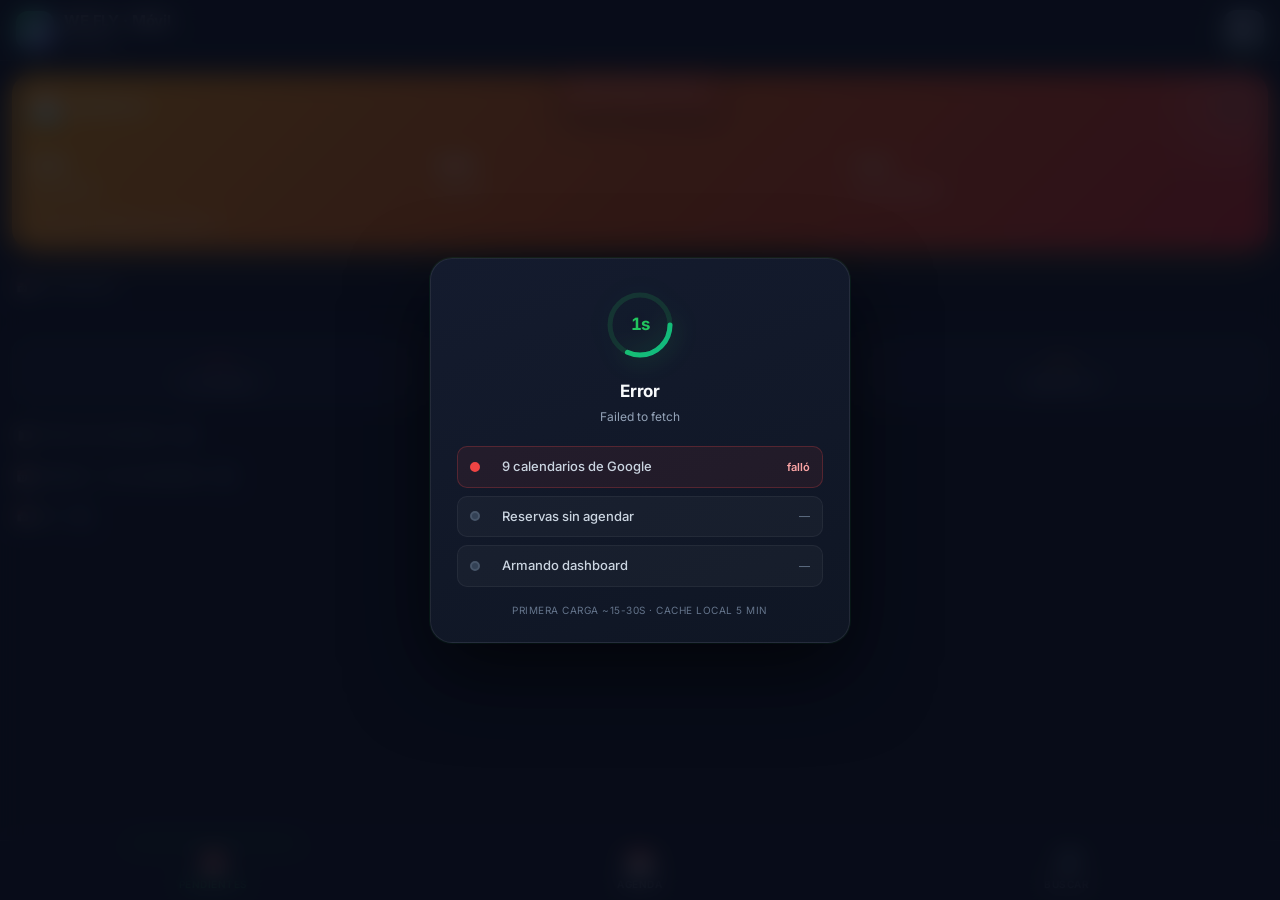
==== mobile.html @ 30ae523b "feat: eliminar fetch a Turitop (gaps_flat) — IP whitelist sin resolver Turitop API nunca respondió a" ====
<!DOCTYPE html>
<html lang="es">
<head>
<meta charset="UTF-8">
<meta http-equiv="Cache-Control" content="no-cache, no-store, must-revalidate">
<meta http-equiv="Pragma" content="no-cache">
<meta http-equiv="Expires" content="0">
<meta name="viewport" content="width=device-width, initial-scale=1, maximum-scale=5, viewport-fit=cover">
<meta name="theme-color" content="#0f1624">
<meta name="apple-mobile-web-app-capable" content="yes">
<meta name="apple-mobile-web-app-status-bar-style" content="black-translucent">
<title>✈ WE FLY · Móvil</title>
<link rel="preconnect" href="https://fonts.googleapis.com">
<link rel="preconnect" href="https://fonts.gstatic.com" crossorigin>
<link href="https://fonts.googleapis.com/css2?family=Inter:wght@400;500;600;700;800&display=swap" rel="stylesheet">
<style>
  :root {
    --bg:           #0b1220;
    --surface:      #141b2e;
    --surface2:     #1b2440;
    --border:       rgba(255,255,255,.07);
    --border-2:     rgba(255,255,255,.14);
    --text:         #e5e7eb;
    --mut:          #94a3b8;
    --mut2:         #64748b;
    --brand:        #22c55e;
    --brand-2:      #16a34a;
    --warn:         #f59e0b;
    --danger:       #ef4444;
    --accent:       #8b5cf6;
    --safe-top:     env(safe-area-inset-top, 0);
    --safe-bot:     env(safe-area-inset-bottom, 0);
  }
  * { box-sizing: border-box; -webkit-tap-highlight-color: transparent; }
  html { -webkit-text-size-adjust: 100%; overscroll-behavior-y: contain; }
  body {
    margin: 0;
    background: var(--bg);
    color: var(--text);
    font-family: 'Inter', -apple-system, BlinkMacSystemFont, system-ui, sans-serif;
    font-size: 15px;
    line-height: 1.5;
    padding-top: calc(60px + var(--safe-top));
    padding-bottom: calc(72px + var(--safe-bot));
    min-height: 100vh;
  }

  /* ── Header fijo ─────────────────────────── */
  header {
    position: fixed; top: 0; left: 0; right: 0; z-index: 40;
    padding: calc(10px + var(--safe-top)) 16px 10px;
    background: rgba(15, 22, 36, .92);
    backdrop-filter: blur(18px); -webkit-backdrop-filter: blur(18px);
    border-bottom: 1px solid var(--border);
    display: flex; align-items: center; gap: 12px;
  }
  .brand { display: flex; align-items: center; gap: 10px; flex: 1; min-width: 0; }
  .brand .logo {
    width: 38px; height: 38px; border-radius: 12px; flex-shrink: 0;
    background: linear-gradient(135deg, var(--brand), var(--accent));
    display: grid; place-items: center; font-size: 18px;
    box-shadow: 0 4px 14px rgba(34,197,94,.25);
  }
  .brand h1 { font-size: 15px; font-weight: 700; margin: 0; letter-spacing: -.01em; }
  .brand .sub { font-size: 11px; color: var(--mut); margin-top: 1px; font-weight: 500; }

  .refresh-btn {
    width: 40px; height: 40px; border-radius: 12px; border: 0;
    background: linear-gradient(135deg, var(--brand), var(--brand-2));
    color: white; font-size: 18px; cursor: pointer; flex-shrink: 0;
    box-shadow: 0 4px 12px rgba(34,197,94,.3);
    transition: transform .15s;
  }
  .refresh-btn:active { transform: scale(0.92); }
  .refresh-btn.loading { animation: spin 1s linear infinite; background: linear-gradient(135deg, #64748b, #475569); }
  @keyframes spin { to { transform: rotate(360deg); } }

  /* ── Main content ────────────────────────── */
  main { padding: 14px 12px; }
  .view { display: none; }
  .view.active { display: block; animation: fadeUp .3s ease-out; }
  @keyframes fadeUp { from { opacity: 0; transform: translateY(6px); } to { opacity: 1; transform: translateY(0); } }

  /* ── Stats strip ──────────────────────────── */
  .stats-strip {
    display: grid; grid-template-columns: repeat(3, 1fr); gap: 8px;
    margin-bottom: 14px;
  }
  .stat-card {
    background: var(--surface); border: 1px solid var(--border); border-radius: 14px;
    padding: 12px 10px; text-align: center;
  }
  .stat-card .n { font-size: 22px; font-weight: 800; line-height: 1; color: var(--brand); font-variant-numeric: tabular-nums; }
  .stat-card .l { font-size: 10px; text-transform: uppercase; letter-spacing: .5px; color: var(--mut); margin-top: 4px; font-weight: 600; }
  .stat-card.warn .n { color: var(--warn); }
  .stat-card.danger .n { color: var(--danger); }

  /* ── Section title ─────────────────────────── */
  .section-title {
    font-size: 11px; font-weight: 700; text-transform: uppercase; letter-spacing: 1px;
    color: var(--mut); margin: 20px 4px 10px; display: flex; align-items: center; gap: 8px;
  }
  .section-title .count {
    background: var(--surface2); color: var(--text); padding: 2px 8px; border-radius: 10px;
    font-size: 11px; font-weight: 700; letter-spacing: 0;
  }

  /* ── Card flight ─────────────────────────── */
  .flight-card {
    background: var(--surface); border: 1px solid var(--border); border-radius: 14px;
    padding: 12px; margin-bottom: 10px; transition: all .2s;
  }
  .flight-card:active { transform: scale(.985); background: var(--surface2); }
  .flight-card.gap { border-color: rgba(239,68,68,.35); background: linear-gradient(135deg, rgba(239,68,68,.08), var(--surface)); }
  .flight-card.today { border-left: 3px solid var(--brand); }
  .flight-card.tomorrow { border-left: 3px solid var(--warn); }

  .fc-top { display: flex; align-items: center; gap: 10px; margin-bottom: 8px; }
  .fc-time {
    font-size: 14px; font-weight: 700; color: var(--text);
    background: var(--surface2); padding: 4px 9px; border-radius: 8px;
    font-variant-numeric: tabular-nums; letter-spacing: .3px;
    min-width: 56px; text-align: center;
  }
  .fc-pax {
    display: flex; align-items: center; gap: 4px;
    padding: 4px 10px; background: rgba(34,197,94,.15); border: 1px solid rgba(34,197,94,.3);
    border-radius: 8px; font-size: 13px; font-weight: 700; color: var(--brand);
  }
  .fc-cal {
    font-size: 10px; padding: 3px 8px; background: var(--surface2); border-radius: 6px;
    color: var(--mut); font-weight: 600; letter-spacing: .3px; text-transform: uppercase;
    margin-left: auto;
  }
  .fc-name { font-size: 15px; font-weight: 600; color: var(--text); margin-bottom: 4px; line-height: 1.3; }
  .fc-prod { font-size: 12px; color: var(--mut); line-height: 1.4; }
  .fc-meta { display: flex; flex-wrap: wrap; gap: 8px; margin-top: 8px; padding-top: 8px; border-top: 1px solid var(--border); font-size: 12px; color: var(--mut); }
  .fc-meta span { display: flex; align-items: center; gap: 3px; }
  .fc-reserva {
    font-size: 11px; color: var(--mut); font-family: 'JetBrains Mono', monospace;
    margin: 2px 0 6px; letter-spacing: .3px;
  }
  .fc-includes { display: flex; flex-wrap: wrap; gap: 4px; margin: 6px 0; }
  .fc-inc {
    font-size: 10px; font-weight: 600; padding: 2px 8px;
    background: rgba(139,92,246,.12); color: #c4b5fd;
    border-radius: 100px;
  }
  .fc-pickup {
    font-size: 12px; color: var(--mut); margin-top: 6px;
    padding: 6px 9px; background: rgba(0,0,0,.2); border-radius: 8px;
    line-height: 1.4;
  }
  .fc-actions {
    display: flex; flex-wrap: wrap; gap: 6px; margin-top: 10px;
    padding-top: 10px; border-top: 1px solid var(--border);
  }
  .fc-act {
    font-size: 11px; font-weight: 600; padding: 6px 10px;
    background: var(--surface2); color: var(--text); border-radius: 8px;
    text-decoration: none; display: inline-flex; align-items: center; gap: 4px;
    transition: all .15s;
  }
  .fc-act:active { transform: scale(.95); }
  .fc-act.call { background: rgba(34,197,94,.15); color: #86efac; }
  .fc-act.wa { background: rgba(37,211,102,.15); color: #4ade80; }
  .fc-act.mail { background: rgba(139,92,246,.15); color: #c4b5fd; padding: 6px 9px; }
  .fc-act.weight { background: rgba(245,158,11,.12); color: #fcd34d; }
  .fc-act.staff { background: rgba(59,130,246,.12); color: #93c5fd; }

  /* ── HERO MAÑANA ─────────────────────────── */
  .hero-tmrw {
    width: 100%;
    display: block; text-align: left;
    padding: 20px 18px 18px;
    margin-bottom: 18px;
    background: linear-gradient(135deg, #f59e0b 0%, #ea580c 50%, #dc2626 100%);
    border: 0; border-radius: 20px;
    color: white; cursor: pointer; font-family: inherit;
    box-shadow: 0 10px 30px rgba(245,158,11,.35), 0 2px 6px rgba(0,0,0,.2);
    position: relative; overflow: hidden;
    transition: transform .15s, box-shadow .15s;
  }
  .hero-tmrw:active { transform: scale(.985); box-shadow: 0 4px 14px rgba(245,158,11,.4); }
  .hero-tmrw::before {
    content: ''; position: absolute; top: -60px; right: -60px; width: 180px; height: 180px;
    background: radial-gradient(circle, rgba(255,255,255,.15) 0%, transparent 70%);
    pointer-events: none;
  }
  .hero-tmrw.empty {
    background: linear-gradient(135deg, #16a34a 0%, #059669 100%);
    box-shadow: 0 10px 30px rgba(34,197,94,.3);
  }
  .hero-tmrw.empty .hero-gaps .hero-n { color: rgba(255,255,255,.9); }
  .hero-label { display: flex; align-items: center; gap: 10px; margin-bottom: 16px; }
  .hero-icon { font-size: 26px; line-height: 1; }
  .hero-text {
    font-size: 13px; font-weight: 800; letter-spacing: 2.5px;
    text-transform: uppercase; color: rgba(255,255,255,.95);
  }
  .hero-date {
    margin-left: auto; font-size: 12px; font-weight: 600;
    padding: 4px 10px; background: rgba(0,0,0,.22); border-radius: 100px;
    letter-spacing: .3px;
  }
  .hero-numbers { display: flex; align-items: center; gap: 10px; margin-bottom: 12px; }
  .hero-block { flex: 1; min-width: 0; }
  .hero-sep { width: 1px; height: 34px; background: rgba(255,255,255,.25); }
  .hero-n {
    font-size: 38px; font-weight: 900; line-height: 1;
    color: white; letter-spacing: -1px; font-variant-numeric: tabular-nums;
  }
  .hero-sub {
    font-size: 10px; font-weight: 700; letter-spacing: 1.2px;
    text-transform: uppercase; color: rgba(255,255,255,.85); margin-top: 4px;
  }
  .hero-gaps .hero-n { color: #ffd4a3; }
  .hero-gaps.has-gaps .hero-n {
    color: white; animation: pulseRed 1.6s ease-in-out infinite;
  }
  @keyframes pulseRed {
    0%, 100% { color: white; text-shadow: 0 0 0 rgba(255,255,255,0); }
    50% { color: #fff3cd; text-shadow: 0 0 14px rgba(255,255,255,.6); }
  }
  .hero-hint {
    font-size: 11px; font-weight: 600; color: rgba(255,255,255,.8);
    display: flex; align-items: center; gap: 5px;
  }
  .hero-hint::after {
    content: '→'; font-size: 14px; transition: transform .2s;
  }
  .hero-tmrw:active .hero-hint::after { transform: translateX(3px); }

  .fc-ribbon {
    display: inline-flex; align-items: center; gap: 4px;
    background: rgba(239,68,68,.15); color: var(--danger);
    padding: 3px 10px; border-radius: 8px; font-size: 10px; font-weight: 700; text-transform: uppercase; letter-spacing: .5px;
    margin-bottom: 8px;
  }

  /* ── Empty state ─────────────────────────── */
  .empty {
    padding: 40px 20px; text-align: center; color: var(--mut);
    background: var(--surface); border: 1px solid var(--border); border-radius: 14px;
  }
  .empty .icon { font-size: 42px; margin-bottom: 10px; }
  .empty h3 { font-size: 16px; font-weight: 600; margin: 0 0 4px; color: var(--text); }
  .empty p { font-size: 13px; margin: 0; }

  /* ── Search / filter ─────────────────────── */
  .search-wrap { position: relative; margin-bottom: 12px; }
  .search-wrap input {
    width: 100%; padding: 13px 14px 13px 38px;
    background: var(--surface); border: 1px solid var(--border); border-radius: 12px;
    color: var(--text); font-size: 15px; font-family: inherit;
    -webkit-appearance: none; appearance: none;
  }
  .search-wrap input:focus { outline: 2px solid var(--brand); outline-offset: -1px; }
  .search-wrap::before {
    content: '🔎'; position: absolute; left: 12px; top: 50%; transform: translateY(-50%);
    font-size: 14px; opacity: .6;
  }

  .chip-row { display: flex; gap: 6px; overflow-x: auto; padding: 2px 2px 10px; margin: 0 -4px; scrollbar-width: none; }
  .chip-row::-webkit-scrollbar { display: none; }
  .chip {
    padding: 7px 13px; background: var(--surface); border: 1px solid var(--border);
    border-radius: 100px; font-size: 12px; font-weight: 600; color: var(--mut);
    white-space: nowrap; cursor: pointer; transition: all .15s;
  }
  .chip.active { background: var(--brand); color: #0c1a0f; border-color: var(--brand); }

  /* ── Bottom nav ──────────────────────────── */
  nav.tabs {
    position: fixed; bottom: 0; left: 0; right: 0; z-index: 40;
    display: grid; grid-template-columns: repeat(3, 1fr);
    background: rgba(15, 22, 36, .95);
    backdrop-filter: blur(18px); -webkit-backdrop-filter: blur(18px);
    border-top: 1px solid var(--border);
    padding-bottom: var(--safe-bot);
  }
  nav.tabs button {
    padding: 10px 4px 10px; background: transparent; border: 0; cursor: pointer;
    display: flex; flex-direction: column; align-items: center; gap: 2px;
    color: var(--mut); font-family: inherit; font-size: 10px; font-weight: 600; letter-spacing: .5px; text-transform: uppercase;
    transition: color .15s; position: relative;
  }
  nav.tabs button .icon { font-size: 20px; margin-bottom: 1px; }
  nav.tabs button.active { color: var(--brand); }
  nav.tabs button.active::before {
    content: ''; position: absolute; top: 0; left: 30%; right: 30%; height: 2px;
    background: var(--brand); border-radius: 0 0 4px 4px;
  }
  nav.tabs button .badge {
    position: absolute; top: 6px; right: 50%; margin-right: -22px;
    background: var(--danger); color: white; font-size: 9px; font-weight: 800;
    min-width: 16px; height: 16px; border-radius: 8px; padding: 0 4px;
    display: inline-flex; align-items: center; justify-content: center;
    letter-spacing: 0; text-transform: none;
  }

  /* ── Loading overlay (con pasos estilo desktop) ────── */
  #loader {
    position: fixed; inset: 0; z-index: 100;
    background: rgba(8, 12, 24, .82);
    backdrop-filter: blur(12px); -webkit-backdrop-filter: blur(12px);
    display: none; align-items: center; justify-content: center;
    padding: 20px; padding-bottom: calc(20px + var(--safe-bot));
  }
  #loader.show { display: flex; animation: ldrFadeIn .25s ease-out; }
  @keyframes ldrFadeIn { from { opacity: 0; } to { opacity: 1; } }
  @keyframes ldrPulse { 0%, 100% { opacity: 1; } 50% { opacity: .4; } }

  .ldr-card {
    background: linear-gradient(160deg, #141b2e 0%, #0f1624 100%);
    border: 1px solid rgba(255,255,255,.08);
    border-radius: 22px;
    padding: 30px 26px 24px;
    width: 100%; max-width: 420px;
    box-shadow: 0 30px 80px rgba(0,0,0,.6), 0 0 0 1px rgba(34,197,94,.1);
    text-align: center;
    animation: ldrCardIn .3s cubic-bezier(.2,.9,.4,1.1);
  }
  @keyframes ldrCardIn {
    from { opacity: 0; transform: scale(.92) translateY(10px); }
    to { opacity: 1; transform: scale(1) translateY(0); }
  }

  .ldr-spinner-wrap {
    position: relative; width: 72px; height: 72px; margin: 0 auto 18px;
  }
  .ldr-svg {
    width: 100%; height: 100%; animation: spin 1.1s linear infinite;
    filter: drop-shadow(0 0 12px rgba(34,197,94,.4));
  }
  .ldr-timer {
    position: absolute; inset: 0;
    display: flex; align-items: center; justify-content: center;
    font-weight: 700; color: var(--brand); font-size: 17px;
    font-variant-numeric: tabular-nums; letter-spacing: -.5px;
  }

  .ldr-title {
    font-size: 17px; font-weight: 700; color: #f8fafc;
    margin: 0 0 4px; letter-spacing: -.01em;
  }
  .ldr-sub {
    font-size: 12px; color: var(--mut); margin-bottom: 20px;
  }

  .ldr-steps {
    display: flex; flex-direction: column; gap: 8px;
    text-align: left; margin-bottom: 16px;
  }
  .ldr-step {
    display: grid; grid-template-columns: 22px 1fr auto;
    align-items: center; gap: 10px;
    padding: 10px 12px;
    background: rgba(255,255,255,.03);
    border: 1px solid rgba(255,255,255,.05);
    border-radius: 10px;
    transition: all .3s ease;
  }
  .ldr-step .ldr-dot {
    width: 10px; height: 10px; border-radius: 50%;
    background: #334155; border: 2px solid #475569;
    transition: all .3s; position: relative;
  }
  .ldr-step .ldr-lbl { font-size: 13px; color: #cbd5e1; font-weight: 500; }
  .ldr-step .ldr-hint {
    font-size: 11px; color: var(--mut2);
    font-variant-numeric: tabular-nums;
  }

  .ldr-step.active {
    background: rgba(34,197,94,.08);
    border-color: rgba(34,197,94,.25);
  }
  .ldr-step.active .ldr-dot {
    background: var(--brand); border-color: var(--brand);
    animation: ldrPulse 1.2s ease-in-out infinite;
    box-shadow: 0 0 10px rgba(34,197,94,.5);
  }
  .ldr-step.active .ldr-lbl { color: #f0fdf4; }

  .ldr-step.done {
    background: rgba(34,197,94,.05);
    border-color: rgba(34,197,94,.15);
  }
  .ldr-step.done .ldr-dot {
    background: var(--brand-2); border-color: var(--brand-2);
    box-shadow: 0 0 0 2px rgba(34,197,94,.15);
  }
  .ldr-step.done .ldr-dot::after {
    content: '✓'; position: absolute;
    top: -7px; left: 0; right: 0;
    font-size: 11px; color: white; font-weight: 900;
    text-align: center;
  }
  .ldr-step.done .ldr-hint { color: var(--brand); font-weight: 600; }

  .ldr-step.error {
    background: rgba(239,68,68,.08);
    border-color: rgba(239,68,68,.25);
  }
  .ldr-step.error .ldr-dot { background: var(--danger); border-color: var(--danger); }
  .ldr-step.error .ldr-hint { color: #fca5a5; font-weight: 600; }

  .ldr-footer {
    font-size: 10px; color: var(--mut2); line-height: 1.5;
    text-transform: uppercase; letter-spacing: .5px;
  }

  /* ── Toast ─────────────────────────────── */
  .toast {
    position: fixed; top: calc(70px + var(--safe-top)); left: 50%; transform: translateX(-50%);
    padding: 10px 16px; background: var(--surface2); border: 1px solid var(--border-2);
    border-radius: 12px; color: var(--text); font-size: 13px; font-weight: 500;
    box-shadow: 0 8px 24px rgba(0,0,0,.4); z-index: 50;
    max-width: 88vw; opacity: 0; pointer-events: none;
    transition: opacity .25s, transform .25s;
  }
  .toast.show { opacity: 1; transform: translateX(-50%) translateY(0); }
  .toast.err { background: rgba(239,68,68,.18); border-color: var(--danger); color: #fca5a5; }
  .toast.ok { background: rgba(34,197,94,.18); border-color: var(--brand); color: #86efac; }

  .detail-row { display: flex; align-items: center; gap: 6px; padding: 3px 0; font-size: 12px; }
  .detail-row .k { color: var(--mut2); min-width: 60px; font-weight: 500; }
  .detail-row .v { color: var(--text); font-weight: 600; word-break: break-all; }
  .detail-row a { color: var(--brand); text-decoration: none; }

  .source-badge {
    display: inline-flex; padding: 2px 7px; border-radius: 5px;
    font-size: 10px; font-weight: 700; letter-spacing: .3px;
    background: var(--surface2); color: var(--mut);
  }
  .source-badge.turitop { background: rgba(139,92,246,.18); color: #c4b5fd; }
  .source-badge.bookeo  { background: rgba(245,158,11,.18); color: #fcd34d; }
  .source-badge.bk      { background: rgba(245,158,11,.18); color: #fcd34d; }

  /* ── Selector rápido de fecha ───────────────── */
  .date-jumper {
    margin: 14px 0 18px;
    padding: 12px 0;
    border-top: 1px solid var(--border); border-bottom: 1px solid var(--border);
  }
  .dj-label {
    font-size: 10px; font-weight: 700; letter-spacing: 1px;
    text-transform: uppercase; color: var(--mut); margin-bottom: 8px;
    padding: 0 4px;
  }
  .dj-chips {
    display: flex; gap: 7px; overflow-x: auto;
    padding: 2px 2px; margin: 0 -4px;
    scrollbar-width: none; -webkit-overflow-scrolling: touch;
  }
  .dj-chips::-webkit-scrollbar { display: none; }
  .dj-chip {
    flex-shrink: 0;
    display: flex; flex-direction: column; align-items: center; justify-content: center;
    min-width: 64px; padding: 9px 12px;
    background: var(--surface); border: 1px solid var(--border); border-radius: 14px;
    color: var(--text); cursor: pointer; font-family: inherit;
    transition: all .15s;
  }
  .dj-chip:active { transform: scale(.95); }
  .dj-chip .dj-day { font-size: 11px; font-weight: 700; letter-spacing: .5px; color: var(--mut); text-transform: uppercase; }
  .dj-chip .dj-num { font-size: 20px; font-weight: 800; line-height: 1.1; color: var(--text); font-variant-numeric: tabular-nums; margin: 2px 0; }
  .dj-chip .dj-count {
    font-size: 10px; font-weight: 600; color: var(--mut);
    background: var(--surface2); padding: 1px 7px; border-radius: 100px; margin-top: 3px;
    min-width: 18px; text-align: center;
  }
  .dj-chip.active {
    background: linear-gradient(135deg, var(--brand), var(--brand-2));
    border-color: var(--brand); box-shadow: 0 4px 12px rgba(34,197,94,.25);
  }
  .dj-chip.active .dj-day, .dj-chip.active .dj-num { color: white; }
  .dj-chip.active .dj-count { background: rgba(0,0,0,.25); color: white; }
  .dj-chip.has-gap {
    border-color: rgba(245,158,11,.4);
    box-shadow: 0 0 0 1px rgba(245,158,11,.2);
  }
  .dj-chip.has-gap .dj-count { background: #f59e0b; color: #1f1203; font-weight: 800; }
  .dj-chip.pick {
    background: var(--surface2); border-style: dashed;
    min-width: 64px;
  }
  .dj-chip.pick .dj-num { font-size: 22px; }

  /* ── CRITICAL BANNER (MAÑANA sin agendar) ─── */
  .critical-banner {
    position: relative;
    background: linear-gradient(135deg, #fbbf24 0%, #f59e0b 100%);
    color: #1f1203;
    padding: 13px 16px; border-radius: 14px 14px 0 0;
    margin-bottom: 0;
    display: flex; align-items: center; gap: 10px;
    box-shadow: 0 -2px 14px rgba(251,191,36,.25);
    overflow: hidden;
  }
  .critical-pulse {
    position: absolute; inset: 0;
    background: radial-gradient(circle at 80% 50%, rgba(255,255,255,.4) 0%, transparent 60%);
    animation: criticalShine 2.5s ease-in-out infinite;
    pointer-events: none;
  }
  @keyframes criticalShine {
    0%, 100% { opacity: .3; }
    50% { opacity: .8; }
  }
  .critical-icon { font-size: 22px; z-index: 1; }
  .critical-title {
    flex: 1;
    font-size: 13px; font-weight: 900; letter-spacing: 1.5px;
    z-index: 1;
  }
  .critical-count {
    background: rgba(0,0,0,.25); color: #fff;
    min-width: 32px; height: 32px; border-radius: 100px;
    display: inline-flex; align-items: center; justify-content: center;
    font-weight: 900; font-size: 17px; letter-spacing: 0;
    z-index: 1;
  }

  /* Card crítica — INVERTIDA (blanca) para contraste máximo */
  .critical-card {
    background: #fffbf2;
    color: #1f1203;
    border: 2px solid #f59e0b; border-top: 0;
    border-radius: 0;
    padding: 16px 14px 14px;
    margin-bottom: 0;
    box-shadow: 0 6px 24px rgba(251,191,36,.3);
    position: relative;
  }
  .critical-card:last-of-type {
    border-radius: 0 0 14px 14px;
    margin-bottom: 20px;
  }
  .critical-card + .critical-card {
    border-top: 1px dashed rgba(245,158,11,.4);
  }
  .critical-card .cc-head {
    display: flex; align-items: center; gap: 8px; margin-bottom: 10px;
  }
  .critical-card .cc-urgent {
    background: #dc2626; color: white;
    padding: 3px 10px; border-radius: 100px;
    font-size: 10px; font-weight: 800; letter-spacing: 1.2px;
    animation: criticalBlink 1.5s ease-in-out infinite;
  }
  @keyframes criticalBlink {
    0%, 100% { background: #dc2626; }
    50% { background: #ef4444; box-shadow: 0 0 0 4px rgba(239,68,68,.25); }
  }
  .critical-card .cc-src {
    padding: 3px 9px; border-radius: 6px;
    font-size: 10px; font-weight: 800; letter-spacing: .3px;
  }
  .critical-card .cc-src.turitop { background: #ede9fe; color: #6d28d9; }
  .critical-card .cc-src.bookeo  { background: #fef3c7; color: #92400e; }
  .critical-card .cc-src.bk      { background: #fef3c7; color: #92400e; }
  .critical-card .cc-name {
    font-size: 20px; font-weight: 800; color: #111827; letter-spacing: -.01em;
    line-height: 1.2; margin-bottom: 3px;
  }
  .critical-card .cc-reserva {
    font-size: 12px; color: #78716c; font-family: 'JetBrains Mono', monospace;
    letter-spacing: .3px; margin-bottom: 12px;
  }
  .critical-card .cc-key {
    display: grid; grid-template-columns: 1fr 1fr 1fr; gap: 6px;
    margin-bottom: 12px;
  }
  .critical-card .cc-key-item {
    background: #1f1203; color: #fffbf2;
    border-radius: 10px; padding: 10px 6px; text-align: center;
  }
  .critical-card .cc-key-n {
    font-size: 15px; font-weight: 800; line-height: 1;
    font-variant-numeric: tabular-nums;
  }
  .critical-card .cc-key-l {
    font-size: 9px; text-transform: uppercase; letter-spacing: .8px;
    margin-top: 4px; font-weight: 700; opacity: .75;
  }
  .critical-card .cc-prod {
    font-size: 13px; color: #57534e; line-height: 1.4;
    padding: 10px 12px; background: rgba(251,191,36,.12);
    border-radius: 10px; margin-bottom: 10px;
    border-left: 3px solid #f59e0b;
  }
  .critical-card .cc-tags { display: flex; flex-wrap: wrap; gap: 4px; margin-bottom: 12px; }
  .critical-card .cc-tag {
    font-size: 11px; font-weight: 700;
    padding: 3px 9px; background: #dbeafe; color: #1e40af;
    border-radius: 100px;
  }
  .critical-card .cc-actions {
    display: grid; grid-template-columns: 1fr 1fr; gap: 6px;
  }
  .critical-card .cc-actions .cc-btn-wa { grid-column: 1 / -1; }
  .critical-card .cc-btn {
    display: flex; align-items: center; justify-content: center; gap: 6px;
    padding: 12px 10px; border-radius: 11px; text-decoration: none;
    font-size: 13px; font-weight: 700;
    transition: all .15s;
  }
  .critical-card .cc-btn:active { transform: scale(.97); }
  .critical-card .cc-btn-call { background: #16a34a; color: white; }
  .critical-card .cc-btn-mail { background: #6d28d9; color: white; }
  .critical-card .cc-btn-wa {
    background: linear-gradient(135deg, #25d366 0%, #128c7e 100%);
    color: white;
    box-shadow: 0 4px 12px rgba(37,211,102,.35);
  }
  .critical-card .cc-btn-wa .cc-btn-ico { font-size: 17px; }
  /* ── Modal "Agendar" bottom sheet ──────────── */
  .agendar-overlay {
    position: fixed; inset: 0; z-index: 9999;
    background: rgba(0,0,0,.65);
    backdrop-filter: blur(8px); -webkit-backdrop-filter: blur(8px);
    display: flex; align-items: flex-end; justify-content: center;
    animation: agOverlayIn .2s ease-out;
  }
  @keyframes agOverlayIn { from { opacity: 0; } to { opacity: 1; } }
  .agendar-sheet {
    background: linear-gradient(180deg, #fffef9 0%, #fff8ea 100%);
    color: #1f1203;
    width: 100%; max-width: 520px;
    max-height: 92vh;
    border-radius: 22px 22px 0 0;
    padding: 10px 18px calc(18px + var(--safe-bot));
    box-shadow: 0 -20px 60px rgba(245,158,11,.25), 0 -2px 0 rgba(245,158,11,.4);
    overflow-y: auto; -webkit-overflow-scrolling: touch;
    animation: agSheetUp .28s cubic-bezier(.2,.9,.3,1.1);
  }
  @keyframes agSheetUp { from { transform: translateY(100%); } to { transform: translateY(0); } }
  .agendar-grab {
    width: 42px; height: 5px; background: rgba(0,0,0,.15); border-radius: 3px;
    margin: 4px auto 14px;
  }
  .agendar-head {
    display: flex; align-items: center; justify-content: space-between; margin-bottom: 16px;
  }
  .agendar-head h3 { margin: 0; font-size: 18px; font-weight: 800; color: #111; letter-spacing: -.01em; }
  .agendar-close {
    background: #1f1203; color: #fffbf2; border: 0;
    width: 32px; height: 32px; border-radius: 50%;
    font-size: 15px; cursor: pointer; font-weight: 700;
  }
  .agendar-field { margin-bottom: 12px; }
  .agendar-field label {
    display: block; font-size: 10px; font-weight: 800; letter-spacing: 1px;
    text-transform: uppercase; color: #78716c; margin-bottom: 5px;
  }
  .agendar-box {
    background: white; border: 1.5px solid rgba(245,158,11,.3);
    border-radius: 12px; padding: 12px 14px;
    font-size: 14px; font-weight: 500; color: #111;
    word-break: break-word;
  }
  .agendar-box.mono {
    font-family: 'JetBrains Mono', 'SF Mono', monospace;
    font-size: 13px; letter-spacing: .3px;
  }
  .agendar-box.pre {
    font-family: 'JetBrains Mono', 'SF Mono', monospace;
    font-size: 12px; line-height: 1.6;
    white-space: pre-wrap; word-wrap: break-word;
    max-height: 200px; overflow-y: auto;
    margin: 0;
  }
  .agendar-quick {
    background: rgba(251,191,36,.2); color: #78350f;
    padding: 9px 13px; border-radius: 10px;
    font-size: 12px; margin-bottom: 14px;
    border-left: 3px solid #f59e0b;
  }
  .agendar-quick b { color: #111; font-weight: 800; }
  .agendar-actions {
    display: flex; flex-direction: column; gap: 8px; margin-bottom: 14px;
  }
  .ag-btn {
    display: flex; align-items: center; gap: 12px;
    padding: 13px 15px; border: 0; border-radius: 14px; cursor: pointer;
    text-align: left; text-decoration: none; font-family: inherit;
    transition: all .15s;
  }
  .ag-btn:active { transform: scale(.98); }
  .ag-btn.copied { background: linear-gradient(135deg, #22c55e, #16a34a) !important; color: white !important; }
  .ag-ico { font-size: 22px; flex-shrink: 0; }
  .ag-btn span:last-child { display: flex; flex-direction: column; flex: 1; min-width: 0; }
  .ag-btn b { font-size: 14px; font-weight: 800; }
  .ag-btn small { font-size: 11px; opacity: .8; margin-top: 1px; }
  .ag-btn-gcal {
    background: linear-gradient(135deg, #4285f4 0%, #1a73e8 100%);
    color: white;
    box-shadow: 0 6px 18px rgba(66,133,244,.35);
  }
  .ag-btn-copy {
    background: linear-gradient(135deg, #16a34a 0%, #15803d 100%);
    color: white;
  }
  .ag-btn-title, .ag-btn-desc {
    background: #f5f5f4; color: #44403c;
  }
  .ag-btn-title b, .ag-btn-desc b { font-weight: 700; }
  .agendar-tip {
    background: rgba(0,0,0,.04); padding: 11px 14px; border-radius: 10px;
    font-size: 12px; line-height: 1.5; color: #44403c;
  }
  .agendar-tip b { color: #111; font-weight: 700; }

  .critical-card .cc-btn-agendar {
    grid-column: 1 / -1;
    background: linear-gradient(135deg, #4285f4 0%, #1a73e8 100%);
    color: white; border: 0; cursor: pointer; font-family: inherit;
    box-shadow: 0 4px 14px rgba(66,133,244,.4);
    padding: 14px 12px;
    font-size: 14px; font-weight: 800; letter-spacing: .3px;
  }
  .critical-card .cc-btn-agendar .cc-btn-ico { font-size: 19px; }

  .critical-card .cc-btn-add {
    grid-column: 1 / -1;
    background: linear-gradient(135deg, #1f1203 0%, #44403c 100%);
    color: #fde68a; border: 0; cursor: pointer; font-family: inherit;
    box-shadow: 0 4px 14px rgba(31,18,3,.35);
    padding: 14px 12px;
    font-size: 14px; font-weight: 800; letter-spacing: .3px;
  }
  .critical-card .cc-btn-add:disabled { opacity: .5; cursor: not-allowed; }
  .critical-card .cc-btn-add.done {
    background: linear-gradient(135deg, #16a34a 0%, #15803d 100%);
    color: white;
  }
  .critical-card .cc-btn-add .cc-btn-ico { font-size: 19px; }

  /* ── Gap card RICA (prioridad alta) ─────────── */
  .gap-card {
    background: linear-gradient(135deg, rgba(239,68,68,.08) 0%, var(--surface) 60%);
    border: 1px solid rgba(239,68,68,.35); border-left: 4px solid var(--danger);
    border-radius: 14px; padding: 14px 14px 12px;
    margin-bottom: 12px;
    box-shadow: 0 4px 16px rgba(239,68,68,.08);
  }
  .gap-card.past {
    border-color: rgba(100,116,139,.3); border-left-color: var(--mut2);
    opacity: .7;
  }
  .gap-ribbon {
    display: flex; align-items: center; gap: 8px; margin-bottom: 10px;
  }
  .gap-when {
    font-size: 11px; font-weight: 800; letter-spacing: 1px;
    padding: 3px 10px; background: rgba(239,68,68,.18); color: #fca5a5;
    border-radius: 100px; text-transform: uppercase;
  }
  .gap-card.past .gap-when { background: rgba(100,116,139,.15); color: var(--mut); }
  .gap-main {
    margin-bottom: 12px;
  }
  .gap-name {
    font-size: 17px; font-weight: 700; color: var(--text); line-height: 1.25;
    margin-bottom: 4px;
  }
  .gap-reserva {
    font-size: 12px; color: var(--mut); font-family: 'JetBrains Mono', monospace;
    letter-spacing: .3px;
  }
  .gap-marca {
    background: var(--surface2); padding: 1px 6px; border-radius: 4px;
    color: var(--text); font-weight: 600;
  }
  .gap-key {
    display: grid; grid-template-columns: 1fr 1fr 1fr; gap: 8px;
    margin-bottom: 12px;
  }
  .gap-key-item {
    background: var(--surface2); border-radius: 10px; padding: 10px 8px;
    text-align: center;
  }
  .gap-key-n {
    font-size: 14px; font-weight: 700; color: var(--text); line-height: 1.1;
    font-variant-numeric: tabular-nums;
  }
  .gap-key-l {
    font-size: 9px; text-transform: uppercase; color: var(--mut);
    letter-spacing: .8px; margin-top: 4px; font-weight: 600;
  }
  .gap-prod {
    font-size: 12px; color: var(--mut); line-height: 1.4;
    padding: 8px 10px; background: rgba(0,0,0,.2); border-radius: 10px;
    margin-bottom: 10px;
  }
  .gap-tags { display: flex; flex-wrap: wrap; gap: 5px; margin-bottom: 12px; }
  .gap-tag {
    font-size: 11px; font-weight: 600;
    padding: 3px 8px; background: rgba(139,92,246,.12); color: #c4b5fd;
    border: 1px solid rgba(139,92,246,.25); border-radius: 100px;
  }
  .gap-contact {
    display: flex; flex-direction: column; gap: 7px; margin-bottom: 10px;
  }
  .gap-btn {
    display: flex; align-items: center; gap: 11px;
    padding: 10px 12px; background: var(--surface2); border: 1px solid var(--border);
    border-radius: 10px; color: var(--text); text-decoration: none;
    transition: all .15s;
  }
  .gap-btn:active { transform: scale(.98); background: var(--surface); }
  .gap-btn-icon { font-size: 18px; width: 26px; text-align: center; }
  .gap-btn-txt { flex: 1; min-width: 0; }
  .gap-btn-lbl { font-size: 10px; text-transform: uppercase; color: var(--mut); font-weight: 700; letter-spacing: .6px; }
  .gap-btn-val { font-size: 13px; color: var(--text); font-weight: 500; word-break: break-all; margin-top: 1px; }
  .gap-btn.whatsapp { background: rgba(37,211,102,.1); border-color: rgba(37,211,102,.3); }
  .gap-btn.whatsapp .gap-btn-lbl { color: #4ade80; }
  .gap-btn.phone { background: rgba(34,197,94,.08); border-color: rgba(34,197,94,.25); }
  .gap-btn.email { background: rgba(139,92,246,.08); border-color: rgba(139,92,246,.25); }
  .gap-total {
    font-size: 12px; color: var(--mut); text-align: right;
    padding-top: 8px; border-top: 1px solid var(--border);
  }
  .gap-total b { color: var(--brand); font-size: 14px; }
</style>
</head>
<body>

<header>
  <div class="brand">
    <div class="logo">✈</div>
    <div style="flex:1;min-width:0;">
      <h1>WE FLY · Móvil</h1>
      <div class="sub" id="gen-sub">Cargando…</div>
    </div>
  </div>
  <button class="refresh-btn" id="btnRefresh" title="Recargar en vivo">↻</button>
</header>

<main>
  <!-- ═════ Tab PENDIENTES ═════ -->
  <div class="view active" id="v-pending">

    <!-- ⚠️ CRÍTICO: gaps que son MAÑANA (finalidad principal del tool) -->
    <div id="critical-tmrw-wrap" style="display:none;">
      <div class="critical-banner">
        <div class="critical-pulse"></div>
        <div class="critical-icon">⚠️</div>
        <div class="critical-title">MAÑANA · SIN AGENDAR</div>
        <div class="critical-count" id="critical-count">0</div>
      </div>
      <div id="critical-tmrw-list"></div>
    </div>

    <!-- 🌅 HERO MAÑANA — propósito principal del tool -->
    <button class="hero-tmrw" id="hero-tmrw" onclick="jumpToTomorrow()">
      <div class="hero-label">
        <span class="hero-icon">🌅</span>
        <span class="hero-text">MAÑANA</span>
        <span class="hero-date" id="hero-date">—</span>
      </div>
      <div class="hero-numbers">
        <div class="hero-block">
          <div class="hero-n" id="hero-pax">—</div>
          <div class="hero-sub">pasajeros</div>
        </div>
        <div class="hero-sep"></div>
        <div class="hero-block">
          <div class="hero-n" id="hero-vuelos">—</div>
          <div class="hero-sub">vuelos</div>
        </div>
        <div class="hero-sep"></div>
        <div class="hero-block hero-gaps" id="hero-gaps-wrap" onclick="event.stopPropagation(); openGapsList()" style="cursor:pointer; padding:6px 10px; border-radius:10px; transition:background .15s;">
          <div class="hero-n" id="hero-gaps">—</div>
          <div class="hero-sub">sin agendar ▸</div>
        </div>
      </div>
      <div class="hero-hint">Toca para ver agenda de mañana</div>
    </button>

    <!-- ⚡ SELECTOR RÁPIDO DE FECHA — UX principal -->
    <div class="date-jumper">
      <div class="dj-label">📅 Ir a otro día</div>
      <div class="dj-chips" id="dj-chips"></div>
      <input type="date" id="dj-native" style="position:fixed; opacity:0; pointer-events:none; left:-1000px;" />
    </div>

    <div class="stats-strip">
      <div class="stat-card danger"><div class="n" id="stat-gaps">—</div><div class="l">Sin agendar</div></div>
      <div class="stat-card"><div class="n" id="stat-hoy">—</div><div class="l">Hoy pax</div></div>
      <div class="stat-card warn"><div class="n" id="stat-tmrw">—</div><div class="l">Mañana pax</div></div>
    </div>

    <div class="section-title">📋 Otras sin agendar <span class="count" id="gaps-count">0</span></div>
    <div id="gaps-list"></div>

    <div class="section-title">📆 Mañana · en calendario <span class="count" id="tmrw-count">0</span></div>
    <div id="tmrw-list"></div>

    <div class="section-title">📅 Hoy <span class="count" id="hoy-count">0</span></div>
    <div id="hoy-list"></div>
  </div>

  <!-- ═════ Tab AGENDA ═════ -->
  <div class="view" id="v-agenda">
    <div class="chip-row" id="day-chips"></div>
    <div id="agenda-list"></div>
  </div>

  <!-- ═════ Tab BUSCAR ═════ -->
  <div class="view" id="v-search">
    <div class="search-wrap">
      <input type="search" id="q" placeholder="Buscar nombre, teléfono, email…" autocomplete="off">
    </div>
    <div class="chip-row" id="filter-chips"></div>
    <div id="search-results"></div>
  </div>
</main>

<nav class="tabs">
  <button class="active" data-view="pending">
    <span class="icon">🚨</span>
    <span>Pendientes</span>
    <span class="badge" id="nav-gaps-badge" style="display:none">0</span>
  </button>
  <button data-view="agenda">
    <span class="icon">📅</span>
    <span>Agenda</span>
  </button>
  <button data-view="search">
    <span class="icon">🔎</span>
    <span>Buscar</span>
  </button>
</nav>

<div id="loader">
  <div class="ldr-card">
    <!-- SVG spinner gradient + timer -->
    <div class="ldr-spinner-wrap">
      <svg viewBox="0 0 72 72" class="ldr-svg">
        <circle cx="36" cy="36" r="30" fill="none" stroke="rgba(34,197,94,.15)" stroke-width="5"/>
        <circle cx="36" cy="36" r="30" fill="none" stroke="url(#ldrGrad)" stroke-width="5" stroke-linecap="round" stroke-dasharray="60 130"/>
        <defs>
          <linearGradient id="ldrGrad" x1="0" y1="0" x2="1" y2="1">
            <stop offset="0%" stop-color="#22c55e"/>
            <stop offset="100%" stop-color="#10b981"/>
          </linearGradient>
        </defs>
      </svg>
      <div class="ldr-timer" id="loader-elapsed">0s</div>
    </div>

    <h3 class="ldr-title" id="loader-title">Actualizando en vivo</h3>
    <div class="ldr-sub" id="loader-label">Consultando Google Calendar…</div>

    <div class="ldr-steps" id="loader-steps">
      <div class="ldr-step" data-step="cals">
        <span class="ldr-dot"></span>
        <span class="ldr-lbl">9 calendarios de Google</span>
        <span class="ldr-hint">—</span>
      </div>
      <div class="ldr-step" data-step="gaps">
        <span class="ldr-dot"></span>
        <span class="ldr-lbl">Reservas sin agendar</span>
        <span class="ldr-hint">—</span>
      </div>
      <div class="ldr-step" data-step="render">
        <span class="ldr-dot"></span>
        <span class="ldr-lbl">Armando dashboard</span>
        <span class="ldr-hint">—</span>
      </div>
    </div>

    <div class="ldr-footer">Primera carga ~15-30s · Cache local 5 min</div>
  </div>
</div>

<div class="toast" id="toast"></div>

<script>
// ════════════════════════════════════════════
// Configuración y estado
// ════════════════════════════════════════════
const APPS_SCRIPT_URL = 'https://script.google.com/macros/s/AKfycbzGeb9S02AN1ICALrBlMbHwAJHSHQmYarBu4AVvleWMsT7jZWJmcpqs8MebqOxFzoF5cw/exec';
// Nota: doPost write-API desactivado. Agendamos manualmente via Google Calendar URL template.
const CACHE_KEY = 'wefly_mobile_v1';
const CACHE_TTL_MS = 5 * 60 * 1000;

let DATA = null;          // dashboard (events + emails)
let GAPS = null;          // gaps_flat result
let currentView = 'pending';
let selectedDay = null;   // for agenda chips

const $ = s => document.querySelector(s);
const $$ = s => document.querySelectorAll(s);
const esc = s => (s||'').toString().replace(/[<>&"]/g, c => ({'<':'&lt;','>':'&gt;','&':'&amp;','"':'&quot;'}[c]));
// ⚠️ Usar fecha LOCAL (no UTC) para que "hoy"/"mañana" respeten la zona horaria del usuario.
// Antes: toISOString().slice(0,10) devolvía UTC → bug al anochecer en TZ con offset negativo.
const fmtDate = d => {
  const x = new Date(d);
  return x.getFullYear() + '-' + String(x.getMonth()+1).padStart(2,'0') + '-' + String(x.getDate()).padStart(2,'0');
};

function today() { return fmtDate(new Date()); }
function tomorrow() { return fmtDate(new Date(Date.now() + 86400000)); }

// Transforma evento en formato flat (del gap-detector/calendar_events.json)
// al formato que espera el dashboard (events con name, pax, status, etc.)
function transformFlatEvent(ev) {
  const title = ev.summary || '';
  const desc = ev.desc || '';
  let pax = 0;
  const paxM = title.match(/\b\*?(\d+)p\b/i);
  if (paxM) pax = parseInt(paxM[1]);
  let name = title.replace(/\*?\d+P\s*/i, '').replace(/^[^\w]*/, '').replace(/^[✅⚡🔄✏❌🟡🔵⭐️\s*]+/, '').trim() || title;
  let status = 'tentativo';
  if (title.includes('✅')) status = 'confirmado';
  else if (title.includes('🔄') || title.includes('✏')) status = 'modificado';
  else if (title.includes('❌')) status = 'cancelado';
  // Extraer hora del desc si la hay (formato "Hora: 06:00" o "06:00 am")
  const timeM = desc.match(/(\d{1,2}:\d{2})/);
  const time = timeM ? timeM[1] : '';
  return {
    calendar: ev.calendar || '',
    title_raw: title,
    name, status, pax,
    date: ev.date || '',
    time,
    datetime: (ev.date || '') + 'T' + time,
    email: (ev.emails || [])[0] || '',
    phone: (ev.phones || [])[0] || '',
    reserva: '', pickup: '', staff: '', service: '', total: '',
    weights: [], total_weight: 0, includes: [],
    html_link: '', overweight: false, celebration: false,
  };
}
function fmtDayLabel(dateStr) {
  const d = new Date(dateStr + 'T00:00:00');
  const dayName = ['Dom','Lun','Mar','Mié','Jue','Vie','Sáb'][d.getDay()];
  return dayName + ' ' + d.getDate();
}

// ════════════════════════════════════════════
// Toast helper
// ════════════════════════════════════════════
let toastT;
function toast(msg, type = '') {
  const t = $('#toast');
  t.className = 'toast ' + type + ' show';
  t.textContent = msg;
  clearTimeout(toastT);
  toastT = setTimeout(() => t.classList.remove('show'), 3000);
}

// ════════════════════════════════════════════
// Loader con pasos
// ════════════════════════════════════════════
let loaderT, loaderStart;
function showLoader(label) {
  const l = $('#loader');
  l.classList.add('show');
  l.style.display = 'flex';
  $('#loader-title').textContent = 'Actualizando en vivo';
  $('#loader-label').textContent = label || 'Consultando Google Calendar…';
  // Reset steps
  l.querySelectorAll('.ldr-step').forEach(s => {
    s.classList.remove('active','done','error');
    s.querySelector('.ldr-hint').textContent = '—';
  });
  loaderStart = Date.now();
  $('#loader-elapsed').textContent = '0s';
  clearInterval(loaderT);
  loaderT = setInterval(() => {
    const s = Math.floor((Date.now() - loaderStart) / 1000);
    $('#loader-elapsed').textContent = s + 's';
  }, 250);
}
function setLoaderLabel(label) { $('#loader-label').textContent = label; }
function loaderStep(key, state, hint) {
  const el = document.querySelector('#loader .ldr-step[data-step="' + key + '"]');
  if (!el) return;
  el.classList.remove('active','done','error');
  if (state) el.classList.add(state);
  if (hint !== undefined) el.querySelector('.ldr-hint').textContent = hint;
}
function hideLoader() {
  clearInterval(loaderT);
  const l = $('#loader');
  l.classList.remove('show');
  l.style.display = 'none';
}

// ════════════════════════════════════════════
// Fetch live data
// ════════════════════════════════════════════
async function fetchLive(useCache = true) {
  // Sin cache local — plan pagado Render, siempre live
  useCache = false;

  const btn = $('#btnRefresh');
  btn.classList.add('loading');
  showLoader('Consultando Google Calendar + Gmail…');
  loaderStep('cals', 'active', '...');

  try {
    // 1) Dashboard (eventos + Gmail) — timeout 90s (Apps Script puede tardar 40-60s)
    const dashRes = await fetch(APPS_SCRIPT_URL + '?t=' + Date.now(), {
      cache: 'no-store',
      signal: (typeof AbortSignal !== 'undefined' && AbortSignal.timeout) ? AbortSignal.timeout(90000) : undefined,
    });
    if (!dashRes.ok) throw new Error('HTTP ' + dashRes.status);
    const dashData = await dashRes.json();
    if (dashData.error) throw new Error(dashData.error);
    DATA = dashData;
    const evCount = (DATA.events || []).length;
    const bkCount = (DATA.bookeo_emails || []).length;
    const viCount = (DATA.viator_emails || []).length;
    loaderStep('cals', 'done', evCount + ' eventos');
    setLoaderLabel('Cargando reservas sin agendar…');
    loaderStep('gaps', 'active', '...');

    // 2) Gaps desde reservas_sin_agendar.json (fuente completa Turitop+Bookeo del detector Python)
    const mergedBookings = [];
    const seenReservas = {};
    let staticCount = 0;
    try {
      const staticRes = await fetch('./reservas_sin_agendar.json?t=' + Date.now(), { cache: 'no-store' });
      if (staticRes.ok) {
        const staticGaps = await staticRes.json();
        if (staticGaps.bookings) {
          for (const b of staticGaps.bookings) {
            const k = (b.reserva || '').toLowerCase();
            if (k && !seenReservas[k]) {
              seenReservas[k] = true;
              mergedBookings.push(b);
              staticCount++;
            }
          }
          GAPS = {
            generated_at: staticGaps.generated_at,
            window: staticGaps.window,
            source: 'static+live',
            bookings: mergedBookings,
            fuentes: staticGaps.fuentes,
            total_sin_agendar: mergedBookings.length,
          };
        }
      }
    } catch (e) { console.warn('[static gaps]', e); }
    loaderStep('gaps', 'done', staticCount + ' del repo');

    // 3) Turitop live DESACTIVADO — API con IP whitelist pendiente de resolver.
    //    La data de gaps viene del JSON estático del repo (paso 2) que GitHub Action
    //    actualiza cada 2h usando extracción directa de correos Bookeo.

    // 4) Render
    setLoaderLabel('Armando dashboard…');
    loaderStep('render', 'active', '...');
    loaderStep('render', 'done', 'listo');
    $('#loader-title').textContent = '✓ Actualizado';
    setLoaderLabel(mergedBookings.length + ' sin agendar · ' + evCount + ' eventos');

    // Pausa corta para que se vea el estado "todo verde" antes de cerrar
    await new Promise(r => setTimeout(r, 450));
    return true;
  } catch (e) {
    console.error('[Apps Script fail]', e);
    const activeStep = document.querySelector('#loader .ldr-step.active');
    if (activeStep) {
      activeStep.classList.remove('active');
      activeStep.classList.add('error');
      activeStep.querySelector('.ldr-hint').textContent = 'falló';
    }
    $('#loader-title').textContent = 'Error';
    setLoaderLabel(e.message || 'sin conexión');
    toast('Error: ' + (e.message || 'sin conexión'), 'err');
    await new Promise(r => setTimeout(r, 1500));
    return false;
  } finally {
    btn.classList.remove('loading');
    hideLoader();
  }
}

// ════════════════════════════════════════════
// Renderers
// ════════════════════════════════════════════
function renderAll() {
  if (!DATA) return;

  // Header
  const gen = DATA.generated_at ? new Date(DATA.generated_at) : new Date();
  $('#gen-sub').textContent = 'Actualizado ' + gen.toLocaleTimeString('es-MX', { hour: '2-digit', minute: '2-digit' });

  renderPending();
  renderAgenda();
  renderSearch();
}

function renderPending() {
  const evs = DATA.events || [];
  const t = today();
  const tmrw = tomorrow();

  const todayEvs = evs.filter(e => e.date === t && !isDisp(e));
  const tmrwEvs  = evs.filter(e => e.date === tmrw && !isDisp(e));

  // 🚫 OCULTAR GAPS PASADOS — solo operativos (hoy en adelante)
  const allGaps = (GAPS && GAPS.bookings) || [];
  const gapsList = allGaps.filter(g => !g.fecha || g.fecha >= t);
  // Sincronizar para que openGapsList y openGapFromReserva encuentren las reservas
  window._allGaps = gapsList;

  // Stats
  $('#stat-gaps').textContent = gapsList.length;
  $('#stat-hoy').textContent  = todayEvs.reduce((a,e) => a + (e.pax||0), 0);
  $('#stat-tmrw').textContent = tmrwEvs.reduce((a,e) => a + (e.pax||0), 0);

  // ⚡ Date-jumper — 7 días de quick-access
  renderDateJumper(evs, gapsList, t);

  // 🌅 HERO MAÑANA — propósito principal
  const tmrwPax = tmrwEvs.reduce((a,e) => a + (e.pax||0), 0);
  const tmrwGaps = gapsList.filter(g => g.fecha === tmrw).length;
  const tmrwLabel = fmtDayLabel(tmrw);
  $('#hero-date').textContent = tmrwLabel;
  $('#hero-pax').textContent = tmrwPax;
  $('#hero-vuelos').textContent = tmrwEvs.length;
  $('#hero-gaps').textContent = tmrwGaps;
  const hero = $('#hero-tmrw');
  const heroGapsWrap = $('#hero-gaps-wrap');
  if (tmrwGaps > 0) {
    hero.classList.remove('empty');
    heroGapsWrap.classList.add('has-gaps');
  } else {
    hero.classList.add('empty');
    heroGapsWrap.classList.remove('has-gaps');
  }

  // Nav badge
  const badge = $('#nav-gaps-badge');
  if (gapsList.length > 0) {
    badge.style.display = 'inline-flex';
    badge.textContent = gapsList.length > 99 ? '99+' : gapsList.length;
  } else {
    badge.style.display = 'none';
  }

  // 🚨 CRÍTICO: gaps que son MAÑANA — finalidad principal del tool
  const criticalGaps = gapsList.filter(g => g.fecha === tmrw);
  const otherGaps = gapsList.filter(g => g.fecha !== tmrw);
  const crWrap = $('#critical-tmrw-wrap');
  if (criticalGaps.length > 0) {
    crWrap.style.display = 'block';
    $('#critical-count').textContent = criticalGaps.length;
    $('#critical-tmrw-list').innerHTML = criticalGaps.map(renderCriticalCard).join('');
  } else {
    crWrap.style.display = 'none';
  }

  // Otras gaps (hoy, pasadas, futuras no-mañana)
  $('#gaps-count').textContent = otherGaps.length;
  $('#gaps-list').innerHTML = otherGaps.length
    ? otherGaps.map(renderGapCard).join('')
    : (criticalGaps.length > 0
        ? emptyCard('✓', 'Sin otras pendientes', 'Las críticas están arriba.')
        : emptyCard('🎉', '¡Todo en calendario!', 'Ninguna reserva sin agendar.'));

  // Today
  $('#hoy-count').textContent = todayEvs.length;
  $('#hoy-list').innerHTML = todayEvs.length
    ? todayEvs.map(e => renderFlightCard(e, 'today')).join('')
    : emptyCard('📭', 'Sin vuelos hoy', '');

  // Tomorrow
  $('#tmrw-count').textContent = tmrwEvs.length;
  $('#tmrw-list').innerHTML = tmrwEvs.length
    ? tmrwEvs.map(e => renderFlightCard(e, 'tomorrow')).join('')
    : emptyCard('📭', 'Sin vuelos mañana', '');
}

function renderAgenda() {
  const evs = (DATA.events || []).filter(e => !isDisp(e));
  const t = today();

  // Days chips (today + next 14)
  const days = [];
  for (let i = 0; i < 15; i++) {
    const d = fmtDate(new Date(Date.now() + i * 86400000));
    const count = evs.filter(e => e.date === d).length;
    days.push({ date: d, count });
  }
  if (!selectedDay) selectedDay = t;

  $('#day-chips').innerHTML = days.map(d => {
    const label = d.date === t ? 'Hoy' : (d.date === tomorrow() ? 'Mañana' : fmtDayLabel(d.date));
    const active = d.date === selectedDay ? 'active' : '';
    return `<button class="chip ${active}" onclick="selectDay('${d.date}')">${label}${d.count ? ' · ' + d.count : ''}</button>`;
  }).join('');

  const dayEvs = evs.filter(e => e.date === selectedDay);
  $('#agenda-list').innerHTML = dayEvs.length
    ? dayEvs.sort((a,b) => (a.time||'').localeCompare(b.time||'')).map(e => renderFlightCard(e)).join('')
    : emptyCard('📭', 'Sin vuelos este día', '');
}
window.selectDay = function(d) {
  selectedDay = d;
  renderAgenda();
};

// 🚨 Storage global de gaps + lookup helpers
window._allGaps = [];
window.findGapByReserva = function(reserva) {
  return (window._allGaps || []).find(g => g.reserva === reserva);
};
window.openGapFromReserva = function(reserva) {
  const g = findGapByReserva(reserva);
  if (!g) { toast('No encontré la reserva ' + reserva, 'err'); return; }
  const listModal = document.querySelector('.gaps-list-overlay');
  if (listModal) listModal.remove();
  showAgendarModal(g);
};

window.openGapsList = function() {
  const gaps = window._allGaps || [];
  if (!gaps.length) { toast('🎉 No hay reservas sin agendar', 'ok'); return; }
  const t = today();
  const tmrw = tomorrow();
  const tmrwGaps = gaps.filter(g => g.fecha === tmrw);
  const todayGaps = gaps.filter(g => g.fecha === t);
  const futureGaps = gaps.filter(g => g.fecha > tmrw);

  const renderRow = (g) => {
    const when = g.fecha === t ? '🔴 HOY' : g.fecha === tmrw ? '🟡 MAÑANA' : '🗓️ ' + fmtDayLabel(g.fecha);
    const urgent = g.fecha === t || g.fecha === tmrw;
    return `
      <div style="background:white; border-radius:12px; padding:12px 14px; margin-bottom:8px; border-left:4px solid ${urgent ? '#dc2626' : '#f59e0b'};">
        <div style="display:flex; gap:6px; margin-bottom:6px; flex-wrap:wrap;">
          <span style="background:${urgent ? '#dc2626' : '#f59e0b'}; color:white; padding:2px 8px; border-radius:100px; font-size:10px; font-weight:800;">${when}</span>
          <span style="background:#f5f5f4; color:#44403c; padding:2px 8px; border-radius:5px; font-size:10px; font-weight:700;">${esc(g.fuente || 'SRC')}</span>
          <span style="background:#f5f5f4; color:#44403c; padding:2px 8px; border-radius:5px; font-size:10px; font-weight:700;">${esc(g.hora || '--:--')}</span>
          <span style="background:#22c55e; color:white; padding:2px 8px; border-radius:5px; font-size:10px; font-weight:800;">${esc(g.pax || 0)} pax</span>
        </div>
        <div style="font-size:15px; font-weight:800; color:#111; line-height:1.2;">${esc(g.nombre || 'Sin nombre')}</div>
        <div style="font-size:11px; color:#78716c; font-family:'JetBrains Mono',monospace; margin-top:2px;">📋 ${esc(g.reserva || '?')}</div>
        ${g.producto ? `<div style="font-size:12px; color:#57534e; margin-top:6px; line-height:1.4;">${esc((g.producto || '').slice(0, 90))}</div>` : ''}
        <button data-reserva="${esc(g.reserva || '')}" onclick="openGapFromReserva(this.dataset.reserva)" style="margin-top:10px; width:100%; padding:11px; background:linear-gradient(135deg,#4285f4,#1a73e8); color:white; border:0; border-radius:10px; font-weight:800; font-size:13px; cursor:pointer; display:flex; align-items:center; justify-content:center; gap:6px;">
          <span style="font-size:15px;">🤖</span> Ver + Agendar
        </button>
      </div>
    `;
  };

  const section = (label, list, color) => !list.length ? '' : `
    <div style="margin-bottom:14px;">
      <div style="font-size:10px; font-weight:800; text-transform:uppercase; letter-spacing:1.5px; color:${color}; margin-bottom:6px;">${label} · ${list.length}</div>
      ${list.map(renderRow).join('')}
    </div>
  `;

  const overlay = document.createElement('div');
  overlay.className = 'gaps-list-overlay';
  overlay.style.cssText = 'position:fixed; inset:0; z-index:9998; background:rgba(0,0,0,.7); backdrop-filter:blur(8px); display:flex; align-items:flex-end; justify-content:center; animation:agOverlayIn .2s ease-out;';
  overlay.onclick = e => { if (e.target === overlay) overlay.remove(); };
  overlay.innerHTML = `
    <div style="background:linear-gradient(180deg,#fffef9 0%,#fff8ea 100%); color:#1f1203; width:100%; max-width:520px; max-height:88vh; border-radius:22px 22px 0 0; padding:10px 18px calc(18px + var(--safe-bot)); overflow-y:auto; box-shadow:0 -20px 60px rgba(245,158,11,.25); animation:agSheetUp .28s cubic-bezier(.2,.9,.3,1.1);" onclick="event.stopPropagation()">
      <div style="width:42px; height:5px; background:rgba(0,0,0,.15); border-radius:3px; margin:4px auto 14px;"></div>
      <div style="display:flex; align-items:center; justify-content:space-between; margin-bottom:14px;">
        <h3 style="margin:0; font-size:18px; font-weight:900; color:#111;">⚠️ Sin Agendar · ${gaps.length}</h3>
        <button onclick="this.closest('.gaps-list-overlay').remove()" style="background:#1f1203; color:#fffbf2; border:0; width:32px; height:32px; border-radius:50%; font-size:15px; cursor:pointer; font-weight:700;">✕</button>
      </div>
      ${section('🟡 Mañana', tmrwGaps, '#dc2626')}
      ${section('🔴 Hoy', todayGaps, '#dc2626')}
      ${section('📆 Próximos días', futureGaps, '#f59e0b')}
    </div>
  `;
  document.body.appendChild(overlay);
};

// 🤖 Armar título + descripción formateados para Google Calendar
window.buildAgendarPayload = function(g) {
  const rawName = (g.nombre || 'Sin nombre').trim().replace(/\s+/g, ' ');
  const nameNice = rawName.replace(/\b([\wáéíóúñ])([\wáéíóúñ]*)/gi, (m, f, r) => f.toUpperCase() + r.toLowerCase());
  const paxNum = parseInt(g.pax) || 1;
  const calName = 'We fly';  // Todos los eventos van al calendar principal (weflymx@gmail.com)
  const title = '🤖 *' + paxNum + 'P ' + nameNice;
  const descLines = [
    '📝 No.Reserva: ' + (g.reserva || '-'),
    '👤 Nombre: ' + nameNice,
    '📅 Fecha de Vuelo: ' + (g.fecha || '') + (g.hora ? ' ' + g.hora : ''),
    '✈️ Tipo de Servicio: ' + (g.producto || '-'),
    '👥 Participantes: ' + paxNum + ' pax',
  ];
  if (g.email) descLines.push('📧 Email: ' + g.email);
  if (g.phone) descLines.push('📱 Tel: ' + g.phone);
  if (g.total) descLines.push('💰 Total: ' + g.total);
  descLines.push('');
  descLines.push('🤖 Agendado manualmente desde WE FLY Gap Detector');
  descLines.push('🏷️ Fuente: ' + (g.fuente || calName));
  descLines.push('📌 Calendario destino sugerido: ' + calName);
  return {
    title,
    description: descLines.join('\n'),
    calName,
    startDate: g.fecha,
    startTime: g.hora || '06:00',
  };
};

// Construye URL para abrir Google Calendar con evento pre-llenado
window.buildGCalLink = function(p) {
  // Start / end en formato YYYYMMDDTHHMMSS (local time, sin TZ → GCal usa la TZ del usuario)
  const [yr, mo, d] = (p.startDate || '').split('-');
  const [hh, mm] = (p.startTime || '06:00').split(':');
  if (!yr || !mo || !d) return null;
  const pad = n => String(n).padStart(2, '0');
  const startStr = yr + pad(mo) + pad(d) + 'T' + pad(hh) + pad(mm) + '00';
  // Duración default 3h
  const startMs = new Date(+yr, +mo - 1, +d, +hh, +mm).getTime();
  const endDate = new Date(startMs + 3 * 3600 * 1000);
  const endStr = endDate.getFullYear() + pad(endDate.getMonth()+1) + pad(endDate.getDate()) + 'T' + pad(endDate.getHours()) + pad(endDate.getMinutes()) + '00';
  const params = new URLSearchParams({
    action: 'TEMPLATE',
    text: p.title,
    dates: startStr + '/' + endStr,
    details: p.description,
    location: 'Teotihuacán, México',
    src: 'weflymx@gmail.com',  // pre-selecciona calendario We fly
  });
  return 'https://calendar.google.com/calendar/render?' + params.toString();
};

// 🤖 Modal con texto pre-formateado + copiar + abrir en Google Calendar
window.showAgendarModal = function(g) {
  if (typeof g === 'string') { try { g = JSON.parse(g); } catch(_) { return; } }
  const p = buildAgendarPayload(g);
  const gcalUrl = buildGCalLink(p);

  const modal = document.createElement('div');
  modal.className = 'agendar-overlay';
  modal.innerHTML = `
    <div class="agendar-sheet" onclick="event.stopPropagation()">
      <div class="agendar-grab"></div>
      <div class="agendar-head">
        <h3>🤖 Agendar en ${esc(p.calName)}</h3>
        <button class="agendar-close" onclick="this.closest('.agendar-overlay').remove()">✕</button>
      </div>

      <div class="agendar-field">
        <label>TÍTULO DEL EVENTO</label>
        <div class="agendar-box" id="agTitle">${esc(p.title)}</div>
      </div>

      <div class="agendar-field">
        <label>FECHA · HORA · DURACIÓN</label>
        <div class="agendar-box mono">${esc(p.startDate)} · ${esc(p.startTime)} · 3h</div>
      </div>

      <div class="agendar-field">
        <label>DESCRIPCIÓN</label>
        <pre class="agendar-box pre" id="agDesc">${esc(p.description)}</pre>
      </div>

      <div class="agendar-quick">
        💡 Calendario destino sugerido: <b>${esc(p.calName)}</b>
      </div>

      <div class="agendar-actions">
        ${gcalUrl ? `
          <a class="ag-btn ag-btn-gcal" href="${esc(gcalUrl)}" target="_blank" rel="noopener">
            <span class="ag-ico">📅</span>
            <span>
              <b>Abrir Google Calendar</b>
              <small>Pre-llenado · solo clic Guardar</small>
            </span>
          </a>
        ` : ''}
        <button class="ag-btn ag-btn-copy" onclick="copyAgendarFull(this, ${esc(JSON.stringify(p)).replace(/"/g,'&quot;')})">
          <span class="ag-ico">📋</span>
          <span>
            <b>Copiar título + descripción</b>
            <small>Pegar manual si prefieres</small>
          </span>
        </button>
        <button class="ag-btn ag-btn-title" onclick="copyText(this, ${esc(JSON.stringify(p.title))})">
          <span class="ag-ico">📝</span>
          <span><b>Copiar solo título</b></span>
        </button>
        <button class="ag-btn ag-btn-desc" onclick="copyText(this, ${esc(JSON.stringify(p.description))})">
          <span class="ag-ico">📄</span>
          <span><b>Copiar solo descripción</b></span>
        </button>
      </div>

      <div class="agendar-tip">
        <b>💡 Flujo recomendado:</b> clic "Abrir Google Calendar" → Google abre evento pre-llenado → cambia calendar a <b>${esc(p.calName)}</b> si hace falta → clic Guardar. Listo en 5 segundos.
      </div>
    </div>
  `;
  modal.addEventListener('click', e => { if (e.target === modal) modal.remove(); });
  document.body.appendChild(modal);
};

// Helper copy-to-clipboard con feedback en el botón
window.copyText = async function(btn, text) {
  try {
    await navigator.clipboard.writeText(text);
    const orig = btn.innerHTML;
    btn.classList.add('copied');
    btn.innerHTML = '<span class="ag-ico">✓</span> <span><b>¡Copiado!</b></span>';
    setTimeout(() => { btn.classList.remove('copied'); btn.innerHTML = orig; }, 1800);
  } catch (e) {
    alert('No pude copiar. Selecciona el texto manualmente.\n\n' + text);
  }
};

window.copyAgendarFull = function(btn, p) {
  if (typeof p === 'string') { try { p = JSON.parse(p); } catch(_) { return; } }
  const full = p.title + '\n\n' + p.description;
  copyText(btn, full);
};

function renderDateJumper(evs, gapsList, todayStr) {
  const chipsEl = $('#dj-chips');
  if (!chipsEl) return;

  // Precalcular conteos por fecha
  const countEv = {};
  const countGap = {};
  for (const e of evs) {
    if (!e.date || isDisp(e)) continue;
    countEv[e.date] = (countEv[e.date] || 0) + 1;
  }
  for (const g of gapsList) {
    if (!g.fecha) continue;
    countGap[g.fecha] = (countGap[g.fecha] || 0) + 1;
  }

  // 7 días: hoy, mañana, +2, +3, +4, +5, +6
  const chips = [];
  for (let i = 0; i < 7; i++) {
    const d = new Date(Date.now() + i * 86400000);
    const ds = fmtDate(d);
    const dayName = ['Dom','Lun','Mar','Mié','Jue','Vie','Sáb'][d.getDay()];
    const dayNum = d.getDate();
    const label = i === 0 ? 'HOY' : i === 1 ? 'MAÑ' : dayName;
    const evCount = countEv[ds] || 0;
    const gapCount = countGap[ds] || 0;
    chips.push({ offset: i, ds, label, dayNum, evCount, gapCount, hasGap: gapCount > 0 });
  }

  chipsEl.innerHTML = chips.map(c => `
    <button class="dj-chip ${c.hasGap ? 'has-gap' : ''}" onclick="jumpToOffset(${c.offset})">
      <div class="dj-day">${c.label}</div>
      <div class="dj-num">${c.dayNum}</div>
      <div class="dj-count">${c.hasGap ? '⚠️ ' + c.gapCount : c.evCount}</div>
    </button>
  `).join('') + `
    <button class="dj-chip pick" onclick="openDatePicker()" title="Elegir otra fecha">
      <div class="dj-day">Otra</div>
      <div class="dj-num">📆</div>
      <div class="dj-count">&nbsp;</div>
    </button>
  `;
}

window.jumpToOffset = function(offset) {
  const d = new Date(Date.now() + offset * 86400000);
  selectedDay = fmtDate(d);
  $$('nav.tabs button').forEach(b => b.classList.remove('active'));
  $$('.view').forEach(v => v.classList.remove('active'));
  document.querySelector('nav.tabs button[data-view="agenda"]').classList.add('active');
  $('#v-agenda').classList.add('active');
  currentView = 'agenda';
  renderAgenda();
  window.scrollTo({ top: 0, behavior: 'smooth' });
};

window.openDatePicker = function() {
  const input = $('#dj-native');
  if (!input) return;
  input.min = today();
  input.value = selectedDay || today();
  input.style.left = '50%';
  input.style.pointerEvents = 'auto';
  input.focus();
  input.click();
  if (typeof input.showPicker === 'function') {
    try { input.showPicker(); } catch(_) {}
  }
};

// Listener del date input (attach una vez listo)
(function attachDateInput() {
  const tryAttach = () => {
    const input = document.getElementById('dj-native');
    if (!input || input._attached) return;
    input._attached = true;
    input.addEventListener('change', () => {
      if (!input.value) return;
      const d = new Date(input.value + 'T00:00:00');
      const offset = Math.round((d - new Date(today() + 'T00:00:00')) / 86400000);
      input.style.left = '-1000px';
      input.style.pointerEvents = 'none';
      jumpToOffset(offset);
    });
  };
  if (document.readyState === 'loading') {
    document.addEventListener('DOMContentLoaded', tryAttach);
  } else {
    tryAttach();
  }
})();

window.jumpToTomorrow = function() {
  selectedDay = tomorrow();
  // Activar tab Agenda
  $$('nav.tabs button').forEach(b => b.classList.remove('active'));
  $$('.view').forEach(v => v.classList.remove('active'));
  document.querySelector('nav.tabs button[data-view="agenda"]').classList.add('active');
  $('#v-agenda').classList.add('active');
  currentView = 'agenda';
  renderAgenda();
  window.scrollTo({ top: 0, behavior: 'smooth' });
};

function renderSearch() {
  // chips for filter by calendar
  const cals = [...new Set((DATA.events || []).map(e => e.calendar).filter(Boolean))].sort();
  const chips = [{k:'', label:'Todos'}, ...cals.map(c => ({k:c, label:c}))];
  const activeFilter = window._searchCalFilter || '';
  $('#filter-chips').innerHTML = chips.map(c =>
    `<button class="chip ${c.k === activeFilter ? 'active' : ''}" onclick="setCalFilter('${esc(c.k)}')">${esc(c.label)}</button>`
  ).join('');

  runSearch();
}
window.setCalFilter = function(c) {
  window._searchCalFilter = c;
  renderSearch();
};

function runSearch() {
  const q = ($('#q').value || '').toLowerCase().trim();
  const cal = window._searchCalFilter || '';
  let evs = (DATA.events || []).filter(e => !isDisp(e));
  if (cal) evs = evs.filter(e => e.calendar === cal);
  if (q) {
    evs = evs.filter(e => {
      const blob = ((e.name||'') + ' ' + (e.email||'') + ' ' + (e.phone||'') + ' ' + (e.pickup||'') + ' ' + (e.reserva||'')).toLowerCase();
      return blob.includes(q);
    });
  }
  evs = evs.sort((a,b) => (b.date + (b.time||'')).localeCompare(a.date + (a.time||'')));
  const limited = evs.slice(0, 100);
  $('#search-results').innerHTML = limited.length
    ? limited.map(e => renderFlightCard(e)).join('') + (evs.length > 100 ? `<div class="empty" style="padding:16px"><p>Mostrando 100 de ${evs.length} resultados. Afina tu búsqueda.</p></div>` : '')
    : emptyCard('🔍', 'Sin resultados', 'Ajusta tu búsqueda o filtro');
}

// ════════════════════════════════════════════
// Card renderers
// ════════════════════════════════════════════
function isDisp(e) {
  const t = (e.title_raw || e.name || '').toLowerCase();
  return /^\s*disponibilidad|^\s*disponible/.test(t);
}

function renderFlightCard(e, extraClass = '') {
  const statusIcon = {
    confirmado: '✅', tentativo: '⏳', modificado: '🔄', cancelado: '❌'
  }[e.status] || '•';

  const phoneDigits = (e.phone || '').replace(/\D/g, '');
  const waLink = phoneDigits ? `https://wa.me/${phoneDigits}` : '';

  // Reserva ID: si es booking code (G465-..., V212-..., BR-...) mostralo; si es gcal ID raw, ocultar
  const reservaDisplay = e.reserva && /^[A-Z]{1,3}[-\d]/.test(e.reserva) ? e.reserva : '';

  // Incluye chips
  const includes = e.includes || [];

  return `
    <div class="flight-card ${extraClass}" onclick="showFlightDetail(${JSON.stringify(e).replace(/"/g,'&quot;')})">
      <div class="fc-top">
        <div class="fc-time">${esc(e.time || '—')}</div>
        <div class="fc-pax">👥 ${e.pax || 0}</div>
        <div class="fc-cal">${esc((e.calendar||'').slice(0, 14))}</div>
      </div>
      <div class="fc-name">${statusIcon} ${esc(e.name || e.title_raw || 'Sin nombre')}${e.celebration ? ' 🎂' : ''}${e.overweight ? ' ⚠️' : ''}</div>
      ${reservaDisplay ? `<div class="fc-reserva">📋 ${esc(reservaDisplay)}</div>` : ''}
      ${includes.length ? `<div class="fc-includes">${includes.map(i => `<span class="fc-inc">${esc(i)}</span>`).join('')}</div>` : ''}
      ${e.service ? `<div class="fc-prod">${esc(e.service.slice(0, 120))}</div>` : ''}
      ${e.pickup ? `<div class="fc-pickup">🏨 ${esc(e.pickup.slice(0, 80))}</div>` : ''}
      <div class="fc-actions">
        ${e.phone ? `<a class="fc-act call" href="tel:${esc(e.phone)}" onclick="event.stopPropagation()">📞 ${esc(e.phone)}</a>` : ''}
        ${waLink ? `<a class="fc-act wa" href="${esc(waLink)}" target="_blank" onclick="event.stopPropagation()">💬 WA</a>` : ''}
        ${e.email ? `<a class="fc-act mail" href="mailto:${esc(e.email)}" onclick="event.stopPropagation()">✉️</a>` : ''}
        ${e.total_weight ? `<span class="fc-act weight">⚖️ ${e.total_weight}kg</span>` : ''}
        ${e.staff ? `<span class="fc-act staff">👤 ${esc(e.staff.slice(0, 20))}</span>` : ''}
      </div>
    </div>
  `;
}

// 🚨 Critical card: gap de MAÑANA, estilo INVERTIDO (blanco/cream) para contraste máximo
function renderCriticalCard(g) {
  const src = (g.fuente || '').toLowerCase();
  const srcCls = src === 'turitop' ? 'turitop' : src === 'bookeo' ? 'bookeo' : 'bk';
  const phoneDigits = (g.phone || '').replace(/\D/g, '');
  const firstName = (g.nombre || '').split(' ')[0] || '';
  const waMsg = `Hola ${firstName}, confirmamos su reserva ${g.reserva || ''} para el ${g.fecha || ''}${g.hora ? ' a las ' + g.hora : ''}. Gracias por volar con WE FLY 🎈`;
  const waLink = phoneDigits ? `https://wa.me/${phoneDigits}?text=${encodeURIComponent(waMsg)}` : '';
  const producto = g.producto || '';
  const isCueva = /cueva/i.test(producto);
  const isTransp = /transporte|cdmx/i.test(producto);
  const isDesayuno = /desayuno/i.test(producto);
  const isPiramide = /piramide|pir\u00e1mide|zona arqueol/i.test(producto);

  return `
    <div class="critical-card">
      <div class="cc-head">
        <span class="cc-urgent">AGENDAR AHORA</span>
        <span class="cc-src ${srcCls}">${esc(g.fuente || 'SRC')}</span>
      </div>
      <div class="cc-name">${esc(g.nombre || 'Sin nombre')}</div>
      <div class="cc-reserva">📋 ${esc(g.reserva || '?')}${g.marca ? ' · ' + esc(g.marca) : ''}</div>

      <div class="cc-key">
        <div class="cc-key-item"><div class="cc-key-n">${esc(g.fecha || '—')}</div><div class="cc-key-l">Fecha</div></div>
        <div class="cc-key-item"><div class="cc-key-n">${esc(g.hora || '—')}</div><div class="cc-key-l">Hora</div></div>
        <div class="cc-key-item"><div class="cc-key-n">${esc(g.pax || 0)}</div><div class="cc-key-l">Pax</div></div>
      </div>

      ${producto ? `<div class="cc-prod">${esc(producto)}</div>` : ''}

      ${(isCueva || isTransp || isDesayuno || isPiramide) ? `
        <div class="cc-tags">
          ${isTransp ? '<span class="cc-tag">🚐 Transporte</span>' : ''}
          ${isCueva ? '<span class="cc-tag">🏞️ Cueva</span>' : ''}
          ${isDesayuno ? '<span class="cc-tag">🍳 Desayuno</span>' : ''}
          ${isPiramide ? '<span class="cc-tag">🏛️ Pirámides</span>' : ''}
        </div>
      ` : ''}

      <div class="cc-actions">
        <button class="cc-btn cc-btn-agendar" data-reserva="${esc(g.reserva || '')}" onclick="openGapFromReserva(this.dataset.reserva)">
          <span class="cc-btn-ico">🤖</span>
          Agendar al Calendario
        </button>
        ${g.phone ? `
          <a class="cc-btn cc-btn-call" href="tel:${esc(g.phone)}">
            <span class="cc-btn-ico">📞</span>
            Llamar
          </a>
        ` : '<span></span>'}
        ${g.email ? `
          <a class="cc-btn cc-btn-mail" href="mailto:${esc(g.email)}?subject=${encodeURIComponent('Reserva ' + (g.reserva || ''))}">
            <span class="cc-btn-ico">✉️</span>
            Email
          </a>
        ` : '<span></span>'}
        ${waLink ? `
          <a class="cc-btn cc-btn-wa" href="${esc(waLink)}" target="_blank">
            <span class="cc-btn-ico">💬</span>
            Confirmar por WhatsApp
          </a>
        ` : ''}
      </div>
    </div>
  `;
}

function renderGapCard(g) {
  const isToday = g.fecha === today();
  const isTmrw = g.fecha === tomorrow();
  const isPast = g.fecha && g.fecha < today();
  const whenLabel = isToday ? '🔴 HOY' : isTmrw ? '🟡 MAÑANA' : isPast ? '⏮️ PASADO' : '🗓️ ' + fmtDayLabel(g.fecha);
  const src = (g.fuente || '').toLowerCase();
  const srcCls = src === 'turitop' ? 'turitop' : src === 'bookeo' ? 'bookeo' : 'bk';
  const phoneDigits = (g.phone || '').replace(/\D/g, '');
  const waLink = phoneDigits ? `https://wa.me/${phoneDigits}?text=${encodeURIComponent('Hola ' + (g.nombre || '').split(' ')[0] + ', le confirmo su reserva ' + (g.reserva || '') + ' para el ' + (g.fecha || ''))}` : '';
  const producto = g.producto || '';
  const isCueva = /cueva/i.test(producto);
  const isTransp = /transporte|cdmx/i.test(producto);
  const isDesayuno = /desayuno/i.test(producto);
  const isPiramide = /piramide|pir\u00e1mide|zona arqueol/i.test(producto);

  return `
    <div class="gap-card ${isPast ? 'past' : ''}">
      <div class="gap-ribbon">
        <span class="gap-when">${whenLabel}</span>
        <span class="source-badge ${srcCls}">${esc(g.fuente || 'SRC')}</span>
      </div>

      <div class="gap-main">
        <div class="gap-name">${esc(g.nombre || 'Sin nombre')}</div>
        <div class="gap-reserva">${esc(g.reserva || '?')}${g.marca ? ' · <span class="gap-marca">' + esc(g.marca) + '</span>' : ''}</div>
      </div>

      <div class="gap-key">
        <div class="gap-key-item"><div class="gap-key-n">${esc(g.fecha || '—')}</div><div class="gap-key-l">Fecha</div></div>
        <div class="gap-key-item"><div class="gap-key-n">${esc(g.hora || '—')}</div><div class="gap-key-l">Hora</div></div>
        <div class="gap-key-item"><div class="gap-key-n">${esc(g.pax || 0)}</div><div class="gap-key-l">Pax</div></div>
      </div>

      ${producto ? `<div class="gap-prod">${esc(producto)}</div>` : ''}

      ${(isCueva || isTransp || isDesayuno || isPiramide) ? `
        <div class="gap-tags">
          ${isTransp ? '<span class="gap-tag">🚐 Transporte</span>' : ''}
          ${isCueva ? '<span class="gap-tag">🏞️ Cueva</span>' : ''}
          ${isDesayuno ? '<span class="gap-tag">🍳 Desayuno</span>' : ''}
          ${isPiramide ? '<span class="gap-tag">🏛️ Pirámides</span>' : ''}
        </div>
      ` : ''}

      <div class="gap-contact">
        ${g.email ? `
          <a class="gap-btn email" href="mailto:${esc(g.email)}?subject=Reserva%20${esc(g.reserva || '')}" onclick="event.stopPropagation()">
            <span class="gap-btn-icon">✉️</span>
            <div class="gap-btn-txt">
              <div class="gap-btn-lbl">Email</div>
              <div class="gap-btn-val">${esc(g.email)}</div>
            </div>
          </a>
        ` : ''}
        ${g.phone ? `
          <a class="gap-btn phone" href="tel:${esc(g.phone)}" onclick="event.stopPropagation()">
            <span class="gap-btn-icon">📞</span>
            <div class="gap-btn-txt">
              <div class="gap-btn-lbl">Llamar</div>
              <div class="gap-btn-val">${esc(g.phone)}</div>
            </div>
          </a>
        ` : ''}
        ${waLink ? `
          <a class="gap-btn whatsapp" href="${esc(waLink)}" target="_blank" onclick="event.stopPropagation()">
            <span class="gap-btn-icon">💬</span>
            <div class="gap-btn-txt">
              <div class="gap-btn-lbl">WhatsApp</div>
              <div class="gap-btn-val">Mensaje pre-llenado</div>
            </div>
          </a>
        ` : ''}
      </div>

      ${g.total ? `<div class="gap-total">Total: <b>$${esc(g.total)}</b> MXN</div>` : ''}
    </div>
  `;
}

function emptyCard(icon, title, text) {
  return `<div class="empty"><div class="icon">${icon}</div><h3>${esc(title)}</h3>${text ? `<p>${esc(text)}</p>` : ''}</div>`;
}

// ════════════════════════════════════════════
// Detail modal (simple popover)
// ════════════════════════════════════════════
window.showFlightDetail = function(e) {
  if (typeof e === 'string') try { e = JSON.parse(e); } catch (_) { return; }
  const lines = [];
  const add = (k, v) => v && lines.push(`<div class="detail-row"><span class="k">${k}</span><span class="v">${esc(v)}</span></div>`);
  add('Nombre', e.name);
  add('Fecha', e.date);
  add('Hora', e.time);
  add('Pax', e.pax);
  add('Calendario', e.calendar);
  add('Teléfono', e.phone);
  add('Email', e.email);
  add('Reserva', e.reserva);
  add('Total', e.total);
  add('Hotel', e.pickup);
  add('Staff', e.staff);
  add('Servicio', e.service);
  add('Incluye', (e.includes || []).join(', '));
  add('Peso total', e.total_weight ? e.total_weight + ' kg' : '');
  add('Pesos', (e.weights || []).join(', '));

  const body = `
    <div style="position:fixed; inset:0; z-index:200; background:rgba(0,0,0,.6); backdrop-filter:blur(8px); display:flex; align-items:flex-end; justify-content:center;" onclick="if(event.target===this) this.remove()">
      <div style="background:var(--surface); width:100%; max-width:480px; border-radius:20px 20px 0 0; padding:20px 18px calc(20px + var(--safe-bot)); max-height:80vh; overflow-y:auto; border:1px solid var(--border-2);">
        <div style="width:36px; height:4px; background:var(--mut2); border-radius:2px; margin:0 auto 16px;"></div>
        <h3 style="margin:0 0 14px; font-size:18px; font-weight:700;">${esc(e.name || 'Detalles')}</h3>
        ${lines.join('')}
        <button onclick="this.closest('[style*=fixed]').remove()" style="margin-top:18px; width:100%; padding:13px; background:var(--brand); color:#0c1a0f; border:0; border-radius:12px; font-size:15px; font-weight:700; cursor:pointer;">Cerrar</button>
      </div>
    </div>
  `;
  const wrap = document.createElement('div');
  wrap.innerHTML = body;
  document.body.appendChild(wrap.firstElementChild);
};

// ════════════════════════════════════════════
// Tabs
// ════════════════════════════════════════════
$$('nav.tabs button').forEach(btn => {
  btn.addEventListener('click', () => {
    $$('nav.tabs button').forEach(b => b.classList.remove('active'));
    $$('.view').forEach(v => v.classList.remove('active'));
    btn.classList.add('active');
    const view = btn.dataset.view;
    $('#v-' + view).classList.add('active');
    currentView = view;
    if (view === 'search') $('#q').focus();
    window.scrollTo({ top: 0, behavior: 'smooth' });
  });
});

// ════════════════════════════════════════════
// Refresh
// ════════════════════════════════════════════
$('#btnRefresh').addEventListener('click', async () => {
  const ok = await fetchLive(false);
  if (ok) { renderAll(); toast('✓ Actualizado', 'ok'); }
});

$('#q').addEventListener('input', runSearch);

// ════════════════════════════════════════════
// Boot
// ════════════════════════════════════════════
function showBootError(msg) {
  // Error state claro cuando falla todo — no dejar al usuario con "Cargando…" eterno
  $('#gen-sub').innerHTML = '<span style="color:#fca5a5;">⚠️ ' + esc(msg) + '</span>';
  const main = document.querySelector('main');
  if (main && !document.getElementById('boot-error-box')) {
    const box = document.createElement('div');
    box.id = 'boot-error-box';
    box.style.cssText = 'margin:14px 12px; padding:18px 20px; background:rgba(239,68,68,.12); border:1px solid rgba(239,68,68,.4); border-radius:16px; color:#fecaca;';
    box.innerHTML = `
      <div style="font-size:14px; font-weight:700; margin-bottom:6px;">⚠️ No pude cargar los datos</div>
      <div style="font-size:12px; opacity:.85; margin-bottom:12px;">${esc(msg)}</div>
      <button onclick="location.reload()" style="width:100%; padding:12px; background:#22c55e; color:white; border:0; border-radius:10px; font-weight:700; font-size:13px; cursor:pointer;">↻ Reintentar</button>
      <button onclick="localStorage.clear(); location.reload()" style="width:100%; margin-top:8px; padding:10px; background:transparent; color:#fca5a5; border:1px solid rgba(239,68,68,.4); border-radius:10px; font-weight:600; font-size:12px; cursor:pointer;">🗑️ Limpiar cache y reintentar</button>
    `;
    main.prepend(box);
  }
}

(async () => {
  try {
    // Try cache first for instant load
    const cachedOk = await fetchLive(true);
    if (cachedOk && DATA && DATA.events) {
      renderAll();
      // If cache was used, also refresh in background
      const cached = JSON.parse(localStorage.getItem(CACHE_KEY) || 'null');
      if (cached && (Date.now() - cached.ts) > 60000) {
        setTimeout(async () => {
          await fetchLive(false);
          if (DATA && DATA.events) renderAll();
        }, 500);
      }
    } else {
      const ok = await fetchLive(false);
      if (ok && DATA && DATA.events) {
        renderAll();
      } else {
        showBootError('Apps Script no respondió o la respuesta no tiene eventos. Jala tu celular hacia abajo para reintentar o pulsa "Limpiar cache y reintentar".');
      }
    }
  } catch (e) {
    console.error('[boot]', e);
    showBootError(e.message || 'error desconocido');
  }
})();
</script>
</body>
</html>
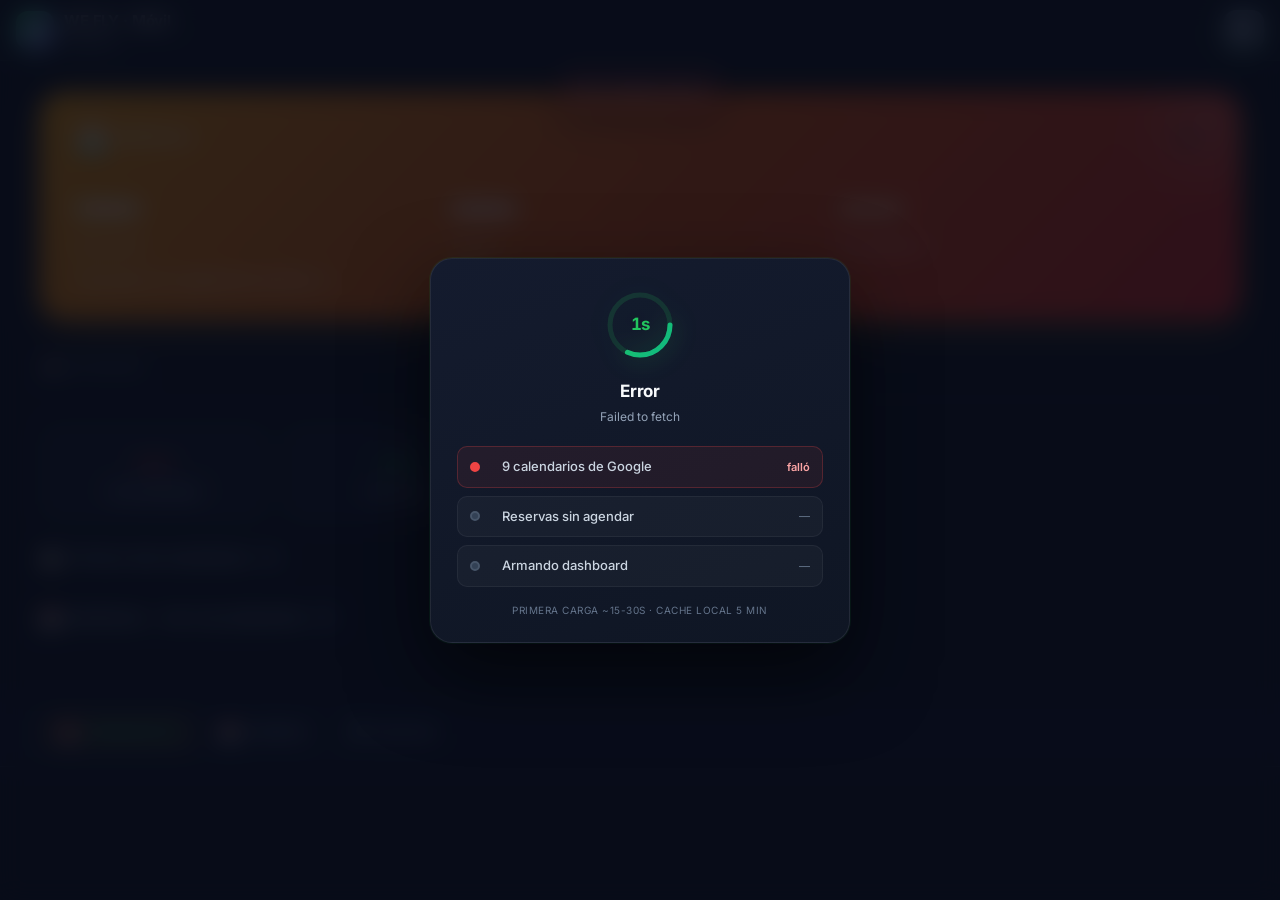
==== commit c26edce5: "Unifica dashboard responsive en index.html (1 sola URL) - index.html ahora es la base mobile-first (" ====
--- a/mobile.html
+++ b/mobile.html
@@ -1,1973 +1,16 @@
 <!DOCTYPE html>
 <html lang="es">
 <head>
-<meta charset="UTF-8">
-<meta http-equiv="Cache-Control" content="no-cache, no-store, must-revalidate">
-<meta http-equiv="Pragma" content="no-cache">
-<meta http-equiv="Expires" content="0">
-<meta name="viewport" content="width=device-width, initial-scale=1, maximum-scale=5, viewport-fit=cover">
-<meta name="theme-color" content="#0f1624">
-<meta name="apple-mobile-web-app-capable" content="yes">
-<meta name="apple-mobile-web-app-status-bar-style" content="black-translucent">
-<title>✈ WE FLY · Móvil</title>
-<link rel="preconnect" href="https://fonts.googleapis.com">
-<link rel="preconnect" href="https://fonts.gstatic.com" crossorigin>
-<link href="https://fonts.googleapis.com/css2?family=Inter:wght@400;500;600;700;800&display=swap" rel="stylesheet">
-<style>
-  :root {
-    --bg:           #0b1220;
-    --surface:      #141b2e;
-    --surface2:     #1b2440;
-    --border:       rgba(255,255,255,.07);
-    --border-2:     rgba(255,255,255,.14);
-    --text:         #e5e7eb;
-    --mut:          #94a3b8;
-    --mut2:         #64748b;
-    --brand:        #22c55e;
-    --brand-2:      #16a34a;
-    --warn:         #f59e0b;
-    --danger:       #ef4444;
-    --accent:       #8b5cf6;
-    --safe-top:     env(safe-area-inset-top, 0);
-    --safe-bot:     env(safe-area-inset-bottom, 0);
-  }
-  * { box-sizing: border-box; -webkit-tap-highlight-color: transparent; }
-  html { -webkit-text-size-adjust: 100%; overscroll-behavior-y: contain; }
-  body {
-    margin: 0;
-    background: var(--bg);
-    color: var(--text);
-    font-family: 'Inter', -apple-system, BlinkMacSystemFont, system-ui, sans-serif;
-    font-size: 15px;
-    line-height: 1.5;
-    padding-top: calc(60px + var(--safe-top));
-    padding-bottom: calc(72px + var(--safe-bot));
-    min-height: 100vh;
-  }
-
-  /* ── Header fijo ─────────────────────────── */
-  header {
-    position: fixed; top: 0; left: 0; right: 0; z-index: 40;
-    padding: calc(10px + var(--safe-top)) 16px 10px;
-    background: rgba(15, 22, 36, .92);
-    backdrop-filter: blur(18px); -webkit-backdrop-filter: blur(18px);
-    border-bottom: 1px solid var(--border);
-    display: flex; align-items: center; gap: 12px;
-  }
-  .brand { display: flex; align-items: center; gap: 10px; flex: 1; min-width: 0; }
-  .brand .logo {
-    width: 38px; height: 38px; border-radius: 12px; flex-shrink: 0;
-    background: linear-gradient(135deg, var(--brand), var(--accent));
-    display: grid; place-items: center; font-size: 18px;
-    box-shadow: 0 4px 14px rgba(34,197,94,.25);
-  }
-  .brand h1 { font-size: 15px; font-weight: 700; margin: 0; letter-spacing: -.01em; }
-  .brand .sub { font-size: 11px; color: var(--mut); margin-top: 1px; font-weight: 500; }
-
-  .refresh-btn {
-    width: 40px; height: 40px; border-radius: 12px; border: 0;
-    background: linear-gradient(135deg, var(--brand), var(--brand-2));
-    color: white; font-size: 18px; cursor: pointer; flex-shrink: 0;
-    box-shadow: 0 4px 12px rgba(34,197,94,.3);
-    transition: transform .15s;
-  }
-  .refresh-btn:active { transform: scale(0.92); }
-  .refresh-btn.loading { animation: spin 1s linear infinite; background: linear-gradient(135deg, #64748b, #475569); }
-  @keyframes spin { to { transform: rotate(360deg); } }
-
-  /* ── Main content ────────────────────────── */
-  main { padding: 14px 12px; }
-  .view { display: none; }
-  .view.active { display: block; animation: fadeUp .3s ease-out; }
-  @keyframes fadeUp { from { opacity: 0; transform: translateY(6px); } to { opacity: 1; transform: translateY(0); } }
-
-  /* ── Stats strip ──────────────────────────── */
-  .stats-strip {
-    display: grid; grid-template-columns: repeat(3, 1fr); gap: 8px;
-    margin-bottom: 14px;
-  }
-  .stat-card {
-    background: var(--surface); border: 1px solid var(--border); border-radius: 14px;
-    padding: 12px 10px; text-align: center;
-  }
-  .stat-card .n { font-size: 22px; font-weight: 800; line-height: 1; color: var(--brand); font-variant-numeric: tabular-nums; }
-  .stat-card .l { font-size: 10px; text-transform: uppercase; letter-spacing: .5px; color: var(--mut); margin-top: 4px; font-weight: 600; }
-  .stat-card.warn .n { color: var(--warn); }
-  .stat-card.danger .n { color: var(--danger); }
-
-  /* ── Section title ─────────────────────────── */
-  .section-title {
-    font-size: 11px; font-weight: 700; text-transform: uppercase; letter-spacing: 1px;
-    color: var(--mut); margin: 20px 4px 10px; display: flex; align-items: center; gap: 8px;
-  }
-  .section-title .count {
-    background: var(--surface2); color: var(--text); padding: 2px 8px; border-radius: 10px;
-    font-size: 11px; font-weight: 700; letter-spacing: 0;
-  }
-
-  /* ── Card flight ─────────────────────────── */
-  .flight-card {
-    background: var(--surface); border: 1px solid var(--border); border-radius: 14px;
-    padding: 12px; margin-bottom: 10px; transition: all .2s;
-  }
-  .flight-card:active { transform: scale(.985); background: var(--surface2); }
-  .flight-card.gap { border-color: rgba(239,68,68,.35); background: linear-gradient(135deg, rgba(239,68,68,.08), var(--surface)); }
-  .flight-card.today { border-left: 3px solid var(--brand); }
-  .flight-card.tomorrow { border-left: 3px solid var(--warn); }
-
-  .fc-top { display: flex; align-items: center; gap: 10px; margin-bottom: 8px; }
-  .fc-time {
-    font-size: 14px; font-weight: 700; color: var(--text);
-    background: var(--surface2); padding: 4px 9px; border-radius: 8px;
-    font-variant-numeric: tabular-nums; letter-spacing: .3px;
-    min-width: 56px; text-align: center;
-  }
-  .fc-pax {
-    display: flex; align-items: center; gap: 4px;
-    padding: 4px 10px; background: rgba(34,197,94,.15); border: 1px solid rgba(34,197,94,.3);
-    border-radius: 8px; font-size: 13px; font-weight: 700; color: var(--brand);
-  }
-  .fc-cal {
-    font-size: 10px; padding: 3px 8px; background: var(--surface2); border-radius: 6px;
-    color: var(--mut); font-weight: 600; letter-spacing: .3px; text-transform: uppercase;
-    margin-left: auto;
-  }
-  .fc-name { font-size: 15px; font-weight: 600; color: var(--text); margin-bottom: 4px; line-height: 1.3; }
-  .fc-prod { font-size: 12px; color: var(--mut); line-height: 1.4; }
-  .fc-meta { display: flex; flex-wrap: wrap; gap: 8px; margin-top: 8px; padding-top: 8px; border-top: 1px solid var(--border); font-size: 12px; color: var(--mut); }
-  .fc-meta span { display: flex; align-items: center; gap: 3px; }
-  .fc-reserva {
-    font-size: 11px; color: var(--mut); font-family: 'JetBrains Mono', monospace;
-    margin: 2px 0 6px; letter-spacing: .3px;
-  }
-  .fc-includes { display: flex; flex-wrap: wrap; gap: 4px; margin: 6px 0; }
-  .fc-inc {
-    font-size: 10px; font-weight: 600; padding: 2px 8px;
-    background: rgba(139,92,246,.12); color: #c4b5fd;
-    border-radius: 100px;
-  }
-  .fc-pickup {
-    font-size: 12px; color: var(--mut); margin-top: 6px;
-    padding: 6px 9px; background: rgba(0,0,0,.2); border-radius: 8px;
-    line-height: 1.4;
-  }
-  .fc-actions {
-    display: flex; flex-wrap: wrap; gap: 6px; margin-top: 10px;
-    padding-top: 10px; border-top: 1px solid var(--border);
-  }
-  .fc-act {
-    font-size: 11px; font-weight: 600; padding: 6px 10px;
-    background: var(--surface2); color: var(--text); border-radius: 8px;
-    text-decoration: none; display: inline-flex; align-items: center; gap: 4px;
-    transition: all .15s;
-  }
-  .fc-act:active { transform: scale(.95); }
-  .fc-act.call { background: rgba(34,197,94,.15); color: #86efac; }
-  .fc-act.wa { background: rgba(37,211,102,.15); color: #4ade80; }
-  .fc-act.mail { background: rgba(139,92,246,.15); color: #c4b5fd; padding: 6px 9px; }
-  .fc-act.weight { background: rgba(245,158,11,.12); color: #fcd34d; }
-  .fc-act.staff { background: rgba(59,130,246,.12); color: #93c5fd; }
-
-  /* ── HERO MAÑANA ─────────────────────────── */
-  .hero-tmrw {
-    width: 100%;
-    display: block; text-align: left;
-    padding: 20px 18px 18px;
-    margin-bottom: 18px;
-    background: linear-gradient(135deg, #f59e0b 0%, #ea580c 50%, #dc2626 100%);
-    border: 0; border-radius: 20px;
-    color: white; cursor: pointer; font-family: inherit;
-    box-shadow: 0 10px 30px rgba(245,158,11,.35), 0 2px 6px rgba(0,0,0,.2);
-    position: relative; overflow: hidden;
-    transition: transform .15s, box-shadow .15s;
-  }
-  .hero-tmrw:active { transform: scale(.985); box-shadow: 0 4px 14px rgba(245,158,11,.4); }
-  .hero-tmrw::before {
-    content: ''; position: absolute; top: -60px; right: -60px; width: 180px; height: 180px;
-    background: radial-gradient(circle, rgba(255,255,255,.15) 0%, transparent 70%);
-    pointer-events: none;
-  }
-  .hero-tmrw.empty {
-    background: linear-gradient(135deg, #16a34a 0%, #059669 100%);
-    box-shadow: 0 10px 30px rgba(34,197,94,.3);
-  }
-  .hero-tmrw.empty .hero-gaps .hero-n { color: rgba(255,255,255,.9); }
-  .hero-label { display: flex; align-items: center; gap: 10px; margin-bottom: 16px; }
-  .hero-icon { font-size: 26px; line-height: 1; }
-  .hero-text {
-    font-size: 13px; font-weight: 800; letter-spacing: 2.5px;
-    text-transform: uppercase; color: rgba(255,255,255,.95);
-  }
-  .hero-date {
-    margin-left: auto; font-size: 12px; font-weight: 600;
-    padding: 4px 10px; background: rgba(0,0,0,.22); border-radius: 100px;
-    letter-spacing: .3px;
-  }
-  .hero-numbers { display: flex; align-items: center; gap: 10px; margin-bottom: 12px; }
-  .hero-block { flex: 1; min-width: 0; }
-  .hero-sep { width: 1px; height: 34px; background: rgba(255,255,255,.25); }
-  .hero-n {
-    font-size: 38px; font-weight: 900; line-height: 1;
-    color: white; letter-spacing: -1px; font-variant-numeric: tabular-nums;
-  }
-  .hero-sub {
-    font-size: 10px; font-weight: 700; letter-spacing: 1.2px;
-    text-transform: uppercase; color: rgba(255,255,255,.85); margin-top: 4px;
-  }
-  .hero-gaps .hero-n { color: #ffd4a3; }
-  .hero-gaps.has-gaps .hero-n {
-    color: white; animation: pulseRed 1.6s ease-in-out infinite;
-  }
-  @keyframes pulseRed {
-    0%, 100% { color: white; text-shadow: 0 0 0 rgba(255,255,255,0); }
-    50% { color: #fff3cd; text-shadow: 0 0 14px rgba(255,255,255,.6); }
-  }
-  .hero-hint {
-    font-size: 11px; font-weight: 600; color: rgba(255,255,255,.8);
-    display: flex; align-items: center; gap: 5px;
-  }
-  .hero-hint::after {
-    content: '→'; font-size: 14px; transition: transform .2s;
-  }
-  .hero-tmrw:active .hero-hint::after { transform: translateX(3px); }
-
-  .fc-ribbon {
-    display: inline-flex; align-items: center; gap: 4px;
-    background: rgba(239,68,68,.15); color: var(--danger);
-    padding: 3px 10px; border-radius: 8px; font-size: 10px; font-weight: 700; text-transform: uppercase; letter-spacing: .5px;
-    margin-bottom: 8px;
-  }
-
-  /* ── Empty state ─────────────────────────── */
-  .empty {
-    padding: 40px 20px; text-align: center; color: var(--mut);
-    background: var(--surface); border: 1px solid var(--border); border-radius: 14px;
-  }
-  .empty .icon { font-size: 42px; margin-bottom: 10px; }
-  .empty h3 { font-size: 16px; font-weight: 600; margin: 0 0 4px; color: var(--text); }
-  .empty p { font-size: 13px; margin: 0; }
-
-  /* ── Search / filter ─────────────────────── */
-  .search-wrap { position: relative; margin-bottom: 12px; }
-  .search-wrap input {
-    width: 100%; padding: 13px 14px 13px 38px;
-    background: var(--surface); border: 1px solid var(--border); border-radius: 12px;
-    color: var(--text); font-size: 15px; font-family: inherit;
-    -webkit-appearance: none; appearance: none;
-  }
-  .search-wrap input:focus { outline: 2px solid var(--brand); outline-offset: -1px; }
-  .search-wrap::before {
-    content: '🔎'; position: absolute; left: 12px; top: 50%; transform: translateY(-50%);
-    font-size: 14px; opacity: .6;
-  }
-
-  .chip-row { display: flex; gap: 6px; overflow-x: auto; padding: 2px 2px 10px; margin: 0 -4px; scrollbar-width: none; }
-  .chip-row::-webkit-scrollbar { display: none; }
-  .chip {
-    padding: 7px 13px; background: var(--surface); border: 1px solid var(--border);
-    border-radius: 100px; font-size: 12px; font-weight: 600; color: var(--mut);
-    white-space: nowrap; cursor: pointer; transition: all .15s;
-  }
-  .chip.active { background: var(--brand); color: #0c1a0f; border-color: var(--brand); }
-
-  /* ── Bottom nav ──────────────────────────── */
-  nav.tabs {
-    position: fixed; bottom: 0; left: 0; right: 0; z-index: 40;
-    display: grid; grid-template-columns: repeat(3, 1fr);
-    background: rgba(15, 22, 36, .95);
-    backdrop-filter: blur(18px); -webkit-backdrop-filter: blur(18px);
-    border-top: 1px solid var(--border);
-    padding-bottom: var(--safe-bot);
-  }
-  nav.tabs button {
-    padding: 10px 4px 10px; background: transparent; border: 0; cursor: pointer;
-    display: flex; flex-direction: column; align-items: center; gap: 2px;
-    color: var(--mut); font-family: inherit; font-size: 10px; font-weight: 600; letter-spacing: .5px; text-transform: uppercase;
-    transition: color .15s; position: relative;
-  }
-  nav.tabs button .icon { font-size: 20px; margin-bottom: 1px; }
-  nav.tabs button.active { color: var(--brand); }
-  nav.tabs button.active::before {
-    content: ''; position: absolute; top: 0; left: 30%; right: 30%; height: 2px;
-    background: var(--brand); border-radius: 0 0 4px 4px;
-  }
-  nav.tabs button .badge {
-    position: absolute; top: 6px; right: 50%; margin-right: -22px;
-    background: var(--danger); color: white; font-size: 9px; font-weight: 800;
-    min-width: 16px; height: 16px; border-radius: 8px; padding: 0 4px;
-    display: inline-flex; align-items: center; justify-content: center;
-    letter-spacing: 0; text-transform: none;
-  }
-
-  /* ── Loading overlay (con pasos estilo desktop) ────── */
-  #loader {
-    position: fixed; inset: 0; z-index: 100;
-    background: rgba(8, 12, 24, .82);
-    backdrop-filter: blur(12px); -webkit-backdrop-filter: blur(12px);
-    display: none; align-items: center; justify-content: center;
-    padding: 20px; padding-bottom: calc(20px + var(--safe-bot));
-  }
-  #loader.show { display: flex; animation: ldrFadeIn .25s ease-out; }
-  @keyframes ldrFadeIn { from { opacity: 0; } to { opacity: 1; } }
-  @keyframes ldrPulse { 0%, 100% { opacity: 1; } 50% { opacity: .4; } }
-
-  .ldr-card {
-    background: linear-gradient(160deg, #141b2e 0%, #0f1624 100%);
-    border: 1px solid rgba(255,255,255,.08);
-    border-radius: 22px;
-    padding: 30px 26px 24px;
-    width: 100%; max-width: 420px;
-    box-shadow: 0 30px 80px rgba(0,0,0,.6), 0 0 0 1px rgba(34,197,94,.1);
-    text-align: center;
-    animation: ldrCardIn .3s cubic-bezier(.2,.9,.4,1.1);
-  }
-  @keyframes ldrCardIn {
-    from { opacity: 0; transform: scale(.92) translateY(10px); }
-    to { opacity: 1; transform: scale(1) translateY(0); }
-  }
-
-  .ldr-spinner-wrap {
-    position: relative; width: 72px; height: 72px; margin: 0 auto 18px;
-  }
-  .ldr-svg {
-    width: 100%; height: 100%; animation: spin 1.1s linear infinite;
-    filter: drop-shadow(0 0 12px rgba(34,197,94,.4));
-  }
-  .ldr-timer {
-    position: absolute; inset: 0;
-    display: flex; align-items: center; justify-content: center;
-    font-weight: 700; color: var(--brand); font-size: 17px;
-    font-variant-numeric: tabular-nums; letter-spacing: -.5px;
-  }
-
-  .ldr-title {
-    font-size: 17px; font-weight: 700; color: #f8fafc;
-    margin: 0 0 4px; letter-spacing: -.01em;
-  }
-  .ldr-sub {
-    font-size: 12px; color: var(--mut); margin-bottom: 20px;
-  }
-
-  .ldr-steps {
-    display: flex; flex-direction: column; gap: 8px;
-    text-align: left; margin-bottom: 16px;
-  }
-  .ldr-step {
-    display: grid; grid-template-columns: 22px 1fr auto;
-    align-items: center; gap: 10px;
-    padding: 10px 12px;
-    background: rgba(255,255,255,.03);
-    border: 1px solid rgba(255,255,255,.05);
-    border-radius: 10px;
-    transition: all .3s ease;
-  }
-  .ldr-step .ldr-dot {
-    width: 10px; height: 10px; border-radius: 50%;
-    background: #334155; border: 2px solid #475569;
-    transition: all .3s; position: relative;
-  }
-  .ldr-step .ldr-lbl { font-size: 13px; color: #cbd5e1; font-weight: 500; }
-  .ldr-step .ldr-hint {
-    font-size: 11px; color: var(--mut2);
-    font-variant-numeric: tabular-nums;
-  }
-
-  .ldr-step.active {
-    background: rgba(34,197,94,.08);
-    border-color: rgba(34,197,94,.25);
-  }
-  .ldr-step.active .ldr-dot {
-    background: var(--brand); border-color: var(--brand);
-    animation: ldrPulse 1.2s ease-in-out infinite;
-    box-shadow: 0 0 10px rgba(34,197,94,.5);
-  }
-  .ldr-step.active .ldr-lbl { color: #f0fdf4; }
-
-  .ldr-step.done {
-    background: rgba(34,197,94,.05);
-    border-color: rgba(34,197,94,.15);
-  }
-  .ldr-step.done .ldr-dot {
-    background: var(--brand-2); border-color: var(--brand-2);
-    box-shadow: 0 0 0 2px rgba(34,197,94,.15);
-  }
-  .ldr-step.done .ldr-dot::after {
-    content: '✓'; position: absolute;
-    top: -7px; left: 0; right: 0;
-    font-size: 11px; color: white; font-weight: 900;
-    text-align: center;
-  }
-  .ldr-step.done .ldr-hint { color: var(--brand); font-weight: 600; }
-
-  .ldr-step.error {
-    background: rgba(239,68,68,.08);
-    border-color: rgba(239,68,68,.25);
-  }
-  .ldr-step.error .ldr-dot { background: var(--danger); border-color: var(--danger); }
-  .ldr-step.error .ldr-hint { color: #fca5a5; font-weight: 600; }
-
-  .ldr-footer {
-    font-size: 10px; color: var(--mut2); line-height: 1.5;
-    text-transform: uppercase; letter-spacing: .5px;
-  }
-
-  /* ── Toast ─────────────────────────────── */
-  .toast {
-    position: fixed; top: calc(70px + var(--safe-top)); left: 50%; transform: translateX(-50%);
-    padding: 10px 16px; background: var(--surface2); border: 1px solid var(--border-2);
-    border-radius: 12px; color: var(--text); font-size: 13px; font-weight: 500;
-    box-shadow: 0 8px 24px rgba(0,0,0,.4); z-index: 50;
-    max-width: 88vw; opacity: 0; pointer-events: none;
-    transition: opacity .25s, transform .25s;
-  }
-  .toast.show { opacity: 1; transform: translateX(-50%) translateY(0); }
-  .toast.err { background: rgba(239,68,68,.18); border-color: var(--danger); color: #fca5a5; }
-  .toast.ok { background: rgba(34,197,94,.18); border-color: var(--brand); color: #86efac; }
-
-  .detail-row { display: flex; align-items: center; gap: 6px; padding: 3px 0; font-size: 12px; }
-  .detail-row .k { color: var(--mut2); min-width: 60px; font-weight: 500; }
-  .detail-row .v { color: var(--text); font-weight: 600; word-break: break-all; }
-  .detail-row a { color: var(--brand); text-decoration: none; }
-
-  .source-badge {
-    display: inline-flex; padding: 2px 7px; border-radius: 5px;
-    font-size: 10px; font-weight: 700; letter-spacing: .3px;
-    background: var(--surface2); color: var(--mut);
-  }
-  .source-badge.turitop { background: rgba(139,92,246,.18); color: #c4b5fd; }
-  .source-badge.bookeo  { background: rgba(245,158,11,.18); color: #fcd34d; }
-  .source-badge.bk      { background: rgba(245,158,11,.18); color: #fcd34d; }
-
-  /* ── Selector rápido de fecha ───────────────── */
-  .date-jumper {
-    margin: 14px 0 18px;
-    padding: 12px 0;
-    border-top: 1px solid var(--border); border-bottom: 1px solid var(--border);
-  }
-  .dj-label {
-    font-size: 10px; font-weight: 700; letter-spacing: 1px;
-    text-transform: uppercase; color: var(--mut); margin-bottom: 8px;
-    padding: 0 4px;
-  }
-  .dj-chips {
-    display: flex; gap: 7px; overflow-x: auto;
-    padding: 2px 2px; margin: 0 -4px;
-    scrollbar-width: none; -webkit-overflow-scrolling: touch;
-  }
-  .dj-chips::-webkit-scrollbar { display: none; }
-  .dj-chip {
-    flex-shrink: 0;
-    display: flex; flex-direction: column; align-items: center; justify-content: center;
-    min-width: 64px; padding: 9px 12px;
-    background: var(--surface); border: 1px solid var(--border); border-radius: 14px;
-    color: var(--text); cursor: pointer; font-family: inherit;
-    transition: all .15s;
-  }
-  .dj-chip:active { transform: scale(.95); }
-  .dj-chip .dj-day { font-size: 11px; font-weight: 700; letter-spacing: .5px; color: var(--mut); text-transform: uppercase; }
-  .dj-chip .dj-num { font-size: 20px; font-weight: 800; line-height: 1.1; color: var(--text); font-variant-numeric: tabular-nums; margin: 2px 0; }
-  .dj-chip .dj-count {
-    font-size: 10px; font-weight: 600; color: var(--mut);
-    background: var(--surface2); padding: 1px 7px; border-radius: 100px; margin-top: 3px;
-    min-width: 18px; text-align: center;
-  }
-  .dj-chip.active {
-    background: linear-gradient(135deg, var(--brand), var(--brand-2));
-    border-color: var(--brand); box-shadow: 0 4px 12px rgba(34,197,94,.25);
-  }
-  .dj-chip.active .dj-day, .dj-chip.active .dj-num { color: white; }
-  .dj-chip.active .dj-count { background: rgba(0,0,0,.25); color: white; }
-  .dj-chip.has-gap {
-    border-color: rgba(245,158,11,.4);
-    box-shadow: 0 0 0 1px rgba(245,158,11,.2);
-  }
-  .dj-chip.has-gap .dj-count { background: #f59e0b; color: #1f1203; font-weight: 800; }
-  .dj-chip.pick {
-    background: var(--surface2); border-style: dashed;
-    min-width: 64px;
-  }
-  .dj-chip.pick .dj-num { font-size: 22px; }
-
-  /* ── CRITICAL BANNER (MAÑANA sin agendar) ─── */
-  .critical-banner {
-    position: relative;
-    background: linear-gradient(135deg, #fbbf24 0%, #f59e0b 100%);
-    color: #1f1203;
-    padding: 13px 16px; border-radius: 14px 14px 0 0;
-    margin-bottom: 0;
-    display: flex; align-items: center; gap: 10px;
-    box-shadow: 0 -2px 14px rgba(251,191,36,.25);
-    overflow: hidden;
-  }
-  .critical-pulse {
-    position: absolute; inset: 0;
-    background: radial-gradient(circle at 80% 50%, rgba(255,255,255,.4) 0%, transparent 60%);
-    animation: criticalShine 2.5s ease-in-out infinite;
-    pointer-events: none;
-  }
-  @keyframes criticalShine {
-    0%, 100% { opacity: .3; }
-    50% { opacity: .8; }
-  }
-  .critical-icon { font-size: 22px; z-index: 1; }
-  .critical-title {
-    flex: 1;
-    font-size: 13px; font-weight: 900; letter-spacing: 1.5px;
-    z-index: 1;
-  }
-  .critical-count {
-    background: rgba(0,0,0,.25); color: #fff;
-    min-width: 32px; height: 32px; border-radius: 100px;
-    display: inline-flex; align-items: center; justify-content: center;
-    font-weight: 900; font-size: 17px; letter-spacing: 0;
-    z-index: 1;
-  }
-
-  /* Card crítica — INVERTIDA (blanca) para contraste máximo */
-  .critical-card {
-    background: #fffbf2;
-    color: #1f1203;
-    border: 2px solid #f59e0b; border-top: 0;
-    border-radius: 0;
-    padding: 16px 14px 14px;
-    margin-bottom: 0;
-    box-shadow: 0 6px 24px rgba(251,191,36,.3);
-    position: relative;
-  }
-  .critical-card:last-of-type {
-    border-radius: 0 0 14px 14px;
-    margin-bottom: 20px;
-  }
-  .critical-card + .critical-card {
-    border-top: 1px dashed rgba(245,158,11,.4);
-  }
-  .critical-card .cc-head {
-    display: flex; align-items: center; gap: 8px; margin-bottom: 10px;
-  }
-  .critical-card .cc-urgent {
-    background: #dc2626; color: white;
-    padding: 3px 10px; border-radius: 100px;
-    font-size: 10px; font-weight: 800; letter-spacing: 1.2px;
-    animation: criticalBlink 1.5s ease-in-out infinite;
-  }
-  @keyframes criticalBlink {
-    0%, 100% { background: #dc2626; }
-    50% { background: #ef4444; box-shadow: 0 0 0 4px rgba(239,68,68,.25); }
-  }
-  .critical-card .cc-src {
-    padding: 3px 9px; border-radius: 6px;
-    font-size: 10px; font-weight: 800; letter-spacing: .3px;
-  }
-  .critical-card .cc-src.turitop { background: #ede9fe; color: #6d28d9; }
-  .critical-card .cc-src.bookeo  { background: #fef3c7; color: #92400e; }
-  .critical-card .cc-src.bk      { background: #fef3c7; color: #92400e; }
-  .critical-card .cc-name {
-    font-size: 20px; font-weight: 800; color: #111827; letter-spacing: -.01em;
-    line-height: 1.2; margin-bottom: 3px;
-  }
-  .critical-card .cc-reserva {
-    font-size: 12px; color: #78716c; font-family: 'JetBrains Mono', monospace;
-    letter-spacing: .3px; margin-bottom: 12px;
-  }
-  .critical-card .cc-key {
-    display: grid; grid-template-columns: 1fr 1fr 1fr; gap: 6px;
-    margin-bottom: 12px;
-  }
-  .critical-card .cc-key-item {
-    background: #1f1203; color: #fffbf2;
-    border-radius: 10px; padding: 10px 6px; text-align: center;
-  }
-  .critical-card .cc-key-n {
-    font-size: 15px; font-weight: 800; line-height: 1;
-    font-variant-numeric: tabular-nums;
-  }
-  .critical-card .cc-key-l {
-    font-size: 9px; text-transform: uppercase; letter-spacing: .8px;
-    margin-top: 4px; font-weight: 700; opacity: .75;
-  }
-  .critical-card .cc-prod {
-    font-size: 13px; color: #57534e; line-height: 1.4;
-    padding: 10px 12px; background: rgba(251,191,36,.12);
-    border-radius: 10px; margin-bottom: 10px;
-    border-left: 3px solid #f59e0b;
-  }
-  .critical-card .cc-tags { display: flex; flex-wrap: wrap; gap: 4px; margin-bottom: 12px; }
-  .critical-card .cc-tag {
-    font-size: 11px; font-weight: 700;
-    padding: 3px 9px; background: #dbeafe; color: #1e40af;
-    border-radius: 100px;
-  }
-  .critical-card .cc-actions {
-    display: grid; grid-template-columns: 1fr 1fr; gap: 6px;
-  }
-  .critical-card .cc-actions .cc-btn-wa { grid-column: 1 / -1; }
-  .critical-card .cc-btn {
-    display: flex; align-items: center; justify-content: center; gap: 6px;
-    padding: 12px 10px; border-radius: 11px; text-decoration: none;
-    font-size: 13px; font-weight: 700;
-    transition: all .15s;
-  }
-  .critical-card .cc-btn:active { transform: scale(.97); }
-  .critical-card .cc-btn-call { background: #16a34a; color: white; }
-  .critical-card .cc-btn-mail { background: #6d28d9; color: white; }
-  .critical-card .cc-btn-wa {
-    background: linear-gradient(135deg, #25d366 0%, #128c7e 100%);
-    color: white;
-    box-shadow: 0 4px 12px rgba(37,211,102,.35);
-  }
-  .critical-card .cc-btn-wa .cc-btn-ico { font-size: 17px; }
-  /* ── Modal "Agendar" bottom sheet ──────────── */
-  .agendar-overlay {
-    position: fixed; inset: 0; z-index: 9999;
-    background: rgba(0,0,0,.65);
-    backdrop-filter: blur(8px); -webkit-backdrop-filter: blur(8px);
-    display: flex; align-items: flex-end; justify-content: center;
-    animation: agOverlayIn .2s ease-out;
-  }
-  @keyframes agOverlayIn { from { opacity: 0; } to { opacity: 1; } }
-  .agendar-sheet {
-    background: linear-gradient(180deg, #fffef9 0%, #fff8ea 100%);
-    color: #1f1203;
-    width: 100%; max-width: 520px;
-    max-height: 92vh;
-    border-radius: 22px 22px 0 0;
-    padding: 10px 18px calc(18px + var(--safe-bot));
-    box-shadow: 0 -20px 60px rgba(245,158,11,.25), 0 -2px 0 rgba(245,158,11,.4);
-    overflow-y: auto; -webkit-overflow-scrolling: touch;
-    animation: agSheetUp .28s cubic-bezier(.2,.9,.3,1.1);
-  }
-  @keyframes agSheetUp { from { transform: translateY(100%); } to { transform: translateY(0); } }
-  .agendar-grab {
-    width: 42px; height: 5px; background: rgba(0,0,0,.15); border-radius: 3px;
-    margin: 4px auto 14px;
-  }
-  .agendar-head {
-    display: flex; align-items: center; justify-content: space-between; margin-bottom: 16px;
-  }
-  .agendar-head h3 { margin: 0; font-size: 18px; font-weight: 800; color: #111; letter-spacing: -.01em; }
-  .agendar-close {
-    background: #1f1203; color: #fffbf2; border: 0;
-    width: 32px; height: 32px; border-radius: 50%;
-    font-size: 15px; cursor: pointer; font-weight: 700;
-  }
-  .agendar-field { margin-bottom: 12px; }
-  .agendar-field label {
-    display: block; font-size: 10px; font-weight: 800; letter-spacing: 1px;
-    text-transform: uppercase; color: #78716c; margin-bottom: 5px;
-  }
-  .agendar-box {
-    background: white; border: 1.5px solid rgba(245,158,11,.3);
-    border-radius: 12px; padding: 12px 14px;
-    font-size: 14px; font-weight: 500; color: #111;
-    word-break: break-word;
-  }
-  .agendar-box.mono {
-    font-family: 'JetBrains Mono', 'SF Mono', monospace;
-    font-size: 13px; letter-spacing: .3px;
-  }
-  .agendar-box.pre {
-    font-family: 'JetBrains Mono', 'SF Mono', monospace;
-    font-size: 12px; line-height: 1.6;
-    white-space: pre-wrap; word-wrap: break-word;
-    max-height: 200px; overflow-y: auto;
-    margin: 0;
-  }
-  .agendar-quick {
-    background: rgba(251,191,36,.2); color: #78350f;
-    padding: 9px 13px; border-radius: 10px;
-    font-size: 12px; margin-bottom: 14px;
-    border-left: 3px solid #f59e0b;
-  }
-  .agendar-quick b { color: #111; font-weight: 800; }
-  .agendar-actions {
-    display: flex; flex-direction: column; gap: 8px; margin-bottom: 14px;
-  }
-  .ag-btn {
-    display: flex; align-items: center; gap: 12px;
-    padding: 13px 15px; border: 0; border-radius: 14px; cursor: pointer;
-    text-align: left; text-decoration: none; font-family: inherit;
-    transition: all .15s;
-  }
-  .ag-btn:active { transform: scale(.98); }
-  .ag-btn.copied { background: linear-gradient(135deg, #22c55e, #16a34a) !important; color: white !important; }
-  .ag-ico { font-size: 22px; flex-shrink: 0; }
-  .ag-btn span:last-child { display: flex; flex-direction: column; flex: 1; min-width: 0; }
-  .ag-btn b { font-size: 14px; font-weight: 800; }
-  .ag-btn small { font-size: 11px; opacity: .8; margin-top: 1px; }
-  .ag-btn-gcal {
-    background: linear-gradient(135deg, #4285f4 0%, #1a73e8 100%);
-    color: white;
-    box-shadow: 0 6px 18px rgba(66,133,244,.35);
-  }
-  .ag-btn-copy {
-    background: linear-gradient(135deg, #16a34a 0%, #15803d 100%);
-    color: white;
-  }
-  .ag-btn-title, .ag-btn-desc {
-    background: #f5f5f4; color: #44403c;
-  }
-  .ag-btn-title b, .ag-btn-desc b { font-weight: 700; }
-  .agendar-tip {
-    background: rgba(0,0,0,.04); padding: 11px 14px; border-radius: 10px;
-    font-size: 12px; line-height: 1.5; color: #44403c;
-  }
-  .agendar-tip b { color: #111; font-weight: 700; }
-
-  .critical-card .cc-btn-agendar {
-    grid-column: 1 / -1;
-    background: linear-gradient(135deg, #4285f4 0%, #1a73e8 100%);
-    color: white; border: 0; cursor: pointer; font-family: inherit;
-    box-shadow: 0 4px 14px rgba(66,133,244,.4);
-    padding: 14px 12px;
-    font-size: 14px; font-weight: 800; letter-spacing: .3px;
-  }
-  .critical-card .cc-btn-agendar .cc-btn-ico { font-size: 19px; }
-
-  .critical-card .cc-btn-add {
-    grid-column: 1 / -1;
-    background: linear-gradient(135deg, #1f1203 0%, #44403c 100%);
-    color: #fde68a; border: 0; cursor: pointer; font-family: inherit;
-    box-shadow: 0 4px 14px rgba(31,18,3,.35);
-    padding: 14px 12px;
-    font-size: 14px; font-weight: 800; letter-spacing: .3px;
-  }
-  .critical-card .cc-btn-add:disabled { opacity: .5; cursor: not-allowed; }
-  .critical-card .cc-btn-add.done {
-    background: linear-gradient(135deg, #16a34a 0%, #15803d 100%);
-    color: white;
-  }
-  .critical-card .cc-btn-add .cc-btn-ico { font-size: 19px; }
-
-  /* ── Gap card RICA (prioridad alta) ─────────── */
-  .gap-card {
-    background: linear-gradient(135deg, rgba(239,68,68,.08) 0%, var(--surface) 60%);
-    border: 1px solid rgba(239,68,68,.35); border-left: 4px solid var(--danger);
-    border-radius: 14px; padding: 14px 14px 12px;
-    margin-bottom: 12px;
-    box-shadow: 0 4px 16px rgba(239,68,68,.08);
-  }
-  .gap-card.past {
-    border-color: rgba(100,116,139,.3); border-left-color: var(--mut2);
-    opacity: .7;
-  }
-  .gap-ribbon {
-    display: flex; align-items: center; gap: 8px; margin-bottom: 10px;
-  }
-  .gap-when {
-    font-size: 11px; font-weight: 800; letter-spacing: 1px;
-    padding: 3px 10px; background: rgba(239,68,68,.18); color: #fca5a5;
-    border-radius: 100px; text-transform: uppercase;
-  }
-  .gap-card.past .gap-when { background: rgba(100,116,139,.15); color: var(--mut); }
-  .gap-main {
-    margin-bottom: 12px;
-  }
-  .gap-name {
-    font-size: 17px; font-weight: 700; color: var(--text); line-height: 1.25;
-    margin-bottom: 4px;
-  }
-  .gap-reserva {
-    font-size: 12px; color: var(--mut); font-family: 'JetBrains Mono', monospace;
-    letter-spacing: .3px;
-  }
-  .gap-marca {
-    background: var(--surface2); padding: 1px 6px; border-radius: 4px;
-    color: var(--text); font-weight: 600;
-  }
-  .gap-key {
-    display: grid; grid-template-columns: 1fr 1fr 1fr; gap: 8px;
-    margin-bottom: 12px;
-  }
-  .gap-key-item {
-    background: var(--surface2); border-radius: 10px; padding: 10px 8px;
-    text-align: center;
-  }
-  .gap-key-n {
-    font-size: 14px; font-weight: 700; color: var(--text); line-height: 1.1;
-    font-variant-numeric: tabular-nums;
-  }
-  .gap-key-l {
-    font-size: 9px; text-transform: uppercase; color: var(--mut);
-    letter-spacing: .8px; margin-top: 4px; font-weight: 600;
-  }
-  .gap-prod {
-    font-size: 12px; color: var(--mut); line-height: 1.4;
-    padding: 8px 10px; background: rgba(0,0,0,.2); border-radius: 10px;
-    margin-bottom: 10px;
-  }
-  .gap-tags { display: flex; flex-wrap: wrap; gap: 5px; margin-bottom: 12px; }
-  .gap-tag {
-    font-size: 11px; font-weight: 600;
-    padding: 3px 8px; background: rgba(139,92,246,.12); color: #c4b5fd;
-    border: 1px solid rgba(139,92,246,.25); border-radius: 100px;
-  }
-  .gap-contact {
-    display: flex; flex-direction: column; gap: 7px; margin-bottom: 10px;
-  }
-  .gap-btn {
-    display: flex; align-items: center; gap: 11px;
-    padding: 10px 12px; background: var(--surface2); border: 1px solid var(--border);
-    border-radius: 10px; color: var(--text); text-decoration: none;
-    transition: all .15s;
-  }
-  .gap-btn:active { transform: scale(.98); background: var(--surface); }
-  .gap-btn-icon { font-size: 18px; width: 26px; text-align: center; }
-  .gap-btn-txt { flex: 1; min-width: 0; }
-  .gap-btn-lbl { font-size: 10px; text-transform: uppercase; color: var(--mut); font-weight: 700; letter-spacing: .6px; }
-  .gap-btn-val { font-size: 13px; color: var(--text); font-weight: 500; word-break: break-all; margin-top: 1px; }
-  .gap-btn.whatsapp { background: rgba(37,211,102,.1); border-color: rgba(37,211,102,.3); }
-  .gap-btn.whatsapp .gap-btn-lbl { color: #4ade80; }
-  .gap-btn.phone { background: rgba(34,197,94,.08); border-color: rgba(34,197,94,.25); }
-  .gap-btn.email { background: rgba(139,92,246,.08); border-color: rgba(139,92,246,.25); }
-  .gap-total {
-    font-size: 12px; color: var(--mut); text-align: right;
-    padding-top: 8px; border-top: 1px solid var(--border);
-  }
-  .gap-total b { color: var(--brand); font-size: 14px; }
-</style>
+  <meta charset="UTF-8">
+  <meta name="viewport" content="width=device-width,initial-scale=1">
+  <title>WE FLY · Dashboard</title>
+  <meta http-equiv="refresh" content="0; url=./index.html">
+  <link rel="canonical" href="./index.html">
+  <script>location.replace('./index.html');</script>
 </head>
 <body>
-
-<header>
-  <div class="brand">
-    <div class="logo">✈</div>
-    <div style="flex:1;min-width:0;">
-      <h1>WE FLY · Móvil</h1>
-      <div class="sub" id="gen-sub">Cargando…</div>
-    </div>
-  </div>
-  <button class="refresh-btn" id="btnRefresh" title="Recargar en vivo">↻</button>
-</header>
-
-<main>
-  <!-- ═════ Tab PENDIENTES ═════ -->
-  <div class="view active" id="v-pending">
-
-    <!-- ⚠️ CRÍTICO: gaps que son MAÑANA (finalidad principal del tool) -->
-    <div id="critical-tmrw-wrap" style="display:none;">
-      <div class="critical-banner">
-        <div class="critical-pulse"></div>
-        <div class="critical-icon">⚠️</div>
-        <div class="critical-title">MAÑANA · SIN AGENDAR</div>
-        <div class="critical-count" id="critical-count">0</div>
-      </div>
-      <div id="critical-tmrw-list"></div>
-    </div>
-
-    <!-- 🌅 HERO MAÑANA — propósito principal del tool -->
-    <button class="hero-tmrw" id="hero-tmrw" onclick="jumpToTomorrow()">
-      <div class="hero-label">
-        <span class="hero-icon">🌅</span>
-        <span class="hero-text">MAÑANA</span>
-        <span class="hero-date" id="hero-date">—</span>
-      </div>
-      <div class="hero-numbers">
-        <div class="hero-block">
-          <div class="hero-n" id="hero-pax">—</div>
-          <div class="hero-sub">pasajeros</div>
-        </div>
-        <div class="hero-sep"></div>
-        <div class="hero-block">
-          <div class="hero-n" id="hero-vuelos">—</div>
-          <div class="hero-sub">vuelos</div>
-        </div>
-        <div class="hero-sep"></div>
-        <div class="hero-block hero-gaps" id="hero-gaps-wrap" onclick="event.stopPropagation(); openGapsList()" style="cursor:pointer; padding:6px 10px; border-radius:10px; transition:background .15s;">
-          <div class="hero-n" id="hero-gaps">—</div>
-          <div class="hero-sub">sin agendar ▸</div>
-        </div>
-      </div>
-      <div class="hero-hint">Toca para ver agenda de mañana</div>
-    </button>
-
-    <!-- ⚡ SELECTOR RÁPIDO DE FECHA — UX principal -->
-    <div class="date-jumper">
-      <div class="dj-label">📅 Ir a otro día</div>
-      <div class="dj-chips" id="dj-chips"></div>
-      <input type="date" id="dj-native" style="position:fixed; opacity:0; pointer-events:none; left:-1000px;" />
-    </div>
-
-    <div class="stats-strip">
-      <div class="stat-card danger"><div class="n" id="stat-gaps">—</div><div class="l">Sin agendar</div></div>
-      <div class="stat-card"><div class="n" id="stat-hoy">—</div><div class="l">Hoy pax</div></div>
-      <div class="stat-card warn"><div class="n" id="stat-tmrw">—</div><div class="l">Mañana pax</div></div>
-    </div>
-
-    <div class="section-title">📋 Otras sin agendar <span class="count" id="gaps-count">0</span></div>
-    <div id="gaps-list"></div>
-
-    <div class="section-title">📆 Mañana · en calendario <span class="count" id="tmrw-count">0</span></div>
-    <div id="tmrw-list"></div>
-
-    <div class="section-title">📅 Hoy <span class="count" id="hoy-count">0</span></div>
-    <div id="hoy-list"></div>
-  </div>
-
-  <!-- ═════ Tab AGENDA ═════ -->
-  <div class="view" id="v-agenda">
-    <div class="chip-row" id="day-chips"></div>
-    <div id="agenda-list"></div>
-  </div>
-
-  <!-- ═════ Tab BUSCAR ═════ -->
-  <div class="view" id="v-search">
-    <div class="search-wrap">
-      <input type="search" id="q" placeholder="Buscar nombre, teléfono, email…" autocomplete="off">
-    </div>
-    <div class="chip-row" id="filter-chips"></div>
-    <div id="search-results"></div>
-  </div>
-</main>
-
-<nav class="tabs">
-  <button class="active" data-view="pending">
-    <span class="icon">🚨</span>
-    <span>Pendientes</span>
-    <span class="badge" id="nav-gaps-badge" style="display:none">0</span>
-  </button>
-  <button data-view="agenda">
-    <span class="icon">📅</span>
-    <span>Agenda</span>
-  </button>
-  <button data-view="search">
-    <span class="icon">🔎</span>
-    <span>Buscar</span>
-  </button>
-</nav>
-
-<div id="loader">
-  <div class="ldr-card">
-    <!-- SVG spinner gradient + timer -->
-    <div class="ldr-spinner-wrap">
-      <svg viewBox="0 0 72 72" class="ldr-svg">
-        <circle cx="36" cy="36" r="30" fill="none" stroke="rgba(34,197,94,.15)" stroke-width="5"/>
-        <circle cx="36" cy="36" r="30" fill="none" stroke="url(#ldrGrad)" stroke-width="5" stroke-linecap="round" stroke-dasharray="60 130"/>
-        <defs>
-          <linearGradient id="ldrGrad" x1="0" y1="0" x2="1" y2="1">
-            <stop offset="0%" stop-color="#22c55e"/>
-            <stop offset="100%" stop-color="#10b981"/>
-          </linearGradient>
-        </defs>
-      </svg>
-      <div class="ldr-timer" id="loader-elapsed">0s</div>
-    </div>
-
-    <h3 class="ldr-title" id="loader-title">Actualizando en vivo</h3>
-    <div class="ldr-sub" id="loader-label">Consultando Google Calendar…</div>
-
-    <div class="ldr-steps" id="loader-steps">
-      <div class="ldr-step" data-step="cals">
-        <span class="ldr-dot"></span>
-        <span class="ldr-lbl">9 calendarios de Google</span>
-        <span class="ldr-hint">—</span>
-      </div>
-      <div class="ldr-step" data-step="gaps">
-        <span class="ldr-dot"></span>
-        <span class="ldr-lbl">Reservas sin agendar</span>
-        <span class="ldr-hint">—</span>
-      </div>
-      <div class="ldr-step" data-step="render">
-        <span class="ldr-dot"></span>
-        <span class="ldr-lbl">Armando dashboard</span>
-        <span class="ldr-hint">—</span>
-      </div>
-    </div>
-
-    <div class="ldr-footer">Primera carga ~15-30s · Cache local 5 min</div>
-  </div>
-</div>
-
-<div class="toast" id="toast"></div>
-
-<script>
-// ════════════════════════════════════════════
-// Configuración y estado
-// ════════════════════════════════════════════
-const APPS_SCRIPT_URL = 'https://script.google.com/macros/s/AKfycbzGeb9S02AN1ICALrBlMbHwAJHSHQmYarBu4AVvleWMsT7jZWJmcpqs8MebqOxFzoF5cw/exec';
-// Nota: doPost write-API desactivado. Agendamos manualmente via Google Calendar URL template.
-const CACHE_KEY = 'wefly_mobile_v1';
-const CACHE_TTL_MS = 5 * 60 * 1000;
-
-let DATA = null;          // dashboard (events + emails)
-let GAPS = null;          // gaps_flat result
-let currentView = 'pending';
-let selectedDay = null;   // for agenda chips
-
-const $ = s => document.querySelector(s);
-const $$ = s => document.querySelectorAll(s);
-const esc = s => (s||'').toString().replace(/[<>&"]/g, c => ({'<':'&lt;','>':'&gt;','&':'&amp;','"':'&quot;'}[c]));
-// ⚠️ Usar fecha LOCAL (no UTC) para que "hoy"/"mañana" respeten la zona horaria del usuario.
-// Antes: toISOString().slice(0,10) devolvía UTC → bug al anochecer en TZ con offset negativo.
-const fmtDate = d => {
-  const x = new Date(d);
-  return x.getFullYear() + '-' + String(x.getMonth()+1).padStart(2,'0') + '-' + String(x.getDate()).padStart(2,'0');
-};
-
-function today() { return fmtDate(new Date()); }
-function tomorrow() { return fmtDate(new Date(Date.now() + 86400000)); }
-
-// Transforma evento en formato flat (del gap-detector/calendar_events.json)
-// al formato que espera el dashboard (events con name, pax, status, etc.)
-function transformFlatEvent(ev) {
-  const title = ev.summary || '';
-  const desc = ev.desc || '';
-  let pax = 0;
-  const paxM = title.match(/\b\*?(\d+)p\b/i);
-  if (paxM) pax = parseInt(paxM[1]);
-  let name = title.replace(/\*?\d+P\s*/i, '').replace(/^[^\w]*/, '').replace(/^[✅⚡🔄✏❌🟡🔵⭐️\s*]+/, '').trim() || title;
-  let status = 'tentativo';
-  if (title.includes('✅')) status = 'confirmado';
-  else if (title.includes('🔄') || title.includes('✏')) status = 'modificado';
-  else if (title.includes('❌')) status = 'cancelado';
-  // Extraer hora del desc si la hay (formato "Hora: 06:00" o "06:00 am")
-  const timeM = desc.match(/(\d{1,2}:\d{2})/);
-  const time = timeM ? timeM[1] : '';
-  return {
-    calendar: ev.calendar || '',
-    title_raw: title,
-    name, status, pax,
-    date: ev.date || '',
-    time,
-    datetime: (ev.date || '') + 'T' + time,
-    email: (ev.emails || [])[0] || '',
-    phone: (ev.phones || [])[0] || '',
-    reserva: '', pickup: '', staff: '', service: '', total: '',
-    weights: [], total_weight: 0, includes: [],
-    html_link: '', overweight: false, celebration: false,
-  };
-}
-function fmtDayLabel(dateStr) {
-  const d = new Date(dateStr + 'T00:00:00');
-  const dayName = ['Dom','Lun','Mar','Mié','Jue','Vie','Sáb'][d.getDay()];
-  return dayName + ' ' + d.getDate();
-}
-
-// ════════════════════════════════════════════
-// Toast helper
-// ════════════════════════════════════════════
-let toastT;
-function toast(msg, type = '') {
-  const t = $('#toast');
-  t.className = 'toast ' + type + ' show';
-  t.textContent = msg;
-  clearTimeout(toastT);
-  toastT = setTimeout(() => t.classList.remove('show'), 3000);
-}
-
-// ════════════════════════════════════════════
-// Loader con pasos
-// ════════════════════════════════════════════
-let loaderT, loaderStart;
-function showLoader(label) {
-  const l = $('#loader');
-  l.classList.add('show');
-  l.style.display = 'flex';
-  $('#loader-title').textContent = 'Actualizando en vivo';
-  $('#loader-label').textContent = label || 'Consultando Google Calendar…';
-  // Reset steps
-  l.querySelectorAll('.ldr-step').forEach(s => {
-    s.classList.remove('active','done','error');
-    s.querySelector('.ldr-hint').textContent = '—';
-  });
-  loaderStart = Date.now();
-  $('#loader-elapsed').textContent = '0s';
-  clearInterval(loaderT);
-  loaderT = setInterval(() => {
-    const s = Math.floor((Date.now() - loaderStart) / 1000);
-    $('#loader-elapsed').textContent = s + 's';
-  }, 250);
-}
-function setLoaderLabel(label) { $('#loader-label').textContent = label; }
-function loaderStep(key, state, hint) {
-  const el = document.querySelector('#loader .ldr-step[data-step="' + key + '"]');
-  if (!el) return;
-  el.classList.remove('active','done','error');
-  if (state) el.classList.add(state);
-  if (hint !== undefined) el.querySelector('.ldr-hint').textContent = hint;
-}
-function hideLoader() {
-  clearInterval(loaderT);
-  const l = $('#loader');
-  l.classList.remove('show');
-  l.style.display = 'none';
-}
-
-// ════════════════════════════════════════════
-// Fetch live data
-// ════════════════════════════════════════════
-async function fetchLive(useCache = true) {
-  // Sin cache local — plan pagado Render, siempre live
-  useCache = false;
-
-  const btn = $('#btnRefresh');
-  btn.classList.add('loading');
-  showLoader('Consultando Google Calendar + Gmail…');
-  loaderStep('cals', 'active', '...');
-
-  try {
-    // 1) Dashboard (eventos + Gmail) — timeout 90s (Apps Script puede tardar 40-60s)
-    const dashRes = await fetch(APPS_SCRIPT_URL + '?t=' + Date.now(), {
-      cache: 'no-store',
-      signal: (typeof AbortSignal !== 'undefined' && AbortSignal.timeout) ? AbortSignal.timeout(90000) : undefined,
-    });
-    if (!dashRes.ok) throw new Error('HTTP ' + dashRes.status);
-    const dashData = await dashRes.json();
-    if (dashData.error) throw new Error(dashData.error);
-    DATA = dashData;
-    const evCount = (DATA.events || []).length;
-    const bkCount = (DATA.bookeo_emails || []).length;
-    const viCount = (DATA.viator_emails || []).length;
-    loaderStep('cals', 'done', evCount + ' eventos');
-    setLoaderLabel('Cargando reservas sin agendar…');
-    loaderStep('gaps', 'active', '...');
-
-    // 2) Gaps desde reservas_sin_agendar.json (fuente completa Turitop+Bookeo del detector Python)
-    const mergedBookings = [];
-    const seenReservas = {};
-    let staticCount = 0;
-    try {
-      const staticRes = await fetch('./reservas_sin_agendar.json?t=' + Date.now(), { cache: 'no-store' });
-      if (staticRes.ok) {
-        const staticGaps = await staticRes.json();
-        if (staticGaps.bookings) {
-          for (const b of staticGaps.bookings) {
-            const k = (b.reserva || '').toLowerCase();
-            if (k && !seenReservas[k]) {
-              seenReservas[k] = true;
-              mergedBookings.push(b);
-              staticCount++;
-            }
-          }
-          GAPS = {
-            generated_at: staticGaps.generated_at,
-            window: staticGaps.window,
-            source: 'static+live',
-            bookings: mergedBookings,
-            fuentes: staticGaps.fuentes,
-            total_sin_agendar: mergedBookings.length,
-          };
-        }
-      }
-    } catch (e) { console.warn('[static gaps]', e); }
-    loaderStep('gaps', 'done', staticCount + ' del repo');
-
-    // 3) Turitop live DESACTIVADO — API con IP whitelist pendiente de resolver.
-    //    La data de gaps viene del JSON estático del repo (paso 2) que GitHub Action
-    //    actualiza cada 2h usando extracción directa de correos Bookeo.
-
-    // 4) Render
-    setLoaderLabel('Armando dashboard…');
-    loaderStep('render', 'active', '...');
-    loaderStep('render', 'done', 'listo');
-    $('#loader-title').textContent = '✓ Actualizado';
-    setLoaderLabel(mergedBookings.length + ' sin agendar · ' + evCount + ' eventos');
-
-    // Pausa corta para que se vea el estado "todo verde" antes de cerrar
-    await new Promise(r => setTimeout(r, 450));
-    return true;
-  } catch (e) {
-    console.error('[Apps Script fail]', e);
-    const activeStep = document.querySelector('#loader .ldr-step.active');
-    if (activeStep) {
-      activeStep.classList.remove('active');
-      activeStep.classList.add('error');
-      activeStep.querySelector('.ldr-hint').textContent = 'falló';
-    }
-    $('#loader-title').textContent = 'Error';
-    setLoaderLabel(e.message || 'sin conexión');
-    toast('Error: ' + (e.message || 'sin conexión'), 'err');
-    await new Promise(r => setTimeout(r, 1500));
-    return false;
-  } finally {
-    btn.classList.remove('loading');
-    hideLoader();
-  }
-}
-
-// ════════════════════════════════════════════
-// Renderers
-// ════════════════════════════════════════════
-function renderAll() {
-  if (!DATA) return;
-
-  // Header
-  const gen = DATA.generated_at ? new Date(DATA.generated_at) : new Date();
-  $('#gen-sub').textContent = 'Actualizado ' + gen.toLocaleTimeString('es-MX', { hour: '2-digit', minute: '2-digit' });
-
-  renderPending();
-  renderAgenda();
-  renderSearch();
-}
-
-function renderPending() {
-  const evs = DATA.events || [];
-  const t = today();
-  const tmrw = tomorrow();
-
-  const todayEvs = evs.filter(e => e.date === t && !isDisp(e));
-  const tmrwEvs  = evs.filter(e => e.date === tmrw && !isDisp(e));
-
-  // 🚫 OCULTAR GAPS PASADOS — solo operativos (hoy en adelante)
-  const allGaps = (GAPS && GAPS.bookings) || [];
-  const gapsList = allGaps.filter(g => !g.fecha || g.fecha >= t);
-  // Sincronizar para que openGapsList y openGapFromReserva encuentren las reservas
-  window._allGaps = gapsList;
-
-  // Stats
-  $('#stat-gaps').textContent = gapsList.length;
-  $('#stat-hoy').textContent  = todayEvs.reduce((a,e) => a + (e.pax||0), 0);
-  $('#stat-tmrw').textContent = tmrwEvs.reduce((a,e) => a + (e.pax||0), 0);
-
-  // ⚡ Date-jumper — 7 días de quick-access
-  renderDateJumper(evs, gapsList, t);
-
-  // 🌅 HERO MAÑANA — propósito principal
-  const tmrwPax = tmrwEvs.reduce((a,e) => a + (e.pax||0), 0);
-  const tmrwGaps = gapsList.filter(g => g.fecha === tmrw).length;
-  const tmrwLabel = fmtDayLabel(tmrw);
-  $('#hero-date').textContent = tmrwLabel;
-  $('#hero-pax').textContent = tmrwPax;
-  $('#hero-vuelos').textContent = tmrwEvs.length;
-  $('#hero-gaps').textContent = tmrwGaps;
-  const hero = $('#hero-tmrw');
-  const heroGapsWrap = $('#hero-gaps-wrap');
-  if (tmrwGaps > 0) {
-    hero.classList.remove('empty');
-    heroGapsWrap.classList.add('has-gaps');
-  } else {
-    hero.classList.add('empty');
-    heroGapsWrap.classList.remove('has-gaps');
-  }
-
-  // Nav badge
-  const badge = $('#nav-gaps-badge');
-  if (gapsList.length > 0) {
-    badge.style.display = 'inline-flex';
-    badge.textContent = gapsList.length > 99 ? '99+' : gapsList.length;
-  } else {
-    badge.style.display = 'none';
-  }
-
-  // 🚨 CRÍTICO: gaps que son MAÑANA — finalidad principal del tool
-  const criticalGaps = gapsList.filter(g => g.fecha === tmrw);
-  const otherGaps = gapsList.filter(g => g.fecha !== tmrw);
-  const crWrap = $('#critical-tmrw-wrap');
-  if (criticalGaps.length > 0) {
-    crWrap.style.display = 'block';
-    $('#critical-count').textContent = criticalGaps.length;
-    $('#critical-tmrw-list').innerHTML = criticalGaps.map(renderCriticalCard).join('');
-  } else {
-    crWrap.style.display = 'none';
-  }
-
-  // Otras gaps (hoy, pasadas, futuras no-mañana)
-  $('#gaps-count').textContent = otherGaps.length;
-  $('#gaps-list').innerHTML = otherGaps.length
-    ? otherGaps.map(renderGapCard).join('')
-    : (criticalGaps.length > 0
-        ? emptyCard('✓', 'Sin otras pendientes', 'Las críticas están arriba.')
-        : emptyCard('🎉', '¡Todo en calendario!', 'Ninguna reserva sin agendar.'));
-
-  // Today
-  $('#hoy-count').textContent = todayEvs.length;
-  $('#hoy-list').innerHTML = todayEvs.length
-    ? todayEvs.map(e => renderFlightCard(e, 'today')).join('')
-    : emptyCard('📭', 'Sin vuelos hoy', '');
-
-  // Tomorrow
-  $('#tmrw-count').textContent = tmrwEvs.length;
-  $('#tmrw-list').innerHTML = tmrwEvs.length
-    ? tmrwEvs.map(e => renderFlightCard(e, 'tomorrow')).join('')
-    : emptyCard('📭', 'Sin vuelos mañana', '');
-}
-
-function renderAgenda() {
-  const evs = (DATA.events || []).filter(e => !isDisp(e));
-  const t = today();
-
-  // Days chips (today + next 14)
-  const days = [];
-  for (let i = 0; i < 15; i++) {
-    const d = fmtDate(new Date(Date.now() + i * 86400000));
-    const count = evs.filter(e => e.date === d).length;
-    days.push({ date: d, count });
-  }
-  if (!selectedDay) selectedDay = t;
-
-  $('#day-chips').innerHTML = days.map(d => {
-    const label = d.date === t ? 'Hoy' : (d.date === tomorrow() ? 'Mañana' : fmtDayLabel(d.date));
-    const active = d.date === selectedDay ? 'active' : '';
-    return `<button class="chip ${active}" onclick="selectDay('${d.date}')">${label}${d.count ? ' · ' + d.count : ''}</button>`;
-  }).join('');
-
-  const dayEvs = evs.filter(e => e.date === selectedDay);
-  $('#agenda-list').innerHTML = dayEvs.length
-    ? dayEvs.sort((a,b) => (a.time||'').localeCompare(b.time||'')).map(e => renderFlightCard(e)).join('')
-    : emptyCard('📭', 'Sin vuelos este día', '');
-}
-window.selectDay = function(d) {
-  selectedDay = d;
-  renderAgenda();
-};
-
-// 🚨 Storage global de gaps + lookup helpers
-window._allGaps = [];
-window.findGapByReserva = function(reserva) {
-  return (window._allGaps || []).find(g => g.reserva === reserva);
-};
-window.openGapFromReserva = function(reserva) {
-  const g = findGapByReserva(reserva);
-  if (!g) { toast('No encontré la reserva ' + reserva, 'err'); return; }
-  const listModal = document.querySelector('.gaps-list-overlay');
-  if (listModal) listModal.remove();
-  showAgendarModal(g);
-};
-
-window.openGapsList = function() {
-  const gaps = window._allGaps || [];
-  if (!gaps.length) { toast('🎉 No hay reservas sin agendar', 'ok'); return; }
-  const t = today();
-  const tmrw = tomorrow();
-  const tmrwGaps = gaps.filter(g => g.fecha === tmrw);
-  const todayGaps = gaps.filter(g => g.fecha === t);
-  const futureGaps = gaps.filter(g => g.fecha > tmrw);
-
-  const renderRow = (g) => {
-    const when = g.fecha === t ? '🔴 HOY' : g.fecha === tmrw ? '🟡 MAÑANA' : '🗓️ ' + fmtDayLabel(g.fecha);
-    const urgent = g.fecha === t || g.fecha === tmrw;
-    return `
-      <div style="background:white; border-radius:12px; padding:12px 14px; margin-bottom:8px; border-left:4px solid ${urgent ? '#dc2626' : '#f59e0b'};">
-        <div style="display:flex; gap:6px; margin-bottom:6px; flex-wrap:wrap;">
-          <span style="background:${urgent ? '#dc2626' : '#f59e0b'}; color:white; padding:2px 8px; border-radius:100px; font-size:10px; font-weight:800;">${when}</span>
-          <span style="background:#f5f5f4; color:#44403c; padding:2px 8px; border-radius:5px; font-size:10px; font-weight:700;">${esc(g.fuente || 'SRC')}</span>
-          <span style="background:#f5f5f4; color:#44403c; padding:2px 8px; border-radius:5px; font-size:10px; font-weight:700;">${esc(g.hora || '--:--')}</span>
-          <span style="background:#22c55e; color:white; padding:2px 8px; border-radius:5px; font-size:10px; font-weight:800;">${esc(g.pax || 0)} pax</span>
-        </div>
-        <div style="font-size:15px; font-weight:800; color:#111; line-height:1.2;">${esc(g.nombre || 'Sin nombre')}</div>
-        <div style="font-size:11px; color:#78716c; font-family:'JetBrains Mono',monospace; margin-top:2px;">📋 ${esc(g.reserva || '?')}</div>
-        ${g.producto ? `<div style="font-size:12px; color:#57534e; margin-top:6px; line-height:1.4;">${esc((g.producto || '').slice(0, 90))}</div>` : ''}
-        <button data-reserva="${esc(g.reserva || '')}" onclick="openGapFromReserva(this.dataset.reserva)" style="margin-top:10px; width:100%; padding:11px; background:linear-gradient(135deg,#4285f4,#1a73e8); color:white; border:0; border-radius:10px; font-weight:800; font-size:13px; cursor:pointer; display:flex; align-items:center; justify-content:center; gap:6px;">
-          <span style="font-size:15px;">🤖</span> Ver + Agendar
-        </button>
-      </div>
-    `;
-  };
-
-  const section = (label, list, color) => !list.length ? '' : `
-    <div style="margin-bottom:14px;">
-      <div style="font-size:10px; font-weight:800; text-transform:uppercase; letter-spacing:1.5px; color:${color}; margin-bottom:6px;">${label} · ${list.length}</div>
-      ${list.map(renderRow).join('')}
-    </div>
-  `;
-
-  const overlay = document.createElement('div');
-  overlay.className = 'gaps-list-overlay';
-  overlay.style.cssText = 'position:fixed; inset:0; z-index:9998; background:rgba(0,0,0,.7); backdrop-filter:blur(8px); display:flex; align-items:flex-end; justify-content:center; animation:agOverlayIn .2s ease-out;';
-  overlay.onclick = e => { if (e.target === overlay) overlay.remove(); };
-  overlay.innerHTML = `
-    <div style="background:linear-gradient(180deg,#fffef9 0%,#fff8ea 100%); color:#1f1203; width:100%; max-width:520px; max-height:88vh; border-radius:22px 22px 0 0; padding:10px 18px calc(18px + var(--safe-bot)); overflow-y:auto; box-shadow:0 -20px 60px rgba(245,158,11,.25); animation:agSheetUp .28s cubic-bezier(.2,.9,.3,1.1);" onclick="event.stopPropagation()">
-      <div style="width:42px; height:5px; background:rgba(0,0,0,.15); border-radius:3px; margin:4px auto 14px;"></div>
-      <div style="display:flex; align-items:center; justify-content:space-between; margin-bottom:14px;">
-        <h3 style="margin:0; font-size:18px; font-weight:900; color:#111;">⚠️ Sin Agendar · ${gaps.length}</h3>
-        <button onclick="this.closest('.gaps-list-overlay').remove()" style="background:#1f1203; color:#fffbf2; border:0; width:32px; height:32px; border-radius:50%; font-size:15px; cursor:pointer; font-weight:700;">✕</button>
-      </div>
-      ${section('🟡 Mañana', tmrwGaps, '#dc2626')}
-      ${section('🔴 Hoy', todayGaps, '#dc2626')}
-      ${section('📆 Próximos días', futureGaps, '#f59e0b')}
-    </div>
-  `;
-  document.body.appendChild(overlay);
-};
-
-// 🤖 Armar título + descripción formateados para Google Calendar
-window.buildAgendarPayload = function(g) {
-  const rawName = (g.nombre || 'Sin nombre').trim().replace(/\s+/g, ' ');
-  const nameNice = rawName.replace(/\b([\wáéíóúñ])([\wáéíóúñ]*)/gi, (m, f, r) => f.toUpperCase() + r.toLowerCase());
-  const paxNum = parseInt(g.pax) || 1;
-  const calName = 'We fly';  // Todos los eventos van al calendar principal (weflymx@gmail.com)
-  const title = '🤖 *' + paxNum + 'P ' + nameNice;
-  const descLines = [
-    '📝 No.Reserva: ' + (g.reserva || '-'),
-    '👤 Nombre: ' + nameNice,
-    '📅 Fecha de Vuelo: ' + (g.fecha || '') + (g.hora ? ' ' + g.hora : ''),
-    '✈️ Tipo de Servicio: ' + (g.producto || '-'),
-    '👥 Participantes: ' + paxNum + ' pax',
-  ];
-  if (g.email) descLines.push('📧 Email: ' + g.email);
-  if (g.phone) descLines.push('📱 Tel: ' + g.phone);
-  if (g.total) descLines.push('💰 Total: ' + g.total);
-  descLines.push('');
-  descLines.push('🤖 Agendado manualmente desde WE FLY Gap Detector');
-  descLines.push('🏷️ Fuente: ' + (g.fuente || calName));
-  descLines.push('📌 Calendario destino sugerido: ' + calName);
-  return {
-    title,
-    description: descLines.join('\n'),
-    calName,
-    startDate: g.fecha,
-    startTime: g.hora || '06:00',
-  };
-};
-
-// Construye URL para abrir Google Calendar con evento pre-llenado
-window.buildGCalLink = function(p) {
-  // Start / end en formato YYYYMMDDTHHMMSS (local time, sin TZ → GCal usa la TZ del usuario)
-  const [yr, mo, d] = (p.startDate || '').split('-');
-  const [hh, mm] = (p.startTime || '06:00').split(':');
-  if (!yr || !mo || !d) return null;
-  const pad = n => String(n).padStart(2, '0');
-  const startStr = yr + pad(mo) + pad(d) + 'T' + pad(hh) + pad(mm) + '00';
-  // Duración default 3h
-  const startMs = new Date(+yr, +mo - 1, +d, +hh, +mm).getTime();
-  const endDate = new Date(startMs + 3 * 3600 * 1000);
-  const endStr = endDate.getFullYear() + pad(endDate.getMonth()+1) + pad(endDate.getDate()) + 'T' + pad(endDate.getHours()) + pad(endDate.getMinutes()) + '00';
-  const params = new URLSearchParams({
-    action: 'TEMPLATE',
-    text: p.title,
-    dates: startStr + '/' + endStr,
-    details: p.description,
-    location: 'Teotihuacán, México',
-    src: 'weflymx@gmail.com',  // pre-selecciona calendario We fly
-  });
-  return 'https://calendar.google.com/calendar/render?' + params.toString();
-};
-
-// 🤖 Modal con texto pre-formateado + copiar + abrir en Google Calendar
-window.showAgendarModal = function(g) {
-  if (typeof g === 'string') { try { g = JSON.parse(g); } catch(_) { return; } }
-  const p = buildAgendarPayload(g);
-  const gcalUrl = buildGCalLink(p);
-
-  const modal = document.createElement('div');
-  modal.className = 'agendar-overlay';
-  modal.innerHTML = `
-    <div class="agendar-sheet" onclick="event.stopPropagation()">
-      <div class="agendar-grab"></div>
-      <div class="agendar-head">
-        <h3>🤖 Agendar en ${esc(p.calName)}</h3>
-        <button class="agendar-close" onclick="this.closest('.agendar-overlay').remove()">✕</button>
-      </div>
-
-      <div class="agendar-field">
-        <label>TÍTULO DEL EVENTO</label>
-        <div class="agendar-box" id="agTitle">${esc(p.title)}</div>
-      </div>
-
-      <div class="agendar-field">
-        <label>FECHA · HORA · DURACIÓN</label>
-        <div class="agendar-box mono">${esc(p.startDate)} · ${esc(p.startTime)} · 3h</div>
-      </div>
-
-      <div class="agendar-field">
-        <label>DESCRIPCIÓN</label>
-        <pre class="agendar-box pre" id="agDesc">${esc(p.description)}</pre>
-      </div>
-
-      <div class="agendar-quick">
-        💡 Calendario destino sugerido: <b>${esc(p.calName)}</b>
-      </div>
-
-      <div class="agendar-actions">
-        ${gcalUrl ? `
-          <a class="ag-btn ag-btn-gcal" href="${esc(gcalUrl)}" target="_blank" rel="noopener">
-            <span class="ag-ico">📅</span>
-            <span>
-              <b>Abrir Google Calendar</b>
-              <small>Pre-llenado · solo clic Guardar</small>
-            </span>
-          </a>
-        ` : ''}
-        <button class="ag-btn ag-btn-copy" onclick="copyAgendarFull(this, ${esc(JSON.stringify(p)).replace(/"/g,'&quot;')})">
-          <span class="ag-ico">📋</span>
-          <span>
-            <b>Copiar título + descripción</b>
-            <small>Pegar manual si prefieres</small>
-          </span>
-        </button>
-        <button class="ag-btn ag-btn-title" onclick="copyText(this, ${esc(JSON.stringify(p.title))})">
-          <span class="ag-ico">📝</span>
-          <span><b>Copiar solo título</b></span>
-        </button>
-        <button class="ag-btn ag-btn-desc" onclick="copyText(this, ${esc(JSON.stringify(p.description))})">
-          <span class="ag-ico">📄</span>
-          <span><b>Copiar solo descripción</b></span>
-        </button>
-      </div>
-
-      <div class="agendar-tip">
-        <b>💡 Flujo recomendado:</b> clic "Abrir Google Calendar" → Google abre evento pre-llenado → cambia calendar a <b>${esc(p.calName)}</b> si hace falta → clic Guardar. Listo en 5 segundos.
-      </div>
-    </div>
-  `;
-  modal.addEventListener('click', e => { if (e.target === modal) modal.remove(); });
-  document.body.appendChild(modal);
-};
-
-// Helper copy-to-clipboard con feedback en el botón
-window.copyText = async function(btn, text) {
-  try {
-    await navigator.clipboard.writeText(text);
-    const orig = btn.innerHTML;
-    btn.classList.add('copied');
-    btn.innerHTML = '<span class="ag-ico">✓</span> <span><b>¡Copiado!</b></span>';
-    setTimeout(() => { btn.classList.remove('copied'); btn.innerHTML = orig; }, 1800);
-  } catch (e) {
-    alert('No pude copiar. Selecciona el texto manualmente.\n\n' + text);
-  }
-};
-
-window.copyAgendarFull = function(btn, p) {
-  if (typeof p === 'string') { try { p = JSON.parse(p); } catch(_) { return; } }
-  const full = p.title + '\n\n' + p.description;
-  copyText(btn, full);
-};
-
-function renderDateJumper(evs, gapsList, todayStr) {
-  const chipsEl = $('#dj-chips');
-  if (!chipsEl) return;
-
-  // Precalcular conteos por fecha
-  const countEv = {};
-  const countGap = {};
-  for (const e of evs) {
-    if (!e.date || isDisp(e)) continue;
-    countEv[e.date] = (countEv[e.date] || 0) + 1;
-  }
-  for (const g of gapsList) {
-    if (!g.fecha) continue;
-    countGap[g.fecha] = (countGap[g.fecha] || 0) + 1;
-  }
-
-  // 7 días: hoy, mañana, +2, +3, +4, +5, +6
-  const chips = [];
-  for (let i = 0; i < 7; i++) {
-    const d = new Date(Date.now() + i * 86400000);
-    const ds = fmtDate(d);
-    const dayName = ['Dom','Lun','Mar','Mié','Jue','Vie','Sáb'][d.getDay()];
-    const dayNum = d.getDate();
-    const label = i === 0 ? 'HOY' : i === 1 ? 'MAÑ' : dayName;
-    const evCount = countEv[ds] || 0;
-    const gapCount = countGap[ds] || 0;
-    chips.push({ offset: i, ds, label, dayNum, evCount, gapCount, hasGap: gapCount > 0 });
-  }
-
-  chipsEl.innerHTML = chips.map(c => `
-    <button class="dj-chip ${c.hasGap ? 'has-gap' : ''}" onclick="jumpToOffset(${c.offset})">
-      <div class="dj-day">${c.label}</div>
-      <div class="dj-num">${c.dayNum}</div>
-      <div class="dj-count">${c.hasGap ? '⚠️ ' + c.gapCount : c.evCount}</div>
-    </button>
-  `).join('') + `
-    <button class="dj-chip pick" onclick="openDatePicker()" title="Elegir otra fecha">
-      <div class="dj-day">Otra</div>
-      <div class="dj-num">📆</div>
-      <div class="dj-count">&nbsp;</div>
-    </button>
-  `;
-}
-
-window.jumpToOffset = function(offset) {
-  const d = new Date(Date.now() + offset * 86400000);
-  selectedDay = fmtDate(d);
-  $$('nav.tabs button').forEach(b => b.classList.remove('active'));
-  $$('.view').forEach(v => v.classList.remove('active'));
-  document.querySelector('nav.tabs button[data-view="agenda"]').classList.add('active');
-  $('#v-agenda').classList.add('active');
-  currentView = 'agenda';
-  renderAgenda();
-  window.scrollTo({ top: 0, behavior: 'smooth' });
-};
-
-window.openDatePicker = function() {
-  const input = $('#dj-native');
-  if (!input) return;
-  input.min = today();
-  input.value = selectedDay || today();
-  input.style.left = '50%';
-  input.style.pointerEvents = 'auto';
-  input.focus();
-  input.click();
-  if (typeof input.showPicker === 'function') {
-    try { input.showPicker(); } catch(_) {}
-  }
-};
-
-// Listener del date input (attach una vez listo)
-(function attachDateInput() {
-  const tryAttach = () => {
-    const input = document.getElementById('dj-native');
-    if (!input || input._attached) return;
-    input._attached = true;
-    input.addEventListener('change', () => {
-      if (!input.value) return;
-      const d = new Date(input.value + 'T00:00:00');
-      const offset = Math.round((d - new Date(today() + 'T00:00:00')) / 86400000);
-      input.style.left = '-1000px';
-      input.style.pointerEvents = 'none';
-      jumpToOffset(offset);
-    });
-  };
-  if (document.readyState === 'loading') {
-    document.addEventListener('DOMContentLoaded', tryAttach);
-  } else {
-    tryAttach();
-  }
-})();
-
-window.jumpToTomorrow = function() {
-  selectedDay = tomorrow();
-  // Activar tab Agenda
-  $$('nav.tabs button').forEach(b => b.classList.remove('active'));
-  $$('.view').forEach(v => v.classList.remove('active'));
-  document.querySelector('nav.tabs button[data-view="agenda"]').classList.add('active');
-  $('#v-agenda').classList.add('active');
-  currentView = 'agenda';
-  renderAgenda();
-  window.scrollTo({ top: 0, behavior: 'smooth' });
-};
-
-function renderSearch() {
-  // chips for filter by calendar
-  const cals = [...new Set((DATA.events || []).map(e => e.calendar).filter(Boolean))].sort();
-  const chips = [{k:'', label:'Todos'}, ...cals.map(c => ({k:c, label:c}))];
-  const activeFilter = window._searchCalFilter || '';
-  $('#filter-chips').innerHTML = chips.map(c =>
-    `<button class="chip ${c.k === activeFilter ? 'active' : ''}" onclick="setCalFilter('${esc(c.k)}')">${esc(c.label)}</button>`
-  ).join('');
-
-  runSearch();
-}
-window.setCalFilter = function(c) {
-  window._searchCalFilter = c;
-  renderSearch();
-};
-
-function runSearch() {
-  const q = ($('#q').value || '').toLowerCase().trim();
-  const cal = window._searchCalFilter || '';
-  let evs = (DATA.events || []).filter(e => !isDisp(e));
-  if (cal) evs = evs.filter(e => e.calendar === cal);
-  if (q) {
-    evs = evs.filter(e => {
-      const blob = ((e.name||'') + ' ' + (e.email||'') + ' ' + (e.phone||'') + ' ' + (e.pickup||'') + ' ' + (e.reserva||'')).toLowerCase();
-      return blob.includes(q);
-    });
-  }
-  evs = evs.sort((a,b) => (b.date + (b.time||'')).localeCompare(a.date + (a.time||'')));
-  const limited = evs.slice(0, 100);
-  $('#search-results').innerHTML = limited.length
-    ? limited.map(e => renderFlightCard(e)).join('') + (evs.length > 100 ? `<div class="empty" style="padding:16px"><p>Mostrando 100 de ${evs.length} resultados. Afina tu búsqueda.</p></div>` : '')
-    : emptyCard('🔍', 'Sin resultados', 'Ajusta tu búsqueda o filtro');
-}
-
-// ════════════════════════════════════════════
-// Card renderers
-// ════════════════════════════════════════════
-function isDisp(e) {
-  const t = (e.title_raw || e.name || '').toLowerCase();
-  return /^\s*disponibilidad|^\s*disponible/.test(t);
-}
-
-function renderFlightCard(e, extraClass = '') {
-  const statusIcon = {
-    confirmado: '✅', tentativo: '⏳', modificado: '🔄', cancelado: '❌'
-  }[e.status] || '•';
-
-  const phoneDigits = (e.phone || '').replace(/\D/g, '');
-  const waLink = phoneDigits ? `https://wa.me/${phoneDigits}` : '';
-
-  // Reserva ID: si es booking code (G465-..., V212-..., BR-...) mostralo; si es gcal ID raw, ocultar
-  const reservaDisplay = e.reserva && /^[A-Z]{1,3}[-\d]/.test(e.reserva) ? e.reserva : '';
-
-  // Incluye chips
-  const includes = e.includes || [];
-
-  return `
-    <div class="flight-card ${extraClass}" onclick="showFlightDetail(${JSON.stringify(e).replace(/"/g,'&quot;')})">
-      <div class="fc-top">
-        <div class="fc-time">${esc(e.time || '—')}</div>
-        <div class="fc-pax">👥 ${e.pax || 0}</div>
-        <div class="fc-cal">${esc((e.calendar||'').slice(0, 14))}</div>
-      </div>
-      <div class="fc-name">${statusIcon} ${esc(e.name || e.title_raw || 'Sin nombre')}${e.celebration ? ' 🎂' : ''}${e.overweight ? ' ⚠️' : ''}</div>
-      ${reservaDisplay ? `<div class="fc-reserva">📋 ${esc(reservaDisplay)}</div>` : ''}
-      ${includes.length ? `<div class="fc-includes">${includes.map(i => `<span class="fc-inc">${esc(i)}</span>`).join('')}</div>` : ''}
-      ${e.service ? `<div class="fc-prod">${esc(e.service.slice(0, 120))}</div>` : ''}
-      ${e.pickup ? `<div class="fc-pickup">🏨 ${esc(e.pickup.slice(0, 80))}</div>` : ''}
-      <div class="fc-actions">
-        ${e.phone ? `<a class="fc-act call" href="tel:${esc(e.phone)}" onclick="event.stopPropagation()">📞 ${esc(e.phone)}</a>` : ''}
-        ${waLink ? `<a class="fc-act wa" href="${esc(waLink)}" target="_blank" onclick="event.stopPropagation()">💬 WA</a>` : ''}
-        ${e.email ? `<a class="fc-act mail" href="mailto:${esc(e.email)}" onclick="event.stopPropagation()">✉️</a>` : ''}
-        ${e.total_weight ? `<span class="fc-act weight">⚖️ ${e.total_weight}kg</span>` : ''}
-        ${e.staff ? `<span class="fc-act staff">👤 ${esc(e.staff.slice(0, 20))}</span>` : ''}
-      </div>
-    </div>
-  `;
-}
-
-// 🚨 Critical card: gap de MAÑANA, estilo INVERTIDO (blanco/cream) para contraste máximo
-function renderCriticalCard(g) {
-  const src = (g.fuente || '').toLowerCase();
-  const srcCls = src === 'turitop' ? 'turitop' : src === 'bookeo' ? 'bookeo' : 'bk';
-  const phoneDigits = (g.phone || '').replace(/\D/g, '');
-  const firstName = (g.nombre || '').split(' ')[0] || '';
-  const waMsg = `Hola ${firstName}, confirmamos su reserva ${g.reserva || ''} para el ${g.fecha || ''}${g.hora ? ' a las ' + g.hora : ''}. Gracias por volar con WE FLY 🎈`;
-  const waLink = phoneDigits ? `https://wa.me/${phoneDigits}?text=${encodeURIComponent(waMsg)}` : '';
-  const producto = g.producto || '';
-  const isCueva = /cueva/i.test(producto);
-  const isTransp = /transporte|cdmx/i.test(producto);
-  const isDesayuno = /desayuno/i.test(producto);
-  const isPiramide = /piramide|pir\u00e1mide|zona arqueol/i.test(producto);
-
-  return `
-    <div class="critical-card">
-      <div class="cc-head">
-        <span class="cc-urgent">AGENDAR AHORA</span>
-        <span class="cc-src ${srcCls}">${esc(g.fuente || 'SRC')}</span>
-      </div>
-      <div class="cc-name">${esc(g.nombre || 'Sin nombre')}</div>
-      <div class="cc-reserva">📋 ${esc(g.reserva || '?')}${g.marca ? ' · ' + esc(g.marca) : ''}</div>
-
-      <div class="cc-key">
-        <div class="cc-key-item"><div class="cc-key-n">${esc(g.fecha || '—')}</div><div class="cc-key-l">Fecha</div></div>
-        <div class="cc-key-item"><div class="cc-key-n">${esc(g.hora || '—')}</div><div class="cc-key-l">Hora</div></div>
-        <div class="cc-key-item"><div class="cc-key-n">${esc(g.pax || 0)}</div><div class="cc-key-l">Pax</div></div>
-      </div>
-
-      ${producto ? `<div class="cc-prod">${esc(producto)}</div>` : ''}
-
-      ${(isCueva || isTransp || isDesayuno || isPiramide) ? `
-        <div class="cc-tags">
-          ${isTransp ? '<span class="cc-tag">🚐 Transporte</span>' : ''}
-          ${isCueva ? '<span class="cc-tag">🏞️ Cueva</span>' : ''}
-          ${isDesayuno ? '<span class="cc-tag">🍳 Desayuno</span>' : ''}
-          ${isPiramide ? '<span class="cc-tag">🏛️ Pirámides</span>' : ''}
-        </div>
-      ` : ''}
-
-      <div class="cc-actions">
-        <button class="cc-btn cc-btn-agendar" data-reserva="${esc(g.reserva || '')}" onclick="openGapFromReserva(this.dataset.reserva)">
-          <span class="cc-btn-ico">🤖</span>
-          Agendar al Calendario
-        </button>
-        ${g.phone ? `
-          <a class="cc-btn cc-btn-call" href="tel:${esc(g.phone)}">
-            <span class="cc-btn-ico">📞</span>
-            Llamar
-          </a>
-        ` : '<span></span>'}
-        ${g.email ? `
-          <a class="cc-btn cc-btn-mail" href="mailto:${esc(g.email)}?subject=${encodeURIComponent('Reserva ' + (g.reserva || ''))}">
-            <span class="cc-btn-ico">✉️</span>
-            Email
-          </a>
-        ` : '<span></span>'}
-        ${waLink ? `
-          <a class="cc-btn cc-btn-wa" href="${esc(waLink)}" target="_blank">
-            <span class="cc-btn-ico">💬</span>
-            Confirmar por WhatsApp
-          </a>
-        ` : ''}
-      </div>
-    </div>
-  `;
-}
-
-function renderGapCard(g) {
-  const isToday = g.fecha === today();
-  const isTmrw = g.fecha === tomorrow();
-  const isPast = g.fecha && g.fecha < today();
-  const whenLabel = isToday ? '🔴 HOY' : isTmrw ? '🟡 MAÑANA' : isPast ? '⏮️ PASADO' : '🗓️ ' + fmtDayLabel(g.fecha);
-  const src = (g.fuente || '').toLowerCase();
-  const srcCls = src === 'turitop' ? 'turitop' : src === 'bookeo' ? 'bookeo' : 'bk';
-  const phoneDigits = (g.phone || '').replace(/\D/g, '');
-  const waLink = phoneDigits ? `https://wa.me/${phoneDigits}?text=${encodeURIComponent('Hola ' + (g.nombre || '').split(' ')[0] + ', le confirmo su reserva ' + (g.reserva || '') + ' para el ' + (g.fecha || ''))}` : '';
-  const producto = g.producto || '';
-  const isCueva = /cueva/i.test(producto);
-  const isTransp = /transporte|cdmx/i.test(producto);
-  const isDesayuno = /desayuno/i.test(producto);
-  const isPiramide = /piramide|pir\u00e1mide|zona arqueol/i.test(producto);
-
-  return `
-    <div class="gap-card ${isPast ? 'past' : ''}">
-      <div class="gap-ribbon">
-        <span class="gap-when">${whenLabel}</span>
-        <span class="source-badge ${srcCls}">${esc(g.fuente || 'SRC')}</span>
-      </div>
-
-      <div class="gap-main">
-        <div class="gap-name">${esc(g.nombre || 'Sin nombre')}</div>
-        <div class="gap-reserva">${esc(g.reserva || '?')}${g.marca ? ' · <span class="gap-marca">' + esc(g.marca) + '</span>' : ''}</div>
-      </div>
-
-      <div class="gap-key">
-        <div class="gap-key-item"><div class="gap-key-n">${esc(g.fecha || '—')}</div><div class="gap-key-l">Fecha</div></div>
-        <div class="gap-key-item"><div class="gap-key-n">${esc(g.hora || '—')}</div><div class="gap-key-l">Hora</div></div>
-        <div class="gap-key-item"><div class="gap-key-n">${esc(g.pax || 0)}</div><div class="gap-key-l">Pax</div></div>
-      </div>
-
-      ${producto ? `<div class="gap-prod">${esc(producto)}</div>` : ''}
-
-      ${(isCueva || isTransp || isDesayuno || isPiramide) ? `
-        <div class="gap-tags">
-          ${isTransp ? '<span class="gap-tag">🚐 Transporte</span>' : ''}
-          ${isCueva ? '<span class="gap-tag">🏞️ Cueva</span>' : ''}
-          ${isDesayuno ? '<span class="gap-tag">🍳 Desayuno</span>' : ''}
-          ${isPiramide ? '<span class="gap-tag">🏛️ Pirámides</span>' : ''}
-        </div>
-      ` : ''}
-
-      <div class="gap-contact">
-        ${g.email ? `
-          <a class="gap-btn email" href="mailto:${esc(g.email)}?subject=Reserva%20${esc(g.reserva || '')}" onclick="event.stopPropagation()">
-            <span class="gap-btn-icon">✉️</span>
-            <div class="gap-btn-txt">
-              <div class="gap-btn-lbl">Email</div>
-              <div class="gap-btn-val">${esc(g.email)}</div>
-            </div>
-          </a>
-        ` : ''}
-        ${g.phone ? `
-          <a class="gap-btn phone" href="tel:${esc(g.phone)}" onclick="event.stopPropagation()">
-            <span class="gap-btn-icon">📞</span>
-            <div class="gap-btn-txt">
-              <div class="gap-btn-lbl">Llamar</div>
-              <div class="gap-btn-val">${esc(g.phone)}</div>
-            </div>
-          </a>
-        ` : ''}
-        ${waLink ? `
-          <a class="gap-btn whatsapp" href="${esc(waLink)}" target="_blank" onclick="event.stopPropagation()">
-            <span class="gap-btn-icon">💬</span>
-            <div class="gap-btn-txt">
-              <div class="gap-btn-lbl">WhatsApp</div>
-              <div class="gap-btn-val">Mensaje pre-llenado</div>
-            </div>
-          </a>
-        ` : ''}
-      </div>
-
-      ${g.total ? `<div class="gap-total">Total: <b>$${esc(g.total)}</b> MXN</div>` : ''}
-    </div>
-  `;
-}
-
-function emptyCard(icon, title, text) {
-  return `<div class="empty"><div class="icon">${icon}</div><h3>${esc(title)}</h3>${text ? `<p>${esc(text)}</p>` : ''}</div>`;
-}
-
-// ════════════════════════════════════════════
-// Detail modal (simple popover)
-// ════════════════════════════════════════════
-window.showFlightDetail = function(e) {
-  if (typeof e === 'string') try { e = JSON.parse(e); } catch (_) { return; }
-  const lines = [];
-  const add = (k, v) => v && lines.push(`<div class="detail-row"><span class="k">${k}</span><span class="v">${esc(v)}</span></div>`);
-  add('Nombre', e.name);
-  add('Fecha', e.date);
-  add('Hora', e.time);
-  add('Pax', e.pax);
-  add('Calendario', e.calendar);
-  add('Teléfono', e.phone);
-  add('Email', e.email);
-  add('Reserva', e.reserva);
-  add('Total', e.total);
-  add('Hotel', e.pickup);
-  add('Staff', e.staff);
-  add('Servicio', e.service);
-  add('Incluye', (e.includes || []).join(', '));
-  add('Peso total', e.total_weight ? e.total_weight + ' kg' : '');
-  add('Pesos', (e.weights || []).join(', '));
-
-  const body = `
-    <div style="position:fixed; inset:0; z-index:200; background:rgba(0,0,0,.6); backdrop-filter:blur(8px); display:flex; align-items:flex-end; justify-content:center;" onclick="if(event.target===this) this.remove()">
-      <div style="background:var(--surface); width:100%; max-width:480px; border-radius:20px 20px 0 0; padding:20px 18px calc(20px + var(--safe-bot)); max-height:80vh; overflow-y:auto; border:1px solid var(--border-2);">
-        <div style="width:36px; height:4px; background:var(--mut2); border-radius:2px; margin:0 auto 16px;"></div>
-        <h3 style="margin:0 0 14px; font-size:18px; font-weight:700;">${esc(e.name || 'Detalles')}</h3>
-        ${lines.join('')}
-        <button onclick="this.closest('[style*=fixed]').remove()" style="margin-top:18px; width:100%; padding:13px; background:var(--brand); color:#0c1a0f; border:0; border-radius:12px; font-size:15px; font-weight:700; cursor:pointer;">Cerrar</button>
-      </div>
-    </div>
-  `;
-  const wrap = document.createElement('div');
-  wrap.innerHTML = body;
-  document.body.appendChild(wrap.firstElementChild);
-};
-
-// ════════════════════════════════════════════
-// Tabs
-// ════════════════════════════════════════════
-$$('nav.tabs button').forEach(btn => {
-  btn.addEventListener('click', () => {
-    $$('nav.tabs button').forEach(b => b.classList.remove('active'));
-    $$('.view').forEach(v => v.classList.remove('active'));
-    btn.classList.add('active');
-    const view = btn.dataset.view;
-    $('#v-' + view).classList.add('active');
-    currentView = view;
-    if (view === 'search') $('#q').focus();
-    window.scrollTo({ top: 0, behavior: 'smooth' });
-  });
-});
-
-// ════════════════════════════════════════════
-// Refresh
-// ════════════════════════════════════════════
-$('#btnRefresh').addEventListener('click', async () => {
-  const ok = await fetchLive(false);
-  if (ok) { renderAll(); toast('✓ Actualizado', 'ok'); }
-});
-
-$('#q').addEventListener('input', runSearch);
-
-// ════════════════════════════════════════════
-// Boot
-// ════════════════════════════════════════════
-function showBootError(msg) {
-  // Error state claro cuando falla todo — no dejar al usuario con "Cargando…" eterno
-  $('#gen-sub').innerHTML = '<span style="color:#fca5a5;">⚠️ ' + esc(msg) + '</span>';
-  const main = document.querySelector('main');
-  if (main && !document.getElementById('boot-error-box')) {
-    const box = document.createElement('div');
-    box.id = 'boot-error-box';
-    box.style.cssText = 'margin:14px 12px; padding:18px 20px; background:rgba(239,68,68,.12); border:1px solid rgba(239,68,68,.4); border-radius:16px; color:#fecaca;';
-    box.innerHTML = `
-      <div style="font-size:14px; font-weight:700; margin-bottom:6px;">⚠️ No pude cargar los datos</div>
-      <div style="font-size:12px; opacity:.85; margin-bottom:12px;">${esc(msg)}</div>
-      <button onclick="location.reload()" style="width:100%; padding:12px; background:#22c55e; color:white; border:0; border-radius:10px; font-weight:700; font-size:13px; cursor:pointer;">↻ Reintentar</button>
-      <button onclick="localStorage.clear(); location.reload()" style="width:100%; margin-top:8px; padding:10px; background:transparent; color:#fca5a5; border:1px solid rgba(239,68,68,.4); border-radius:10px; font-weight:600; font-size:12px; cursor:pointer;">🗑️ Limpiar cache y reintentar</button>
-    `;
-    main.prepend(box);
-  }
-}
-
-(async () => {
-  try {
-    // Try cache first for instant load
-    const cachedOk = await fetchLive(true);
-    if (cachedOk && DATA && DATA.events) {
-      renderAll();
-      // If cache was used, also refresh in background
-      const cached = JSON.parse(localStorage.getItem(CACHE_KEY) || 'null');
-      if (cached && (Date.now() - cached.ts) > 60000) {
-        setTimeout(async () => {
-          await fetchLive(false);
-          if (DATA && DATA.events) renderAll();
-        }, 500);
-      }
-    } else {
-      const ok = await fetchLive(false);
-      if (ok && DATA && DATA.events) {
-        renderAll();
-      } else {
-        showBootError('Apps Script no respondió o la respuesta no tiene eventos. Jala tu celular hacia abajo para reintentar o pulsa "Limpiar cache y reintentar".');
-      }
-    }
-  } catch (e) {
-    console.error('[boot]', e);
-    showBootError(e.message || 'error desconocido');
-  }
-})();
-</script>
+  <p>Redirigiendo a <a href="./index.html">/index.html</a> (dashboard responsive)…</p>
 </body>
 </html>
+</content>
+</invoke>
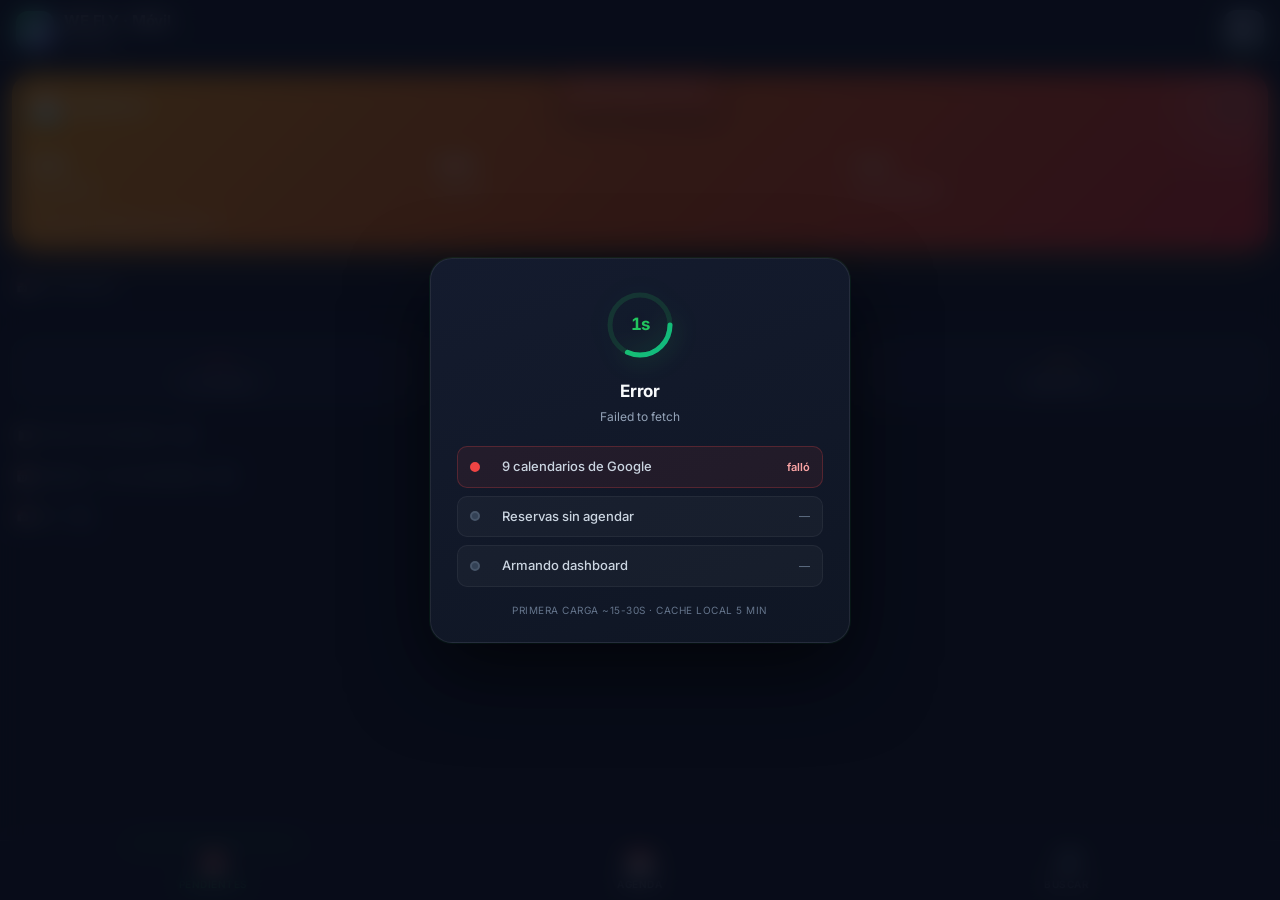
==== commit 279815ee: "Revert "Unifica dashboard responsive en index.html (1 sola URL)" This reverts commit c26edce5e5356b8" ====
--- a/mobile.html
+++ b/mobile.html
@@ -1,16 +1,2080 @@
 <!DOCTYPE html>
 <html lang="es">
 <head>
-  <meta charset="UTF-8">
-  <meta name="viewport" content="width=device-width,initial-scale=1">
-  <title>WE FLY · Dashboard</title>
-  <meta http-equiv="refresh" content="0; url=./index.html">
-  <link rel="canonical" href="./index.html">
-  <script>location.replace('./index.html');</script>
+<meta charset="UTF-8">
+<meta http-equiv="Cache-Control" content="no-cache, no-store, must-revalidate">
+<meta http-equiv="Pragma" content="no-cache">
+<meta http-equiv="Expires" content="0">
+<meta name="viewport" content="width=device-width, initial-scale=1, maximum-scale=5, viewport-fit=cover">
+<meta name="theme-color" content="#0f1624">
+<meta name="apple-mobile-web-app-capable" content="yes">
+<meta name="apple-mobile-web-app-status-bar-style" content="black-translucent">
+<title>✈ WE FLY · Móvil</title>
+<link rel="preconnect" href="https://fonts.googleapis.com">
+<link rel="preconnect" href="https://fonts.gstatic.com" crossorigin>
+<link href="https://fonts.googleapis.com/css2?family=Inter:wght@400;500;600;700;800&display=swap" rel="stylesheet">
+<style>
+  :root {
+    --bg:           #0b1220;
+    --surface:      #141b2e;
+    --surface2:     #1b2440;
+    --border:       rgba(255,255,255,.07);
+    --border-2:     rgba(255,255,255,.14);
+    --text:         #e5e7eb;
+    --mut:          #94a3b8;
+    --mut2:         #64748b;
+    --brand:        #22c55e;
+    --brand-2:      #16a34a;
+    --warn:         #f59e0b;
+    --danger:       #ef4444;
+    --accent:       #8b5cf6;
+    --safe-top:     env(safe-area-inset-top, 0);
+    --safe-bot:     env(safe-area-inset-bottom, 0);
+  }
+  * { box-sizing: border-box; -webkit-tap-highlight-color: transparent; }
+  html { -webkit-text-size-adjust: 100%; overscroll-behavior-y: contain; }
+  body {
+    margin: 0;
+    background: var(--bg);
+    color: var(--text);
+    font-family: 'Inter', -apple-system, BlinkMacSystemFont, system-ui, sans-serif;
+    font-size: 15px;
+    line-height: 1.5;
+    padding-top: calc(60px + var(--safe-top));
+    padding-bottom: calc(72px + var(--safe-bot));
+    min-height: 100vh;
+  }
+
+  /* ── Header fijo ─────────────────────────── */
+  header {
+    position: fixed; top: 0; left: 0; right: 0; z-index: 40;
+    padding: calc(10px + var(--safe-top)) 16px 10px;
+    background: rgba(15, 22, 36, .92);
+    backdrop-filter: blur(18px); -webkit-backdrop-filter: blur(18px);
+    border-bottom: 1px solid var(--border);
+    display: flex; align-items: center; gap: 12px;
+  }
+  .brand { display: flex; align-items: center; gap: 10px; flex: 1; min-width: 0; }
+  .brand .logo {
+    width: 38px; height: 38px; border-radius: 12px; flex-shrink: 0;
+    background: linear-gradient(135deg, var(--brand), var(--accent));
+    display: grid; place-items: center; font-size: 18px;
+    box-shadow: 0 4px 14px rgba(34,197,94,.25);
+  }
+  .brand h1 { font-size: 15px; font-weight: 700; margin: 0; letter-spacing: -.01em; }
+  .brand .sub { font-size: 11px; color: var(--mut); margin-top: 1px; font-weight: 500; }
+
+  .refresh-btn {
+    width: 40px; height: 40px; border-radius: 12px; border: 0;
+    background: linear-gradient(135deg, var(--brand), var(--brand-2));
+    color: white; font-size: 18px; cursor: pointer; flex-shrink: 0;
+    box-shadow: 0 4px 12px rgba(34,197,94,.3);
+    transition: transform .15s;
+  }
+  .refresh-btn:active { transform: scale(0.92); }
+  .refresh-btn.loading { animation: spin 1s linear infinite; background: linear-gradient(135deg, #64748b, #475569); }
+  @keyframes spin { to { transform: rotate(360deg); } }
+
+  /* ── Main content ────────────────────────── */
+  main { padding: 14px 12px; }
+  .view { display: none; }
+  .view.active { display: block; animation: fadeUp .3s ease-out; }
+  @keyframes fadeUp { from { opacity: 0; transform: translateY(6px); } to { opacity: 1; transform: translateY(0); } }
+
+  /* ── Stats strip ──────────────────────────── */
+  .stats-strip {
+    display: grid; grid-template-columns: repeat(3, 1fr); gap: 8px;
+    margin-bottom: 14px;
+  }
+  .stat-card {
+    background: var(--surface); border: 1px solid var(--border); border-radius: 14px;
+    padding: 12px 10px; text-align: center;
+  }
+  .stat-card .n { font-size: 22px; font-weight: 800; line-height: 1; color: var(--brand); font-variant-numeric: tabular-nums; }
+  .stat-card .l { font-size: 10px; text-transform: uppercase; letter-spacing: .5px; color: var(--mut); margin-top: 4px; font-weight: 600; }
+  .stat-card.warn .n { color: var(--warn); }
+  .stat-card.danger .n { color: var(--danger); }
+
+  /* ── Section title ─────────────────────────── */
+  .section-title {
+    font-size: 11px; font-weight: 700; text-transform: uppercase; letter-spacing: 1px;
+    color: var(--mut); margin: 20px 4px 10px; display: flex; align-items: center; gap: 8px;
+  }
+  .section-title .count {
+    background: var(--surface2); color: var(--text); padding: 2px 8px; border-radius: 10px;
+    font-size: 11px; font-weight: 700; letter-spacing: 0;
+  }
+
+  /* ── Card flight ─────────────────────────── */
+  .flight-card {
+    background: var(--surface); border: 1px solid var(--border); border-radius: 14px;
+    padding: 12px; margin-bottom: 10px; transition: all .2s;
+  }
+  .flight-card:active { transform: scale(.985); background: var(--surface2); }
+  .flight-card.gap { border-color: rgba(239,68,68,.35); background: linear-gradient(135deg, rgba(239,68,68,.08), var(--surface)); }
+  .flight-card.today { border-left: 3px solid var(--brand); }
+  .flight-card.tomorrow { border-left: 3px solid var(--warn); }
+
+  .fc-top { display: flex; align-items: center; gap: 10px; margin-bottom: 8px; }
+  .fc-time {
+    font-size: 14px; font-weight: 700; color: var(--text);
+    background: var(--surface2); padding: 4px 9px; border-radius: 8px;
+    font-variant-numeric: tabular-nums; letter-spacing: .3px;
+    min-width: 56px; text-align: center;
+  }
+  .fc-pax {
+    display: flex; align-items: center; gap: 4px;
+    padding: 4px 10px; background: rgba(34,197,94,.15); border: 1px solid rgba(34,197,94,.3);
+    border-radius: 8px; font-size: 13px; font-weight: 700; color: var(--brand);
+  }
+  .fc-cal {
+    font-size: 10px; padding: 3px 8px; background: var(--surface2); border-radius: 6px;
+    color: var(--mut); font-weight: 600; letter-spacing: .3px; text-transform: uppercase;
+    margin-left: auto;
+  }
+  .fc-name { font-size: 15px; font-weight: 600; color: var(--text); margin-bottom: 4px; line-height: 1.3; }
+  .fc-prod { font-size: 12px; color: var(--mut); line-height: 1.4; }
+  .fc-meta { display: flex; flex-wrap: wrap; gap: 8px; margin-top: 8px; padding-top: 8px; border-top: 1px solid var(--border); font-size: 12px; color: var(--mut); }
+  .fc-meta span { display: flex; align-items: center; gap: 3px; }
+  .fc-reserva {
+    font-size: 11px; color: var(--mut); font-family: 'JetBrains Mono', monospace;
+    margin: 2px 0 6px; letter-spacing: .3px;
+  }
+  .fc-includes { display: flex; flex-wrap: wrap; gap: 4px; margin: 6px 0; }
+  .fc-inc {
+    font-size: 10px; font-weight: 600; padding: 2px 8px;
+    background: rgba(139,92,246,.12); color: #c4b5fd;
+    border-radius: 100px;
+  }
+  .fc-pickup {
+    font-size: 12px; color: var(--mut); margin-top: 6px;
+    padding: 6px 9px; background: rgba(0,0,0,.2); border-radius: 8px;
+    line-height: 1.4;
+  }
+  .fc-actions {
+    display: flex; flex-wrap: wrap; gap: 6px; margin-top: 10px;
+    padding-top: 10px; border-top: 1px solid var(--border);
+  }
+  .fc-act {
+    font-size: 11px; font-weight: 600; padding: 6px 10px;
+    background: var(--surface2); color: var(--text); border-radius: 8px;
+    text-decoration: none; display: inline-flex; align-items: center; gap: 4px;
+    transition: all .15s;
+  }
+  .fc-act:active { transform: scale(.95); }
+  .fc-act.call { background: rgba(34,197,94,.15); color: #86efac; }
+  .fc-act.wa { background: rgba(37,211,102,.15); color: #4ade80; }
+  .fc-act.mail { background: rgba(139,92,246,.15); color: #c4b5fd; padding: 6px 9px; }
+  .fc-act.weight { background: rgba(245,158,11,.12); color: #fcd34d; }
+  .fc-act.staff { background: rgba(59,130,246,.12); color: #93c5fd; }
+
+  /* ── HERO MAÑANA ─────────────────────────── */
+  .hero-tmrw {
+    width: 100%;
+    display: block; text-align: left;
+    padding: 20px 18px 18px;
+    margin-bottom: 18px;
+    background: linear-gradient(135deg, #f59e0b 0%, #ea580c 50%, #dc2626 100%);
+    border: 0; border-radius: 20px;
+    color: white; cursor: pointer; font-family: inherit;
+    box-shadow: 0 10px 30px rgba(245,158,11,.35), 0 2px 6px rgba(0,0,0,.2);
+    position: relative; overflow: hidden;
+    transition: transform .15s, box-shadow .15s;
+  }
+  .hero-tmrw:active { transform: scale(.985); box-shadow: 0 4px 14px rgba(245,158,11,.4); }
+  .hero-tmrw::before {
+    content: ''; position: absolute; top: -60px; right: -60px; width: 180px; height: 180px;
+    background: radial-gradient(circle, rgba(255,255,255,.15) 0%, transparent 70%);
+    pointer-events: none;
+  }
+  .hero-tmrw.empty {
+    background: linear-gradient(135deg, #16a34a 0%, #059669 100%);
+    box-shadow: 0 10px 30px rgba(34,197,94,.3);
+  }
+  .hero-tmrw.empty .hero-gaps .hero-n { color: rgba(255,255,255,.9); }
+  .hero-label { display: flex; align-items: center; gap: 10px; margin-bottom: 16px; }
+  .hero-icon { font-size: 26px; line-height: 1; }
+  .hero-text {
+    font-size: 13px; font-weight: 800; letter-spacing: 2.5px;
+    text-transform: uppercase; color: rgba(255,255,255,.95);
+  }
+  .hero-date {
+    margin-left: auto; font-size: 12px; font-weight: 600;
+    padding: 4px 10px; background: rgba(0,0,0,.22); border-radius: 100px;
+    letter-spacing: .3px;
+  }
+  .hero-numbers { display: flex; align-items: center; gap: 10px; margin-bottom: 12px; }
+  .hero-block { flex: 1; min-width: 0; }
+  .hero-sep { width: 1px; height: 34px; background: rgba(255,255,255,.25); }
+  .hero-n {
+    font-size: 38px; font-weight: 900; line-height: 1;
+    color: white; letter-spacing: -1px; font-variant-numeric: tabular-nums;
+  }
+  .hero-sub {
+    font-size: 10px; font-weight: 700; letter-spacing: 1.2px;
+    text-transform: uppercase; color: rgba(255,255,255,.85); margin-top: 4px;
+  }
+  .hero-gaps .hero-n { color: #ffd4a3; }
+  .hero-gaps.has-gaps .hero-n {
+    color: white; animation: pulseRed 1.6s ease-in-out infinite;
+  }
+  @keyframes pulseRed {
+    0%, 100% { color: white; text-shadow: 0 0 0 rgba(255,255,255,0); }
+    50% { color: #fff3cd; text-shadow: 0 0 14px rgba(255,255,255,.6); }
+  }
+  .hero-hint {
+    font-size: 11px; font-weight: 600; color: rgba(255,255,255,.8);
+    display: flex; align-items: center; gap: 5px;
+  }
+  .hero-hint::after {
+    content: '→'; font-size: 14px; transition: transform .2s;
+  }
+  .hero-tmrw:active .hero-hint::after { transform: translateX(3px); }
+
+  .fc-ribbon {
+    display: inline-flex; align-items: center; gap: 4px;
+    background: rgba(239,68,68,.15); color: var(--danger);
+    padding: 3px 10px; border-radius: 8px; font-size: 10px; font-weight: 700; text-transform: uppercase; letter-spacing: .5px;
+    margin-bottom: 8px;
+  }
+
+  /* ── Empty state ─────────────────────────── */
+  .empty {
+    padding: 40px 20px; text-align: center; color: var(--mut);
+    background: var(--surface); border: 1px solid var(--border); border-radius: 14px;
+  }
+  .empty .icon { font-size: 42px; margin-bottom: 10px; }
+  .empty h3 { font-size: 16px; font-weight: 600; margin: 0 0 4px; color: var(--text); }
+  .empty p { font-size: 13px; margin: 0; }
+
+  /* ── Search / filter ─────────────────────── */
+  .search-wrap { position: relative; margin-bottom: 12px; }
+  .search-wrap input {
+    width: 100%; padding: 13px 14px 13px 38px;
+    background: var(--surface); border: 1px solid var(--border); border-radius: 12px;
+    color: var(--text); font-size: 15px; font-family: inherit;
+    -webkit-appearance: none; appearance: none;
+  }
+  .search-wrap input:focus { outline: 2px solid var(--brand); outline-offset: -1px; }
+  .search-wrap::before {
+    content: '🔎'; position: absolute; left: 12px; top: 50%; transform: translateY(-50%);
+    font-size: 14px; opacity: .6;
+  }
+
+  .chip-row { display: flex; gap: 6px; overflow-x: auto; padding: 2px 2px 10px; margin: 0 -4px; scrollbar-width: none; }
+  .chip-row::-webkit-scrollbar { display: none; }
+  .chip {
+    padding: 7px 13px; background: var(--surface); border: 1px solid var(--border);
+    border-radius: 100px; font-size: 12px; font-weight: 600; color: var(--mut);
+    white-space: nowrap; cursor: pointer; transition: all .15s;
+  }
+  .chip.active { background: var(--brand); color: #0c1a0f; border-color: var(--brand); }
+
+  /* ── Bottom nav ──────────────────────────── */
+  nav.tabs {
+    position: fixed; bottom: 0; left: 0; right: 0; z-index: 40;
+    display: grid; grid-template-columns: repeat(3, 1fr);
+    background: rgba(15, 22, 36, .95);
+    backdrop-filter: blur(18px); -webkit-backdrop-filter: blur(18px);
+    border-top: 1px solid var(--border);
+    padding-bottom: var(--safe-bot);
+  }
+  nav.tabs button {
+    padding: 10px 4px 10px; background: transparent; border: 0; cursor: pointer;
+    display: flex; flex-direction: column; align-items: center; gap: 2px;
+    color: var(--mut); font-family: inherit; font-size: 10px; font-weight: 600; letter-spacing: .5px; text-transform: uppercase;
+    transition: color .15s; position: relative;
+  }
+  nav.tabs button .icon { font-size: 20px; margin-bottom: 1px; }
+  nav.tabs button.active { color: var(--brand); }
+  nav.tabs button.active::before {
+    content: ''; position: absolute; top: 0; left: 30%; right: 30%; height: 2px;
+    background: var(--brand); border-radius: 0 0 4px 4px;
+  }
+  nav.tabs button .badge {
+    position: absolute; top: 6px; right: 50%; margin-right: -22px;
+    background: var(--danger); color: white; font-size: 9px; font-weight: 800;
+    min-width: 16px; height: 16px; border-radius: 8px; padding: 0 4px;
+    display: inline-flex; align-items: center; justify-content: center;
+    letter-spacing: 0; text-transform: none;
+  }
+
+  /* ── Loading overlay (con pasos estilo desktop) ────── */
+  #loader {
+    position: fixed; inset: 0; z-index: 100;
+    background: rgba(8, 12, 24, .82);
+    backdrop-filter: blur(12px); -webkit-backdrop-filter: blur(12px);
+    display: none; align-items: center; justify-content: center;
+    padding: 20px; padding-bottom: calc(20px + var(--safe-bot));
+  }
+  #loader.show { display: flex; animation: ldrFadeIn .25s ease-out; }
+  @keyframes ldrFadeIn { from { opacity: 0; } to { opacity: 1; } }
+  @keyframes ldrPulse { 0%, 100% { opacity: 1; } 50% { opacity: .4; } }
+
+  .ldr-card {
+    background: linear-gradient(160deg, #141b2e 0%, #0f1624 100%);
+    border: 1px solid rgba(255,255,255,.08);
+    border-radius: 22px;
+    padding: 30px 26px 24px;
+    width: 100%; max-width: 420px;
+    box-shadow: 0 30px 80px rgba(0,0,0,.6), 0 0 0 1px rgba(34,197,94,.1);
+    text-align: center;
+    animation: ldrCardIn .3s cubic-bezier(.2,.9,.4,1.1);
+  }
+  @keyframes ldrCardIn {
+    from { opacity: 0; transform: scale(.92) translateY(10px); }
+    to { opacity: 1; transform: scale(1) translateY(0); }
+  }
+
+  .ldr-spinner-wrap {
+    position: relative; width: 72px; height: 72px; margin: 0 auto 18px;
+  }
+  .ldr-svg {
+    width: 100%; height: 100%; animation: spin 1.1s linear infinite;
+    filter: drop-shadow(0 0 12px rgba(34,197,94,.4));
+  }
+  .ldr-timer {
+    position: absolute; inset: 0;
+    display: flex; align-items: center; justify-content: center;
+    font-weight: 700; color: var(--brand); font-size: 17px;
+    font-variant-numeric: tabular-nums; letter-spacing: -.5px;
+  }
+
+  .ldr-title {
+    font-size: 17px; font-weight: 700; color: #f8fafc;
+    margin: 0 0 4px; letter-spacing: -.01em;
+  }
+  .ldr-sub {
+    font-size: 12px; color: var(--mut); margin-bottom: 20px;
+  }
+
+  .ldr-steps {
+    display: flex; flex-direction: column; gap: 8px;
+    text-align: left; margin-bottom: 16px;
+  }
+  .ldr-step {
+    display: grid; grid-template-columns: 22px 1fr auto;
+    align-items: center; gap: 10px;
+    padding: 10px 12px;
+    background: rgba(255,255,255,.03);
+    border: 1px solid rgba(255,255,255,.05);
+    border-radius: 10px;
+    transition: all .3s ease;
+  }
+  .ldr-step .ldr-dot {
+    width: 10px; height: 10px; border-radius: 50%;
+    background: #334155; border: 2px solid #475569;
+    transition: all .3s; position: relative;
+  }
+  .ldr-step .ldr-lbl { font-size: 13px; color: #cbd5e1; font-weight: 500; }
+  .ldr-step .ldr-hint {
+    font-size: 11px; color: var(--mut2);
+    font-variant-numeric: tabular-nums;
+  }
+
+  .ldr-step.active {
+    background: rgba(34,197,94,.08);
+    border-color: rgba(34,197,94,.25);
+  }
+  .ldr-step.active .ldr-dot {
+    background: var(--brand); border-color: var(--brand);
+    animation: ldrPulse 1.2s ease-in-out infinite;
+    box-shadow: 0 0 10px rgba(34,197,94,.5);
+  }
+  .ldr-step.active .ldr-lbl { color: #f0fdf4; }
+
+  .ldr-step.done {
+    background: rgba(34,197,94,.05);
+    border-color: rgba(34,197,94,.15);
+  }
+  .ldr-step.done .ldr-dot {
+    background: var(--brand-2); border-color: var(--brand-2);
+    box-shadow: 0 0 0 2px rgba(34,197,94,.15);
+  }
+  .ldr-step.done .ldr-dot::after {
+    content: '✓'; position: absolute;
+    top: -7px; left: 0; right: 0;
+    font-size: 11px; color: white; font-weight: 900;
+    text-align: center;
+  }
+  .ldr-step.done .ldr-hint { color: var(--brand); font-weight: 600; }
+
+  .ldr-step.error {
+    background: rgba(239,68,68,.08);
+    border-color: rgba(239,68,68,.25);
+  }
+  .ldr-step.error .ldr-dot { background: var(--danger); border-color: var(--danger); }
+  .ldr-step.error .ldr-hint { color: #fca5a5; font-weight: 600; }
+
+  .ldr-footer {
+    font-size: 10px; color: var(--mut2); line-height: 1.5;
+    text-transform: uppercase; letter-spacing: .5px;
+  }
+
+  /* ── Toast ─────────────────────────────── */
+  .toast {
+    position: fixed; top: calc(70px + var(--safe-top)); left: 50%; transform: translateX(-50%);
+    padding: 10px 16px; background: var(--surface2); border: 1px solid var(--border-2);
+    border-radius: 12px; color: var(--text); font-size: 13px; font-weight: 500;
+    box-shadow: 0 8px 24px rgba(0,0,0,.4); z-index: 50;
+    max-width: 88vw; opacity: 0; pointer-events: none;
+    transition: opacity .25s, transform .25s;
+  }
+  .toast.show { opacity: 1; transform: translateX(-50%) translateY(0); }
+  .toast.err { background: rgba(239,68,68,.18); border-color: var(--danger); color: #fca5a5; }
+  .toast.ok { background: rgba(34,197,94,.18); border-color: var(--brand); color: #86efac; }
+
+  .detail-row { display: flex; align-items: center; gap: 6px; padding: 3px 0; font-size: 12px; }
+  .detail-row .k { color: var(--mut2); min-width: 60px; font-weight: 500; }
+  .detail-row .v { color: var(--text); font-weight: 600; word-break: break-all; }
+  .detail-row a { color: var(--brand); text-decoration: none; }
+
+  .source-badge {
+    display: inline-flex; padding: 2px 7px; border-radius: 5px;
+    font-size: 10px; font-weight: 700; letter-spacing: .3px;
+    background: var(--surface2); color: var(--mut);
+  }
+  .source-badge.turitop { background: rgba(139,92,246,.18); color: #c4b5fd; }
+  .source-badge.bookeo  { background: rgba(245,158,11,.18); color: #fcd34d; }
+  .source-badge.bk      { background: rgba(245,158,11,.18); color: #fcd34d; }
+
+  /* ── Selector rápido de fecha ───────────────── */
+  .date-jumper {
+    margin: 14px 0 18px;
+    padding: 12px 0;
+    border-top: 1px solid var(--border); border-bottom: 1px solid var(--border);
+  }
+  .dj-label {
+    font-size: 10px; font-weight: 700; letter-spacing: 1px;
+    text-transform: uppercase; color: var(--mut); margin-bottom: 8px;
+    padding: 0 4px;
+  }
+  .dj-chips {
+    display: flex; gap: 7px; overflow-x: auto;
+    padding: 2px 2px; margin: 0 -4px;
+    scrollbar-width: none; -webkit-overflow-scrolling: touch;
+  }
+  .dj-chips::-webkit-scrollbar { display: none; }
+  .dj-chip {
+    flex-shrink: 0;
+    display: flex; flex-direction: column; align-items: center; justify-content: center;
+    min-width: 64px; padding: 9px 12px;
+    background: var(--surface); border: 1px solid var(--border); border-radius: 14px;
+    color: var(--text); cursor: pointer; font-family: inherit;
+    transition: all .15s;
+  }
+  .dj-chip:active { transform: scale(.95); }
+  .dj-chip .dj-day { font-size: 11px; font-weight: 700; letter-spacing: .5px; color: var(--mut); text-transform: uppercase; }
+  .dj-chip .dj-num { font-size: 20px; font-weight: 800; line-height: 1.1; color: var(--text); font-variant-numeric: tabular-nums; margin: 2px 0; }
+  .dj-chip .dj-count {
+    font-size: 10px; font-weight: 600; color: var(--mut);
+    background: var(--surface2); padding: 1px 7px; border-radius: 100px; margin-top: 3px;
+    min-width: 18px; text-align: center;
+  }
+  .dj-chip.active {
+    background: linear-gradient(135deg, var(--brand), var(--brand-2));
+    border-color: var(--brand); box-shadow: 0 4px 12px rgba(34,197,94,.25);
+  }
+  .dj-chip.active .dj-day, .dj-chip.active .dj-num { color: white; }
+  .dj-chip.active .dj-count { background: rgba(0,0,0,.25); color: white; }
+  .dj-chip.has-gap {
+    border-color: rgba(245,158,11,.4);
+    box-shadow: 0 0 0 1px rgba(245,158,11,.2);
+  }
+  .dj-chip.has-gap .dj-count { background: #f59e0b; color: #1f1203; font-weight: 800; }
+  .dj-chip.pick {
+    background: var(--surface2); border-style: dashed;
+    min-width: 64px;
+  }
+  .dj-chip.pick .dj-num { font-size: 22px; }
+
+  /* ── CRITICAL BANNER (MAÑANA sin agendar) ─── */
+  .critical-banner {
+    position: relative;
+    background: linear-gradient(135deg, #fbbf24 0%, #f59e0b 100%);
+    color: #1f1203;
+    padding: 13px 16px; border-radius: 14px 14px 0 0;
+    margin-bottom: 0;
+    display: flex; align-items: center; gap: 10px;
+    box-shadow: 0 -2px 14px rgba(251,191,36,.25);
+    overflow: hidden;
+  }
+  .critical-pulse {
+    position: absolute; inset: 0;
+    background: radial-gradient(circle at 80% 50%, rgba(255,255,255,.4) 0%, transparent 60%);
+    animation: criticalShine 2.5s ease-in-out infinite;
+    pointer-events: none;
+  }
+  @keyframes criticalShine {
+    0%, 100% { opacity: .3; }
+    50% { opacity: .8; }
+  }
+  .critical-icon { font-size: 22px; z-index: 1; }
+  .critical-title {
+    flex: 1;
+    font-size: 13px; font-weight: 900; letter-spacing: 1.5px;
+    z-index: 1;
+  }
+  .critical-count {
+    background: rgba(0,0,0,.25); color: #fff;
+    min-width: 32px; height: 32px; border-radius: 100px;
+    display: inline-flex; align-items: center; justify-content: center;
+    font-weight: 900; font-size: 17px; letter-spacing: 0;
+    z-index: 1;
+  }
+
+  /* Card crítica — INVERTIDA (blanca) para contraste máximo */
+  .critical-card {
+    background: #fffbf2;
+    color: #1f1203;
+    border: 2px solid #f59e0b; border-top: 0;
+    border-radius: 0;
+    padding: 16px 14px 14px;
+    margin-bottom: 0;
+    box-shadow: 0 6px 24px rgba(251,191,36,.3);
+    position: relative;
+  }
+  .critical-card:last-of-type {
+    border-radius: 0 0 14px 14px;
+    margin-bottom: 20px;
+  }
+  .critical-card + .critical-card {
+    border-top: 1px dashed rgba(245,158,11,.4);
+  }
+  .critical-card .cc-head {
+    display: flex; align-items: center; gap: 8px; margin-bottom: 10px;
+  }
+  .critical-card .cc-urgent {
+    background: #dc2626; color: white;
+    padding: 3px 10px; border-radius: 100px;
+    font-size: 10px; font-weight: 800; letter-spacing: 1.2px;
+    animation: criticalBlink 1.5s ease-in-out infinite;
+  }
+  @keyframes criticalBlink {
+    0%, 100% { background: #dc2626; }
+    50% { background: #ef4444; box-shadow: 0 0 0 4px rgba(239,68,68,.25); }
+  }
+  .critical-card .cc-src {
+    padding: 3px 9px; border-radius: 6px;
+    font-size: 10px; font-weight: 800; letter-spacing: .3px;
+  }
+  .critical-card .cc-src.turitop { background: #ede9fe; color: #6d28d9; }
+  .critical-card .cc-src.bookeo  { background: #fef3c7; color: #92400e; }
+  .critical-card .cc-src.bk      { background: #fef3c7; color: #92400e; }
+  .critical-card .cc-name {
+    font-size: 20px; font-weight: 800; color: #111827; letter-spacing: -.01em;
+    line-height: 1.2; margin-bottom: 3px;
+  }
+  .critical-card .cc-reserva {
+    font-size: 12px; color: #78716c; font-family: 'JetBrains Mono', monospace;
+    letter-spacing: .3px; margin-bottom: 12px;
+  }
+  .critical-card .cc-key {
+    display: grid; grid-template-columns: 1fr 1fr 1fr; gap: 6px;
+    margin-bottom: 12px;
+  }
+  .critical-card .cc-key-item {
+    background: #1f1203; color: #fffbf2;
+    border-radius: 10px; padding: 10px 6px; text-align: center;
+  }
+  .critical-card .cc-key-n {
+    font-size: 15px; font-weight: 800; line-height: 1;
+    font-variant-numeric: tabular-nums;
+  }
+  .critical-card .cc-key-l {
+    font-size: 9px; text-transform: uppercase; letter-spacing: .8px;
+    margin-top: 4px; font-weight: 700; opacity: .75;
+  }
+  .critical-card .cc-prod {
+    font-size: 13px; color: #57534e; line-height: 1.4;
+    padding: 10px 12px; background: rgba(251,191,36,.12);
+    border-radius: 10px; margin-bottom: 10px;
+    border-left: 3px solid #f59e0b;
+  }
+  .critical-card .cc-tags { display: flex; flex-wrap: wrap; gap: 4px; margin-bottom: 12px; }
+  .critical-card .cc-tag {
+    font-size: 11px; font-weight: 700;
+    padding: 3px 9px; background: #dbeafe; color: #1e40af;
+    border-radius: 100px;
+  }
+  .critical-card .cc-actions {
+    display: grid; grid-template-columns: 1fr 1fr; gap: 6px;
+  }
+  .critical-card .cc-actions .cc-btn-wa { grid-column: 1 / -1; }
+  .critical-card .cc-btn {
+    display: flex; align-items: center; justify-content: center; gap: 6px;
+    padding: 12px 10px; border-radius: 11px; text-decoration: none;
+    font-size: 13px; font-weight: 700;
+    transition: all .15s;
+  }
+  .critical-card .cc-btn:active { transform: scale(.97); }
+  .critical-card .cc-btn-call { background: #16a34a; color: white; }
+  .critical-card .cc-btn-mail { background: #6d28d9; color: white; }
+  .critical-card .cc-btn-wa {
+    background: linear-gradient(135deg, #25d366 0%, #128c7e 100%);
+    color: white;
+    box-shadow: 0 4px 12px rgba(37,211,102,.35);
+  }
+  .critical-card .cc-btn-wa .cc-btn-ico { font-size: 17px; }
+  /* ── Modal "Agendar" bottom sheet ──────────── */
+  .agendar-overlay {
+    position: fixed; inset: 0; z-index: 9999;
+    background: rgba(0,0,0,.65);
+    backdrop-filter: blur(8px); -webkit-backdrop-filter: blur(8px);
+    display: flex; align-items: flex-end; justify-content: center;
+    animation: agOverlayIn .2s ease-out;
+  }
+  @keyframes agOverlayIn { from { opacity: 0; } to { opacity: 1; } }
+  .agendar-sheet {
+    background: linear-gradient(180deg, #fffef9 0%, #fff8ea 100%);
+    color: #1f1203;
+    width: 100%; max-width: 520px;
+    max-height: 92vh;
+    border-radius: 22px 22px 0 0;
+    padding: 10px 18px calc(18px + var(--safe-bot));
+    box-shadow: 0 -20px 60px rgba(245,158,11,.25), 0 -2px 0 rgba(245,158,11,.4);
+    overflow-y: auto; -webkit-overflow-scrolling: touch;
+    animation: agSheetUp .28s cubic-bezier(.2,.9,.3,1.1);
+  }
+  @keyframes agSheetUp { from { transform: translateY(100%); } to { transform: translateY(0); } }
+  .agendar-grab {
+    width: 42px; height: 5px; background: rgba(0,0,0,.15); border-radius: 3px;
+    margin: 4px auto 14px;
+  }
+  .agendar-head {
+    display: flex; align-items: center; justify-content: space-between; margin-bottom: 16px;
+  }
+  .agendar-head h3 { margin: 0; font-size: 18px; font-weight: 800; color: #111; letter-spacing: -.01em; }
+  .agendar-close {
+    background: #1f1203; color: #fffbf2; border: 0;
+    width: 32px; height: 32px; border-radius: 50%;
+    font-size: 15px; cursor: pointer; font-weight: 700;
+  }
+  .agendar-field { margin-bottom: 12px; }
+  .agendar-field label {
+    display: block; font-size: 10px; font-weight: 800; letter-spacing: 1px;
+    text-transform: uppercase; color: #78716c; margin-bottom: 5px;
+  }
+  .agendar-box {
+    background: white; border: 1.5px solid rgba(245,158,11,.3);
+    border-radius: 12px; padding: 12px 14px;
+    font-size: 14px; font-weight: 500; color: #111;
+    word-break: break-word;
+  }
+  .agendar-box.mono {
+    font-family: 'JetBrains Mono', 'SF Mono', monospace;
+    font-size: 13px; letter-spacing: .3px;
+  }
+  .agendar-box.pre {
+    font-family: 'JetBrains Mono', 'SF Mono', monospace;
+    font-size: 12px; line-height: 1.6;
+    white-space: pre-wrap; word-wrap: break-word;
+    max-height: 200px; overflow-y: auto;
+    margin: 0;
+  }
+  .agendar-quick {
+    background: rgba(251,191,36,.2); color: #78350f;
+    padding: 9px 13px; border-radius: 10px;
+    font-size: 12px; margin-bottom: 14px;
+    border-left: 3px solid #f59e0b;
+  }
+  .agendar-quick b { color: #111; font-weight: 800; }
+  .agendar-actions {
+    display: flex; flex-direction: column; gap: 8px; margin-bottom: 14px;
+  }
+  .ag-btn {
+    display: flex; align-items: center; gap: 12px;
+    padding: 13px 15px; border: 0; border-radius: 14px; cursor: pointer;
+    text-align: left; text-decoration: none; font-family: inherit;
+    transition: all .15s;
+  }
+  .ag-btn:active { transform: scale(.98); }
+  .ag-btn.copied { background: linear-gradient(135deg, #22c55e, #16a34a) !important; color: white !important; }
+  .ag-ico { font-size: 22px; flex-shrink: 0; }
+  .ag-btn span:last-child { display: flex; flex-direction: column; flex: 1; min-width: 0; }
+  .ag-btn b { font-size: 14px; font-weight: 800; }
+  .ag-btn small { font-size: 11px; opacity: .8; margin-top: 1px; }
+  .ag-btn-gcal {
+    background: linear-gradient(135deg, #4285f4 0%, #1a73e8 100%);
+    color: white;
+    box-shadow: 0 6px 18px rgba(66,133,244,.35);
+  }
+  .ag-btn-copy {
+    background: linear-gradient(135deg, #16a34a 0%, #15803d 100%);
+    color: white;
+  }
+  .ag-btn-title, .ag-btn-desc {
+    background: #f5f5f4; color: #44403c;
+  }
+  .ag-btn-title b, .ag-btn-desc b { font-weight: 700; }
+  .agendar-tip {
+    background: rgba(0,0,0,.04); padding: 11px 14px; border-radius: 10px;
+    font-size: 12px; line-height: 1.5; color: #44403c;
+  }
+  .agendar-tip b { color: #111; font-weight: 700; }
+
+  .critical-card .cc-btn-agendar {
+    grid-column: 1 / -1;
+    background: linear-gradient(135deg, #4285f4 0%, #1a73e8 100%);
+    color: white; border: 0; cursor: pointer; font-family: inherit;
+    box-shadow: 0 4px 14px rgba(66,133,244,.4);
+    padding: 14px 12px;
+    font-size: 14px; font-weight: 800; letter-spacing: .3px;
+  }
+  .critical-card .cc-btn-agendar .cc-btn-ico { font-size: 19px; }
+
+  .critical-card .cc-btn-add {
+    grid-column: 1 / -1;
+    background: linear-gradient(135deg, #1f1203 0%, #44403c 100%);
+    color: #fde68a; border: 0; cursor: pointer; font-family: inherit;
+    box-shadow: 0 4px 14px rgba(31,18,3,.35);
+    padding: 14px 12px;
+    font-size: 14px; font-weight: 800; letter-spacing: .3px;
+  }
+  .critical-card .cc-btn-add:disabled { opacity: .5; cursor: not-allowed; }
+  .critical-card .cc-btn-add.done {
+    background: linear-gradient(135deg, #16a34a 0%, #15803d 100%);
+    color: white;
+  }
+  .critical-card .cc-btn-add .cc-btn-ico { font-size: 19px; }
+
+  /* ── Gap card RICA (prioridad alta) ─────────── */
+  .gap-card {
+    background: linear-gradient(135deg, rgba(239,68,68,.08) 0%, var(--surface) 60%);
+    border: 1px solid rgba(239,68,68,.35); border-left: 4px solid var(--danger);
+    border-radius: 14px; padding: 14px 14px 12px;
+    margin-bottom: 12px;
+    box-shadow: 0 4px 16px rgba(239,68,68,.08);
+  }
+  .gap-card.past {
+    border-color: rgba(100,116,139,.3); border-left-color: var(--mut2);
+    opacity: .7;
+  }
+  .gap-ribbon {
+    display: flex; align-items: center; gap: 8px; margin-bottom: 10px;
+  }
+  .gap-when {
+    font-size: 11px; font-weight: 800; letter-spacing: 1px;
+    padding: 3px 10px; background: rgba(239,68,68,.18); color: #fca5a5;
+    border-radius: 100px; text-transform: uppercase;
+  }
+  .gap-card.past .gap-when { background: rgba(100,116,139,.15); color: var(--mut); }
+  .gap-main {
+    margin-bottom: 12px;
+  }
+  .gap-name {
+    font-size: 17px; font-weight: 700; color: var(--text); line-height: 1.25;
+    margin-bottom: 4px;
+  }
+  .gap-reserva {
+    font-size: 12px; color: var(--mut); font-family: 'JetBrains Mono', monospace;
+    letter-spacing: .3px;
+  }
+  .gap-marca {
+    background: var(--surface2); padding: 1px 6px; border-radius: 4px;
+    color: var(--text); font-weight: 600;
+  }
+  .gap-key {
+    display: grid; grid-template-columns: 1fr 1fr 1fr; gap: 8px;
+    margin-bottom: 12px;
+  }
+  .gap-key-item {
+    background: var(--surface2); border-radius: 10px; padding: 10px 8px;
+    text-align: center;
+  }
+  .gap-key-n {
+    font-size: 14px; font-weight: 700; color: var(--text); line-height: 1.1;
+    font-variant-numeric: tabular-nums;
+  }
+  .gap-key-l {
+    font-size: 9px; text-transform: uppercase; color: var(--mut);
+    letter-spacing: .8px; margin-top: 4px; font-weight: 600;
+  }
+  .gap-prod {
+    font-size: 12px; color: var(--mut); line-height: 1.4;
+    padding: 8px 10px; background: rgba(0,0,0,.2); border-radius: 10px;
+    margin-bottom: 10px;
+  }
+  .gap-tags { display: flex; flex-wrap: wrap; gap: 5px; margin-bottom: 12px; }
+  .gap-tag {
+    font-size: 11px; font-weight: 600;
+    padding: 3px 8px; background: rgba(139,92,246,.12); color: #c4b5fd;
+    border: 1px solid rgba(139,92,246,.25); border-radius: 100px;
+  }
+  .gap-contact {
+    display: flex; flex-direction: column; gap: 7px; margin-bottom: 10px;
+  }
+  .gap-btn {
+    display: flex; align-items: center; gap: 11px;
+    padding: 10px 12px; background: var(--surface2); border: 1px solid var(--border);
+    border-radius: 10px; color: var(--text); text-decoration: none;
+    transition: all .15s;
+  }
+  .gap-btn:active { transform: scale(.98); background: var(--surface); }
+  .gap-btn-icon { font-size: 18px; width: 26px; text-align: center; }
+  .gap-btn-txt { flex: 1; min-width: 0; }
+  .gap-btn-lbl { font-size: 10px; text-transform: uppercase; color: var(--mut); font-weight: 700; letter-spacing: .6px; }
+  .gap-btn-val { font-size: 13px; color: var(--text); font-weight: 500; word-break: break-all; margin-top: 1px; }
+  .gap-btn.whatsapp { background: rgba(37,211,102,.1); border-color: rgba(37,211,102,.3); }
+  .gap-btn.whatsapp .gap-btn-lbl { color: #4ade80; }
+  .gap-btn.phone { background: rgba(34,197,94,.08); border-color: rgba(34,197,94,.25); }
+  .gap-btn.email { background: rgba(139,92,246,.08); border-color: rgba(139,92,246,.25); }
+  .gap-total {
+    font-size: 12px; color: var(--mut); text-align: right;
+    padding-top: 8px; border-top: 1px solid var(--border);
+  }
+  .gap-total b { color: var(--brand); font-size: 14px; }
+</style>
 </head>
 <body>
-  <p>Redirigiendo a <a href="./index.html">/index.html</a> (dashboard responsive)…</p>
+
+<header>
+  <div class="brand">
+    <div class="logo">✈</div>
+    <div style="flex:1;min-width:0;">
+      <h1>WE FLY · Móvil</h1>
+      <div class="sub" id="gen-sub">Cargando…</div>
+    </div>
+  </div>
+  <button class="refresh-btn" id="btnRefresh" title="Recargar en vivo">↻</button>
+</header>
+
+<main>
+  <!-- ═════ Tab PENDIENTES ═════ -->
+  <div class="view active" id="v-pending">
+
+    <!-- ⚠️ CRÍTICO: gaps que son MAÑANA (finalidad principal del tool) -->
+    <div id="critical-tmrw-wrap" style="display:none;">
+      <div class="critical-banner">
+        <div class="critical-pulse"></div>
+        <div class="critical-icon">⚠️</div>
+        <div class="critical-title">MAÑANA · SIN AGENDAR</div>
+        <div class="critical-count" id="critical-count">0</div>
+      </div>
+      <div id="critical-tmrw-list"></div>
+    </div>
+
+    <!-- 🌅 HERO MAÑANA — propósito principal del tool -->
+    <button class="hero-tmrw" id="hero-tmrw" onclick="jumpToTomorrow()">
+      <div class="hero-label">
+        <span class="hero-icon">🌅</span>
+        <span class="hero-text">MAÑANA</span>
+        <span class="hero-date" id="hero-date">—</span>
+      </div>
+      <div class="hero-numbers">
+        <div class="hero-block">
+          <div class="hero-n" id="hero-pax">—</div>
+          <div class="hero-sub">pasajeros</div>
+        </div>
+        <div class="hero-sep"></div>
+        <div class="hero-block">
+          <div class="hero-n" id="hero-vuelos">—</div>
+          <div class="hero-sub">vuelos</div>
+        </div>
+        <div class="hero-sep"></div>
+        <div class="hero-block hero-gaps" id="hero-gaps-wrap" onclick="event.stopPropagation(); openGapsList()" style="cursor:pointer; padding:6px 10px; border-radius:10px; transition:background .15s;">
+          <div class="hero-n" id="hero-gaps">—</div>
+          <div class="hero-sub">sin agendar ▸</div>
+        </div>
+      </div>
+      <div class="hero-hint">Toca para ver agenda de mañana</div>
+    </button>
+
+    <!-- ⚡ SELECTOR RÁPIDO DE FECHA — UX principal -->
+    <div class="date-jumper">
+      <div class="dj-label">📅 Ir a otro día</div>
+      <div class="dj-chips" id="dj-chips"></div>
+      <input type="date" id="dj-native" style="position:fixed; opacity:0; pointer-events:none; left:-1000px;" />
+    </div>
+
+    <div class="stats-strip">
+      <div class="stat-card danger"><div class="n" id="stat-gaps">—</div><div class="l">Sin agendar</div></div>
+      <div class="stat-card"><div class="n" id="stat-hoy">—</div><div class="l">Hoy pax</div></div>
+      <div class="stat-card warn"><div class="n" id="stat-tmrw">—</div><div class="l">Mañana pax</div></div>
+    </div>
+
+    <div class="section-title">📋 Otras sin agendar <span class="count" id="gaps-count">0</span></div>
+    <div id="gaps-list"></div>
+
+    <div class="section-title">📆 Mañana · en calendario <span class="count" id="tmrw-count">0</span></div>
+    <div id="tmrw-list"></div>
+
+    <div class="section-title">📅 Hoy <span class="count" id="hoy-count">0</span></div>
+    <div id="hoy-list"></div>
+  </div>
+
+  <!-- ═════ Tab AGENDA ═════ -->
+  <div class="view" id="v-agenda">
+    <div class="chip-row" id="day-chips"></div>
+    <div id="agenda-list"></div>
+  </div>
+
+  <!-- ═════ Tab BUSCAR ═════ -->
+  <div class="view" id="v-search">
+    <div class="search-wrap">
+      <input type="search" id="q" placeholder="Buscar nombre, teléfono, email…" autocomplete="off">
+    </div>
+    <div class="chip-row" id="filter-chips"></div>
+    <div id="search-results"></div>
+  </div>
+</main>
+
+<nav class="tabs">
+  <button class="active" data-view="pending">
+    <span class="icon">🚨</span>
+    <span>Pendientes</span>
+    <span class="badge" id="nav-gaps-badge" style="display:none">0</span>
+  </button>
+  <button data-view="agenda">
+    <span class="icon">📅</span>
+    <span>Agenda</span>
+  </button>
+  <button data-view="search">
+    <span class="icon">🔎</span>
+    <span>Buscar</span>
+  </button>
+</nav>
+
+<div id="loader">
+  <div class="ldr-card">
+    <!-- SVG spinner gradient + timer -->
+    <div class="ldr-spinner-wrap">
+      <svg viewBox="0 0 72 72" class="ldr-svg">
+        <circle cx="36" cy="36" r="30" fill="none" stroke="rgba(34,197,94,.15)" stroke-width="5"/>
+        <circle cx="36" cy="36" r="30" fill="none" stroke="url(#ldrGrad)" stroke-width="5" stroke-linecap="round" stroke-dasharray="60 130"/>
+        <defs>
+          <linearGradient id="ldrGrad" x1="0" y1="0" x2="1" y2="1">
+            <stop offset="0%" stop-color="#22c55e"/>
+            <stop offset="100%" stop-color="#10b981"/>
+          </linearGradient>
+        </defs>
+      </svg>
+      <div class="ldr-timer" id="loader-elapsed">0s</div>
+    </div>
+
+    <h3 class="ldr-title" id="loader-title">Actualizando en vivo</h3>
+    <div class="ldr-sub" id="loader-label">Consultando Google Calendar…</div>
+
+    <div class="ldr-steps" id="loader-steps">
+      <div class="ldr-step" data-step="cals">
+        <span class="ldr-dot"></span>
+        <span class="ldr-lbl">9 calendarios de Google</span>
+        <span class="ldr-hint">—</span>
+      </div>
+      <div class="ldr-step" data-step="gaps">
+        <span class="ldr-dot"></span>
+        <span class="ldr-lbl">Reservas sin agendar</span>
+        <span class="ldr-hint">—</span>
+      </div>
+      <div class="ldr-step" data-step="render">
+        <span class="ldr-dot"></span>
+        <span class="ldr-lbl">Armando dashboard</span>
+        <span class="ldr-hint">—</span>
+      </div>
+    </div>
+
+    <div class="ldr-footer">Primera carga ~15-30s · Cache local 5 min</div>
+  </div>
+</div>
+
+<div class="toast" id="toast"></div>
+
+<script>
+// ════════════════════════════════════════════
+// Configuración y estado
+// ════════════════════════════════════════════
+const APPS_SCRIPT_URL = 'https://script.google.com/macros/s/AKfycbwCF-ZImgnsAwVV2a_CF4VG_UFUoFlAvyUY0dc8ALOiB_sWELnfQhXtqDSYgl8F53QKeA/exec';
+// Email reader bridge (cuenta vuelosenglobomx@gmail.com — donde llegan
+// los correos de no-reply@turitop.com). Web App ANYONE_ANONYMOUS, se
+// llama directo desde el browser para evitar OAuth en el script main.
+const TURITOP_EMAIL_READER_URL = 'https://script.google.com/macros/s/AKfycbzApxUAjLhQvyQykWgH7BK4FRXTHOGBPbZGSRTtL2ZbLaVUXkWv0jalrd3Xs-xm82QgBQ/exec';
+// Nota: doPost write-API desactivado. Agendamos manualmente via Google Calendar URL template.
+const CACHE_KEY = 'wefly_mobile_v1';
+const CACHE_TTL_MS = 5 * 60 * 1000;
+
+let DATA = null;          // dashboard (events + emails)
+let GAPS = null;          // gaps_flat result
+let currentView = 'pending';
+let selectedDay = null;   // for agenda chips
+
+const $ = s => document.querySelector(s);
+const $$ = s => document.querySelectorAll(s);
+const esc = s => (s||'').toString().replace(/[<>&"]/g, c => ({'<':'&lt;','>':'&gt;','&':'&amp;','"':'&quot;'}[c]));
+// ⚠️ Usar fecha LOCAL (no UTC) para que "hoy"/"mañana" respeten la zona horaria del usuario.
+// Antes: toISOString().slice(0,10) devolvía UTC → bug al anochecer en TZ con offset negativo.
+const fmtDate = d => {
+  const x = new Date(d);
+  return x.getFullYear() + '-' + String(x.getMonth()+1).padStart(2,'0') + '-' + String(x.getDate()).padStart(2,'0');
+};
+
+function today() { return fmtDate(new Date()); }
+function tomorrow() { return fmtDate(new Date(Date.now() + 86400000)); }
+
+// Transforma evento en formato flat (del gap-detector/calendar_events.json)
+// al formato que espera el dashboard (events con name, pax, status, etc.)
+function transformFlatEvent(ev) {
+  const title = ev.summary || '';
+  const desc = ev.desc || '';
+  let pax = 0;
+  const paxM = title.match(/\b\*?(\d+)p\b/i);
+  if (paxM) pax = parseInt(paxM[1]);
+  let name = title.replace(/\*?\d+P\s*/i, '').replace(/^[^\w]*/, '').replace(/^[✅⚡🔄✏❌🟡🔵⭐️\s*]+/, '').trim() || title;
+  let status = 'tentativo';
+  if (title.includes('✅')) status = 'confirmado';
+  else if (title.includes('🔄') || title.includes('✏')) status = 'modificado';
+  else if (title.includes('❌')) status = 'cancelado';
+  // Extraer hora del desc si la hay (formato "Hora: 06:00" o "06:00 am")
+  const timeM = desc.match(/(\d{1,2}:\d{2})/);
+  const time = timeM ? timeM[1] : '';
+  return {
+    calendar: ev.calendar || '',
+    title_raw: title,
+    name, status, pax,
+    date: ev.date || '',
+    time,
+    datetime: (ev.date || '') + 'T' + time,
+    email: (ev.emails || [])[0] || '',
+    phone: (ev.phones || [])[0] || '',
+    reserva: '', pickup: '', staff: '', service: '', total: '',
+    weights: [], total_weight: 0, includes: [],
+    html_link: '', overweight: false, celebration: false,
+  };
+}
+function fmtDayLabel(dateStr) {
+  const d = new Date(dateStr + 'T00:00:00');
+  const dayName = ['Dom','Lun','Mar','Mié','Jue','Vie','Sáb'][d.getDay()];
+  return dayName + ' ' + d.getDate();
+}
+
+// ════════════════════════════════════════════
+// Toast helper
+// ════════════════════════════════════════════
+let toastT;
+function toast(msg, type = '') {
+  const t = $('#toast');
+  t.className = 'toast ' + type + ' show';
+  t.textContent = msg;
+  clearTimeout(toastT);
+  toastT = setTimeout(() => t.classList.remove('show'), 3000);
+}
+
+// ════════════════════════════════════════════
+// Loader con pasos
+// ════════════════════════════════════════════
+let loaderT, loaderStart;
+function showLoader(label) {
+  const l = $('#loader');
+  l.classList.add('show');
+  l.style.display = 'flex';
+  $('#loader-title').textContent = 'Actualizando en vivo';
+  $('#loader-label').textContent = label || 'Consultando Google Calendar…';
+  // Reset steps
+  l.querySelectorAll('.ldr-step').forEach(s => {
+    s.classList.remove('active','done','error');
+    s.querySelector('.ldr-hint').textContent = '—';
+  });
+  loaderStart = Date.now();
+  $('#loader-elapsed').textContent = '0s';
+  clearInterval(loaderT);
+  loaderT = setInterval(() => {
+    const s = Math.floor((Date.now() - loaderStart) / 1000);
+    $('#loader-elapsed').textContent = s + 's';
+  }, 250);
+}
+function setLoaderLabel(label) { $('#loader-label').textContent = label; }
+function loaderStep(key, state, hint) {
+  const el = document.querySelector('#loader .ldr-step[data-step="' + key + '"]');
+  if (!el) return;
+  el.classList.remove('active','done','error');
+  if (state) el.classList.add(state);
+  if (hint !== undefined) el.querySelector('.ldr-hint').textContent = hint;
+}
+function hideLoader() {
+  clearInterval(loaderT);
+  const l = $('#loader');
+  l.classList.remove('show');
+  l.style.display = 'none';
+}
+
+// ════════════════════════════════════════════
+// Fetch live data
+// ════════════════════════════════════════════
+async function fetchLive(useCache = true) {
+  // Sin cache local — plan pagado Render, siempre live
+  useCache = false;
+
+  const btn = $('#btnRefresh');
+  btn.classList.add('loading');
+  showLoader('Consultando Google Calendar + Gmail…');
+  loaderStep('cals', 'active', '...');
+
+  try {
+    // 1) Dashboard (eventos + Gmail) — timeout 90s (Apps Script puede tardar 40-60s)
+    const dashRes = await fetch(APPS_SCRIPT_URL + '?t=' + Date.now(), {
+      cache: 'no-store',
+      signal: (typeof AbortSignal !== 'undefined' && AbortSignal.timeout) ? AbortSignal.timeout(90000) : undefined,
+    });
+    if (!dashRes.ok) throw new Error('HTTP ' + dashRes.status);
+    const dashData = await dashRes.json();
+    if (dashData.error) throw new Error(dashData.error);
+    DATA = dashData;
+    const evCount = (DATA.events || []).length;
+    const bkCount = (DATA.bookeo_emails || []).length;
+    const viCount = (DATA.viator_emails || []).length;
+    loaderStep('cals', 'done', evCount + ' eventos');
+    setLoaderLabel('Cargando reservas sin agendar…');
+    loaderStep('gaps', 'active', '...');
+
+    // 2) Gaps desde reservas_sin_agendar.json (fuente completa Turitop+Bookeo del detector Python)
+    const mergedBookings = [];
+    const seenReservas = {};
+    let staticCount = 0;
+    try {
+      const staticRes = await fetch('./reservas_sin_agendar.json?t=' + Date.now(), { cache: 'no-store' });
+      if (staticRes.ok) {
+        const staticGaps = await staticRes.json();
+        if (staticGaps.bookings) {
+          for (const b of staticGaps.bookings) {
+            const k = (b.reserva || '').toLowerCase();
+            if (k && !seenReservas[k]) {
+              seenReservas[k] = true;
+              mergedBookings.push(b);
+              staticCount++;
+            }
+          }
+          GAPS = {
+            generated_at: staticGaps.generated_at,
+            window: staticGaps.window,
+            source: 'static+live',
+            bookings: mergedBookings,
+            fuentes: staticGaps.fuentes,
+            total_sin_agendar: mergedBookings.length,
+          };
+        }
+      }
+    } catch (e) { console.warn('[static gaps]', e); }
+
+    // 2b) Email reader bridge (vuelosenglobomx@gmail.com inbox). Lee correos
+    //     no-reply@turitop.com directo y los mergea como gaps si no están
+    //     ya en calendario ni en gaps existentes.
+    let emailGapsCount = 0;
+    try {
+      const emRes = await fetch(TURITOP_EMAIL_READER_URL + '?action=turitop_emails&t=' + Date.now(), {
+        cache: 'no-store',
+        signal: (typeof AbortSignal !== 'undefined' && AbortSignal.timeout) ? AbortSignal.timeout(60000) : undefined,
+      });
+      if (emRes.ok) {
+        const emData = await emRes.json();
+        const emails = emData.emails || [];
+
+        // Index calendario
+        const calIdx = (DATA.events || []).map(ev => {
+          const txt = ((ev.summary || '') + ' ' + (ev.description || '')).toLowerCase();
+          return {
+            date: (ev.date || ev.start || '').slice(0, 10),
+            txt: txt,
+            digits: txt.replace(/\D/g, ''),
+          };
+        });
+        const last10 = p => { const d = (p || '').replace(/\D/g, ''); return d.length >= 10 ? d.slice(-10) : d; };
+        const isMatched = (e) => {
+          const rid = (e.reserva || '').toLowerCase();
+          const ridDigits = rid.replace(/\D/g, '');
+          const ridShort = ridDigits.length >= 9 ? ridDigits.slice(0, 9) : ridDigits;
+          const em = (e.email || '').toLowerCase();
+          const ph10 = last10(e.phone);
+          if (!e.fecha) return false;
+          for (const c of calIdx) {
+            if (!c.date) continue;
+            const dDelta = Math.abs(new Date(c.date) - new Date(e.fecha)) / 86400000;
+            if (dDelta > 1.5) continue;
+            if (rid && c.txt.indexOf(rid) !== -1) return true;
+            if (ridShort && c.digits.indexOf(ridShort) !== -1) return true;
+            if (em && c.txt.indexOf(em) !== -1) return true;
+            if (ph10 && c.digits.indexOf(ph10) !== -1) return true;
+          }
+          return false;
+        };
+
+        const today = new Date(); today.setHours(0,0,0,0);
+        const winFrom = new Date(today.getTime() - 1*86400000);
+        const winTo   = new Date(today.getTime() + 15*86400000);
+        const inWindow = emails.filter(e => {
+          if (!e.fecha) return false;
+          const d = new Date(e.fecha);
+          return d >= winFrom && d <= winTo;
+        });
+
+        for (const e of inWindow) {
+          const k = (e.reserva || '').toLowerCase();
+          if (k && seenReservas[k]) continue;
+          if (isMatched(e)) continue;
+          seenReservas[k] = true;
+          mergedBookings.push({
+            reserva: e.reserva,
+            marca:   e.marca,
+            fecha:   e.fecha,
+            hora:    e.hora,
+            pax:     e.pax,
+            nombre:  (e.nombre || '').toLowerCase(),
+            email:   e.email,
+            phone:   e.phone,
+            producto: e.producto,
+            total:   e.total,
+            estado:  e.estado,
+            pesos:   e.pesos,
+            fuente:  'Turitop-Email',
+          });
+          emailGapsCount++;
+        }
+
+        if (GAPS) {
+          mergedBookings.sort((a, b) =>
+            ((a.fecha || '') + (a.hora || '') + (a.nombre || '')).localeCompare(
+             (b.fecha || '') + (b.hora || '') + (b.nombre || ''))
+          );
+          GAPS.bookings = mergedBookings;
+          GAPS.total_sin_agendar = mergedBookings.length;
+          GAPS.fuentes = GAPS.fuentes || {};
+          GAPS.fuentes['Turitop-Email'] = {
+            total: emails.length,
+            en_ventana: inWindow.length,
+            sin_agendar: emailGapsCount,
+          };
+        } else {
+          // No había static, creamos GAPS solo con email reader
+          GAPS = {
+            generated_at: new Date().toISOString(),
+            source: 'email_reader_only',
+            bookings: mergedBookings,
+            total_sin_agendar: mergedBookings.length,
+            fuentes: { 'Turitop-Email': { total: emails.length, en_ventana: inWindow.length, sin_agendar: emailGapsCount } },
+          };
+        }
+        console.log('[email-reader] ' + emails.length + ' emails / ' + inWindow.length + ' en ventana / +' + emailGapsCount + ' gaps nuevos');
+      }
+    } catch (emErr) {
+      console.warn('[email-reader]', emErr);
+    }
+    loaderStep('gaps', 'done', staticCount + ' del repo · +' + emailGapsCount + ' email');
+
+    // 3) Turitop live DESACTIVADO — API con IP whitelist pendiente de resolver.
+    //    La data de gaps viene del JSON estático del repo (paso 2) + email reader (paso 2b)
+    //    que GitHub Action y Apps Script segundo respectivamente actualizan en vivo.
+
+    // 4) Render
+    setLoaderLabel('Armando dashboard…');
+    loaderStep('render', 'active', '...');
+    loaderStep('render', 'done', 'listo');
+    $('#loader-title').textContent = '✓ Actualizado';
+    setLoaderLabel(mergedBookings.length + ' sin agendar · ' + evCount + ' eventos');
+
+    // Pausa corta para que se vea el estado "todo verde" antes de cerrar
+    await new Promise(r => setTimeout(r, 450));
+    return true;
+  } catch (e) {
+    console.error('[Apps Script fail]', e);
+    const activeStep = document.querySelector('#loader .ldr-step.active');
+    if (activeStep) {
+      activeStep.classList.remove('active');
+      activeStep.classList.add('error');
+      activeStep.querySelector('.ldr-hint').textContent = 'falló';
+    }
+    $('#loader-title').textContent = 'Error';
+    setLoaderLabel(e.message || 'sin conexión');
+    toast('Error: ' + (e.message || 'sin conexión'), 'err');
+    await new Promise(r => setTimeout(r, 1500));
+    return false;
+  } finally {
+    btn.classList.remove('loading');
+    hideLoader();
+  }
+}
+
+// ════════════════════════════════════════════
+// Renderers
+// ════════════════════════════════════════════
+function renderAll() {
+  if (!DATA) return;
+
+  // Header
+  const gen = DATA.generated_at ? new Date(DATA.generated_at) : new Date();
+  $('#gen-sub').textContent = 'Actualizado ' + gen.toLocaleTimeString('es-MX', { hour: '2-digit', minute: '2-digit' });
+
+  renderPending();
+  renderAgenda();
+  renderSearch();
+}
+
+function renderPending() {
+  const evs = DATA.events || [];
+  const t = today();
+  const tmrw = tomorrow();
+
+  const todayEvs = evs.filter(e => e.date === t && !isDisp(e));
+  const tmrwEvs  = evs.filter(e => e.date === tmrw && !isDisp(e));
+
+  // 🚫 OCULTAR GAPS PASADOS — solo operativos (hoy en adelante)
+  const allGaps = (GAPS && GAPS.bookings) || [];
+  const gapsList = allGaps.filter(g => !g.fecha || g.fecha >= t);
+  // Sincronizar para que openGapsList y openGapFromReserva encuentren las reservas
+  window._allGaps = gapsList;
+
+  // Stats
+  $('#stat-gaps').textContent = gapsList.length;
+  $('#stat-hoy').textContent  = todayEvs.reduce((a,e) => a + (e.pax||0), 0);
+  $('#stat-tmrw').textContent = tmrwEvs.reduce((a,e) => a + (e.pax||0), 0);
+
+  // ⚡ Date-jumper — 7 días de quick-access
+  renderDateJumper(evs, gapsList, t);
+
+  // 🌅 HERO MAÑANA — propósito principal
+  const tmrwPax = tmrwEvs.reduce((a,e) => a + (e.pax||0), 0);
+  const tmrwGaps = gapsList.filter(g => g.fecha === tmrw).length;
+  const tmrwLabel = fmtDayLabel(tmrw);
+  $('#hero-date').textContent = tmrwLabel;
+  $('#hero-pax').textContent = tmrwPax;
+  $('#hero-vuelos').textContent = tmrwEvs.length;
+  $('#hero-gaps').textContent = tmrwGaps;
+  const hero = $('#hero-tmrw');
+  const heroGapsWrap = $('#hero-gaps-wrap');
+  if (tmrwGaps > 0) {
+    hero.classList.remove('empty');
+    heroGapsWrap.classList.add('has-gaps');
+  } else {
+    hero.classList.add('empty');
+    heroGapsWrap.classList.remove('has-gaps');
+  }
+
+  // Nav badge
+  const badge = $('#nav-gaps-badge');
+  if (gapsList.length > 0) {
+    badge.style.display = 'inline-flex';
+    badge.textContent = gapsList.length > 99 ? '99+' : gapsList.length;
+  } else {
+    badge.style.display = 'none';
+  }
+
+  // 🚨 CRÍTICO: gaps que son MAÑANA — finalidad principal del tool
+  const criticalGaps = gapsList.filter(g => g.fecha === tmrw);
+  const otherGaps = gapsList.filter(g => g.fecha !== tmrw);
+  const crWrap = $('#critical-tmrw-wrap');
+  if (criticalGaps.length > 0) {
+    crWrap.style.display = 'block';
+    $('#critical-count').textContent = criticalGaps.length;
+    $('#critical-tmrw-list').innerHTML = criticalGaps.map(renderCriticalCard).join('');
+  } else {
+    crWrap.style.display = 'none';
+  }
+
+  // Otras gaps (hoy, pasadas, futuras no-mañana)
+  $('#gaps-count').textContent = otherGaps.length;
+  $('#gaps-list').innerHTML = otherGaps.length
+    ? otherGaps.map(renderGapCard).join('')
+    : (criticalGaps.length > 0
+        ? emptyCard('✓', 'Sin otras pendientes', 'Las críticas están arriba.')
+        : emptyCard('🎉', '¡Todo en calendario!', 'Ninguna reserva sin agendar.'));
+
+  // Today
+  $('#hoy-count').textContent = todayEvs.length;
+  $('#hoy-list').innerHTML = todayEvs.length
+    ? todayEvs.map(e => renderFlightCard(e, 'today')).join('')
+    : emptyCard('📭', 'Sin vuelos hoy', '');
+
+  // Tomorrow
+  $('#tmrw-count').textContent = tmrwEvs.length;
+  $('#tmrw-list').innerHTML = tmrwEvs.length
+    ? tmrwEvs.map(e => renderFlightCard(e, 'tomorrow')).join('')
+    : emptyCard('📭', 'Sin vuelos mañana', '');
+}
+
+function renderAgenda() {
+  const evs = (DATA.events || []).filter(e => !isDisp(e));
+  const t = today();
+
+  // Days chips (today + next 14)
+  const days = [];
+  for (let i = 0; i < 15; i++) {
+    const d = fmtDate(new Date(Date.now() + i * 86400000));
+    const count = evs.filter(e => e.date === d).length;
+    days.push({ date: d, count });
+  }
+  if (!selectedDay) selectedDay = t;
+
+  $('#day-chips').innerHTML = days.map(d => {
+    const label = d.date === t ? 'Hoy' : (d.date === tomorrow() ? 'Mañana' : fmtDayLabel(d.date));
+    const active = d.date === selectedDay ? 'active' : '';
+    return `<button class="chip ${active}" onclick="selectDay('${d.date}')">${label}${d.count ? ' · ' + d.count : ''}</button>`;
+  }).join('');
+
+  const dayEvs = evs.filter(e => e.date === selectedDay);
+  $('#agenda-list').innerHTML = dayEvs.length
+    ? dayEvs.sort((a,b) => (a.time||'').localeCompare(b.time||'')).map(e => renderFlightCard(e)).join('')
+    : emptyCard('📭', 'Sin vuelos este día', '');
+}
+window.selectDay = function(d) {
+  selectedDay = d;
+  renderAgenda();
+};
+
+// 🚨 Storage global de gaps + lookup helpers
+window._allGaps = [];
+window.findGapByReserva = function(reserva) {
+  return (window._allGaps || []).find(g => g.reserva === reserva);
+};
+window.openGapFromReserva = function(reserva) {
+  const g = findGapByReserva(reserva);
+  if (!g) { toast('No encontré la reserva ' + reserva, 'err'); return; }
+  const listModal = document.querySelector('.gaps-list-overlay');
+  if (listModal) listModal.remove();
+  showAgendarModal(g);
+};
+
+window.openGapsList = function() {
+  const gaps = window._allGaps || [];
+  if (!gaps.length) { toast('🎉 No hay reservas sin agendar', 'ok'); return; }
+  const t = today();
+  const tmrw = tomorrow();
+  const tmrwGaps = gaps.filter(g => g.fecha === tmrw);
+  const todayGaps = gaps.filter(g => g.fecha === t);
+  const futureGaps = gaps.filter(g => g.fecha > tmrw);
+
+  const renderRow = (g) => {
+    const when = g.fecha === t ? '🔴 HOY' : g.fecha === tmrw ? '🟡 MAÑANA' : '🗓️ ' + fmtDayLabel(g.fecha);
+    const urgent = g.fecha === t || g.fecha === tmrw;
+    return `
+      <div style="background:white; border-radius:12px; padding:12px 14px; margin-bottom:8px; border-left:4px solid ${urgent ? '#dc2626' : '#f59e0b'};">
+        <div style="display:flex; gap:6px; margin-bottom:6px; flex-wrap:wrap;">
+          <span style="background:${urgent ? '#dc2626' : '#f59e0b'}; color:white; padding:2px 8px; border-radius:100px; font-size:10px; font-weight:800;">${when}</span>
+          <span style="background:#f5f5f4; color:#44403c; padding:2px 8px; border-radius:5px; font-size:10px; font-weight:700;">${esc(g.fuente || 'SRC')}</span>
+          <span style="background:#f5f5f4; color:#44403c; padding:2px 8px; border-radius:5px; font-size:10px; font-weight:700;">${esc(g.hora || '--:--')}</span>
+          <span style="background:#22c55e; color:white; padding:2px 8px; border-radius:5px; font-size:10px; font-weight:800;">${esc(g.pax || 0)} pax</span>
+        </div>
+        <div style="font-size:15px; font-weight:800; color:#111; line-height:1.2;">${esc(g.nombre || 'Sin nombre')}</div>
+        <div style="font-size:11px; color:#78716c; font-family:'JetBrains Mono',monospace; margin-top:2px;">📋 ${esc(g.reserva || '?')}</div>
+        ${g.producto ? `<div style="font-size:12px; color:#57534e; margin-top:6px; line-height:1.4;">${esc((g.producto || '').slice(0, 90))}</div>` : ''}
+        <button data-reserva="${esc(g.reserva || '')}" onclick="openGapFromReserva(this.dataset.reserva)" style="margin-top:10px; width:100%; padding:11px; background:linear-gradient(135deg,#4285f4,#1a73e8); color:white; border:0; border-radius:10px; font-weight:800; font-size:13px; cursor:pointer; display:flex; align-items:center; justify-content:center; gap:6px;">
+          <span style="font-size:15px;">🤖</span> Ver + Agendar
+        </button>
+      </div>
+    `;
+  };
+
+  const section = (label, list, color) => !list.length ? '' : `
+    <div style="margin-bottom:14px;">
+      <div style="font-size:10px; font-weight:800; text-transform:uppercase; letter-spacing:1.5px; color:${color}; margin-bottom:6px;">${label} · ${list.length}</div>
+      ${list.map(renderRow).join('')}
+    </div>
+  `;
+
+  const overlay = document.createElement('div');
+  overlay.className = 'gaps-list-overlay';
+  overlay.style.cssText = 'position:fixed; inset:0; z-index:9998; background:rgba(0,0,0,.7); backdrop-filter:blur(8px); display:flex; align-items:flex-end; justify-content:center; animation:agOverlayIn .2s ease-out;';
+  overlay.onclick = e => { if (e.target === overlay) overlay.remove(); };
+  overlay.innerHTML = `
+    <div style="background:linear-gradient(180deg,#fffef9 0%,#fff8ea 100%); color:#1f1203; width:100%; max-width:520px; max-height:88vh; border-radius:22px 22px 0 0; padding:10px 18px calc(18px + var(--safe-bot)); overflow-y:auto; box-shadow:0 -20px 60px rgba(245,158,11,.25); animation:agSheetUp .28s cubic-bezier(.2,.9,.3,1.1);" onclick="event.stopPropagation()">
+      <div style="width:42px; height:5px; background:rgba(0,0,0,.15); border-radius:3px; margin:4px auto 14px;"></div>
+      <div style="display:flex; align-items:center; justify-content:space-between; margin-bottom:14px;">
+        <h3 style="margin:0; font-size:18px; font-weight:900; color:#111;">⚠️ Sin Agendar · ${gaps.length}</h3>
+        <button onclick="this.closest('.gaps-list-overlay').remove()" style="background:#1f1203; color:#fffbf2; border:0; width:32px; height:32px; border-radius:50%; font-size:15px; cursor:pointer; font-weight:700;">✕</button>
+      </div>
+      ${section('🟡 Mañana', tmrwGaps, '#dc2626')}
+      ${section('🔴 Hoy', todayGaps, '#dc2626')}
+      ${section('📆 Próximos días', futureGaps, '#f59e0b')}
+    </div>
+  `;
+  document.body.appendChild(overlay);
+};
+
+// 🤖 Armar título + descripción formateados para Google Calendar
+window.buildAgendarPayload = function(g) {
+  const rawName = (g.nombre || 'Sin nombre').trim().replace(/\s+/g, ' ');
+  const nameNice = rawName.replace(/\b([\wáéíóúñ])([\wáéíóúñ]*)/gi, (m, f, r) => f.toUpperCase() + r.toLowerCase());
+  const paxNum = parseInt(g.pax) || 1;
+  const calName = 'We fly';  // Todos los eventos van al calendar principal (weflymx@gmail.com)
+  const title = '🤖 *' + paxNum + 'P ' + nameNice;
+  const descLines = [
+    '📝 No.Reserva: ' + (g.reserva || '-'),
+    '👤 Nombre: ' + nameNice,
+    '📅 Fecha de Vuelo: ' + (g.fecha || '') + (g.hora ? ' ' + g.hora : ''),
+    '✈️ Tipo de Servicio: ' + (g.producto || '-'),
+    '👥 Participantes: ' + paxNum + ' pax',
+  ];
+  if (g.email) descLines.push('📧 Email: ' + g.email);
+  if (g.phone) descLines.push('📱 Tel: ' + g.phone);
+  if (g.total) descLines.push('💰 Total: ' + g.total);
+  descLines.push('');
+  descLines.push('🤖 Agendado manualmente desde WE FLY Gap Detector');
+  descLines.push('🏷️ Fuente: ' + (g.fuente || calName));
+  descLines.push('📌 Calendario destino sugerido: ' + calName);
+  return {
+    title,
+    description: descLines.join('\n'),
+    calName,
+    startDate: g.fecha,
+    startTime: g.hora || '06:00',
+  };
+};
+
+// Construye URL para abrir Google Calendar con evento pre-llenado
+window.buildGCalLink = function(p) {
+  // Start / end en formato YYYYMMDDTHHMMSS (local time, sin TZ → GCal usa la TZ del usuario)
+  const [yr, mo, d] = (p.startDate || '').split('-');
+  const [hh, mm] = (p.startTime || '06:00').split(':');
+  if (!yr || !mo || !d) return null;
+  const pad = n => String(n).padStart(2, '0');
+  const startStr = yr + pad(mo) + pad(d) + 'T' + pad(hh) + pad(mm) + '00';
+  // Duración default 3h
+  const startMs = new Date(+yr, +mo - 1, +d, +hh, +mm).getTime();
+  const endDate = new Date(startMs + 3 * 3600 * 1000);
+  const endStr = endDate.getFullYear() + pad(endDate.getMonth()+1) + pad(endDate.getDate()) + 'T' + pad(endDate.getHours()) + pad(endDate.getMinutes()) + '00';
+  const params = new URLSearchParams({
+    action: 'TEMPLATE',
+    text: p.title,
+    dates: startStr + '/' + endStr,
+    details: p.description,
+    location: 'Teotihuacán, México',
+    src: 'weflymx@gmail.com',  // pre-selecciona calendario We fly
+  });
+  return 'https://calendar.google.com/calendar/render?' + params.toString();
+};
+
+// 🤖 Modal con texto pre-formateado + copiar + abrir en Google Calendar
+window.showAgendarModal = function(g) {
+  if (typeof g === 'string') { try { g = JSON.parse(g); } catch(_) { return; } }
+  const p = buildAgendarPayload(g);
+  const gcalUrl = buildGCalLink(p);
+
+  const modal = document.createElement('div');
+  modal.className = 'agendar-overlay';
+  modal.innerHTML = `
+    <div class="agendar-sheet" onclick="event.stopPropagation()">
+      <div class="agendar-grab"></div>
+      <div class="agendar-head">
+        <h3>🤖 Agendar en ${esc(p.calName)}</h3>
+        <button class="agendar-close" onclick="this.closest('.agendar-overlay').remove()">✕</button>
+      </div>
+
+      <div class="agendar-field">
+        <label>TÍTULO DEL EVENTO</label>
+        <div class="agendar-box" id="agTitle">${esc(p.title)}</div>
+      </div>
+
+      <div class="agendar-field">
+        <label>FECHA · HORA · DURACIÓN</label>
+        <div class="agendar-box mono">${esc(p.startDate)} · ${esc(p.startTime)} · 3h</div>
+      </div>
+
+      <div class="agendar-field">
+        <label>DESCRIPCIÓN</label>
+        <pre class="agendar-box pre" id="agDesc">${esc(p.description)}</pre>
+      </div>
+
+      <div class="agendar-quick">
+        💡 Calendario destino sugerido: <b>${esc(p.calName)}</b>
+      </div>
+
+      <div class="agendar-actions">
+        ${gcalUrl ? `
+          <a class="ag-btn ag-btn-gcal" href="${esc(gcalUrl)}" target="_blank" rel="noopener">
+            <span class="ag-ico">📅</span>
+            <span>
+              <b>Abrir Google Calendar</b>
+              <small>Pre-llenado · solo clic Guardar</small>
+            </span>
+          </a>
+        ` : ''}
+        <button class="ag-btn ag-btn-copy" onclick="copyAgendarFull(this, ${esc(JSON.stringify(p)).replace(/"/g,'&quot;')})">
+          <span class="ag-ico">📋</span>
+          <span>
+            <b>Copiar título + descripción</b>
+            <small>Pegar manual si prefieres</small>
+          </span>
+        </button>
+        <button class="ag-btn ag-btn-title" onclick="copyText(this, ${esc(JSON.stringify(p.title))})">
+          <span class="ag-ico">📝</span>
+          <span><b>Copiar solo título</b></span>
+        </button>
+        <button class="ag-btn ag-btn-desc" onclick="copyText(this, ${esc(JSON.stringify(p.description))})">
+          <span class="ag-ico">📄</span>
+          <span><b>Copiar solo descripción</b></span>
+        </button>
+      </div>
+
+      <div class="agendar-tip">
+        <b>💡 Flujo recomendado:</b> clic "Abrir Google Calendar" → Google abre evento pre-llenado → cambia calendar a <b>${esc(p.calName)}</b> si hace falta → clic Guardar. Listo en 5 segundos.
+      </div>
+    </div>
+  `;
+  modal.addEventListener('click', e => { if (e.target === modal) modal.remove(); });
+  document.body.appendChild(modal);
+};
+
+// Helper copy-to-clipboard con feedback en el botón
+window.copyText = async function(btn, text) {
+  try {
+    await navigator.clipboard.writeText(text);
+    const orig = btn.innerHTML;
+    btn.classList.add('copied');
+    btn.innerHTML = '<span class="ag-ico">✓</span> <span><b>¡Copiado!</b></span>';
+    setTimeout(() => { btn.classList.remove('copied'); btn.innerHTML = orig; }, 1800);
+  } catch (e) {
+    alert('No pude copiar. Selecciona el texto manualmente.\n\n' + text);
+  }
+};
+
+window.copyAgendarFull = function(btn, p) {
+  if (typeof p === 'string') { try { p = JSON.parse(p); } catch(_) { return; } }
+  const full = p.title + '\n\n' + p.description;
+  copyText(btn, full);
+};
+
+function renderDateJumper(evs, gapsList, todayStr) {
+  const chipsEl = $('#dj-chips');
+  if (!chipsEl) return;
+
+  // Precalcular conteos por fecha
+  const countEv = {};
+  const countGap = {};
+  for (const e of evs) {
+    if (!e.date || isDisp(e)) continue;
+    countEv[e.date] = (countEv[e.date] || 0) + 1;
+  }
+  for (const g of gapsList) {
+    if (!g.fecha) continue;
+    countGap[g.fecha] = (countGap[g.fecha] || 0) + 1;
+  }
+
+  // 7 días: hoy, mañana, +2, +3, +4, +5, +6
+  const chips = [];
+  for (let i = 0; i < 7; i++) {
+    const d = new Date(Date.now() + i * 86400000);
+    const ds = fmtDate(d);
+    const dayName = ['Dom','Lun','Mar','Mié','Jue','Vie','Sáb'][d.getDay()];
+    const dayNum = d.getDate();
+    const label = i === 0 ? 'HOY' : i === 1 ? 'MAÑ' : dayName;
+    const evCount = countEv[ds] || 0;
+    const gapCount = countGap[ds] || 0;
+    chips.push({ offset: i, ds, label, dayNum, evCount, gapCount, hasGap: gapCount > 0 });
+  }
+
+  chipsEl.innerHTML = chips.map(c => `
+    <button class="dj-chip ${c.hasGap ? 'has-gap' : ''}" onclick="jumpToOffset(${c.offset})">
+      <div class="dj-day">${c.label}</div>
+      <div class="dj-num">${c.dayNum}</div>
+      <div class="dj-count">${c.hasGap ? '⚠️ ' + c.gapCount : c.evCount}</div>
+    </button>
+  `).join('') + `
+    <button class="dj-chip pick" onclick="openDatePicker()" title="Elegir otra fecha">
+      <div class="dj-day">Otra</div>
+      <div class="dj-num">📆</div>
+      <div class="dj-count">&nbsp;</div>
+    </button>
+  `;
+}
+
+window.jumpToOffset = function(offset) {
+  const d = new Date(Date.now() + offset * 86400000);
+  selectedDay = fmtDate(d);
+  $$('nav.tabs button').forEach(b => b.classList.remove('active'));
+  $$('.view').forEach(v => v.classList.remove('active'));
+  document.querySelector('nav.tabs button[data-view="agenda"]').classList.add('active');
+  $('#v-agenda').classList.add('active');
+  currentView = 'agenda';
+  renderAgenda();
+  window.scrollTo({ top: 0, behavior: 'smooth' });
+};
+
+window.openDatePicker = function() {
+  const input = $('#dj-native');
+  if (!input) return;
+  input.min = today();
+  input.value = selectedDay || today();
+  input.style.left = '50%';
+  input.style.pointerEvents = 'auto';
+  input.focus();
+  input.click();
+  if (typeof input.showPicker === 'function') {
+    try { input.showPicker(); } catch(_) {}
+  }
+};
+
+// Listener del date input (attach una vez listo)
+(function attachDateInput() {
+  const tryAttach = () => {
+    const input = document.getElementById('dj-native');
+    if (!input || input._attached) return;
+    input._attached = true;
+    input.addEventListener('change', () => {
+      if (!input.value) return;
+      const d = new Date(input.value + 'T00:00:00');
+      const offset = Math.round((d - new Date(today() + 'T00:00:00')) / 86400000);
+      input.style.left = '-1000px';
+      input.style.pointerEvents = 'none';
+      jumpToOffset(offset);
+    });
+  };
+  if (document.readyState === 'loading') {
+    document.addEventListener('DOMContentLoaded', tryAttach);
+  } else {
+    tryAttach();
+  }
+})();
+
+window.jumpToTomorrow = function() {
+  selectedDay = tomorrow();
+  // Activar tab Agenda
+  $$('nav.tabs button').forEach(b => b.classList.remove('active'));
+  $$('.view').forEach(v => v.classList.remove('active'));
+  document.querySelector('nav.tabs button[data-view="agenda"]').classList.add('active');
+  $('#v-agenda').classList.add('active');
+  currentView = 'agenda';
+  renderAgenda();
+  window.scrollTo({ top: 0, behavior: 'smooth' });
+};
+
+function renderSearch() {
+  // chips for filter by calendar
+  const cals = [...new Set((DATA.events || []).map(e => e.calendar).filter(Boolean))].sort();
+  const chips = [{k:'', label:'Todos'}, ...cals.map(c => ({k:c, label:c}))];
+  const activeFilter = window._searchCalFilter || '';
+  $('#filter-chips').innerHTML = chips.map(c =>
+    `<button class="chip ${c.k === activeFilter ? 'active' : ''}" onclick="setCalFilter('${esc(c.k)}')">${esc(c.label)}</button>`
+  ).join('');
+
+  runSearch();
+}
+window.setCalFilter = function(c) {
+  window._searchCalFilter = c;
+  renderSearch();
+};
+
+function runSearch() {
+  const q = ($('#q').value || '').toLowerCase().trim();
+  const cal = window._searchCalFilter || '';
+  let evs = (DATA.events || []).filter(e => !isDisp(e));
+  if (cal) evs = evs.filter(e => e.calendar === cal);
+  if (q) {
+    evs = evs.filter(e => {
+      const blob = ((e.name||'') + ' ' + (e.email||'') + ' ' + (e.phone||'') + ' ' + (e.pickup||'') + ' ' + (e.reserva||'')).toLowerCase();
+      return blob.includes(q);
+    });
+  }
+  evs = evs.sort((a,b) => (b.date + (b.time||'')).localeCompare(a.date + (a.time||'')));
+  const limited = evs.slice(0, 100);
+  $('#search-results').innerHTML = limited.length
+    ? limited.map(e => renderFlightCard(e)).join('') + (evs.length > 100 ? `<div class="empty" style="padding:16px"><p>Mostrando 100 de ${evs.length} resultados. Afina tu búsqueda.</p></div>` : '')
+    : emptyCard('🔍', 'Sin resultados', 'Ajusta tu búsqueda o filtro');
+}
+
+// ════════════════════════════════════════════
+// Card renderers
+// ════════════════════════════════════════════
+function isDisp(e) {
+  const t = (e.title_raw || e.name || '').toLowerCase();
+  return /^\s*disponibilidad|^\s*disponible/.test(t);
+}
+
+function renderFlightCard(e, extraClass = '') {
+  const statusIcon = {
+    confirmado: '✅', tentativo: '⏳', modificado: '🔄', cancelado: '❌'
+  }[e.status] || '•';
+
+  const phoneDigits = (e.phone || '').replace(/\D/g, '');
+  const waLink = phoneDigits ? `https://wa.me/${phoneDigits}` : '';
+
+  // Reserva ID: si es booking code (G465-..., V212-..., BR-...) mostralo; si es gcal ID raw, ocultar
+  const reservaDisplay = e.reserva && /^[A-Z]{1,3}[-\d]/.test(e.reserva) ? e.reserva : '';
+
+  // Incluye chips
+  const includes = e.includes || [];
+
+  return `
+    <div class="flight-card ${extraClass}" onclick="showFlightDetail(${JSON.stringify(e).replace(/"/g,'&quot;')})">
+      <div class="fc-top">
+        <div class="fc-time">${esc(e.time || '—')}</div>
+        <div class="fc-pax">👥 ${e.pax || 0}</div>
+        <div class="fc-cal">${esc((e.calendar||'').slice(0, 14))}</div>
+      </div>
+      <div class="fc-name">${statusIcon} ${esc(e.name || e.title_raw || 'Sin nombre')}${e.celebration ? ' 🎂' : ''}${e.overweight ? ' ⚠️' : ''}</div>
+      ${reservaDisplay ? `<div class="fc-reserva">📋 ${esc(reservaDisplay)}</div>` : ''}
+      ${includes.length ? `<div class="fc-includes">${includes.map(i => `<span class="fc-inc">${esc(i)}</span>`).join('')}</div>` : ''}
+      ${e.service ? `<div class="fc-prod">${esc(e.service.slice(0, 120))}</div>` : ''}
+      ${e.pickup ? `<div class="fc-pickup">🏨 ${esc(e.pickup.slice(0, 80))}</div>` : ''}
+      <div class="fc-actions">
+        ${e.phone ? `<a class="fc-act call" href="tel:${esc(e.phone)}" onclick="event.stopPropagation()">📞 ${esc(e.phone)}</a>` : ''}
+        ${waLink ? `<a class="fc-act wa" href="${esc(waLink)}" target="_blank" onclick="event.stopPropagation()">💬 WA</a>` : ''}
+        ${e.email ? `<a class="fc-act mail" href="mailto:${esc(e.email)}" onclick="event.stopPropagation()">✉️</a>` : ''}
+        ${e.total_weight ? `<span class="fc-act weight">⚖️ ${e.total_weight}kg</span>` : ''}
+        ${e.staff ? `<span class="fc-act staff">👤 ${esc(e.staff.slice(0, 20))}</span>` : ''}
+      </div>
+    </div>
+  `;
+}
+
+// 🚨 Critical card: gap de MAÑANA, estilo INVERTIDO (blanco/cream) para contraste máximo
+function renderCriticalCard(g) {
+  const src = (g.fuente || '').toLowerCase();
+  const srcCls = src === 'turitop' ? 'turitop' : src === 'bookeo' ? 'bookeo' : 'bk';
+  const phoneDigits = (g.phone || '').replace(/\D/g, '');
+  const firstName = (g.nombre || '').split(' ')[0] || '';
+  const waMsg = `Hola ${firstName}, confirmamos su reserva ${g.reserva || ''} para el ${g.fecha || ''}${g.hora ? ' a las ' + g.hora : ''}. Gracias por volar con WE FLY 🎈`;
+  const waLink = phoneDigits ? `https://wa.me/${phoneDigits}?text=${encodeURIComponent(waMsg)}` : '';
+  const producto = g.producto || '';
+  const isCueva = /cueva/i.test(producto);
+  const isTransp = /transporte|cdmx/i.test(producto);
+  const isDesayuno = /desayuno/i.test(producto);
+  const isPiramide = /piramide|pir\u00e1mide|zona arqueol/i.test(producto);
+
+  return `
+    <div class="critical-card">
+      <div class="cc-head">
+        <span class="cc-urgent">AGENDAR AHORA</span>
+        <span class="cc-src ${srcCls}">${esc(g.fuente || 'SRC')}</span>
+      </div>
+      <div class="cc-name">${esc(g.nombre || 'Sin nombre')}</div>
+      <div class="cc-reserva">📋 ${esc(g.reserva || '?')}${g.marca ? ' · ' + esc(g.marca) : ''}</div>
+
+      <div class="cc-key">
+        <div class="cc-key-item"><div class="cc-key-n">${esc(g.fecha || '—')}</div><div class="cc-key-l">Fecha</div></div>
+        <div class="cc-key-item"><div class="cc-key-n">${esc(g.hora || '—')}</div><div class="cc-key-l">Hora</div></div>
+        <div class="cc-key-item"><div class="cc-key-n">${esc(g.pax || 0)}</div><div class="cc-key-l">Pax</div></div>
+      </div>
+
+      ${producto ? `<div class="cc-prod">${esc(producto)}</div>` : ''}
+
+      ${(isCueva || isTransp || isDesayuno || isPiramide) ? `
+        <div class="cc-tags">
+          ${isTransp ? '<span class="cc-tag">🚐 Transporte</span>' : ''}
+          ${isCueva ? '<span class="cc-tag">🏞️ Cueva</span>' : ''}
+          ${isDesayuno ? '<span class="cc-tag">🍳 Desayuno</span>' : ''}
+          ${isPiramide ? '<span class="cc-tag">🏛️ Pirámides</span>' : ''}
+        </div>
+      ` : ''}
+
+      <div class="cc-actions">
+        <button class="cc-btn cc-btn-agendar" data-reserva="${esc(g.reserva || '')}" onclick="openGapFromReserva(this.dataset.reserva)">
+          <span class="cc-btn-ico">🤖</span>
+          Agendar al Calendario
+        </button>
+        ${g.phone ? `
+          <a class="cc-btn cc-btn-call" href="tel:${esc(g.phone)}">
+            <span class="cc-btn-ico">📞</span>
+            Llamar
+          </a>
+        ` : '<span></span>'}
+        ${g.email ? `
+          <a class="cc-btn cc-btn-mail" href="mailto:${esc(g.email)}?subject=${encodeURIComponent('Reserva ' + (g.reserva || ''))}">
+            <span class="cc-btn-ico">✉️</span>
+            Email
+          </a>
+        ` : '<span></span>'}
+        ${waLink ? `
+          <a class="cc-btn cc-btn-wa" href="${esc(waLink)}" target="_blank">
+            <span class="cc-btn-ico">💬</span>
+            Confirmar por WhatsApp
+          </a>
+        ` : ''}
+      </div>
+    </div>
+  `;
+}
+
+function renderGapCard(g) {
+  const isToday = g.fecha === today();
+  const isTmrw = g.fecha === tomorrow();
+  const isPast = g.fecha && g.fecha < today();
+  const whenLabel = isToday ? '🔴 HOY' : isTmrw ? '🟡 MAÑANA' : isPast ? '⏮️ PASADO' : '🗓️ ' + fmtDayLabel(g.fecha);
+  const src = (g.fuente || '').toLowerCase();
+  const srcCls = src === 'turitop' ? 'turitop' : src === 'bookeo' ? 'bookeo' : 'bk';
+  const phoneDigits = (g.phone || '').replace(/\D/g, '');
+  const waLink = phoneDigits ? `https://wa.me/${phoneDigits}?text=${encodeURIComponent('Hola ' + (g.nombre || '').split(' ')[0] + ', le confirmo su reserva ' + (g.reserva || '') + ' para el ' + (g.fecha || ''))}` : '';
+  const producto = g.producto || '';
+  const isCueva = /cueva/i.test(producto);
+  const isTransp = /transporte|cdmx/i.test(producto);
+  const isDesayuno = /desayuno/i.test(producto);
+  const isPiramide = /piramide|pir\u00e1mide|zona arqueol/i.test(producto);
+
+  return `
+    <div class="gap-card ${isPast ? 'past' : ''}">
+      <div class="gap-ribbon">
+        <span class="gap-when">${whenLabel}</span>
+        <span class="source-badge ${srcCls}">${esc(g.fuente || 'SRC')}</span>
+      </div>
+
+      <div class="gap-main">
+        <div class="gap-name">${esc(g.nombre || 'Sin nombre')}</div>
+        <div class="gap-reserva">${esc(g.reserva || '?')}${g.marca ? ' · <span class="gap-marca">' + esc(g.marca) + '</span>' : ''}</div>
+      </div>
+
+      <div class="gap-key">
+        <div class="gap-key-item"><div class="gap-key-n">${esc(g.fecha || '—')}</div><div class="gap-key-l">Fecha</div></div>
+        <div class="gap-key-item"><div class="gap-key-n">${esc(g.hora || '—')}</div><div class="gap-key-l">Hora</div></div>
+        <div class="gap-key-item"><div class="gap-key-n">${esc(g.pax || 0)}</div><div class="gap-key-l">Pax</div></div>
+      </div>
+
+      ${producto ? `<div class="gap-prod">${esc(producto)}</div>` : ''}
+
+      ${(isCueva || isTransp || isDesayuno || isPiramide) ? `
+        <div class="gap-tags">
+          ${isTransp ? '<span class="gap-tag">🚐 Transporte</span>' : ''}
+          ${isCueva ? '<span class="gap-tag">🏞️ Cueva</span>' : ''}
+          ${isDesayuno ? '<span class="gap-tag">🍳 Desayuno</span>' : ''}
+          ${isPiramide ? '<span class="gap-tag">🏛️ Pirámides</span>' : ''}
+        </div>
+      ` : ''}
+
+      <div class="gap-contact">
+        ${g.email ? `
+          <a class="gap-btn email" href="mailto:${esc(g.email)}?subject=Reserva%20${esc(g.reserva || '')}" onclick="event.stopPropagation()">
+            <span class="gap-btn-icon">✉️</span>
+            <div class="gap-btn-txt">
+              <div class="gap-btn-lbl">Email</div>
+              <div class="gap-btn-val">${esc(g.email)}</div>
+            </div>
+          </a>
+        ` : ''}
+        ${g.phone ? `
+          <a class="gap-btn phone" href="tel:${esc(g.phone)}" onclick="event.stopPropagation()">
+            <span class="gap-btn-icon">📞</span>
+            <div class="gap-btn-txt">
+              <div class="gap-btn-lbl">Llamar</div>
+              <div class="gap-btn-val">${esc(g.phone)}</div>
+            </div>
+          </a>
+        ` : ''}
+        ${waLink ? `
+          <a class="gap-btn whatsapp" href="${esc(waLink)}" target="_blank" onclick="event.stopPropagation()">
+            <span class="gap-btn-icon">💬</span>
+            <div class="gap-btn-txt">
+              <div class="gap-btn-lbl">WhatsApp</div>
+              <div class="gap-btn-val">Mensaje pre-llenado</div>
+            </div>
+          </a>
+        ` : ''}
+      </div>
+
+      ${g.total ? `<div class="gap-total">Total: <b>$${esc(g.total)}</b> MXN</div>` : ''}
+    </div>
+  `;
+}
+
+function emptyCard(icon, title, text) {
+  return `<div class="empty"><div class="icon">${icon}</div><h3>${esc(title)}</h3>${text ? `<p>${esc(text)}</p>` : ''}</div>`;
+}
+
+// ════════════════════════════════════════════
+// Detail modal (simple popover)
+// ════════════════════════════════════════════
+window.showFlightDetail = function(e) {
+  if (typeof e === 'string') try { e = JSON.parse(e); } catch (_) { return; }
+  const lines = [];
+  const add = (k, v) => v && lines.push(`<div class="detail-row"><span class="k">${k}</span><span class="v">${esc(v)}</span></div>`);
+  add('Nombre', e.name);
+  add('Fecha', e.date);
+  add('Hora', e.time);
+  add('Pax', e.pax);
+  add('Calendario', e.calendar);
+  add('Teléfono', e.phone);
+  add('Email', e.email);
+  add('Reserva', e.reserva);
+  add('Total', e.total);
+  add('Hotel', e.pickup);
+  add('Staff', e.staff);
+  add('Servicio', e.service);
+  add('Incluye', (e.includes || []).join(', '));
+  add('Peso total', e.total_weight ? e.total_weight + ' kg' : '');
+  add('Pesos', (e.weights || []).join(', '));
+
+  const body = `
+    <div style="position:fixed; inset:0; z-index:200; background:rgba(0,0,0,.6); backdrop-filter:blur(8px); display:flex; align-items:flex-end; justify-content:center;" onclick="if(event.target===this) this.remove()">
+      <div style="background:var(--surface); width:100%; max-width:480px; border-radius:20px 20px 0 0; padding:20px 18px calc(20px + var(--safe-bot)); max-height:80vh; overflow-y:auto; border:1px solid var(--border-2);">
+        <div style="width:36px; height:4px; background:var(--mut2); border-radius:2px; margin:0 auto 16px;"></div>
+        <h3 style="margin:0 0 14px; font-size:18px; font-weight:700;">${esc(e.name || 'Detalles')}</h3>
+        ${lines.join('')}
+        <button onclick="this.closest('[style*=fixed]').remove()" style="margin-top:18px; width:100%; padding:13px; background:var(--brand); color:#0c1a0f; border:0; border-radius:12px; font-size:15px; font-weight:700; cursor:pointer;">Cerrar</button>
+      </div>
+    </div>
+  `;
+  const wrap = document.createElement('div');
+  wrap.innerHTML = body;
+  document.body.appendChild(wrap.firstElementChild);
+};
+
+// ════════════════════════════════════════════
+// Tabs
+// ════════════════════════════════════════════
+$$('nav.tabs button').forEach(btn => {
+  btn.addEventListener('click', () => {
+    $$('nav.tabs button').forEach(b => b.classList.remove('active'));
+    $$('.view').forEach(v => v.classList.remove('active'));
+    btn.classList.add('active');
+    const view = btn.dataset.view;
+    $('#v-' + view).classList.add('active');
+    currentView = view;
+    if (view === 'search') $('#q').focus();
+    window.scrollTo({ top: 0, behavior: 'smooth' });
+  });
+});
+
+// ════════════════════════════════════════════
+// Refresh
+// ════════════════════════════════════════════
+$('#btnRefresh').addEventListener('click', async () => {
+  const ok = await fetchLive(false);
+  if (ok) { renderAll(); toast('✓ Actualizado', 'ok'); }
+});
+
+$('#q').addEventListener('input', runSearch);
+
+// ════════════════════════════════════════════
+// Boot
+// ════════════════════════════════════════════
+function showBootError(msg) {
+  // Error state claro cuando falla todo — no dejar al usuario con "Cargando…" eterno
+  $('#gen-sub').innerHTML = '<span style="color:#fca5a5;">⚠️ ' + esc(msg) + '</span>';
+  const main = document.querySelector('main');
+  if (main && !document.getElementById('boot-error-box')) {
+    const box = document.createElement('div');
+    box.id = 'boot-error-box';
+    box.style.cssText = 'margin:14px 12px; padding:18px 20px; background:rgba(239,68,68,.12); border:1px solid rgba(239,68,68,.4); border-radius:16px; color:#fecaca;';
+    box.innerHTML = `
+      <div style="font-size:14px; font-weight:700; margin-bottom:6px;">⚠️ No pude cargar los datos</div>
+      <div style="font-size:12px; opacity:.85; margin-bottom:12px;">${esc(msg)}</div>
+      <button onclick="location.reload()" style="width:100%; padding:12px; background:#22c55e; color:white; border:0; border-radius:10px; font-weight:700; font-size:13px; cursor:pointer;">↻ Reintentar</button>
+      <button onclick="localStorage.clear(); location.reload()" style="width:100%; margin-top:8px; padding:10px; background:transparent; color:#fca5a5; border:1px solid rgba(239,68,68,.4); border-radius:10px; font-weight:600; font-size:12px; cursor:pointer;">🗑️ Limpiar cache y reintentar</button>
+    `;
+    main.prepend(box);
+  }
+}
+
+(async () => {
+  try {
+    // Try cache first for instant load
+    const cachedOk = await fetchLive(true);
+    if (cachedOk && DATA && DATA.events) {
+      renderAll();
+      // If cache was used, also refresh in background
+      const cached = JSON.parse(localStorage.getItem(CACHE_KEY) || 'null');
+      if (cached && (Date.now() - cached.ts) > 60000) {
+        setTimeout(async () => {
+          await fetchLive(false);
+          if (DATA && DATA.events) renderAll();
+        }, 500);
+      }
+    } else {
+      const ok = await fetchLive(false);
+      if (ok && DATA && DATA.events) {
+        renderAll();
+      } else {
+        showBootError('Apps Script no respondió o la respuesta no tiene eventos. Jala tu celular hacia abajo para reintentar o pulsa "Limpiar cache y reintentar".');
+      }
+    }
+  } catch (e) {
+    console.error('[boot]', e);
+    showBootError(e.message || 'error desconocido');
+  }
+})();
+</script>
 </body>
 </html>
-</content>
-</invoke>
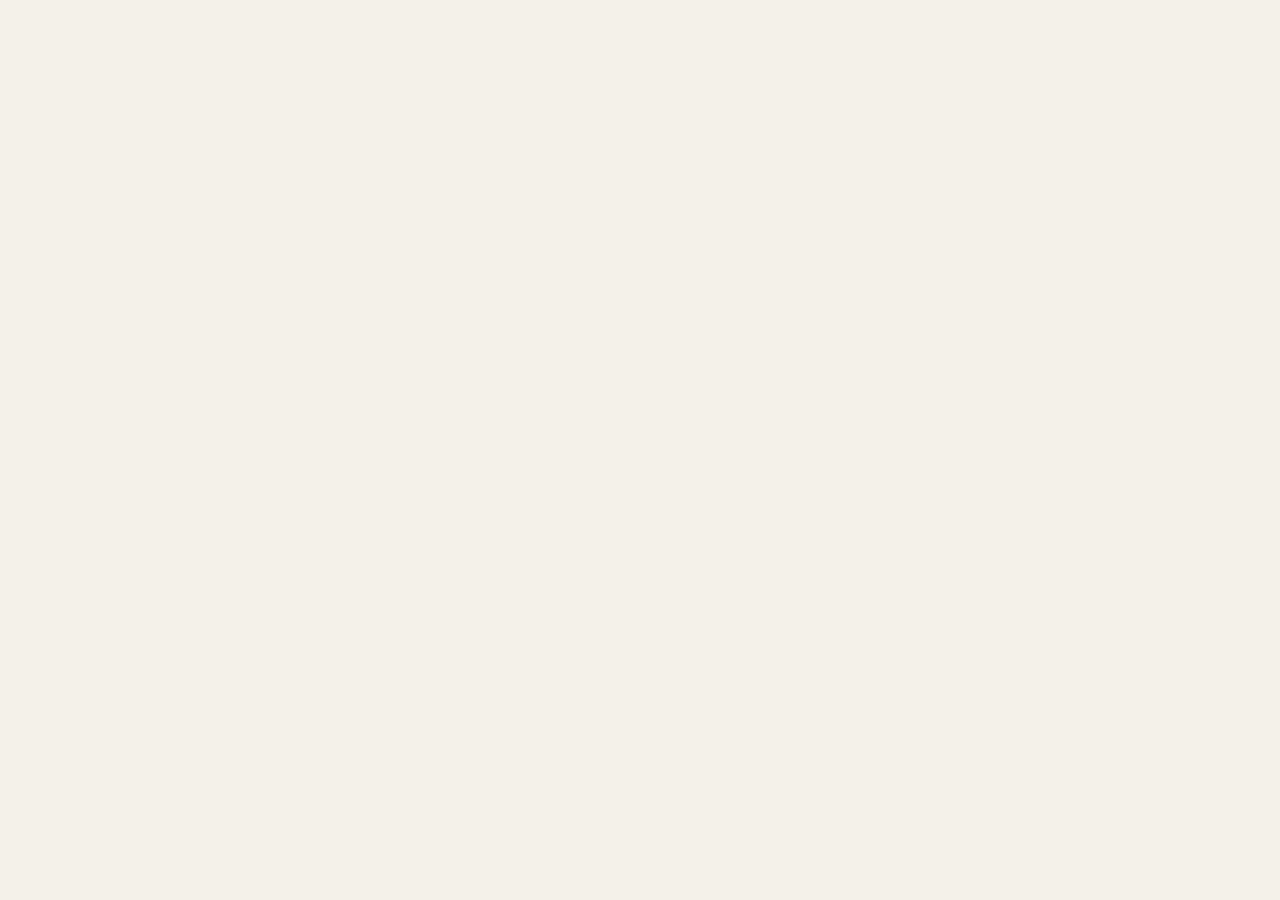
==== commit c06635ea: "Rediseño completo: tema claro + 5 vistas + sistema modular React Implementa el handoff de Claude Des" ====
--- a/mobile.html
+++ b/mobile.html
@@ -1,2080 +1,14 @@
 <!DOCTYPE html>
 <html lang="es">
 <head>
-<meta charset="UTF-8">
-<meta http-equiv="Cache-Control" content="no-cache, no-store, must-revalidate">
-<meta http-equiv="Pragma" content="no-cache">
-<meta http-equiv="Expires" content="0">
-<meta name="viewport" content="width=device-width, initial-scale=1, maximum-scale=5, viewport-fit=cover">
-<meta name="theme-color" content="#0f1624">
-<meta name="apple-mobile-web-app-capable" content="yes">
-<meta name="apple-mobile-web-app-status-bar-style" content="black-translucent">
-<title>✈ WE FLY · Móvil</title>
-<link rel="preconnect" href="https://fonts.googleapis.com">
-<link rel="preconnect" href="https://fonts.gstatic.com" crossorigin>
-<link href="https://fonts.googleapis.com/css2?family=Inter:wght@400;500;600;700;800&display=swap" rel="stylesheet">
-<style>
-  :root {
-    --bg:           #0b1220;
-    --surface:      #141b2e;
-    --surface2:     #1b2440;
-    --border:       rgba(255,255,255,.07);
-    --border-2:     rgba(255,255,255,.14);
-    --text:         #e5e7eb;
-    --mut:          #94a3b8;
-    --mut2:         #64748b;
-    --brand:        #22c55e;
-    --brand-2:      #16a34a;
-    --warn:         #f59e0b;
-    --danger:       #ef4444;
-    --accent:       #8b5cf6;
-    --safe-top:     env(safe-area-inset-top, 0);
-    --safe-bot:     env(safe-area-inset-bottom, 0);
-  }
-  * { box-sizing: border-box; -webkit-tap-highlight-color: transparent; }
-  html { -webkit-text-size-adjust: 100%; overscroll-behavior-y: contain; }
-  body {
-    margin: 0;
-    background: var(--bg);
-    color: var(--text);
-    font-family: 'Inter', -apple-system, BlinkMacSystemFont, system-ui, sans-serif;
-    font-size: 15px;
-    line-height: 1.5;
-    padding-top: calc(60px + var(--safe-top));
-    padding-bottom: calc(72px + var(--safe-bot));
-    min-height: 100vh;
-  }
-
-  /* ── Header fijo ─────────────────────────── */
-  header {
-    position: fixed; top: 0; left: 0; right: 0; z-index: 40;
-    padding: calc(10px + var(--safe-top)) 16px 10px;
-    background: rgba(15, 22, 36, .92);
-    backdrop-filter: blur(18px); -webkit-backdrop-filter: blur(18px);
-    border-bottom: 1px solid var(--border);
-    display: flex; align-items: center; gap: 12px;
-  }
-  .brand { display: flex; align-items: center; gap: 10px; flex: 1; min-width: 0; }
-  .brand .logo {
-    width: 38px; height: 38px; border-radius: 12px; flex-shrink: 0;
-    background: linear-gradient(135deg, var(--brand), var(--accent));
-    display: grid; place-items: center; font-size: 18px;
-    box-shadow: 0 4px 14px rgba(34,197,94,.25);
-  }
-  .brand h1 { font-size: 15px; font-weight: 700; margin: 0; letter-spacing: -.01em; }
-  .brand .sub { font-size: 11px; color: var(--mut); margin-top: 1px; font-weight: 500; }
-
-  .refresh-btn {
-    width: 40px; height: 40px; border-radius: 12px; border: 0;
-    background: linear-gradient(135deg, var(--brand), var(--brand-2));
-    color: white; font-size: 18px; cursor: pointer; flex-shrink: 0;
-    box-shadow: 0 4px 12px rgba(34,197,94,.3);
-    transition: transform .15s;
-  }
-  .refresh-btn:active { transform: scale(0.92); }
-  .refresh-btn.loading { animation: spin 1s linear infinite; background: linear-gradient(135deg, #64748b, #475569); }
-  @keyframes spin { to { transform: rotate(360deg); } }
-
-  /* ── Main content ────────────────────────── */
-  main { padding: 14px 12px; }
-  .view { display: none; }
-  .view.active { display: block; animation: fadeUp .3s ease-out; }
-  @keyframes fadeUp { from { opacity: 0; transform: translateY(6px); } to { opacity: 1; transform: translateY(0); } }
-
-  /* ── Stats strip ──────────────────────────── */
-  .stats-strip {
-    display: grid; grid-template-columns: repeat(3, 1fr); gap: 8px;
-    margin-bottom: 14px;
-  }
-  .stat-card {
-    background: var(--surface); border: 1px solid var(--border); border-radius: 14px;
-    padding: 12px 10px; text-align: center;
-  }
-  .stat-card .n { font-size: 22px; font-weight: 800; line-height: 1; color: var(--brand); font-variant-numeric: tabular-nums; }
-  .stat-card .l { font-size: 10px; text-transform: uppercase; letter-spacing: .5px; color: var(--mut); margin-top: 4px; font-weight: 600; }
-  .stat-card.warn .n { color: var(--warn); }
-  .stat-card.danger .n { color: var(--danger); }
-
-  /* ── Section title ─────────────────────────── */
-  .section-title {
-    font-size: 11px; font-weight: 700; text-transform: uppercase; letter-spacing: 1px;
-    color: var(--mut); margin: 20px 4px 10px; display: flex; align-items: center; gap: 8px;
-  }
-  .section-title .count {
-    background: var(--surface2); color: var(--text); padding: 2px 8px; border-radius: 10px;
-    font-size: 11px; font-weight: 700; letter-spacing: 0;
-  }
-
-  /* ── Card flight ─────────────────────────── */
-  .flight-card {
-    background: var(--surface); border: 1px solid var(--border); border-radius: 14px;
-    padding: 12px; margin-bottom: 10px; transition: all .2s;
-  }
-  .flight-card:active { transform: scale(.985); background: var(--surface2); }
-  .flight-card.gap { border-color: rgba(239,68,68,.35); background: linear-gradient(135deg, rgba(239,68,68,.08), var(--surface)); }
-  .flight-card.today { border-left: 3px solid var(--brand); }
-  .flight-card.tomorrow { border-left: 3px solid var(--warn); }
-
-  .fc-top { display: flex; align-items: center; gap: 10px; margin-bottom: 8px; }
-  .fc-time {
-    font-size: 14px; font-weight: 700; color: var(--text);
-    background: var(--surface2); padding: 4px 9px; border-radius: 8px;
-    font-variant-numeric: tabular-nums; letter-spacing: .3px;
-    min-width: 56px; text-align: center;
-  }
-  .fc-pax {
-    display: flex; align-items: center; gap: 4px;
-    padding: 4px 10px; background: rgba(34,197,94,.15); border: 1px solid rgba(34,197,94,.3);
-    border-radius: 8px; font-size: 13px; font-weight: 700; color: var(--brand);
-  }
-  .fc-cal {
-    font-size: 10px; padding: 3px 8px; background: var(--surface2); border-radius: 6px;
-    color: var(--mut); font-weight: 600; letter-spacing: .3px; text-transform: uppercase;
-    margin-left: auto;
-  }
-  .fc-name { font-size: 15px; font-weight: 600; color: var(--text); margin-bottom: 4px; line-height: 1.3; }
-  .fc-prod { font-size: 12px; color: var(--mut); line-height: 1.4; }
-  .fc-meta { display: flex; flex-wrap: wrap; gap: 8px; margin-top: 8px; padding-top: 8px; border-top: 1px solid var(--border); font-size: 12px; color: var(--mut); }
-  .fc-meta span { display: flex; align-items: center; gap: 3px; }
-  .fc-reserva {
-    font-size: 11px; color: var(--mut); font-family: 'JetBrains Mono', monospace;
-    margin: 2px 0 6px; letter-spacing: .3px;
-  }
-  .fc-includes { display: flex; flex-wrap: wrap; gap: 4px; margin: 6px 0; }
-  .fc-inc {
-    font-size: 10px; font-weight: 600; padding: 2px 8px;
-    background: rgba(139,92,246,.12); color: #c4b5fd;
-    border-radius: 100px;
-  }
-  .fc-pickup {
-    font-size: 12px; color: var(--mut); margin-top: 6px;
-    padding: 6px 9px; background: rgba(0,0,0,.2); border-radius: 8px;
-    line-height: 1.4;
-  }
-  .fc-actions {
-    display: flex; flex-wrap: wrap; gap: 6px; margin-top: 10px;
-    padding-top: 10px; border-top: 1px solid var(--border);
-  }
-  .fc-act {
-    font-size: 11px; font-weight: 600; padding: 6px 10px;
-    background: var(--surface2); color: var(--text); border-radius: 8px;
-    text-decoration: none; display: inline-flex; align-items: center; gap: 4px;
-    transition: all .15s;
-  }
-  .fc-act:active { transform: scale(.95); }
-  .fc-act.call { background: rgba(34,197,94,.15); color: #86efac; }
-  .fc-act.wa { background: rgba(37,211,102,.15); color: #4ade80; }
-  .fc-act.mail { background: rgba(139,92,246,.15); color: #c4b5fd; padding: 6px 9px; }
-  .fc-act.weight { background: rgba(245,158,11,.12); color: #fcd34d; }
-  .fc-act.staff { background: rgba(59,130,246,.12); color: #93c5fd; }
-
-  /* ── HERO MAÑANA ─────────────────────────── */
-  .hero-tmrw {
-    width: 100%;
-    display: block; text-align: left;
-    padding: 20px 18px 18px;
-    margin-bottom: 18px;
-    background: linear-gradient(135deg, #f59e0b 0%, #ea580c 50%, #dc2626 100%);
-    border: 0; border-radius: 20px;
-    color: white; cursor: pointer; font-family: inherit;
-    box-shadow: 0 10px 30px rgba(245,158,11,.35), 0 2px 6px rgba(0,0,0,.2);
-    position: relative; overflow: hidden;
-    transition: transform .15s, box-shadow .15s;
-  }
-  .hero-tmrw:active { transform: scale(.985); box-shadow: 0 4px 14px rgba(245,158,11,.4); }
-  .hero-tmrw::before {
-    content: ''; position: absolute; top: -60px; right: -60px; width: 180px; height: 180px;
-    background: radial-gradient(circle, rgba(255,255,255,.15) 0%, transparent 70%);
-    pointer-events: none;
-  }
-  .hero-tmrw.empty {
-    background: linear-gradient(135deg, #16a34a 0%, #059669 100%);
-    box-shadow: 0 10px 30px rgba(34,197,94,.3);
-  }
-  .hero-tmrw.empty .hero-gaps .hero-n { color: rgba(255,255,255,.9); }
-  .hero-label { display: flex; align-items: center; gap: 10px; margin-bottom: 16px; }
-  .hero-icon { font-size: 26px; line-height: 1; }
-  .hero-text {
-    font-size: 13px; font-weight: 800; letter-spacing: 2.5px;
-    text-transform: uppercase; color: rgba(255,255,255,.95);
-  }
-  .hero-date {
-    margin-left: auto; font-size: 12px; font-weight: 600;
-    padding: 4px 10px; background: rgba(0,0,0,.22); border-radius: 100px;
-    letter-spacing: .3px;
-  }
-  .hero-numbers { display: flex; align-items: center; gap: 10px; margin-bottom: 12px; }
-  .hero-block { flex: 1; min-width: 0; }
-  .hero-sep { width: 1px; height: 34px; background: rgba(255,255,255,.25); }
-  .hero-n {
-    font-size: 38px; font-weight: 900; line-height: 1;
-    color: white; letter-spacing: -1px; font-variant-numeric: tabular-nums;
-  }
-  .hero-sub {
-    font-size: 10px; font-weight: 700; letter-spacing: 1.2px;
-    text-transform: uppercase; color: rgba(255,255,255,.85); margin-top: 4px;
-  }
-  .hero-gaps .hero-n { color: #ffd4a3; }
-  .hero-gaps.has-gaps .hero-n {
-    color: white; animation: pulseRed 1.6s ease-in-out infinite;
-  }
-  @keyframes pulseRed {
-    0%, 100% { color: white; text-shadow: 0 0 0 rgba(255,255,255,0); }
-    50% { color: #fff3cd; text-shadow: 0 0 14px rgba(255,255,255,.6); }
-  }
-  .hero-hint {
-    font-size: 11px; font-weight: 600; color: rgba(255,255,255,.8);
-    display: flex; align-items: center; gap: 5px;
-  }
-  .hero-hint::after {
-    content: '→'; font-size: 14px; transition: transform .2s;
-  }
-  .hero-tmrw:active .hero-hint::after { transform: translateX(3px); }
-
-  .fc-ribbon {
-    display: inline-flex; align-items: center; gap: 4px;
-    background: rgba(239,68,68,.15); color: var(--danger);
-    padding: 3px 10px; border-radius: 8px; font-size: 10px; font-weight: 700; text-transform: uppercase; letter-spacing: .5px;
-    margin-bottom: 8px;
-  }
-
-  /* ── Empty state ─────────────────────────── */
-  .empty {
-    padding: 40px 20px; text-align: center; color: var(--mut);
-    background: var(--surface); border: 1px solid var(--border); border-radius: 14px;
-  }
-  .empty .icon { font-size: 42px; margin-bottom: 10px; }
-  .empty h3 { font-size: 16px; font-weight: 600; margin: 0 0 4px; color: var(--text); }
-  .empty p { font-size: 13px; margin: 0; }
-
-  /* ── Search / filter ─────────────────────── */
-  .search-wrap { position: relative; margin-bottom: 12px; }
-  .search-wrap input {
-    width: 100%; padding: 13px 14px 13px 38px;
-    background: var(--surface); border: 1px solid var(--border); border-radius: 12px;
-    color: var(--text); font-size: 15px; font-family: inherit;
-    -webkit-appearance: none; appearance: none;
-  }
-  .search-wrap input:focus { outline: 2px solid var(--brand); outline-offset: -1px; }
-  .search-wrap::before {
-    content: '🔎'; position: absolute; left: 12px; top: 50%; transform: translateY(-50%);
-    font-size: 14px; opacity: .6;
-  }
-
-  .chip-row { display: flex; gap: 6px; overflow-x: auto; padding: 2px 2px 10px; margin: 0 -4px; scrollbar-width: none; }
-  .chip-row::-webkit-scrollbar { display: none; }
-  .chip {
-    padding: 7px 13px; background: var(--surface); border: 1px solid var(--border);
-    border-radius: 100px; font-size: 12px; font-weight: 600; color: var(--mut);
-    white-space: nowrap; cursor: pointer; transition: all .15s;
-  }
-  .chip.active { background: var(--brand); color: #0c1a0f; border-color: var(--brand); }
-
-  /* ── Bottom nav ──────────────────────────── */
-  nav.tabs {
-    position: fixed; bottom: 0; left: 0; right: 0; z-index: 40;
-    display: grid; grid-template-columns: repeat(3, 1fr);
-    background: rgba(15, 22, 36, .95);
-    backdrop-filter: blur(18px); -webkit-backdrop-filter: blur(18px);
-    border-top: 1px solid var(--border);
-    padding-bottom: var(--safe-bot);
-  }
-  nav.tabs button {
-    padding: 10px 4px 10px; background: transparent; border: 0; cursor: pointer;
-    display: flex; flex-direction: column; align-items: center; gap: 2px;
-    color: var(--mut); font-family: inherit; font-size: 10px; font-weight: 600; letter-spacing: .5px; text-transform: uppercase;
-    transition: color .15s; position: relative;
-  }
-  nav.tabs button .icon { font-size: 20px; margin-bottom: 1px; }
-  nav.tabs button.active { color: var(--brand); }
-  nav.tabs button.active::before {
-    content: ''; position: absolute; top: 0; left: 30%; right: 30%; height: 2px;
-    background: var(--brand); border-radius: 0 0 4px 4px;
-  }
-  nav.tabs button .badge {
-    position: absolute; top: 6px; right: 50%; margin-right: -22px;
-    background: var(--danger); color: white; font-size: 9px; font-weight: 800;
-    min-width: 16px; height: 16px; border-radius: 8px; padding: 0 4px;
-    display: inline-flex; align-items: center; justify-content: center;
-    letter-spacing: 0; text-transform: none;
-  }
-
-  /* ── Loading overlay (con pasos estilo desktop) ────── */
-  #loader {
-    position: fixed; inset: 0; z-index: 100;
-    background: rgba(8, 12, 24, .82);
-    backdrop-filter: blur(12px); -webkit-backdrop-filter: blur(12px);
-    display: none; align-items: center; justify-content: center;
-    padding: 20px; padding-bottom: calc(20px + var(--safe-bot));
-  }
-  #loader.show { display: flex; animation: ldrFadeIn .25s ease-out; }
-  @keyframes ldrFadeIn { from { opacity: 0; } to { opacity: 1; } }
-  @keyframes ldrPulse { 0%, 100% { opacity: 1; } 50% { opacity: .4; } }
-
-  .ldr-card {
-    background: linear-gradient(160deg, #141b2e 0%, #0f1624 100%);
-    border: 1px solid rgba(255,255,255,.08);
-    border-radius: 22px;
-    padding: 30px 26px 24px;
-    width: 100%; max-width: 420px;
-    box-shadow: 0 30px 80px rgba(0,0,0,.6), 0 0 0 1px rgba(34,197,94,.1);
-    text-align: center;
-    animation: ldrCardIn .3s cubic-bezier(.2,.9,.4,1.1);
-  }
-  @keyframes ldrCardIn {
-    from { opacity: 0; transform: scale(.92) translateY(10px); }
-    to { opacity: 1; transform: scale(1) translateY(0); }
-  }
-
-  .ldr-spinner-wrap {
-    position: relative; width: 72px; height: 72px; margin: 0 auto 18px;
-  }
-  .ldr-svg {
-    width: 100%; height: 100%; animation: spin 1.1s linear infinite;
-    filter: drop-shadow(0 0 12px rgba(34,197,94,.4));
-  }
-  .ldr-timer {
-    position: absolute; inset: 0;
-    display: flex; align-items: center; justify-content: center;
-    font-weight: 700; color: var(--brand); font-size: 17px;
-    font-variant-numeric: tabular-nums; letter-spacing: -.5px;
-  }
-
-  .ldr-title {
-    font-size: 17px; font-weight: 700; color: #f8fafc;
-    margin: 0 0 4px; letter-spacing: -.01em;
-  }
-  .ldr-sub {
-    font-size: 12px; color: var(--mut); margin-bottom: 20px;
-  }
-
-  .ldr-steps {
-    display: flex; flex-direction: column; gap: 8px;
-    text-align: left; margin-bottom: 16px;
-  }
-  .ldr-step {
-    display: grid; grid-template-columns: 22px 1fr auto;
-    align-items: center; gap: 10px;
-    padding: 10px 12px;
-    background: rgba(255,255,255,.03);
-    border: 1px solid rgba(255,255,255,.05);
-    border-radius: 10px;
-    transition: all .3s ease;
-  }
-  .ldr-step .ldr-dot {
-    width: 10px; height: 10px; border-radius: 50%;
-    background: #334155; border: 2px solid #475569;
-    transition: all .3s; position: relative;
-  }
-  .ldr-step .ldr-lbl { font-size: 13px; color: #cbd5e1; font-weight: 500; }
-  .ldr-step .ldr-hint {
-    font-size: 11px; color: var(--mut2);
-    font-variant-numeric: tabular-nums;
-  }
-
-  .ldr-step.active {
-    background: rgba(34,197,94,.08);
-    border-color: rgba(34,197,94,.25);
-  }
-  .ldr-step.active .ldr-dot {
-    background: var(--brand); border-color: var(--brand);
-    animation: ldrPulse 1.2s ease-in-out infinite;
-    box-shadow: 0 0 10px rgba(34,197,94,.5);
-  }
-  .ldr-step.active .ldr-lbl { color: #f0fdf4; }
-
-  .ldr-step.done {
-    background: rgba(34,197,94,.05);
-    border-color: rgba(34,197,94,.15);
-  }
-  .ldr-step.done .ldr-dot {
-    background: var(--brand-2); border-color: var(--brand-2);
-    box-shadow: 0 0 0 2px rgba(34,197,94,.15);
-  }
-  .ldr-step.done .ldr-dot::after {
-    content: '✓'; position: absolute;
-    top: -7px; left: 0; right: 0;
-    font-size: 11px; color: white; font-weight: 900;
-    text-align: center;
-  }
-  .ldr-step.done .ldr-hint { color: var(--brand); font-weight: 600; }
-
-  .ldr-step.error {
-    background: rgba(239,68,68,.08);
-    border-color: rgba(239,68,68,.25);
-  }
-  .ldr-step.error .ldr-dot { background: var(--danger); border-color: var(--danger); }
-  .ldr-step.error .ldr-hint { color: #fca5a5; font-weight: 600; }
-
-  .ldr-footer {
-    font-size: 10px; color: var(--mut2); line-height: 1.5;
-    text-transform: uppercase; letter-spacing: .5px;
-  }
-
-  /* ── Toast ─────────────────────────────── */
-  .toast {
-    position: fixed; top: calc(70px + var(--safe-top)); left: 50%; transform: translateX(-50%);
-    padding: 10px 16px; background: var(--surface2); border: 1px solid var(--border-2);
-    border-radius: 12px; color: var(--text); font-size: 13px; font-weight: 500;
-    box-shadow: 0 8px 24px rgba(0,0,0,.4); z-index: 50;
-    max-width: 88vw; opacity: 0; pointer-events: none;
-    transition: opacity .25s, transform .25s;
-  }
-  .toast.show { opacity: 1; transform: translateX(-50%) translateY(0); }
-  .toast.err { background: rgba(239,68,68,.18); border-color: var(--danger); color: #fca5a5; }
-  .toast.ok { background: rgba(34,197,94,.18); border-color: var(--brand); color: #86efac; }
-
-  .detail-row { display: flex; align-items: center; gap: 6px; padding: 3px 0; font-size: 12px; }
-  .detail-row .k { color: var(--mut2); min-width: 60px; font-weight: 500; }
-  .detail-row .v { color: var(--text); font-weight: 600; word-break: break-all; }
-  .detail-row a { color: var(--brand); text-decoration: none; }
-
-  .source-badge {
-    display: inline-flex; padding: 2px 7px; border-radius: 5px;
-    font-size: 10px; font-weight: 700; letter-spacing: .3px;
-    background: var(--surface2); color: var(--mut);
-  }
-  .source-badge.turitop { background: rgba(139,92,246,.18); color: #c4b5fd; }
-  .source-badge.bookeo  { background: rgba(245,158,11,.18); color: #fcd34d; }
-  .source-badge.bk      { background: rgba(245,158,11,.18); color: #fcd34d; }
-
-  /* ── Selector rápido de fecha ───────────────── */
-  .date-jumper {
-    margin: 14px 0 18px;
-    padding: 12px 0;
-    border-top: 1px solid var(--border); border-bottom: 1px solid var(--border);
-  }
-  .dj-label {
-    font-size: 10px; font-weight: 700; letter-spacing: 1px;
-    text-transform: uppercase; color: var(--mut); margin-bottom: 8px;
-    padding: 0 4px;
-  }
-  .dj-chips {
-    display: flex; gap: 7px; overflow-x: auto;
-    padding: 2px 2px; margin: 0 -4px;
-    scrollbar-width: none; -webkit-overflow-scrolling: touch;
-  }
-  .dj-chips::-webkit-scrollbar { display: none; }
-  .dj-chip {
-    flex-shrink: 0;
-    display: flex; flex-direction: column; align-items: center; justify-content: center;
-    min-width: 64px; padding: 9px 12px;
-    background: var(--surface); border: 1px solid var(--border); border-radius: 14px;
-    color: var(--text); cursor: pointer; font-family: inherit;
-    transition: all .15s;
-  }
-  .dj-chip:active { transform: scale(.95); }
-  .dj-chip .dj-day { font-size: 11px; font-weight: 700; letter-spacing: .5px; color: var(--mut); text-transform: uppercase; }
-  .dj-chip .dj-num { font-size: 20px; font-weight: 800; line-height: 1.1; color: var(--text); font-variant-numeric: tabular-nums; margin: 2px 0; }
-  .dj-chip .dj-count {
-    font-size: 10px; font-weight: 600; color: var(--mut);
-    background: var(--surface2); padding: 1px 7px; border-radius: 100px; margin-top: 3px;
-    min-width: 18px; text-align: center;
-  }
-  .dj-chip.active {
-    background: linear-gradient(135deg, var(--brand), var(--brand-2));
-    border-color: var(--brand); box-shadow: 0 4px 12px rgba(34,197,94,.25);
-  }
-  .dj-chip.active .dj-day, .dj-chip.active .dj-num { color: white; }
-  .dj-chip.active .dj-count { background: rgba(0,0,0,.25); color: white; }
-  .dj-chip.has-gap {
-    border-color: rgba(245,158,11,.4);
-    box-shadow: 0 0 0 1px rgba(245,158,11,.2);
-  }
-  .dj-chip.has-gap .dj-count { background: #f59e0b; color: #1f1203; font-weight: 800; }
-  .dj-chip.pick {
-    background: var(--surface2); border-style: dashed;
-    min-width: 64px;
-  }
-  .dj-chip.pick .dj-num { font-size: 22px; }
-
-  /* ── CRITICAL BANNER (MAÑANA sin agendar) ─── */
-  .critical-banner {
-    position: relative;
-    background: linear-gradient(135deg, #fbbf24 0%, #f59e0b 100%);
-    color: #1f1203;
-    padding: 13px 16px; border-radius: 14px 14px 0 0;
-    margin-bottom: 0;
-    display: flex; align-items: center; gap: 10px;
-    box-shadow: 0 -2px 14px rgba(251,191,36,.25);
-    overflow: hidden;
-  }
-  .critical-pulse {
-    position: absolute; inset: 0;
-    background: radial-gradient(circle at 80% 50%, rgba(255,255,255,.4) 0%, transparent 60%);
-    animation: criticalShine 2.5s ease-in-out infinite;
-    pointer-events: none;
-  }
-  @keyframes criticalShine {
-    0%, 100% { opacity: .3; }
-    50% { opacity: .8; }
-  }
-  .critical-icon { font-size: 22px; z-index: 1; }
-  .critical-title {
-    flex: 1;
-    font-size: 13px; font-weight: 900; letter-spacing: 1.5px;
-    z-index: 1;
-  }
-  .critical-count {
-    background: rgba(0,0,0,.25); color: #fff;
-    min-width: 32px; height: 32px; border-radius: 100px;
-    display: inline-flex; align-items: center; justify-content: center;
-    font-weight: 900; font-size: 17px; letter-spacing: 0;
-    z-index: 1;
-  }
-
-  /* Card crítica — INVERTIDA (blanca) para contraste máximo */
-  .critical-card {
-    background: #fffbf2;
-    color: #1f1203;
-    border: 2px solid #f59e0b; border-top: 0;
-    border-radius: 0;
-    padding: 16px 14px 14px;
-    margin-bottom: 0;
-    box-shadow: 0 6px 24px rgba(251,191,36,.3);
-    position: relative;
-  }
-  .critical-card:last-of-type {
-    border-radius: 0 0 14px 14px;
-    margin-bottom: 20px;
-  }
-  .critical-card + .critical-card {
-    border-top: 1px dashed rgba(245,158,11,.4);
-  }
-  .critical-card .cc-head {
-    display: flex; align-items: center; gap: 8px; margin-bottom: 10px;
-  }
-  .critical-card .cc-urgent {
-    background: #dc2626; color: white;
-    padding: 3px 10px; border-radius: 100px;
-    font-size: 10px; font-weight: 800; letter-spacing: 1.2px;
-    animation: criticalBlink 1.5s ease-in-out infinite;
-  }
-  @keyframes criticalBlink {
-    0%, 100% { background: #dc2626; }
-    50% { background: #ef4444; box-shadow: 0 0 0 4px rgba(239,68,68,.25); }
-  }
-  .critical-card .cc-src {
-    padding: 3px 9px; border-radius: 6px;
-    font-size: 10px; font-weight: 800; letter-spacing: .3px;
-  }
-  .critical-card .cc-src.turitop { background: #ede9fe; color: #6d28d9; }
-  .critical-card .cc-src.bookeo  { background: #fef3c7; color: #92400e; }
-  .critical-card .cc-src.bk      { background: #fef3c7; color: #92400e; }
-  .critical-card .cc-name {
-    font-size: 20px; font-weight: 800; color: #111827; letter-spacing: -.01em;
-    line-height: 1.2; margin-bottom: 3px;
-  }
-  .critical-card .cc-reserva {
-    font-size: 12px; color: #78716c; font-family: 'JetBrains Mono', monospace;
-    letter-spacing: .3px; margin-bottom: 12px;
-  }
-  .critical-card .cc-key {
-    display: grid; grid-template-columns: 1fr 1fr 1fr; gap: 6px;
-    margin-bottom: 12px;
-  }
-  .critical-card .cc-key-item {
-    background: #1f1203; color: #fffbf2;
-    border-radius: 10px; padding: 10px 6px; text-align: center;
-  }
-  .critical-card .cc-key-n {
-    font-size: 15px; font-weight: 800; line-height: 1;
-    font-variant-numeric: tabular-nums;
-  }
-  .critical-card .cc-key-l {
-    font-size: 9px; text-transform: uppercase; letter-spacing: .8px;
-    margin-top: 4px; font-weight: 700; opacity: .75;
-  }
-  .critical-card .cc-prod {
-    font-size: 13px; color: #57534e; line-height: 1.4;
-    padding: 10px 12px; background: rgba(251,191,36,.12);
-    border-radius: 10px; margin-bottom: 10px;
-    border-left: 3px solid #f59e0b;
-  }
-  .critical-card .cc-tags { display: flex; flex-wrap: wrap; gap: 4px; margin-bottom: 12px; }
-  .critical-card .cc-tag {
-    font-size: 11px; font-weight: 700;
-    padding: 3px 9px; background: #dbeafe; color: #1e40af;
-    border-radius: 100px;
-  }
-  .critical-card .cc-actions {
-    display: grid; grid-template-columns: 1fr 1fr; gap: 6px;
-  }
-  .critical-card .cc-actions .cc-btn-wa { grid-column: 1 / -1; }
-  .critical-card .cc-btn {
-    display: flex; align-items: center; justify-content: center; gap: 6px;
-    padding: 12px 10px; border-radius: 11px; text-decoration: none;
-    font-size: 13px; font-weight: 700;
-    transition: all .15s;
-  }
-  .critical-card .cc-btn:active { transform: scale(.97); }
-  .critical-card .cc-btn-call { background: #16a34a; color: white; }
-  .critical-card .cc-btn-mail { background: #6d28d9; color: white; }
-  .critical-card .cc-btn-wa {
-    background: linear-gradient(135deg, #25d366 0%, #128c7e 100%);
-    color: white;
-    box-shadow: 0 4px 12px rgba(37,211,102,.35);
-  }
-  .critical-card .cc-btn-wa .cc-btn-ico { font-size: 17px; }
-  /* ── Modal "Agendar" bottom sheet ──────────── */
-  .agendar-overlay {
-    position: fixed; inset: 0; z-index: 9999;
-    background: rgba(0,0,0,.65);
-    backdrop-filter: blur(8px); -webkit-backdrop-filter: blur(8px);
-    display: flex; align-items: flex-end; justify-content: center;
-    animation: agOverlayIn .2s ease-out;
-  }
-  @keyframes agOverlayIn { from { opacity: 0; } to { opacity: 1; } }
-  .agendar-sheet {
-    background: linear-gradient(180deg, #fffef9 0%, #fff8ea 100%);
-    color: #1f1203;
-    width: 100%; max-width: 520px;
-    max-height: 92vh;
-    border-radius: 22px 22px 0 0;
-    padding: 10px 18px calc(18px + var(--safe-bot));
-    box-shadow: 0 -20px 60px rgba(245,158,11,.25), 0 -2px 0 rgba(245,158,11,.4);
-    overflow-y: auto; -webkit-overflow-scrolling: touch;
-    animation: agSheetUp .28s cubic-bezier(.2,.9,.3,1.1);
-  }
-  @keyframes agSheetUp { from { transform: translateY(100%); } to { transform: translateY(0); } }
-  .agendar-grab {
-    width: 42px; height: 5px; background: rgba(0,0,0,.15); border-radius: 3px;
-    margin: 4px auto 14px;
-  }
-  .agendar-head {
-    display: flex; align-items: center; justify-content: space-between; margin-bottom: 16px;
-  }
-  .agendar-head h3 { margin: 0; font-size: 18px; font-weight: 800; color: #111; letter-spacing: -.01em; }
-  .agendar-close {
-    background: #1f1203; color: #fffbf2; border: 0;
-    width: 32px; height: 32px; border-radius: 50%;
-    font-size: 15px; cursor: pointer; font-weight: 700;
-  }
-  .agendar-field { margin-bottom: 12px; }
-  .agendar-field label {
-    display: block; font-size: 10px; font-weight: 800; letter-spacing: 1px;
-    text-transform: uppercase; color: #78716c; margin-bottom: 5px;
-  }
-  .agendar-box {
-    background: white; border: 1.5px solid rgba(245,158,11,.3);
-    border-radius: 12px; padding: 12px 14px;
-    font-size: 14px; font-weight: 500; color: #111;
-    word-break: break-word;
-  }
-  .agendar-box.mono {
-    font-family: 'JetBrains Mono', 'SF Mono', monospace;
-    font-size: 13px; letter-spacing: .3px;
-  }
-  .agendar-box.pre {
-    font-family: 'JetBrains Mono', 'SF Mono', monospace;
-    font-size: 12px; line-height: 1.6;
-    white-space: pre-wrap; word-wrap: break-word;
-    max-height: 200px; overflow-y: auto;
-    margin: 0;
-  }
-  .agendar-quick {
-    background: rgba(251,191,36,.2); color: #78350f;
-    padding: 9px 13px; border-radius: 10px;
-    font-size: 12px; margin-bottom: 14px;
-    border-left: 3px solid #f59e0b;
-  }
-  .agendar-quick b { color: #111; font-weight: 800; }
-  .agendar-actions {
-    display: flex; flex-direction: column; gap: 8px; margin-bottom: 14px;
-  }
-  .ag-btn {
-    display: flex; align-items: center; gap: 12px;
-    padding: 13px 15px; border: 0; border-radius: 14px; cursor: pointer;
-    text-align: left; text-decoration: none; font-family: inherit;
-    transition: all .15s;
-  }
-  .ag-btn:active { transform: scale(.98); }
-  .ag-btn.copied { background: linear-gradient(135deg, #22c55e, #16a34a) !important; color: white !important; }
-  .ag-ico { font-size: 22px; flex-shrink: 0; }
-  .ag-btn span:last-child { display: flex; flex-direction: column; flex: 1; min-width: 0; }
-  .ag-btn b { font-size: 14px; font-weight: 800; }
-  .ag-btn small { font-size: 11px; opacity: .8; margin-top: 1px; }
-  .ag-btn-gcal {
-    background: linear-gradient(135deg, #4285f4 0%, #1a73e8 100%);
-    color: white;
-    box-shadow: 0 6px 18px rgba(66,133,244,.35);
-  }
-  .ag-btn-copy {
-    background: linear-gradient(135deg, #16a34a 0%, #15803d 100%);
-    color: white;
-  }
-  .ag-btn-title, .ag-btn-desc {
-    background: #f5f5f4; color: #44403c;
-  }
-  .ag-btn-title b, .ag-btn-desc b { font-weight: 700; }
-  .agendar-tip {
-    background: rgba(0,0,0,.04); padding: 11px 14px; border-radius: 10px;
-    font-size: 12px; line-height: 1.5; color: #44403c;
-  }
-  .agendar-tip b { color: #111; font-weight: 700; }
-
-  .critical-card .cc-btn-agendar {
-    grid-column: 1 / -1;
-    background: linear-gradient(135deg, #4285f4 0%, #1a73e8 100%);
-    color: white; border: 0; cursor: pointer; font-family: inherit;
-    box-shadow: 0 4px 14px rgba(66,133,244,.4);
-    padding: 14px 12px;
-    font-size: 14px; font-weight: 800; letter-spacing: .3px;
-  }
-  .critical-card .cc-btn-agendar .cc-btn-ico { font-size: 19px; }
-
-  .critical-card .cc-btn-add {
-    grid-column: 1 / -1;
-    background: linear-gradient(135deg, #1f1203 0%, #44403c 100%);
-    color: #fde68a; border: 0; cursor: pointer; font-family: inherit;
-    box-shadow: 0 4px 14px rgba(31,18,3,.35);
-    padding: 14px 12px;
-    font-size: 14px; font-weight: 800; letter-spacing: .3px;
-  }
-  .critical-card .cc-btn-add:disabled { opacity: .5; cursor: not-allowed; }
-  .critical-card .cc-btn-add.done {
-    background: linear-gradient(135deg, #16a34a 0%, #15803d 100%);
-    color: white;
-  }
-  .critical-card .cc-btn-add .cc-btn-ico { font-size: 19px; }
-
-  /* ── Gap card RICA (prioridad alta) ─────────── */
-  .gap-card {
-    background: linear-gradient(135deg, rgba(239,68,68,.08) 0%, var(--surface) 60%);
-    border: 1px solid rgba(239,68,68,.35); border-left: 4px solid var(--danger);
-    border-radius: 14px; padding: 14px 14px 12px;
-    margin-bottom: 12px;
-    box-shadow: 0 4px 16px rgba(239,68,68,.08);
-  }
-  .gap-card.past {
-    border-color: rgba(100,116,139,.3); border-left-color: var(--mut2);
-    opacity: .7;
-  }
-  .gap-ribbon {
-    display: flex; align-items: center; gap: 8px; margin-bottom: 10px;
-  }
-  .gap-when {
-    font-size: 11px; font-weight: 800; letter-spacing: 1px;
-    padding: 3px 10px; background: rgba(239,68,68,.18); color: #fca5a5;
-    border-radius: 100px; text-transform: uppercase;
-  }
-  .gap-card.past .gap-when { background: rgba(100,116,139,.15); color: var(--mut); }
-  .gap-main {
-    margin-bottom: 12px;
-  }
-  .gap-name {
-    font-size: 17px; font-weight: 700; color: var(--text); line-height: 1.25;
-    margin-bottom: 4px;
-  }
-  .gap-reserva {
-    font-size: 12px; color: var(--mut); font-family: 'JetBrains Mono', monospace;
-    letter-spacing: .3px;
-  }
-  .gap-marca {
-    background: var(--surface2); padding: 1px 6px; border-radius: 4px;
-    color: var(--text); font-weight: 600;
-  }
-  .gap-key {
-    display: grid; grid-template-columns: 1fr 1fr 1fr; gap: 8px;
-    margin-bottom: 12px;
-  }
-  .gap-key-item {
-    background: var(--surface2); border-radius: 10px; padding: 10px 8px;
-    text-align: center;
-  }
-  .gap-key-n {
-    font-size: 14px; font-weight: 700; color: var(--text); line-height: 1.1;
-    font-variant-numeric: tabular-nums;
-  }
-  .gap-key-l {
-    font-size: 9px; text-transform: uppercase; color: var(--mut);
-    letter-spacing: .8px; margin-top: 4px; font-weight: 600;
-  }
-  .gap-prod {
-    font-size: 12px; color: var(--mut); line-height: 1.4;
-    padding: 8px 10px; background: rgba(0,0,0,.2); border-radius: 10px;
-    margin-bottom: 10px;
-  }
-  .gap-tags { display: flex; flex-wrap: wrap; gap: 5px; margin-bottom: 12px; }
-  .gap-tag {
-    font-size: 11px; font-weight: 600;
-    padding: 3px 8px; background: rgba(139,92,246,.12); color: #c4b5fd;
-    border: 1px solid rgba(139,92,246,.25); border-radius: 100px;
-  }
-  .gap-contact {
-    display: flex; flex-direction: column; gap: 7px; margin-bottom: 10px;
-  }
-  .gap-btn {
-    display: flex; align-items: center; gap: 11px;
-    padding: 10px 12px; background: var(--surface2); border: 1px solid var(--border);
-    border-radius: 10px; color: var(--text); text-decoration: none;
-    transition: all .15s;
-  }
-  .gap-btn:active { transform: scale(.98); background: var(--surface); }
-  .gap-btn-icon { font-size: 18px; width: 26px; text-align: center; }
-  .gap-btn-txt { flex: 1; min-width: 0; }
-  .gap-btn-lbl { font-size: 10px; text-transform: uppercase; color: var(--mut); font-weight: 700; letter-spacing: .6px; }
-  .gap-btn-val { font-size: 13px; color: var(--text); font-weight: 500; word-break: break-all; margin-top: 1px; }
-  .gap-btn.whatsapp { background: rgba(37,211,102,.1); border-color: rgba(37,211,102,.3); }
-  .gap-btn.whatsapp .gap-btn-lbl { color: #4ade80; }
-  .gap-btn.phone { background: rgba(34,197,94,.08); border-color: rgba(34,197,94,.25); }
-  .gap-btn.email { background: rgba(139,92,246,.08); border-color: rgba(139,92,246,.25); }
-  .gap-total {
-    font-size: 12px; color: var(--mut); text-align: right;
-    padding-top: 8px; border-top: 1px solid var(--border);
-  }
-  .gap-total b { color: var(--brand); font-size: 14px; }
-</style>
+  <meta charset="UTF-8">
+  <meta name="viewport" content="width=device-width,initial-scale=1">
+  <title>WE FLY · Dashboard</title>
+  <meta http-equiv="refresh" content="0; url=./index.html">
+  <link rel="canonical" href="./index.html">
+  <script>location.replace('./index.html');</script>
 </head>
 <body>
-
-<header>
-  <div class="brand">
-    <div class="logo">✈</div>
-    <div style="flex:1;min-width:0;">
-      <h1>WE FLY · Móvil</h1>
-      <div class="sub" id="gen-sub">Cargando…</div>
-    </div>
-  </div>
-  <button class="refresh-btn" id="btnRefresh" title="Recargar en vivo">↻</button>
-</header>
-
-<main>
-  <!-- ═════ Tab PENDIENTES ═════ -->
-  <div class="view active" id="v-pending">
-
-    <!-- ⚠️ CRÍTICO: gaps que son MAÑANA (finalidad principal del tool) -->
-    <div id="critical-tmrw-wrap" style="display:none;">
-      <div class="critical-banner">
-        <div class="critical-pulse"></div>
-        <div class="critical-icon">⚠️</div>
-        <div class="critical-title">MAÑANA · SIN AGENDAR</div>
-        <div class="critical-count" id="critical-count">0</div>
-      </div>
-      <div id="critical-tmrw-list"></div>
-    </div>
-
-    <!-- 🌅 HERO MAÑANA — propósito principal del tool -->
-    <button class="hero-tmrw" id="hero-tmrw" onclick="jumpToTomorrow()">
-      <div class="hero-label">
-        <span class="hero-icon">🌅</span>
-        <span class="hero-text">MAÑANA</span>
-        <span class="hero-date" id="hero-date">—</span>
-      </div>
-      <div class="hero-numbers">
-        <div class="hero-block">
-          <div class="hero-n" id="hero-pax">—</div>
-          <div class="hero-sub">pasajeros</div>
-        </div>
-        <div class="hero-sep"></div>
-        <div class="hero-block">
-          <div class="hero-n" id="hero-vuelos">—</div>
-          <div class="hero-sub">vuelos</div>
-        </div>
-        <div class="hero-sep"></div>
-        <div class="hero-block hero-gaps" id="hero-gaps-wrap" onclick="event.stopPropagation(); openGapsList()" style="cursor:pointer; padding:6px 10px; border-radius:10px; transition:background .15s;">
-          <div class="hero-n" id="hero-gaps">—</div>
-          <div class="hero-sub">sin agendar ▸</div>
-        </div>
-      </div>
-      <div class="hero-hint">Toca para ver agenda de mañana</div>
-    </button>
-
-    <!-- ⚡ SELECTOR RÁPIDO DE FECHA — UX principal -->
-    <div class="date-jumper">
-      <div class="dj-label">📅 Ir a otro día</div>
-      <div class="dj-chips" id="dj-chips"></div>
-      <input type="date" id="dj-native" style="position:fixed; opacity:0; pointer-events:none; left:-1000px;" />
-    </div>
-
-    <div class="stats-strip">
-      <div class="stat-card danger"><div class="n" id="stat-gaps">—</div><div class="l">Sin agendar</div></div>
-      <div class="stat-card"><div class="n" id="stat-hoy">—</div><div class="l">Hoy pax</div></div>
-      <div class="stat-card warn"><div class="n" id="stat-tmrw">—</div><div class="l">Mañana pax</div></div>
-    </div>
-
-    <div class="section-title">📋 Otras sin agendar <span class="count" id="gaps-count">0</span></div>
-    <div id="gaps-list"></div>
-
-    <div class="section-title">📆 Mañana · en calendario <span class="count" id="tmrw-count">0</span></div>
-    <div id="tmrw-list"></div>
-
-    <div class="section-title">📅 Hoy <span class="count" id="hoy-count">0</span></div>
-    <div id="hoy-list"></div>
-  </div>
-
-  <!-- ═════ Tab AGENDA ═════ -->
-  <div class="view" id="v-agenda">
-    <div class="chip-row" id="day-chips"></div>
-    <div id="agenda-list"></div>
-  </div>
-
-  <!-- ═════ Tab BUSCAR ═════ -->
-  <div class="view" id="v-search">
-    <div class="search-wrap">
-      <input type="search" id="q" placeholder="Buscar nombre, teléfono, email…" autocomplete="off">
-    </div>
-    <div class="chip-row" id="filter-chips"></div>
-    <div id="search-results"></div>
-  </div>
-</main>
-
-<nav class="tabs">
-  <button class="active" data-view="pending">
-    <span class="icon">🚨</span>
-    <span>Pendientes</span>
-    <span class="badge" id="nav-gaps-badge" style="display:none">0</span>
-  </button>
-  <button data-view="agenda">
-    <span class="icon">📅</span>
-    <span>Agenda</span>
-  </button>
-  <button data-view="search">
-    <span class="icon">🔎</span>
-    <span>Buscar</span>
-  </button>
-</nav>
-
-<div id="loader">
-  <div class="ldr-card">
-    <!-- SVG spinner gradient + timer -->
-    <div class="ldr-spinner-wrap">
-      <svg viewBox="0 0 72 72" class="ldr-svg">
-        <circle cx="36" cy="36" r="30" fill="none" stroke="rgba(34,197,94,.15)" stroke-width="5"/>
-        <circle cx="36" cy="36" r="30" fill="none" stroke="url(#ldrGrad)" stroke-width="5" stroke-linecap="round" stroke-dasharray="60 130"/>
-        <defs>
-          <linearGradient id="ldrGrad" x1="0" y1="0" x2="1" y2="1">
-            <stop offset="0%" stop-color="#22c55e"/>
-            <stop offset="100%" stop-color="#10b981"/>
-          </linearGradient>
-        </defs>
-      </svg>
-      <div class="ldr-timer" id="loader-elapsed">0s</div>
-    </div>
-
-    <h3 class="ldr-title" id="loader-title">Actualizando en vivo</h3>
-    <div class="ldr-sub" id="loader-label">Consultando Google Calendar…</div>
-
-    <div class="ldr-steps" id="loader-steps">
-      <div class="ldr-step" data-step="cals">
-        <span class="ldr-dot"></span>
-        <span class="ldr-lbl">9 calendarios de Google</span>
-        <span class="ldr-hint">—</span>
-      </div>
-      <div class="ldr-step" data-step="gaps">
-        <span class="ldr-dot"></span>
-        <span class="ldr-lbl">Reservas sin agendar</span>
-        <span class="ldr-hint">—</span>
-      </div>
-      <div class="ldr-step" data-step="render">
-        <span class="ldr-dot"></span>
-        <span class="ldr-lbl">Armando dashboard</span>
-        <span class="ldr-hint">—</span>
-      </div>
-    </div>
-
-    <div class="ldr-footer">Primera carga ~15-30s · Cache local 5 min</div>
-  </div>
-</div>
-
-<div class="toast" id="toast"></div>
-
-<script>
-// ════════════════════════════════════════════
-// Configuración y estado
-// ════════════════════════════════════════════
-const APPS_SCRIPT_URL = 'https://script.google.com/macros/s/AKfycbwCF-ZImgnsAwVV2a_CF4VG_UFUoFlAvyUY0dc8ALOiB_sWELnfQhXtqDSYgl8F53QKeA/exec';
-// Email reader bridge (cuenta vuelosenglobomx@gmail.com — donde llegan
-// los correos de no-reply@turitop.com). Web App ANYONE_ANONYMOUS, se
-// llama directo desde el browser para evitar OAuth en el script main.
-const TURITOP_EMAIL_READER_URL = 'https://script.google.com/macros/s/AKfycbzApxUAjLhQvyQykWgH7BK4FRXTHOGBPbZGSRTtL2ZbLaVUXkWv0jalrd3Xs-xm82QgBQ/exec';
-// Nota: doPost write-API desactivado. Agendamos manualmente via Google Calendar URL template.
-const CACHE_KEY = 'wefly_mobile_v1';
-const CACHE_TTL_MS = 5 * 60 * 1000;
-
-let DATA = null;          // dashboard (events + emails)
-let GAPS = null;          // gaps_flat result
-let currentView = 'pending';
-let selectedDay = null;   // for agenda chips
-
-const $ = s => document.querySelector(s);
-const $$ = s => document.querySelectorAll(s);
-const esc = s => (s||'').toString().replace(/[<>&"]/g, c => ({'<':'&lt;','>':'&gt;','&':'&amp;','"':'&quot;'}[c]));
-// ⚠️ Usar fecha LOCAL (no UTC) para que "hoy"/"mañana" respeten la zona horaria del usuario.
-// Antes: toISOString().slice(0,10) devolvía UTC → bug al anochecer en TZ con offset negativo.
-const fmtDate = d => {
-  const x = new Date(d);
-  return x.getFullYear() + '-' + String(x.getMonth()+1).padStart(2,'0') + '-' + String(x.getDate()).padStart(2,'0');
-};
-
-function today() { return fmtDate(new Date()); }
-function tomorrow() { return fmtDate(new Date(Date.now() + 86400000)); }
-
-// Transforma evento en formato flat (del gap-detector/calendar_events.json)
-// al formato que espera el dashboard (events con name, pax, status, etc.)
-function transformFlatEvent(ev) {
-  const title = ev.summary || '';
-  const desc = ev.desc || '';
-  let pax = 0;
-  const paxM = title.match(/\b\*?(\d+)p\b/i);
-  if (paxM) pax = parseInt(paxM[1]);
-  let name = title.replace(/\*?\d+P\s*/i, '').replace(/^[^\w]*/, '').replace(/^[✅⚡🔄✏❌🟡🔵⭐️\s*]+/, '').trim() || title;
-  let status = 'tentativo';
-  if (title.includes('✅')) status = 'confirmado';
-  else if (title.includes('🔄') || title.includes('✏')) status = 'modificado';
-  else if (title.includes('❌')) status = 'cancelado';
-  // Extraer hora del desc si la hay (formato "Hora: 06:00" o "06:00 am")
-  const timeM = desc.match(/(\d{1,2}:\d{2})/);
-  const time = timeM ? timeM[1] : '';
-  return {
-    calendar: ev.calendar || '',
-    title_raw: title,
-    name, status, pax,
-    date: ev.date || '',
-    time,
-    datetime: (ev.date || '') + 'T' + time,
-    email: (ev.emails || [])[0] || '',
-    phone: (ev.phones || [])[0] || '',
-    reserva: '', pickup: '', staff: '', service: '', total: '',
-    weights: [], total_weight: 0, includes: [],
-    html_link: '', overweight: false, celebration: false,
-  };
-}
-function fmtDayLabel(dateStr) {
-  const d = new Date(dateStr + 'T00:00:00');
-  const dayName = ['Dom','Lun','Mar','Mié','Jue','Vie','Sáb'][d.getDay()];
-  return dayName + ' ' + d.getDate();
-}
-
-// ════════════════════════════════════════════
-// Toast helper
-// ════════════════════════════════════════════
-let toastT;
-function toast(msg, type = '') {
-  const t = $('#toast');
-  t.className = 'toast ' + type + ' show';
-  t.textContent = msg;
-  clearTimeout(toastT);
-  toastT = setTimeout(() => t.classList.remove('show'), 3000);
-}
-
-// ════════════════════════════════════════════
-// Loader con pasos
-// ════════════════════════════════════════════
-let loaderT, loaderStart;
-function showLoader(label) {
-  const l = $('#loader');
-  l.classList.add('show');
-  l.style.display = 'flex';
-  $('#loader-title').textContent = 'Actualizando en vivo';
-  $('#loader-label').textContent = label || 'Consultando Google Calendar…';
-  // Reset steps
-  l.querySelectorAll('.ldr-step').forEach(s => {
-    s.classList.remove('active','done','error');
-    s.querySelector('.ldr-hint').textContent = '—';
-  });
-  loaderStart = Date.now();
-  $('#loader-elapsed').textContent = '0s';
-  clearInterval(loaderT);
-  loaderT = setInterval(() => {
-    const s = Math.floor((Date.now() - loaderStart) / 1000);
-    $('#loader-elapsed').textContent = s + 's';
-  }, 250);
-}
-function setLoaderLabel(label) { $('#loader-label').textContent = label; }
-function loaderStep(key, state, hint) {
-  const el = document.querySelector('#loader .ldr-step[data-step="' + key + '"]');
-  if (!el) return;
-  el.classList.remove('active','done','error');
-  if (state) el.classList.add(state);
-  if (hint !== undefined) el.querySelector('.ldr-hint').textContent = hint;
-}
-function hideLoader() {
-  clearInterval(loaderT);
-  const l = $('#loader');
-  l.classList.remove('show');
-  l.style.display = 'none';
-}
-
-// ════════════════════════════════════════════
-// Fetch live data
-// ════════════════════════════════════════════
-async function fetchLive(useCache = true) {
-  // Sin cache local — plan pagado Render, siempre live
-  useCache = false;
-
-  const btn = $('#btnRefresh');
-  btn.classList.add('loading');
-  showLoader('Consultando Google Calendar + Gmail…');
-  loaderStep('cals', 'active', '...');
-
-  try {
-    // 1) Dashboard (eventos + Gmail) — timeout 90s (Apps Script puede tardar 40-60s)
-    const dashRes = await fetch(APPS_SCRIPT_URL + '?t=' + Date.now(), {
-      cache: 'no-store',
-      signal: (typeof AbortSignal !== 'undefined' && AbortSignal.timeout) ? AbortSignal.timeout(90000) : undefined,
-    });
-    if (!dashRes.ok) throw new Error('HTTP ' + dashRes.status);
-    const dashData = await dashRes.json();
-    if (dashData.error) throw new Error(dashData.error);
-    DATA = dashData;
-    const evCount = (DATA.events || []).length;
-    const bkCount = (DATA.bookeo_emails || []).length;
-    const viCount = (DATA.viator_emails || []).length;
-    loaderStep('cals', 'done', evCount + ' eventos');
-    setLoaderLabel('Cargando reservas sin agendar…');
-    loaderStep('gaps', 'active', '...');
-
-    // 2) Gaps desde reservas_sin_agendar.json (fuente completa Turitop+Bookeo del detector Python)
-    const mergedBookings = [];
-    const seenReservas = {};
-    let staticCount = 0;
-    try {
-      const staticRes = await fetch('./reservas_sin_agendar.json?t=' + Date.now(), { cache: 'no-store' });
-      if (staticRes.ok) {
-        const staticGaps = await staticRes.json();
-        if (staticGaps.bookings) {
-          for (const b of staticGaps.bookings) {
-            const k = (b.reserva || '').toLowerCase();
-            if (k && !seenReservas[k]) {
-              seenReservas[k] = true;
-              mergedBookings.push(b);
-              staticCount++;
-            }
-          }
-          GAPS = {
-            generated_at: staticGaps.generated_at,
-            window: staticGaps.window,
-            source: 'static+live',
-            bookings: mergedBookings,
-            fuentes: staticGaps.fuentes,
-            total_sin_agendar: mergedBookings.length,
-          };
-        }
-      }
-    } catch (e) { console.warn('[static gaps]', e); }
-
-    // 2b) Email reader bridge (vuelosenglobomx@gmail.com inbox). Lee correos
-    //     no-reply@turitop.com directo y los mergea como gaps si no están
-    //     ya en calendario ni en gaps existentes.
-    let emailGapsCount = 0;
-    try {
-      const emRes = await fetch(TURITOP_EMAIL_READER_URL + '?action=turitop_emails&t=' + Date.now(), {
-        cache: 'no-store',
-        signal: (typeof AbortSignal !== 'undefined' && AbortSignal.timeout) ? AbortSignal.timeout(60000) : undefined,
-      });
-      if (emRes.ok) {
-        const emData = await emRes.json();
-        const emails = emData.emails || [];
-
-        // Index calendario
-        const calIdx = (DATA.events || []).map(ev => {
-          const txt = ((ev.summary || '') + ' ' + (ev.description || '')).toLowerCase();
-          return {
-            date: (ev.date || ev.start || '').slice(0, 10),
-            txt: txt,
-            digits: txt.replace(/\D/g, ''),
-          };
-        });
-        const last10 = p => { const d = (p || '').replace(/\D/g, ''); return d.length >= 10 ? d.slice(-10) : d; };
-        const isMatched = (e) => {
-          const rid = (e.reserva || '').toLowerCase();
-          const ridDigits = rid.replace(/\D/g, '');
-          const ridShort = ridDigits.length >= 9 ? ridDigits.slice(0, 9) : ridDigits;
-          const em = (e.email || '').toLowerCase();
-          const ph10 = last10(e.phone);
-          if (!e.fecha) return false;
-          for (const c of calIdx) {
-            if (!c.date) continue;
-            const dDelta = Math.abs(new Date(c.date) - new Date(e.fecha)) / 86400000;
-            if (dDelta > 1.5) continue;
-            if (rid && c.txt.indexOf(rid) !== -1) return true;
-            if (ridShort && c.digits.indexOf(ridShort) !== -1) return true;
-            if (em && c.txt.indexOf(em) !== -1) return true;
-            if (ph10 && c.digits.indexOf(ph10) !== -1) return true;
-          }
-          return false;
-        };
-
-        const today = new Date(); today.setHours(0,0,0,0);
-        const winFrom = new Date(today.getTime() - 1*86400000);
-        const winTo   = new Date(today.getTime() + 15*86400000);
-        const inWindow = emails.filter(e => {
-          if (!e.fecha) return false;
-          const d = new Date(e.fecha);
-          return d >= winFrom && d <= winTo;
-        });
-
-        for (const e of inWindow) {
-          const k = (e.reserva || '').toLowerCase();
-          if (k && seenReservas[k]) continue;
-          if (isMatched(e)) continue;
-          seenReservas[k] = true;
-          mergedBookings.push({
-            reserva: e.reserva,
-            marca:   e.marca,
-            fecha:   e.fecha,
-            hora:    e.hora,
-            pax:     e.pax,
-            nombre:  (e.nombre || '').toLowerCase(),
-            email:   e.email,
-            phone:   e.phone,
-            producto: e.producto,
-            total:   e.total,
-            estado:  e.estado,
-            pesos:   e.pesos,
-            fuente:  'Turitop-Email',
-          });
-          emailGapsCount++;
-        }
-
-        if (GAPS) {
-          mergedBookings.sort((a, b) =>
-            ((a.fecha || '') + (a.hora || '') + (a.nombre || '')).localeCompare(
-             (b.fecha || '') + (b.hora || '') + (b.nombre || ''))
-          );
-          GAPS.bookings = mergedBookings;
-          GAPS.total_sin_agendar = mergedBookings.length;
-          GAPS.fuentes = GAPS.fuentes || {};
-          GAPS.fuentes['Turitop-Email'] = {
-            total: emails.length,
-            en_ventana: inWindow.length,
-            sin_agendar: emailGapsCount,
-          };
-        } else {
-          // No había static, creamos GAPS solo con email reader
-          GAPS = {
-            generated_at: new Date().toISOString(),
-            source: 'email_reader_only',
-            bookings: mergedBookings,
-            total_sin_agendar: mergedBookings.length,
-            fuentes: { 'Turitop-Email': { total: emails.length, en_ventana: inWindow.length, sin_agendar: emailGapsCount } },
-          };
-        }
-        console.log('[email-reader] ' + emails.length + ' emails / ' + inWindow.length + ' en ventana / +' + emailGapsCount + ' gaps nuevos');
-      }
-    } catch (emErr) {
-      console.warn('[email-reader]', emErr);
-    }
-    loaderStep('gaps', 'done', staticCount + ' del repo · +' + emailGapsCount + ' email');
-
-    // 3) Turitop live DESACTIVADO — API con IP whitelist pendiente de resolver.
-    //    La data de gaps viene del JSON estático del repo (paso 2) + email reader (paso 2b)
-    //    que GitHub Action y Apps Script segundo respectivamente actualizan en vivo.
-
-    // 4) Render
-    setLoaderLabel('Armando dashboard…');
-    loaderStep('render', 'active', '...');
-    loaderStep('render', 'done', 'listo');
-    $('#loader-title').textContent = '✓ Actualizado';
-    setLoaderLabel(mergedBookings.length + ' sin agendar · ' + evCount + ' eventos');
-
-    // Pausa corta para que se vea el estado "todo verde" antes de cerrar
-    await new Promise(r => setTimeout(r, 450));
-    return true;
-  } catch (e) {
-    console.error('[Apps Script fail]', e);
-    const activeStep = document.querySelector('#loader .ldr-step.active');
-    if (activeStep) {
-      activeStep.classList.remove('active');
-      activeStep.classList.add('error');
-      activeStep.querySelector('.ldr-hint').textContent = 'falló';
-    }
-    $('#loader-title').textContent = 'Error';
-    setLoaderLabel(e.message || 'sin conexión');
-    toast('Error: ' + (e.message || 'sin conexión'), 'err');
-    await new Promise(r => setTimeout(r, 1500));
-    return false;
-  } finally {
-    btn.classList.remove('loading');
-    hideLoader();
-  }
-}
-
-// ════════════════════════════════════════════
-// Renderers
-// ════════════════════════════════════════════
-function renderAll() {
-  if (!DATA) return;
-
-  // Header
-  const gen = DATA.generated_at ? new Date(DATA.generated_at) : new Date();
-  $('#gen-sub').textContent = 'Actualizado ' + gen.toLocaleTimeString('es-MX', { hour: '2-digit', minute: '2-digit' });
-
-  renderPending();
-  renderAgenda();
-  renderSearch();
-}
-
-function renderPending() {
-  const evs = DATA.events || [];
-  const t = today();
-  const tmrw = tomorrow();
-
-  const todayEvs = evs.filter(e => e.date === t && !isDisp(e));
-  const tmrwEvs  = evs.filter(e => e.date === tmrw && !isDisp(e));
-
-  // 🚫 OCULTAR GAPS PASADOS — solo operativos (hoy en adelante)
-  const allGaps = (GAPS && GAPS.bookings) || [];
-  const gapsList = allGaps.filter(g => !g.fecha || g.fecha >= t);
-  // Sincronizar para que openGapsList y openGapFromReserva encuentren las reservas
-  window._allGaps = gapsList;
-
-  // Stats
-  $('#stat-gaps').textContent = gapsList.length;
-  $('#stat-hoy').textContent  = todayEvs.reduce((a,e) => a + (e.pax||0), 0);
-  $('#stat-tmrw').textContent = tmrwEvs.reduce((a,e) => a + (e.pax||0), 0);
-
-  // ⚡ Date-jumper — 7 días de quick-access
-  renderDateJumper(evs, gapsList, t);
-
-  // 🌅 HERO MAÑANA — propósito principal
-  const tmrwPax = tmrwEvs.reduce((a,e) => a + (e.pax||0), 0);
-  const tmrwGaps = gapsList.filter(g => g.fecha === tmrw).length;
-  const tmrwLabel = fmtDayLabel(tmrw);
-  $('#hero-date').textContent = tmrwLabel;
-  $('#hero-pax').textContent = tmrwPax;
-  $('#hero-vuelos').textContent = tmrwEvs.length;
-  $('#hero-gaps').textContent = tmrwGaps;
-  const hero = $('#hero-tmrw');
-  const heroGapsWrap = $('#hero-gaps-wrap');
-  if (tmrwGaps > 0) {
-    hero.classList.remove('empty');
-    heroGapsWrap.classList.add('has-gaps');
-  } else {
-    hero.classList.add('empty');
-    heroGapsWrap.classList.remove('has-gaps');
-  }
-
-  // Nav badge
-  const badge = $('#nav-gaps-badge');
-  if (gapsList.length > 0) {
-    badge.style.display = 'inline-flex';
-    badge.textContent = gapsList.length > 99 ? '99+' : gapsList.length;
-  } else {
-    badge.style.display = 'none';
-  }
-
-  // 🚨 CRÍTICO: gaps que son MAÑANA — finalidad principal del tool
-  const criticalGaps = gapsList.filter(g => g.fecha === tmrw);
-  const otherGaps = gapsList.filter(g => g.fecha !== tmrw);
-  const crWrap = $('#critical-tmrw-wrap');
-  if (criticalGaps.length > 0) {
-    crWrap.style.display = 'block';
-    $('#critical-count').textContent = criticalGaps.length;
-    $('#critical-tmrw-list').innerHTML = criticalGaps.map(renderCriticalCard).join('');
-  } else {
-    crWrap.style.display = 'none';
-  }
-
-  // Otras gaps (hoy, pasadas, futuras no-mañana)
-  $('#gaps-count').textContent = otherGaps.length;
-  $('#gaps-list').innerHTML = otherGaps.length
-    ? otherGaps.map(renderGapCard).join('')
-    : (criticalGaps.length > 0
-        ? emptyCard('✓', 'Sin otras pendientes', 'Las críticas están arriba.')
-        : emptyCard('🎉', '¡Todo en calendario!', 'Ninguna reserva sin agendar.'));
-
-  // Today
-  $('#hoy-count').textContent = todayEvs.length;
-  $('#hoy-list').innerHTML = todayEvs.length
-    ? todayEvs.map(e => renderFlightCard(e, 'today')).join('')
-    : emptyCard('📭', 'Sin vuelos hoy', '');
-
-  // Tomorrow
-  $('#tmrw-count').textContent = tmrwEvs.length;
-  $('#tmrw-list').innerHTML = tmrwEvs.length
-    ? tmrwEvs.map(e => renderFlightCard(e, 'tomorrow')).join('')
-    : emptyCard('📭', 'Sin vuelos mañana', '');
-}
-
-function renderAgenda() {
-  const evs = (DATA.events || []).filter(e => !isDisp(e));
-  const t = today();
-
-  // Days chips (today + next 14)
-  const days = [];
-  for (let i = 0; i < 15; i++) {
-    const d = fmtDate(new Date(Date.now() + i * 86400000));
-    const count = evs.filter(e => e.date === d).length;
-    days.push({ date: d, count });
-  }
-  if (!selectedDay) selectedDay = t;
-
-  $('#day-chips').innerHTML = days.map(d => {
-    const label = d.date === t ? 'Hoy' : (d.date === tomorrow() ? 'Mañana' : fmtDayLabel(d.date));
-    const active = d.date === selectedDay ? 'active' : '';
-    return `<button class="chip ${active}" onclick="selectDay('${d.date}')">${label}${d.count ? ' · ' + d.count : ''}</button>`;
-  }).join('');
-
-  const dayEvs = evs.filter(e => e.date === selectedDay);
-  $('#agenda-list').innerHTML = dayEvs.length
-    ? dayEvs.sort((a,b) => (a.time||'').localeCompare(b.time||'')).map(e => renderFlightCard(e)).join('')
-    : emptyCard('📭', 'Sin vuelos este día', '');
-}
-window.selectDay = function(d) {
-  selectedDay = d;
-  renderAgenda();
-};
-
-// 🚨 Storage global de gaps + lookup helpers
-window._allGaps = [];
-window.findGapByReserva = function(reserva) {
-  return (window._allGaps || []).find(g => g.reserva === reserva);
-};
-window.openGapFromReserva = function(reserva) {
-  const g = findGapByReserva(reserva);
-  if (!g) { toast('No encontré la reserva ' + reserva, 'err'); return; }
-  const listModal = document.querySelector('.gaps-list-overlay');
-  if (listModal) listModal.remove();
-  showAgendarModal(g);
-};
-
-window.openGapsList = function() {
-  const gaps = window._allGaps || [];
-  if (!gaps.length) { toast('🎉 No hay reservas sin agendar', 'ok'); return; }
-  const t = today();
-  const tmrw = tomorrow();
-  const tmrwGaps = gaps.filter(g => g.fecha === tmrw);
-  const todayGaps = gaps.filter(g => g.fecha === t);
-  const futureGaps = gaps.filter(g => g.fecha > tmrw);
-
-  const renderRow = (g) => {
-    const when = g.fecha === t ? '🔴 HOY' : g.fecha === tmrw ? '🟡 MAÑANA' : '🗓️ ' + fmtDayLabel(g.fecha);
-    const urgent = g.fecha === t || g.fecha === tmrw;
-    return `
-      <div style="background:white; border-radius:12px; padding:12px 14px; margin-bottom:8px; border-left:4px solid ${urgent ? '#dc2626' : '#f59e0b'};">
-        <div style="display:flex; gap:6px; margin-bottom:6px; flex-wrap:wrap;">
-          <span style="background:${urgent ? '#dc2626' : '#f59e0b'}; color:white; padding:2px 8px; border-radius:100px; font-size:10px; font-weight:800;">${when}</span>
-          <span style="background:#f5f5f4; color:#44403c; padding:2px 8px; border-radius:5px; font-size:10px; font-weight:700;">${esc(g.fuente || 'SRC')}</span>
-          <span style="background:#f5f5f4; color:#44403c; padding:2px 8px; border-radius:5px; font-size:10px; font-weight:700;">${esc(g.hora || '--:--')}</span>
-          <span style="background:#22c55e; color:white; padding:2px 8px; border-radius:5px; font-size:10px; font-weight:800;">${esc(g.pax || 0)} pax</span>
-        </div>
-        <div style="font-size:15px; font-weight:800; color:#111; line-height:1.2;">${esc(g.nombre || 'Sin nombre')}</div>
-        <div style="font-size:11px; color:#78716c; font-family:'JetBrains Mono',monospace; margin-top:2px;">📋 ${esc(g.reserva || '?')}</div>
-        ${g.producto ? `<div style="font-size:12px; color:#57534e; margin-top:6px; line-height:1.4;">${esc((g.producto || '').slice(0, 90))}</div>` : ''}
-        <button data-reserva="${esc(g.reserva || '')}" onclick="openGapFromReserva(this.dataset.reserva)" style="margin-top:10px; width:100%; padding:11px; background:linear-gradient(135deg,#4285f4,#1a73e8); color:white; border:0; border-radius:10px; font-weight:800; font-size:13px; cursor:pointer; display:flex; align-items:center; justify-content:center; gap:6px;">
-          <span style="font-size:15px;">🤖</span> Ver + Agendar
-        </button>
-      </div>
-    `;
-  };
-
-  const section = (label, list, color) => !list.length ? '' : `
-    <div style="margin-bottom:14px;">
-      <div style="font-size:10px; font-weight:800; text-transform:uppercase; letter-spacing:1.5px; color:${color}; margin-bottom:6px;">${label} · ${list.length}</div>
-      ${list.map(renderRow).join('')}
-    </div>
-  `;
-
-  const overlay = document.createElement('div');
-  overlay.className = 'gaps-list-overlay';
-  overlay.style.cssText = 'position:fixed; inset:0; z-index:9998; background:rgba(0,0,0,.7); backdrop-filter:blur(8px); display:flex; align-items:flex-end; justify-content:center; animation:agOverlayIn .2s ease-out;';
-  overlay.onclick = e => { if (e.target === overlay) overlay.remove(); };
-  overlay.innerHTML = `
-    <div style="background:linear-gradient(180deg,#fffef9 0%,#fff8ea 100%); color:#1f1203; width:100%; max-width:520px; max-height:88vh; border-radius:22px 22px 0 0; padding:10px 18px calc(18px + var(--safe-bot)); overflow-y:auto; box-shadow:0 -20px 60px rgba(245,158,11,.25); animation:agSheetUp .28s cubic-bezier(.2,.9,.3,1.1);" onclick="event.stopPropagation()">
-      <div style="width:42px; height:5px; background:rgba(0,0,0,.15); border-radius:3px; margin:4px auto 14px;"></div>
-      <div style="display:flex; align-items:center; justify-content:space-between; margin-bottom:14px;">
-        <h3 style="margin:0; font-size:18px; font-weight:900; color:#111;">⚠️ Sin Agendar · ${gaps.length}</h3>
-        <button onclick="this.closest('.gaps-list-overlay').remove()" style="background:#1f1203; color:#fffbf2; border:0; width:32px; height:32px; border-radius:50%; font-size:15px; cursor:pointer; font-weight:700;">✕</button>
-      </div>
-      ${section('🟡 Mañana', tmrwGaps, '#dc2626')}
-      ${section('🔴 Hoy', todayGaps, '#dc2626')}
-      ${section('📆 Próximos días', futureGaps, '#f59e0b')}
-    </div>
-  `;
-  document.body.appendChild(overlay);
-};
-
-// 🤖 Armar título + descripción formateados para Google Calendar
-window.buildAgendarPayload = function(g) {
-  const rawName = (g.nombre || 'Sin nombre').trim().replace(/\s+/g, ' ');
-  const nameNice = rawName.replace(/\b([\wáéíóúñ])([\wáéíóúñ]*)/gi, (m, f, r) => f.toUpperCase() + r.toLowerCase());
-  const paxNum = parseInt(g.pax) || 1;
-  const calName = 'We fly';  // Todos los eventos van al calendar principal (weflymx@gmail.com)
-  const title = '🤖 *' + paxNum + 'P ' + nameNice;
-  const descLines = [
-    '📝 No.Reserva: ' + (g.reserva || '-'),
-    '👤 Nombre: ' + nameNice,
-    '📅 Fecha de Vuelo: ' + (g.fecha || '') + (g.hora ? ' ' + g.hora : ''),
-    '✈️ Tipo de Servicio: ' + (g.producto || '-'),
-    '👥 Participantes: ' + paxNum + ' pax',
-  ];
-  if (g.email) descLines.push('📧 Email: ' + g.email);
-  if (g.phone) descLines.push('📱 Tel: ' + g.phone);
-  if (g.total) descLines.push('💰 Total: ' + g.total);
-  descLines.push('');
-  descLines.push('🤖 Agendado manualmente desde WE FLY Gap Detector');
-  descLines.push('🏷️ Fuente: ' + (g.fuente || calName));
-  descLines.push('📌 Calendario destino sugerido: ' + calName);
-  return {
-    title,
-    description: descLines.join('\n'),
-    calName,
-    startDate: g.fecha,
-    startTime: g.hora || '06:00',
-  };
-};
-
-// Construye URL para abrir Google Calendar con evento pre-llenado
-window.buildGCalLink = function(p) {
-  // Start / end en formato YYYYMMDDTHHMMSS (local time, sin TZ → GCal usa la TZ del usuario)
-  const [yr, mo, d] = (p.startDate || '').split('-');
-  const [hh, mm] = (p.startTime || '06:00').split(':');
-  if (!yr || !mo || !d) return null;
-  const pad = n => String(n).padStart(2, '0');
-  const startStr = yr + pad(mo) + pad(d) + 'T' + pad(hh) + pad(mm) + '00';
-  // Duración default 3h
-  const startMs = new Date(+yr, +mo - 1, +d, +hh, +mm).getTime();
-  const endDate = new Date(startMs + 3 * 3600 * 1000);
-  const endStr = endDate.getFullYear() + pad(endDate.getMonth()+1) + pad(endDate.getDate()) + 'T' + pad(endDate.getHours()) + pad(endDate.getMinutes()) + '00';
-  const params = new URLSearchParams({
-    action: 'TEMPLATE',
-    text: p.title,
-    dates: startStr + '/' + endStr,
-    details: p.description,
-    location: 'Teotihuacán, México',
-    src: 'weflymx@gmail.com',  // pre-selecciona calendario We fly
-  });
-  return 'https://calendar.google.com/calendar/render?' + params.toString();
-};
-
-// 🤖 Modal con texto pre-formateado + copiar + abrir en Google Calendar
-window.showAgendarModal = function(g) {
-  if (typeof g === 'string') { try { g = JSON.parse(g); } catch(_) { return; } }
-  const p = buildAgendarPayload(g);
-  const gcalUrl = buildGCalLink(p);
-
-  const modal = document.createElement('div');
-  modal.className = 'agendar-overlay';
-  modal.innerHTML = `
-    <div class="agendar-sheet" onclick="event.stopPropagation()">
-      <div class="agendar-grab"></div>
-      <div class="agendar-head">
-        <h3>🤖 Agendar en ${esc(p.calName)}</h3>
-        <button class="agendar-close" onclick="this.closest('.agendar-overlay').remove()">✕</button>
-      </div>
-
-      <div class="agendar-field">
-        <label>TÍTULO DEL EVENTO</label>
-        <div class="agendar-box" id="agTitle">${esc(p.title)}</div>
-      </div>
-
-      <div class="agendar-field">
-        <label>FECHA · HORA · DURACIÓN</label>
-        <div class="agendar-box mono">${esc(p.startDate)} · ${esc(p.startTime)} · 3h</div>
-      </div>
-
-      <div class="agendar-field">
-        <label>DESCRIPCIÓN</label>
-        <pre class="agendar-box pre" id="agDesc">${esc(p.description)}</pre>
-      </div>
-
-      <div class="agendar-quick">
-        💡 Calendario destino sugerido: <b>${esc(p.calName)}</b>
-      </div>
-
-      <div class="agendar-actions">
-        ${gcalUrl ? `
-          <a class="ag-btn ag-btn-gcal" href="${esc(gcalUrl)}" target="_blank" rel="noopener">
-            <span class="ag-ico">📅</span>
-            <span>
-              <b>Abrir Google Calendar</b>
-              <small>Pre-llenado · solo clic Guardar</small>
-            </span>
-          </a>
-        ` : ''}
-        <button class="ag-btn ag-btn-copy" onclick="copyAgendarFull(this, ${esc(JSON.stringify(p)).replace(/"/g,'&quot;')})">
-          <span class="ag-ico">📋</span>
-          <span>
-            <b>Copiar título + descripción</b>
-            <small>Pegar manual si prefieres</small>
-          </span>
-        </button>
-        <button class="ag-btn ag-btn-title" onclick="copyText(this, ${esc(JSON.stringify(p.title))})">
-          <span class="ag-ico">📝</span>
-          <span><b>Copiar solo título</b></span>
-        </button>
-        <button class="ag-btn ag-btn-desc" onclick="copyText(this, ${esc(JSON.stringify(p.description))})">
-          <span class="ag-ico">📄</span>
-          <span><b>Copiar solo descripción</b></span>
-        </button>
-      </div>
-
-      <div class="agendar-tip">
-        <b>💡 Flujo recomendado:</b> clic "Abrir Google Calendar" → Google abre evento pre-llenado → cambia calendar a <b>${esc(p.calName)}</b> si hace falta → clic Guardar. Listo en 5 segundos.
-      </div>
-    </div>
-  `;
-  modal.addEventListener('click', e => { if (e.target === modal) modal.remove(); });
-  document.body.appendChild(modal);
-};
-
-// Helper copy-to-clipboard con feedback en el botón
-window.copyText = async function(btn, text) {
-  try {
-    await navigator.clipboard.writeText(text);
-    const orig = btn.innerHTML;
-    btn.classList.add('copied');
-    btn.innerHTML = '<span class="ag-ico">✓</span> <span><b>¡Copiado!</b></span>';
-    setTimeout(() => { btn.classList.remove('copied'); btn.innerHTML = orig; }, 1800);
-  } catch (e) {
-    alert('No pude copiar. Selecciona el texto manualmente.\n\n' + text);
-  }
-};
-
-window.copyAgendarFull = function(btn, p) {
-  if (typeof p === 'string') { try { p = JSON.parse(p); } catch(_) { return; } }
-  const full = p.title + '\n\n' + p.description;
-  copyText(btn, full);
-};
-
-function renderDateJumper(evs, gapsList, todayStr) {
-  const chipsEl = $('#dj-chips');
-  if (!chipsEl) return;
-
-  // Precalcular conteos por fecha
-  const countEv = {};
-  const countGap = {};
-  for (const e of evs) {
-    if (!e.date || isDisp(e)) continue;
-    countEv[e.date] = (countEv[e.date] || 0) + 1;
-  }
-  for (const g of gapsList) {
-    if (!g.fecha) continue;
-    countGap[g.fecha] = (countGap[g.fecha] || 0) + 1;
-  }
-
-  // 7 días: hoy, mañana, +2, +3, +4, +5, +6
-  const chips = [];
-  for (let i = 0; i < 7; i++) {
-    const d = new Date(Date.now() + i * 86400000);
-    const ds = fmtDate(d);
-    const dayName = ['Dom','Lun','Mar','Mié','Jue','Vie','Sáb'][d.getDay()];
-    const dayNum = d.getDate();
-    const label = i === 0 ? 'HOY' : i === 1 ? 'MAÑ' : dayName;
-    const evCount = countEv[ds] || 0;
-    const gapCount = countGap[ds] || 0;
-    chips.push({ offset: i, ds, label, dayNum, evCount, gapCount, hasGap: gapCount > 0 });
-  }
-
-  chipsEl.innerHTML = chips.map(c => `
-    <button class="dj-chip ${c.hasGap ? 'has-gap' : ''}" onclick="jumpToOffset(${c.offset})">
-      <div class="dj-day">${c.label}</div>
-      <div class="dj-num">${c.dayNum}</div>
-      <div class="dj-count">${c.hasGap ? '⚠️ ' + c.gapCount : c.evCount}</div>
-    </button>
-  `).join('') + `
-    <button class="dj-chip pick" onclick="openDatePicker()" title="Elegir otra fecha">
-      <div class="dj-day">Otra</div>
-      <div class="dj-num">📆</div>
-      <div class="dj-count">&nbsp;</div>
-    </button>
-  `;
-}
-
-window.jumpToOffset = function(offset) {
-  const d = new Date(Date.now() + offset * 86400000);
-  selectedDay = fmtDate(d);
-  $$('nav.tabs button').forEach(b => b.classList.remove('active'));
-  $$('.view').forEach(v => v.classList.remove('active'));
-  document.querySelector('nav.tabs button[data-view="agenda"]').classList.add('active');
-  $('#v-agenda').classList.add('active');
-  currentView = 'agenda';
-  renderAgenda();
-  window.scrollTo({ top: 0, behavior: 'smooth' });
-};
-
-window.openDatePicker = function() {
-  const input = $('#dj-native');
-  if (!input) return;
-  input.min = today();
-  input.value = selectedDay || today();
-  input.style.left = '50%';
-  input.style.pointerEvents = 'auto';
-  input.focus();
-  input.click();
-  if (typeof input.showPicker === 'function') {
-    try { input.showPicker(); } catch(_) {}
-  }
-};
-
-// Listener del date input (attach una vez listo)
-(function attachDateInput() {
-  const tryAttach = () => {
-    const input = document.getElementById('dj-native');
-    if (!input || input._attached) return;
-    input._attached = true;
-    input.addEventListener('change', () => {
-      if (!input.value) return;
-      const d = new Date(input.value + 'T00:00:00');
-      const offset = Math.round((d - new Date(today() + 'T00:00:00')) / 86400000);
-      input.style.left = '-1000px';
-      input.style.pointerEvents = 'none';
-      jumpToOffset(offset);
-    });
-  };
-  if (document.readyState === 'loading') {
-    document.addEventListener('DOMContentLoaded', tryAttach);
-  } else {
-    tryAttach();
-  }
-})();
-
-window.jumpToTomorrow = function() {
-  selectedDay = tomorrow();
-  // Activar tab Agenda
-  $$('nav.tabs button').forEach(b => b.classList.remove('active'));
-  $$('.view').forEach(v => v.classList.remove('active'));
-  document.querySelector('nav.tabs button[data-view="agenda"]').classList.add('active');
-  $('#v-agenda').classList.add('active');
-  currentView = 'agenda';
-  renderAgenda();
-  window.scrollTo({ top: 0, behavior: 'smooth' });
-};
-
-function renderSearch() {
-  // chips for filter by calendar
-  const cals = [...new Set((DATA.events || []).map(e => e.calendar).filter(Boolean))].sort();
-  const chips = [{k:'', label:'Todos'}, ...cals.map(c => ({k:c, label:c}))];
-  const activeFilter = window._searchCalFilter || '';
-  $('#filter-chips').innerHTML = chips.map(c =>
-    `<button class="chip ${c.k === activeFilter ? 'active' : ''}" onclick="setCalFilter('${esc(c.k)}')">${esc(c.label)}</button>`
-  ).join('');
-
-  runSearch();
-}
-window.setCalFilter = function(c) {
-  window._searchCalFilter = c;
-  renderSearch();
-};
-
-function runSearch() {
-  const q = ($('#q').value || '').toLowerCase().trim();
-  const cal = window._searchCalFilter || '';
-  let evs = (DATA.events || []).filter(e => !isDisp(e));
-  if (cal) evs = evs.filter(e => e.calendar === cal);
-  if (q) {
-    evs = evs.filter(e => {
-      const blob = ((e.name||'') + ' ' + (e.email||'') + ' ' + (e.phone||'') + ' ' + (e.pickup||'') + ' ' + (e.reserva||'')).toLowerCase();
-      return blob.includes(q);
-    });
-  }
-  evs = evs.sort((a,b) => (b.date + (b.time||'')).localeCompare(a.date + (a.time||'')));
-  const limited = evs.slice(0, 100);
-  $('#search-results').innerHTML = limited.length
-    ? limited.map(e => renderFlightCard(e)).join('') + (evs.length > 100 ? `<div class="empty" style="padding:16px"><p>Mostrando 100 de ${evs.length} resultados. Afina tu búsqueda.</p></div>` : '')
-    : emptyCard('🔍', 'Sin resultados', 'Ajusta tu búsqueda o filtro');
-}
-
-// ════════════════════════════════════════════
-// Card renderers
-// ════════════════════════════════════════════
-function isDisp(e) {
-  const t = (e.title_raw || e.name || '').toLowerCase();
-  return /^\s*disponibilidad|^\s*disponible/.test(t);
-}
-
-function renderFlightCard(e, extraClass = '') {
-  const statusIcon = {
-    confirmado: '✅', tentativo: '⏳', modificado: '🔄', cancelado: '❌'
-  }[e.status] || '•';
-
-  const phoneDigits = (e.phone || '').replace(/\D/g, '');
-  const waLink = phoneDigits ? `https://wa.me/${phoneDigits}` : '';
-
-  // Reserva ID: si es booking code (G465-..., V212-..., BR-...) mostralo; si es gcal ID raw, ocultar
-  const reservaDisplay = e.reserva && /^[A-Z]{1,3}[-\d]/.test(e.reserva) ? e.reserva : '';
-
-  // Incluye chips
-  const includes = e.includes || [];
-
-  return `
-    <div class="flight-card ${extraClass}" onclick="showFlightDetail(${JSON.stringify(e).replace(/"/g,'&quot;')})">
-      <div class="fc-top">
-        <div class="fc-time">${esc(e.time || '—')}</div>
-        <div class="fc-pax">👥 ${e.pax || 0}</div>
-        <div class="fc-cal">${esc((e.calendar||'').slice(0, 14))}</div>
-      </div>
-      <div class="fc-name">${statusIcon} ${esc(e.name || e.title_raw || 'Sin nombre')}${e.celebration ? ' 🎂' : ''}${e.overweight ? ' ⚠️' : ''}</div>
-      ${reservaDisplay ? `<div class="fc-reserva">📋 ${esc(reservaDisplay)}</div>` : ''}
-      ${includes.length ? `<div class="fc-includes">${includes.map(i => `<span class="fc-inc">${esc(i)}</span>`).join('')}</div>` : ''}
-      ${e.service ? `<div class="fc-prod">${esc(e.service.slice(0, 120))}</div>` : ''}
-      ${e.pickup ? `<div class="fc-pickup">🏨 ${esc(e.pickup.slice(0, 80))}</div>` : ''}
-      <div class="fc-actions">
-        ${e.phone ? `<a class="fc-act call" href="tel:${esc(e.phone)}" onclick="event.stopPropagation()">📞 ${esc(e.phone)}</a>` : ''}
-        ${waLink ? `<a class="fc-act wa" href="${esc(waLink)}" target="_blank" onclick="event.stopPropagation()">💬 WA</a>` : ''}
-        ${e.email ? `<a class="fc-act mail" href="mailto:${esc(e.email)}" onclick="event.stopPropagation()">✉️</a>` : ''}
-        ${e.total_weight ? `<span class="fc-act weight">⚖️ ${e.total_weight}kg</span>` : ''}
-        ${e.staff ? `<span class="fc-act staff">👤 ${esc(e.staff.slice(0, 20))}</span>` : ''}
-      </div>
-    </div>
-  `;
-}
-
-// 🚨 Critical card: gap de MAÑANA, estilo INVERTIDO (blanco/cream) para contraste máximo
-function renderCriticalCard(g) {
-  const src = (g.fuente || '').toLowerCase();
-  const srcCls = src === 'turitop' ? 'turitop' : src === 'bookeo' ? 'bookeo' : 'bk';
-  const phoneDigits = (g.phone || '').replace(/\D/g, '');
-  const firstName = (g.nombre || '').split(' ')[0] || '';
-  const waMsg = `Hola ${firstName}, confirmamos su reserva ${g.reserva || ''} para el ${g.fecha || ''}${g.hora ? ' a las ' + g.hora : ''}. Gracias por volar con WE FLY 🎈`;
-  const waLink = phoneDigits ? `https://wa.me/${phoneDigits}?text=${encodeURIComponent(waMsg)}` : '';
-  const producto = g.producto || '';
-  const isCueva = /cueva/i.test(producto);
-  const isTransp = /transporte|cdmx/i.test(producto);
-  const isDesayuno = /desayuno/i.test(producto);
-  const isPiramide = /piramide|pir\u00e1mide|zona arqueol/i.test(producto);
-
-  return `
-    <div class="critical-card">
-      <div class="cc-head">
-        <span class="cc-urgent">AGENDAR AHORA</span>
-        <span class="cc-src ${srcCls}">${esc(g.fuente || 'SRC')}</span>
-      </div>
-      <div class="cc-name">${esc(g.nombre || 'Sin nombre')}</div>
-      <div class="cc-reserva">📋 ${esc(g.reserva || '?')}${g.marca ? ' · ' + esc(g.marca) : ''}</div>
-
-      <div class="cc-key">
-        <div class="cc-key-item"><div class="cc-key-n">${esc(g.fecha || '—')}</div><div class="cc-key-l">Fecha</div></div>
-        <div class="cc-key-item"><div class="cc-key-n">${esc(g.hora || '—')}</div><div class="cc-key-l">Hora</div></div>
-        <div class="cc-key-item"><div class="cc-key-n">${esc(g.pax || 0)}</div><div class="cc-key-l">Pax</div></div>
-      </div>
-
-      ${producto ? `<div class="cc-prod">${esc(producto)}</div>` : ''}
-
-      ${(isCueva || isTransp || isDesayuno || isPiramide) ? `
-        <div class="cc-tags">
-          ${isTransp ? '<span class="cc-tag">🚐 Transporte</span>' : ''}
-          ${isCueva ? '<span class="cc-tag">🏞️ Cueva</span>' : ''}
-          ${isDesayuno ? '<span class="cc-tag">🍳 Desayuno</span>' : ''}
-          ${isPiramide ? '<span class="cc-tag">🏛️ Pirámides</span>' : ''}
-        </div>
-      ` : ''}
-
-      <div class="cc-actions">
-        <button class="cc-btn cc-btn-agendar" data-reserva="${esc(g.reserva || '')}" onclick="openGapFromReserva(this.dataset.reserva)">
-          <span class="cc-btn-ico">🤖</span>
-          Agendar al Calendario
-        </button>
-        ${g.phone ? `
-          <a class="cc-btn cc-btn-call" href="tel:${esc(g.phone)}">
-            <span class="cc-btn-ico">📞</span>
-            Llamar
-          </a>
-        ` : '<span></span>'}
-        ${g.email ? `
-          <a class="cc-btn cc-btn-mail" href="mailto:${esc(g.email)}?subject=${encodeURIComponent('Reserva ' + (g.reserva || ''))}">
-            <span class="cc-btn-ico">✉️</span>
-            Email
-          </a>
-        ` : '<span></span>'}
-        ${waLink ? `
-          <a class="cc-btn cc-btn-wa" href="${esc(waLink)}" target="_blank">
-            <span class="cc-btn-ico">💬</span>
-            Confirmar por WhatsApp
-          </a>
-        ` : ''}
-      </div>
-    </div>
-  `;
-}
-
-function renderGapCard(g) {
-  const isToday = g.fecha === today();
-  const isTmrw = g.fecha === tomorrow();
-  const isPast = g.fecha && g.fecha < today();
-  const whenLabel = isToday ? '🔴 HOY' : isTmrw ? '🟡 MAÑANA' : isPast ? '⏮️ PASADO' : '🗓️ ' + fmtDayLabel(g.fecha);
-  const src = (g.fuente || '').toLowerCase();
-  const srcCls = src === 'turitop' ? 'turitop' : src === 'bookeo' ? 'bookeo' : 'bk';
-  const phoneDigits = (g.phone || '').replace(/\D/g, '');
-  const waLink = phoneDigits ? `https://wa.me/${phoneDigits}?text=${encodeURIComponent('Hola ' + (g.nombre || '').split(' ')[0] + ', le confirmo su reserva ' + (g.reserva || '') + ' para el ' + (g.fecha || ''))}` : '';
-  const producto = g.producto || '';
-  const isCueva = /cueva/i.test(producto);
-  const isTransp = /transporte|cdmx/i.test(producto);
-  const isDesayuno = /desayuno/i.test(producto);
-  const isPiramide = /piramide|pir\u00e1mide|zona arqueol/i.test(producto);
-
-  return `
-    <div class="gap-card ${isPast ? 'past' : ''}">
-      <div class="gap-ribbon">
-        <span class="gap-when">${whenLabel}</span>
-        <span class="source-badge ${srcCls}">${esc(g.fuente || 'SRC')}</span>
-      </div>
-
-      <div class="gap-main">
-        <div class="gap-name">${esc(g.nombre || 'Sin nombre')}</div>
-        <div class="gap-reserva">${esc(g.reserva || '?')}${g.marca ? ' · <span class="gap-marca">' + esc(g.marca) + '</span>' : ''}</div>
-      </div>
-
-      <div class="gap-key">
-        <div class="gap-key-item"><div class="gap-key-n">${esc(g.fecha || '—')}</div><div class="gap-key-l">Fecha</div></div>
-        <div class="gap-key-item"><div class="gap-key-n">${esc(g.hora || '—')}</div><div class="gap-key-l">Hora</div></div>
-        <div class="gap-key-item"><div class="gap-key-n">${esc(g.pax || 0)}</div><div class="gap-key-l">Pax</div></div>
-      </div>
-
-      ${producto ? `<div class="gap-prod">${esc(producto)}</div>` : ''}
-
-      ${(isCueva || isTransp || isDesayuno || isPiramide) ? `
-        <div class="gap-tags">
-          ${isTransp ? '<span class="gap-tag">🚐 Transporte</span>' : ''}
-          ${isCueva ? '<span class="gap-tag">🏞️ Cueva</span>' : ''}
-          ${isDesayuno ? '<span class="gap-tag">🍳 Desayuno</span>' : ''}
-          ${isPiramide ? '<span class="gap-tag">🏛️ Pirámides</span>' : ''}
-        </div>
-      ` : ''}
-
-      <div class="gap-contact">
-        ${g.email ? `
-          <a class="gap-btn email" href="mailto:${esc(g.email)}?subject=Reserva%20${esc(g.reserva || '')}" onclick="event.stopPropagation()">
-            <span class="gap-btn-icon">✉️</span>
-            <div class="gap-btn-txt">
-              <div class="gap-btn-lbl">Email</div>
-              <div class="gap-btn-val">${esc(g.email)}</div>
-            </div>
-          </a>
-        ` : ''}
-        ${g.phone ? `
-          <a class="gap-btn phone" href="tel:${esc(g.phone)}" onclick="event.stopPropagation()">
-            <span class="gap-btn-icon">📞</span>
-            <div class="gap-btn-txt">
-              <div class="gap-btn-lbl">Llamar</div>
-              <div class="gap-btn-val">${esc(g.phone)}</div>
-            </div>
-          </a>
-        ` : ''}
-        ${waLink ? `
-          <a class="gap-btn whatsapp" href="${esc(waLink)}" target="_blank" onclick="event.stopPropagation()">
-            <span class="gap-btn-icon">💬</span>
-            <div class="gap-btn-txt">
-              <div class="gap-btn-lbl">WhatsApp</div>
-              <div class="gap-btn-val">Mensaje pre-llenado</div>
-            </div>
-          </a>
-        ` : ''}
-      </div>
-
-      ${g.total ? `<div class="gap-total">Total: <b>$${esc(g.total)}</b> MXN</div>` : ''}
-    </div>
-  `;
-}
-
-function emptyCard(icon, title, text) {
-  return `<div class="empty"><div class="icon">${icon}</div><h3>${esc(title)}</h3>${text ? `<p>${esc(text)}</p>` : ''}</div>`;
-}
-
-// ════════════════════════════════════════════
-// Detail modal (simple popover)
-// ════════════════════════════════════════════
-window.showFlightDetail = function(e) {
-  if (typeof e === 'string') try { e = JSON.parse(e); } catch (_) { return; }
-  const lines = [];
-  const add = (k, v) => v && lines.push(`<div class="detail-row"><span class="k">${k}</span><span class="v">${esc(v)}</span></div>`);
-  add('Nombre', e.name);
-  add('Fecha', e.date);
-  add('Hora', e.time);
-  add('Pax', e.pax);
-  add('Calendario', e.calendar);
-  add('Teléfono', e.phone);
-  add('Email', e.email);
-  add('Reserva', e.reserva);
-  add('Total', e.total);
-  add('Hotel', e.pickup);
-  add('Staff', e.staff);
-  add('Servicio', e.service);
-  add('Incluye', (e.includes || []).join(', '));
-  add('Peso total', e.total_weight ? e.total_weight + ' kg' : '');
-  add('Pesos', (e.weights || []).join(', '));
-
-  const body = `
-    <div style="position:fixed; inset:0; z-index:200; background:rgba(0,0,0,.6); backdrop-filter:blur(8px); display:flex; align-items:flex-end; justify-content:center;" onclick="if(event.target===this) this.remove()">
-      <div style="background:var(--surface); width:100%; max-width:480px; border-radius:20px 20px 0 0; padding:20px 18px calc(20px + var(--safe-bot)); max-height:80vh; overflow-y:auto; border:1px solid var(--border-2);">
-        <div style="width:36px; height:4px; background:var(--mut2); border-radius:2px; margin:0 auto 16px;"></div>
-        <h3 style="margin:0 0 14px; font-size:18px; font-weight:700;">${esc(e.name || 'Detalles')}</h3>
-        ${lines.join('')}
-        <button onclick="this.closest('[style*=fixed]').remove()" style="margin-top:18px; width:100%; padding:13px; background:var(--brand); color:#0c1a0f; border:0; border-radius:12px; font-size:15px; font-weight:700; cursor:pointer;">Cerrar</button>
-      </div>
-    </div>
-  `;
-  const wrap = document.createElement('div');
-  wrap.innerHTML = body;
-  document.body.appendChild(wrap.firstElementChild);
-};
-
-// ════════════════════════════════════════════
-// Tabs
-// ════════════════════════════════════════════
-$$('nav.tabs button').forEach(btn => {
-  btn.addEventListener('click', () => {
-    $$('nav.tabs button').forEach(b => b.classList.remove('active'));
-    $$('.view').forEach(v => v.classList.remove('active'));
-    btn.classList.add('active');
-    const view = btn.dataset.view;
-    $('#v-' + view).classList.add('active');
-    currentView = view;
-    if (view === 'search') $('#q').focus();
-    window.scrollTo({ top: 0, behavior: 'smooth' });
-  });
-});
-
-// ════════════════════════════════════════════
-// Refresh
-// ════════════════════════════════════════════
-$('#btnRefresh').addEventListener('click', async () => {
-  const ok = await fetchLive(false);
-  if (ok) { renderAll(); toast('✓ Actualizado', 'ok'); }
-});
-
-$('#q').addEventListener('input', runSearch);
-
-// ════════════════════════════════════════════
-// Boot
-// ════════════════════════════════════════════
-function showBootError(msg) {
-  // Error state claro cuando falla todo — no dejar al usuario con "Cargando…" eterno
-  $('#gen-sub').innerHTML = '<span style="color:#fca5a5;">⚠️ ' + esc(msg) + '</span>';
-  const main = document.querySelector('main');
-  if (main && !document.getElementById('boot-error-box')) {
-    const box = document.createElement('div');
-    box.id = 'boot-error-box';
-    box.style.cssText = 'margin:14px 12px; padding:18px 20px; background:rgba(239,68,68,.12); border:1px solid rgba(239,68,68,.4); border-radius:16px; color:#fecaca;';
-    box.innerHTML = `
-      <div style="font-size:14px; font-weight:700; margin-bottom:6px;">⚠️ No pude cargar los datos</div>
-      <div style="font-size:12px; opacity:.85; margin-bottom:12px;">${esc(msg)}</div>
-      <button onclick="location.reload()" style="width:100%; padding:12px; background:#22c55e; color:white; border:0; border-radius:10px; font-weight:700; font-size:13px; cursor:pointer;">↻ Reintentar</button>
-      <button onclick="localStorage.clear(); location.reload()" style="width:100%; margin-top:8px; padding:10px; background:transparent; color:#fca5a5; border:1px solid rgba(239,68,68,.4); border-radius:10px; font-weight:600; font-size:12px; cursor:pointer;">🗑️ Limpiar cache y reintentar</button>
-    `;
-    main.prepend(box);
-  }
-}
-
-(async () => {
-  try {
-    // Try cache first for instant load
-    const cachedOk = await fetchLive(true);
-    if (cachedOk && DATA && DATA.events) {
-      renderAll();
-      // If cache was used, also refresh in background
-      const cached = JSON.parse(localStorage.getItem(CACHE_KEY) || 'null');
-      if (cached && (Date.now() - cached.ts) > 60000) {
-        setTimeout(async () => {
-          await fetchLive(false);
-          if (DATA && DATA.events) renderAll();
-        }, 500);
-      }
-    } else {
-      const ok = await fetchLive(false);
-      if (ok && DATA && DATA.events) {
-        renderAll();
-      } else {
-        showBootError('Apps Script no respondió o la respuesta no tiene eventos. Jala tu celular hacia abajo para reintentar o pulsa "Limpiar cache y reintentar".');
-      }
-    }
-  } catch (e) {
-    console.error('[boot]', e);
-    showBootError(e.message || 'error desconocido');
-  }
-})();
-</script>
+  <p>Redirigiendo a <a href="./index.html">/index.html</a> (dashboard responsive)…</p>
 </body>
 </html>
